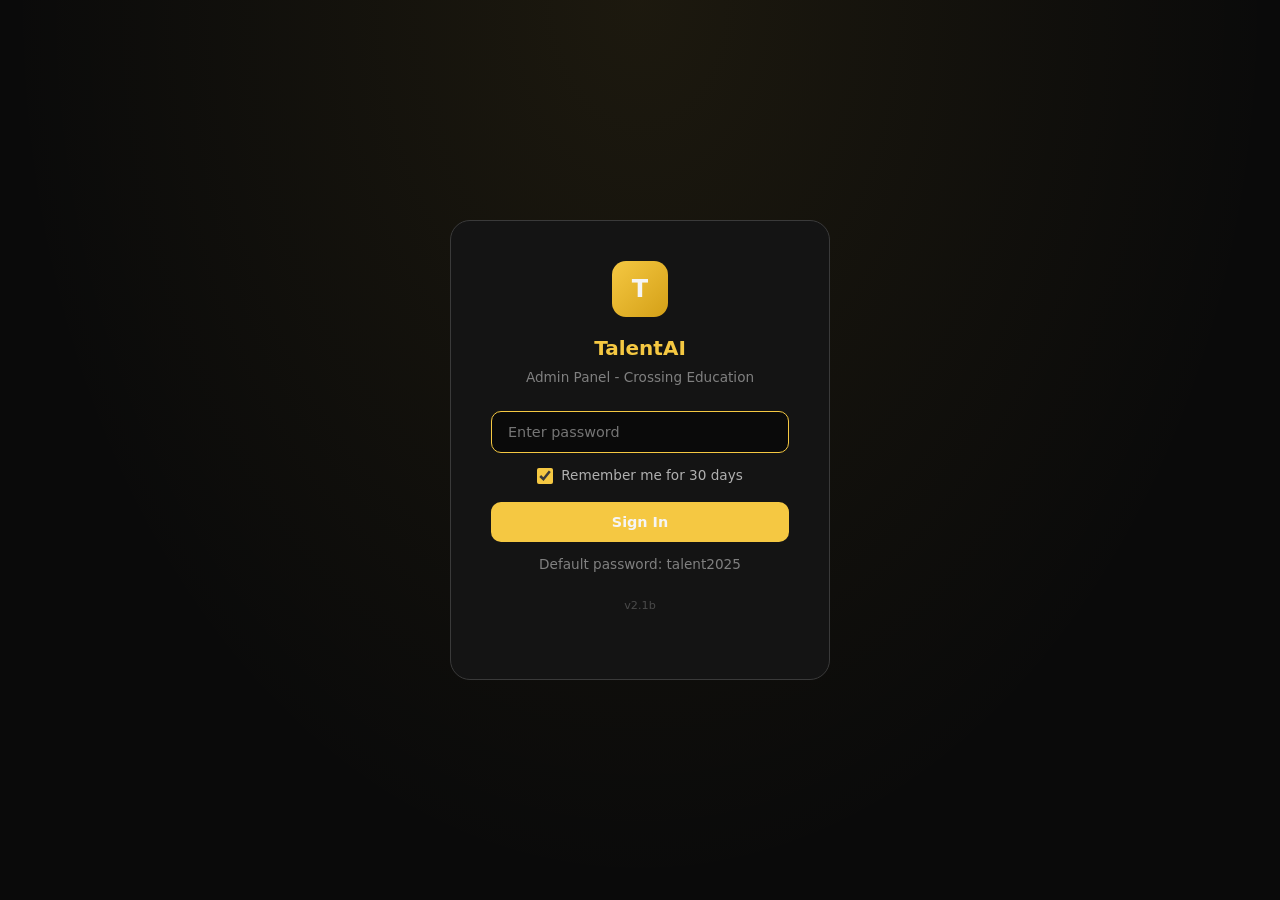
==== admin/index.html @ 2926754d "Use improved version from other AI" ====
<!DOCTYPE html>
<html lang="en">
<head>
<meta charset="UTF-8">
<meta name="viewport" content="width=device-width,initial-scale=1.0">
<meta http-equiv="Cache-Control" content="no-cache, no-store, must-revalidate">
<meta http-equiv="Pragma" content="no-cache">
<meta http-equiv="Expires" content="0">
<title>TalentAI Admin - Crossing Education</title>
<!-- v20250624-PlanB -->
<link rel="icon" type="image/png" href="../logo.png">
<style>
*,*::before,*::after{box-sizing:border-box;margin:0;padding:0}
:root{
  --gold:#F5C842;--gold-dk:#D4A017;--gold-lt:#FFD966;
  --bg:#0a0a0a;--bg2:#141414;--bg3:#1e1e1e;--bg4:#2a2a2a;
  --text:#f5f5f5;--text2:#b0b0b0;--text3:#808080;
  --green:#00c853;--green-dk:#008c3a;--red:#ff1744;--red-dk:#c4002f;
  --blue:#2563eb;--cyan:#00d4ff;
  --border:#3a3a3a;--border-lt:#4a4a4a;
  --r:10px;--sw:250px;
  --font:'Segoe UI',system-ui,-apple-system,sans-serif;
}
body{font-family:var(--font);background:var(--bg);color:var(--text);font-size:14px;line-height:1.5;overflow:hidden}

/* Login */
#loginScreen{position:fixed;inset:0;z-index:1000;display:flex;align-items:center;justify-content:center;background:radial-gradient(ellipse at 50% 0%,rgba(245,200,66,.08) 0%,transparent 70%),var(--bg)}
.login-box{background:var(--bg2);border:1px solid var(--border);border-radius:20px;padding:40px;width:100%;max-width:380px;text-align:center}
.login-logo{width:56px;height:56px;background:linear-gradient(135deg,var(--gold),var(--gold-dk));border-radius:14px;display:flex;align-items:center;justify-content:center;color:var(--black);font-weight:800;font-size:1.5rem;margin:0 auto 16px}
.login-box h1{font-size:1.25rem;margin-bottom:4px;color:var(--gold)}
.login-box>p{color:var(--text3);font-size:.85rem;margin-bottom:24px}
.login-error{background:rgba(255,23,68,.1);color:var(--red);border:1px solid rgba(255,23,68,.2);border-radius:8px;padding:10px;margin-bottom:12px;font-size:.85rem;display:none}
.login-input{width:100%;padding:12px 16px;background:var(--bg);border:1.5px solid var(--border);border-radius:var(--r);color:var(--text);font-size:.9rem;outline:none;font-family:inherit;margin-bottom:12px;transition:border-color .15s}
.login-input:focus{border-color:var(--gold)}
.login-btn{width:100%;padding:12px;border:none;border-radius:var(--r);background:var(--gold);color:var(--black);font-weight:700;font-size:.9rem;cursor:pointer;transition:.2s;font-family:inherit}
.login-btn:hover{filter:brightness(1.1)}
.login-btn:disabled{opacity:.5;cursor:not-allowed}
.login-hint{font-size:.75rem;color:var(--text3);margin-top:12px}
.login-remember{display:flex;align-items:center;gap:8px;margin-bottom:16px;color:var(--text2);font-size:.85rem;cursor:pointer;justify-content:center}
.login-remember input{width:16px;height:16px;cursor:pointer;accent-color:var(--gold)}

/* Layout */
#app{display:none;height:100vh;flex-direction:column}
.layout{display:flex;height:100vh}
.sidebar{width:var(--sw);background:var(--bg2);border-right:1px solid var(--border);display:flex;flex-direction:column;position:fixed;top:0;left:0;bottom:0;z-index:50;transition:transform .2s}
.sh{padding:16px;border-bottom:1px solid var(--border);display:flex;align-items:center;gap:10px}
.sl{width:32px;height:32px;background:linear-gradient(135deg,var(--gold),var(--gold-dk));border-radius:8px;display:flex;align-items:center;justify-content:center;color:var(--black);font-weight:800;font-size:.9rem;flex-shrink:0}
.sb2{font-weight:700;font-size:.95rem;color:var(--text)}
.sb2 small{display:block;font-weight:400;font-size:.72rem;color:var(--text3)}
.sn{flex:1;padding:10px 8px;overflow-y:auto}
.ni{display:flex;align-items:center;gap:10px;padding:9px 12px;border-radius:var(--r);cursor:pointer;color:var(--text2);font-size:.875rem;font-weight:500;background:none;width:100%;text-align:left;border:none;margin-bottom:2px;transition:.15s;font-family:inherit}
.ni:hover{background:var(--bg3);color:var(--text)}
.ni.act{background:rgba(245,200,66,.12);color:var(--gold)}
.sf{padding:10px 8px;border-top:1px solid var(--border)}
.main{margin-left:var(--sw);flex:1;display:flex;flex-direction:column;overflow:hidden}

/* Header */
.tb{background:var(--bg2);border-bottom:1px solid var(--border);padding:12px 24px;display:flex;align-items:center;justify-content:space-between;flex-shrink:0}
.tbt{font-weight:700;color:var(--gold);font-size:1.05rem}

/* Panels */
.mc{padding:20px 24px;flex:1;overflow-y:auto}
.pn{display:none}
.pn.act{display:block}

/* Stats */
.sg{display:grid;grid-template-columns:repeat(auto-fill,minmax(140px,1fr));gap:14px;margin-bottom:24px}
.sc{background:var(--bg2);border:1px solid var(--border);border-radius:14px;padding:16px;text-align:center}
.sn2{font-size:1.8rem;font-weight:800;color:var(--gold)}.sl2{font-size:.72rem;color:var(--text2);margin-top:2px}

/* Two-column layout for jobs/candidates */
.tc{display:grid;grid-template-columns:300px 1fr;gap:16px;height:calc(100vh - 140px)}
.lp{background:var(--bg2);border:1px solid var(--border);border-radius:14px;display:flex;flex-direction:column;overflow:hidden}
.lph{padding:10px 12px;border-bottom:1px solid var(--border);display:flex;gap:8px;align-items:center}
.lpb{flex:1;overflow-y:auto;padding:4px}
.dp{background:var(--bg2);border:1px solid var(--border);border-radius:14px;overflow-y:auto;padding:20px}

/* List items */
.li{padding:10px 12px;border-bottom:1px solid var(--bg3);cursor:pointer;transition:.1s;display:flex;align-items:flex-start;gap:8px;border-radius:6px;margin:2px 4px}
.li:hover{background:var(--bg3)}
.li.sel{background:rgba(245,200,66,.08);border-left:3px solid var(--gold)}
.lit{font-weight:600;color:var(--text);font-size:.85rem;white-space:nowrap;overflow:hidden;text-overflow:ellipsis}
.lis{font-size:.77rem;color:var(--text2);margin-top:2px;white-space:nowrap;overflow:hidden;text-overflow:ellipsis}

/* Detail view */
.da{display:flex;gap:8px;flex-wrap:wrap;margin-bottom:18px}
.ds{margin-bottom:18px;padding-bottom:18px;border-bottom:1px solid var(--border)}
.ds:last-child{border-bottom:none;margin-bottom:0}
.dl{font-size:.72rem;font-weight:600;color:var(--gold);text-transform:uppercase;letter-spacing:.5px;margin-bottom:5px}
.dv{color:var(--text2);font-size:.87rem;line-height:1.6}
.dv.plain{background:var(--bg);padding:10px 14px;border-radius:8px;border:1px solid var(--border);max-height:300px;overflow-y:auto;font-size:.85rem}

/* Badges */
.bd{display:inline-block;padding:2px 8px;border-radius:20px;font-size:.72rem;font-weight:500}
.bd-g{background:rgba(0,200,83,.1);color:var(--green)}.bd-r{background:rgba(255,23,68,.1);color:var(--red)}
.bd-y{background:rgba(245,200,66,.1);color:var(--gold)}.bd-gr{background:var(--bg3);color:var(--text2)}
.bd-b{background:rgba(0,212,255,.1);color:var(--cyan)}

/* Buttons */
.btn{display:inline-flex;align-items:center;gap:6px;padding:8px 16px;border-radius:var(--r);font-size:.85rem;font-weight:500;cursor:pointer;border:1px solid var(--border);background:var(--bg3);color:var(--text2);transition:.15s;font-family:inherit}
.btn:hover{border-color:var(--gold);color:var(--text)}
.btn-p{background:var(--gold);color:var(--black);border-color:var(--gold)}
.btn-p:hover{filter:brightness(1.1)}
.btn-d{background:rgba(255,23,68,.15);color:var(--red);border-color:rgba(255,23,68,.3)}
.btn-d:hover{background:rgba(255,23,68,.25)}
.btn-s{background:rgba(0,200,83,.15);color:var(--green);border-color:rgba(0,200,83,.3)}
.btn-s:hover{background:rgba(0,200,83,.25)}
.btn-g{background:var(--bg3);color:var(--text2)}
.btn-sm{padding:5px 12px;font-size:.78rem}
.btn-xs{padding:3px 8px;font-size:.72rem}
.btn:disabled{opacity:.4;cursor:not-allowed}
.btn-ic{background:none;border:none;padding:4px;color:var(--text3);cursor:pointer;border-radius:6px;font-size:1rem;transition:.15s}
.btn-ic:hover{background:var(--bg3);color:var(--text)}

/* Modals */
.mo{position:fixed;inset:0;background:rgba(0,0,0,.5);z-index:200;display:none;align-items:center;justify-content:center;padding:16px}
.mo.show{display:flex}
.md{background:var(--bg2);border:1px solid var(--border);border-radius:16px;width:100%;max-width:560px;max-height:90vh;display:flex;flex-direction:column;box-shadow:0 20px 40px rgba(0,0,0,.5)}
.md.wide{max-width:720px}
.mh{padding:16px 20px;border-bottom:1px solid var(--border);display:flex;align-items:center;justify-content:space-between}
.mt{font-weight:700;color:var(--text);font-size:1rem}
.mb{padding:20px;overflow-y:auto;flex:1}
.mf{padding:14px 20px;border-top:1px solid var(--border);display:flex;gap:8px;justify-content:flex-end}

/* Forms */
.fr{display:grid;grid-template-columns:1fr 1fr;gap:12px}
.fg{margin-bottom:14px}
.fg label{display:block;font-size:.78rem;font-weight:600;color:var(--text2);margin-bottom:5px;text-transform:uppercase;letter-spacing:.4px}
.inp{width:100%;padding:9px 12px;background:var(--bg);border:1.5px solid var(--border);border-radius:var(--r);color:var(--text);font-size:.87rem;outline:none;font-family:inherit;transition:border-color .15s}
.inp:focus{border-color:var(--gold)}
select.inp{cursor:pointer}
textarea.inp{resize:vertical;min-height:60px}

/* Chat */
.cw{display:flex;flex-direction:column;height:calc(100vh - 130px)}
.cm{flex:1;overflow-y:auto;background:var(--bg2);border:1px solid var(--border);border-radius:14px;padding:14px;margin-bottom:10px;display:flex;flex-direction:column;gap:10px}
.msg{display:flex;flex-direction:column;max-width:82%;animation:msgIn .25s ease}
.mu{align-self:flex-end}.mb2{align-self:flex-start}
.bbl{padding:10px 14px;border-radius:13px;font-size:.875rem;line-height:1.55;white-space:pre-wrap;word-break:break-word}
.mu .bbl{background:var(--gold);color:var(--black);font-weight:500;border-bottom-right-radius:3px}
.mb2 .bbl{background:var(--bg3);color:var(--text2);border:1px solid var(--border);border-bottom-left-radius:3px}
.me .bbl{background:rgba(255,23,68,.1);color:var(--red);border:1px solid rgba(255,23,68,.2)}
.ac{margin-top:6px;background:rgba(245,200,66,.08);border:1px solid rgba(245,200,66,.15);border-radius:10px;padding:10px 12px;font-size:.82rem}
.acl{color:var(--gold);font-weight:600;margin-bottom:6px;font-size:.8rem}
.cf{display:flex;gap:8px;align-items:flex-end}
.cin{flex:1;padding:10px 14px;background:var(--bg);border:1.5px solid var(--border);border-radius:var(--r);color:var(--text);font-size:.875rem;font-family:inherit;resize:none;outline:none;transition:border-color .15s;overflow:hidden;min-height:44px;max-height:150px}
.cin:focus{border-color:var(--gold)}
.tk{display:flex;gap:4px;padding:12px 14px;align-items:center}
.tk span{width:7px;height:7px;background:var(--text3);border-radius:50%;animation:bo 1.2s ease-in-out infinite}
.tk span:nth-child(2){animation-delay:.2s}.tk span:nth-child(3){animation-delay:.4s}
@keyframes bo{0%,80%,100%{transform:translateY(0)}40%{transform:translateY(-6px)}}
@keyframes msgIn{from{opacity:0;transform:translateY(6px)}to{opacity:1;transform:translateY(0)}}

/* Screening cards */
.vg{display:grid;grid-template-columns:repeat(3,1fr);gap:12px;margin-bottom:20px}
.vc{background:var(--bg2);border:1px solid var(--border);border-radius:14px;padding:20px;text-align:center}
.vn{font-size:2.2rem;font-weight:800}.vl{font-size:.82rem;margin-top:4px;color:var(--text2)}

/* Settings */
.stc{background:var(--bg2);border:1px solid var(--border);border-radius:14px;padding:20px;margin-bottom:14px;max-width:480px}
.stc h3{font-weight:600;color:var(--text);margin-bottom:3px;font-size:1rem}
.stc>p{color:var(--text2);font-size:.82rem;margin-bottom:14px}

/* Toast */
#toast{position:fixed;bottom:24px;left:50%;transform:translateX(-50%);background:var(--bg3);color:var(--text);padding:10px 20px;border-radius:10px;font-size:.85rem;z-index:999;opacity:0;transition:opacity .3s;pointer-events:none;border:1px solid var(--border)}
#toast.show{opacity:1}

/* Misc */
.em{text-align:center;padding:40px 20px;color:var(--text3);font-size:.85rem}
.de{display:flex;align-items:center;justify-content:center;height:100%;text-align:center;color:var(--text3)}
.er{font-size:.82rem;color:var(--red);background:rgba(255,23,68,.08);border:1px solid rgba(255,23,68,.15);border-radius:8px;padding:10px 14px;margin-bottom:12px}
.sp{display:inline-block;width:14px;height:14px;border:2px solid rgba(255,255,255,.2);border-top-color:var(--gold);border-radius:50%;animation:spin .7s linear infinite}
@keyframes spin{to{transform:rotate(360deg)}}
.tbb{display:flex;gap:2px;background:var(--bg3);padding:4px;border-radius:9px;width:fit-content;margin-bottom:16px}
.tbt2{padding:7px 15px;border-radius:7px;cursor:pointer;font-size:.85rem;font-weight:500;color:var(--text2);background:transparent;border:none;transition:.15s;font-family:inherit}
.tbt2.act{background:var(--bg4);color:var(--text)}
.hidden{display:none!important}
.empty-state{text-align:center;padding:60px 20px;color:var(--text3)}

@media(max-width:900px){
  .sidebar{transform:translateX(-100%)}.sidebar.open{transform:translateX(0)}
  .main{margin-left:0}.tc{grid-template-columns:1fr;height:auto}
  .dp{min-height:300px}.vg{grid-template-columns:1fr}
}
</style>
</head>
<body>

<!-- Cache buster: force reload on new deploys -->
<script>(function(){var v='2.1b',k='ce_version',s=localStorage.getItem(k);if(s&&s!==v){localStorage.setItem(k,v);location.reload(true)}localStorage.setItem(k,v)})();</script>

<!-- ==================== LOGIN ==================== -->
<div id="loginScreen">
  <div class="login-box">
    <div class="login-logo">T</div>
    <h1>TalentAI</h1>
    <p>Admin Panel - Crossing Education</p>
    <div class="login-error" id="loginError"></div>
    <form id="loginForm">
      <input type="password" class="login-input" id="loginPw" placeholder="Enter password" autocomplete="current-password" autofocus>
      <label class="login-remember">
        <input type="checkbox" id="loginRemember" checked>
        Remember me for 30 days
      </label>
      <button type="submit" class="login-btn" id="loginBtn">Sign In</button>
    </form>
    <p class="login-hint">Default password: talent2025</p>
    <p class="login-hint" style="font-size:.7rem;opacity:.5;margin-top:8px">v2.1b</p>
  </div>
</div>

<!-- ==================== APP ==================== -->
<div id="app">
<div class="layout">

<!-- Sidebar -->
<aside class="sidebar" id="sidebar">
  <div class="sh">
    <div class="sl">T</div>
    <div class="sb2">TalentAI<small>Admin Panel</small></div>
  </div>
  <nav class="sn">
    <button class="ni act" data-p="dashboard" onclick="switchPanel('dashboard')">&#128202; Dashboard</button>
    <button class="ni" data-p="jobs" onclick="switchPanel('jobs')">&#128188; Jobs</button>
    <button class="ni" data-p="candidates" onclick="switchPanel('candidates')">&#128100; Candidates</button>
    <button class="ni" data-p="screenings" onclick="switchPanel('screenings')">&#128269; Screenings</button>
    <button class="ni" data-p="website" onclick="switchPanel('website')">&#127760; Website</button>
    <button class="ni" data-p="chat" onclick="switchPanel('chat')">&#129302; AI Chat</button>
    <button class="ni" data-p="settings" onclick="switchPanel('settings')">&#9881; Settings</button>
  </nav>
  <div class="sf">
    <button class="ni" onclick="logout()" style="color:var(--red)">&#128682; Sign Out</button>
  </div>
</aside>

<!-- Main -->
<div class="main">

<!-- Header -->
<div class="tb">
  <div style="display:flex;align-items:center;gap:10px">
    <button class="btn-ic" onclick="toggleSidebar()" style="font-size:1.2rem;display:none" id="menuBtn">&#9776;</button>
    <span class="tbt" id="pageTitle">Dashboard</span>
  </div>
  <div style="display:flex;gap:8px">
    <button class="btn btn-g btn-sm" onclick="refreshAll()">&#128260; Refresh</button>
    <button class="btn btn-g btn-sm" onclick="showExport()">&#128229; Export</button>
  </div>
</div>

<!-- Content -->
<div class="mc">

<!-- DASHBOARD -->
<div class="pn act" id="pn-dashboard">
  <div class="sg">
    <div class="sc"><div style="font-size:1.5rem;margin-bottom:4px">&#128188;</div><div class="sn2" id="statJobs">0</div><div class="sl2">Jobs</div></div>
    <div class="sc"><div style="font-size:1.5rem;margin-bottom:4px">&#128100;</div><div class="sn2" id="statCandidates">0</div><div class="sl2">Candidates</div></div>
    <div class="sc"><div style="font-size:1.5rem;margin-bottom:4px">&#128269;</div><div class="sn2" id="statScreenings">0</div><div class="sl2">Screened</div></div>
    <div class="sc"><div style="font-size:1.5rem;margin-bottom:4px">&#128200;</div><div class="sn2" id="statAvg">-</div><div class="sl2">Avg Score</div></div>
    <div class="sc"><div style="font-size:1.5rem;margin-bottom:4px">&#127760;</div><div class="sn2" id="statPubJobs">0</div><div class="sl2">Public Jobs</div></div>
    <div class="sc"><div style="font-size:1.5rem;margin-bottom:4px">&#10024;</div><div class="sn2" id="statPubCands">0</div><div class="sl2">Public Profiles</div></div>
  </div>
  <div style="display:grid;grid-template-columns:1fr 1fr;gap:16px">
    <div class="sc" style="text-align:left">
      <div style="font-weight:600;margin-bottom:10px;color:var(--text)">Recent Jobs</div>
      <div id="dashJobs"><div class="em">Loading...</div></div>
    </div>
    <div class="sc" style="text-align:left">
      <div style="font-weight:600;margin-bottom:10px;color:var(--text)">Recent Candidates</div>
      <div id="dashCandidates"><div class="em">Loading...</div></div>
    </div>
  </div>
</div>

<!-- JOBS -->
<div class="pn" id="pn-jobs">
  <div class="tc">
    <div class="lp">
      <div class="lph">
        <input type="text" class="inp" id="jobSearch" placeholder="Search..." style="flex:1" oninput="renderJobList()">
        <button class="btn btn-p btn-sm" onclick="openJobModal()">+ Add</button>
      </div>
      <div class="lpb" id="jobListBox"></div>
    </div>
    <div class="dp" id="jobDetailBox">
      <div class="de"><div><div style="font-size:3rem">&#128188;</div><p>Select a job</p></div></div>
    </div>
  </div>
</div>

<!-- CANDIDATES -->
<div class="pn" id="pn-candidates">
  <div style="display:flex;gap:8px;margin-bottom:10px;flex-wrap:wrap;align-items:center">
    <select class="inp" id="candJobFilter" onchange="renderCandList()" style="flex:1;min-width:160px;max-width:280px">
      <option value="">All Jobs</option>
    </select>
    <label style="display:flex;align-items:center;gap:6px;font-size:.82rem;color:var(--text2);cursor:pointer;white-space:nowrap">
      <input type="checkbox" id="candSortScore" onchange="renderCandList()" style="accent-color:var(--gold)"> Sort by score
    </label>
    <div id="candJobCount" style="font-size:.8rem;color:var(--text3)"></div>
  </div>
  <div class="tc">
    <div class="lp">
      <div class="lph">
        <input type="text" class="inp" id="candSearch" placeholder="Search..." style="flex:1" oninput="renderCandList()">
        <button class="btn btn-p btn-sm" onclick="openPasteCV()" title="Paste a CV and AI will extract, score and save automatically">&#128203; Paste CV</button>
        <button class="btn btn-g btn-sm" onclick="openCandModal()" title="Manual entry">+ Manual</button>
      </div>
      <div class="lpb" id="candListBox"></div>
    </div>
    <div class="dp" id="candDetailBox">
      <div class="de"><div><div style="font-size:3rem">&#128100;</div><p>Select a candidate</p></div></div>
    </div>
  </div>
</div>

<!-- SCREENINGS -->
<div class="pn" id="pn-screenings">
  <div class="vg">
    <div class="vc"><div class="vn" id="vYes" style="color:var(--green)">0</div><div class="vl" style="color:var(--green)">Strong Yes</div></div>
    <div class="vc"><div class="vn" id="vMaybe" style="color:var(--gold)">0</div><div class="vl" style="color:var(--gold)">Maybe</div></div>
    <div class="vc"><div class="vn" id="vNo" style="color:var(--red)">0</div><div class="vl" style="color:var(--red)">No</div></div>
  </div>
  <div id="screeningList"></div>
</div>

<!-- WEBSITE -->
<div class="pn" id="pn-website">
  <div class="tbb">
    <button class="tbt2 act" onclick="switchWebTab('jobs',this)">Public Jobs (<span id="wpj">0</span>)</button>
    <button class="tbt2" onclick="switchWebTab('cands',this)">Profiles (<span id="wpc">0</span>)</button>
  </div>
  <div id="wt-jobs">
    <div style="display:flex;gap:8px;margin-bottom:12px">
      <button class="btn btn-p btn-sm" onclick="openPubJobModal()">+ Add Public Job</button>
    </div>
    <div style="background:var(--bg2);border:1px solid var(--border);border-radius:14px;padding:16px;margin-bottom:16px">
      <div style="font-weight:600;font-size:.88rem;color:var(--text);margin-bottom:10px">&#127760; Publish from Internal Jobs</div>
      <div id="publishJobSection"></div>
    </div>
    <div id="pubJobList"></div>
  </div>
  <div id="wt-cands" class="hidden">
    <div style="display:flex;gap:8px;margin-bottom:12px">
      <button class="btn btn-p btn-sm" onclick="openPubCandModal()">+ Add Profile</button>
    </div>
    <div style="background:var(--bg2);border:1px solid var(--border);border-radius:14px;padding:16px;margin-bottom:16px">
      <div style="font-weight:600;font-size:.88rem;color:var(--text);margin-bottom:10px">&#9989; Publish Screened YES Candidates</div>
      <div id="publishCandSection"></div>
    </div>
    <div id="pubCandList"></div>
  </div>
</div>

<!-- AI CHAT -->
<div class="pn" id="pn-chat">
  <div style="font-size:.75rem;color:var(--text3);margin-bottom:8px" id="chatContext">Loading context...</div>
  <div class="cw">
    <div class="cm" id="chatMessages">
      <div class="em" style="display:flex;flex-direction:column;align-items:center;gap:8px;flex:1;justify-content:center">
        <div style="font-size:3rem">&#129302;</div>
        <div style="font-weight:700;color:var(--text)">TalentAI Assistant</div>
        <div style="font-size:.85rem;color:var(--text2);max-width:320px;text-align:center">Paste a CV or JD and I'll parse, score, and save everything. I handle the data entry.</div>
        <div style="display:flex;flex-direction:column;gap:6px;width:100%;max-width:400px;margin-top:8px">
          <div style="font-size:.75rem;color:var(--text3);font-weight:600;text-transform:uppercase;letter-spacing:.5px">Quick actions</div>
          <button class="btn btn-g btn-sm" onclick="quickChat('Save this JD to the database:\n\n[PASTE JD HERE]')" style="justify-content:flex-start;font-size:.8rem">&#128188; Save a Job Description</button>
          <button class="btn btn-g btn-sm" onclick="buildScorePrompt()" style="justify-content:flex-start;font-size:.8rem">&#9889; Score a candidate for a job</button>
          <button class="btn btn-g btn-sm" onclick="quickChat('Save this candidate and link to the job we just discussed. Include the score we just gave.\n\n[CONFIRM YES TO SAVE]')" style="justify-content:flex-start;font-size:.8rem">&#128190; Save candidate with score</button>
          <button class="btn btn-g btn-sm" onclick="buildRankPrompt()" style="justify-content:flex-start;font-size:.8rem">&#128200; Rank candidates for a job</button>
        </div>
      </div>
    </div>
    <div class="cf">
      <textarea class="cin" id="chatInput" rows="1" placeholder="Paste a CV, JD, or ask anything... Shift+Enter for new line"></textarea>
      <button class="btn btn-p" id="sendBtn" onclick="sendChat()" style="height:44px;padding:0 16px">Send</button>
    </div>
    <div style="font-size:.72rem;color:var(--text3);text-align:center;margin-top:6px">Enter to send &middot; Shift+Enter for new line &middot; <button onclick="clearChatHistory()" style="background:none;border:none;color:var(--text3);cursor:pointer;font-size:.72rem">Clear Chat</button></div>
  </div>
</div>

<!-- SETTINGS -->
<div class="pn" id="pn-settings">
  <div class="stc">
    <h3>&#9881; AI Provider</h3>
    <p>Choose your AI engine. Kimi (Moonshot) works without VPN in China.</p>
    <div style="display:flex;gap:8px;margin-bottom:10px">
      <select class="inp" id="aiProvider" onchange="onProviderChange()">
        <option value="openai">OpenAI (GPT-4o-mini)</option>
        <option value="kimi">Kimi (Moonshot)</option>
      </select>
    </div>
    <div style="display:flex;gap:8px">
      <input type="password" class="inp" id="aiKey" placeholder="sk-... or kimi-..." style="flex:1">
      <button class="btn btn-p btn-sm" onclick="saveAiSettings()">Save</button>
    </div>
    <div style="font-size:.78rem;color:var(--text3);margin-top:6px" id="aiHelp">
      OpenAI: get key from platform.openai.com<br>
      Kimi: get key from platform.moonshot.cn
    </div>
    <div id="keyStatus" style="font-size:.78rem;margin-top:6px;color:var(--green)"></div>
  </div>
  <div class="stc">
    <h3>&#9881; Session Timeout</h3>
    <p>Admin session expires after this time. Requires re-login.</p>
    <select class="inp" id="sessionTimeout" onchange="saveSessionTimeout()">
      <option value="3600000">1 hour</option>
      <option value="14400000">4 hours</option>
      <option value="86400000">24 hours</option>
      <option value="604800000">7 days</option>
      <option value="2592000000" selected>30 days</option>
    </select>
    <div id="sessionStatus" style="font-size:.78rem;margin-top:6px;color:var(--green)"></div>
  </div>
  <div class="stc">
    <h3>&#128241; WhatsApp Number</h3>
    <p>Phone number for the WhatsApp button on the public site.</p>
    <div style="display:flex;gap:8px">
      <input type="text" class="inp" id="settingWa" placeholder="15551234567" style="flex:1">
      <button class="btn btn-p btn-sm" onclick="saveWa()">Save</button>
    </div>
  </div>
  <div class="stc">
    <h3>&#128274; Change Password</h3>
    <p>Update the admin login password.</p>
    <div class="fg"><label>New Password</label><input type="password" class="inp" id="newPw" autocomplete="new-password"></div>
    <div class="fg"><label>Confirm</label><input type="password" class="inp" id="confirmPw" autocomplete="new-password"></div>
    <div id="pwMsg" class="hidden er"></div>
    <button class="btn btn-p" onclick="changePassword()">Update Password</button>
  </div>
  <div class="stc">
    <h3>&#127760; Public Site</h3>
    <div style="display:flex;flex-direction:column;gap:6px">
      <a href="../index.html" target="_blank" class="btn btn-g" style="justify-content:space-between">Homepage <span>&#8599;</span></a>
      <a href="../jobs.html" target="_blank" class="btn btn-g" style="justify-content:space-between">Job Listings <span>&#8599;</span></a>
      <a href="../candidates.html" target="_blank" class="btn btn-g" style="justify-content:space-between">Talent Pool <span>&#8599;</span></a>
    </div>
  </div>
</div>

</div></div></div></div>

<!-- Toast -->
<div id="toast"></div>

<!-- ==================== MODALS ==================== -->

<!-- Job Modal -->
<div class="mo" id="jobModal">
  <div class="md">
    <div class="mh"><span class="mt" id="jobModalTitle">Add Job</span><button class="btn-ic" onclick="closeModal('jobModal')">&#10005;</button></div>
    <div class="mb">
      <input type="hidden" id="jobId">
      <div class="fr"><div class="fg"><label>Title *</label><input type="text" class="inp" id="jobTitle"></div><div class="fg"><label>Company</label><input type="text" class="inp" id="jobCompany"></div></div>
      <div class="fr"><div class="fg"><label>Location</label><input type="text" class="inp" id="jobLocation"></div><div class="fg"><label>Salary</label><input type="text" class="inp" id="jobSalary"></div></div>
      <div class="fr"><div class="fg"><label>Seniority</label><select class="inp" id="jobSeniority"><option value="">- Select -</option><option value="Junior">Junior</option><option value="Mid">Mid-level</option><option value="Senior">Senior</option><option value="Executive">Executive</option></select></div><div class="fg"><label>Job Type</label><select class="inp" id="jobType"><option value="">- Select -</option><option value="Full-time">Full-time</option><option value="Contract">Contract</option><option value="Part-time">Part-time</option></select></div></div>
      <div class="fr"><div class="fg"><label>Industry</label><input type="text" class="inp" id="jobIndustry" placeholder="e.g. Finance, Manufacturing"></div><div class="fg"><label>Language Requirements</label><input type="text" class="inp" id="jobLang" placeholder="e.g. German (required), English"></div></div>
      <div class="fg"><label>Skills (comma-separated)</label><input type="text" class="inp" id="jobSkills" placeholder="SAP, GL, IFRS, Tax..."></div>
      <div class="fg"><label>Description *</label><textarea class="inp" id="jobDesc" rows="5" placeholder="Full job description (responsibilities, requirements, qualifications)..."></textarea></div>
      <div class="fr"><div class="fg"><label>Status</label><select class="inp" id="jobStatus"><option value="active">Active</option><option value="draft">Draft</option><option value="closed">Closed</option></select></div></div>
    </div>
    <div class="mf"><button class="btn btn-g" onclick="closeModal('jobModal')">Cancel</button><button class="btn btn-p" id="jobSaveBtn" onclick="saveJob()">Save</button></div>
  </div>
</div>

<!-- Paste CV Modal -->
<div class="mo" id="pasteCVModal">
  <div class="md wide">
    <div class="mh"><span class="mt">&#128203; Paste CV — AI will handle everything</span><button class="btn-ic" onclick="closeModal('pasteCVModal')">&#10005;</button></div>
    <div class="mb">
      <div style="background:var(--bg2);border:1px solid var(--border);border-radius:10px;padding:12px;margin-bottom:14px;font-size:.83rem;color:var(--text2)">
        &#129302; <strong>How it works:</strong> Paste any CV below → AI extracts name, role, skills, experience → scores the candidate against the selected job → saves everything automatically. No manual fields needed.
      </div>
      <div class="fg" style="margin-bottom:12px">
        <label>Link to Job (optional — AI will score against this job)</label>
        <select class="inp" id="pasteCVJobSelect"><option value="">— No specific job —</option></select>
      </div>
      <div class="fg">
        <label>CV / Resume Text *</label>
        <textarea class="inp" id="pasteCVText" rows="14" style="resize:vertical;font-family:monospace;font-size:.82rem" placeholder="Paste the full CV here — name, contact info, work history, education, skills, everything. The more text the better."></textarea>
      </div>
    </div>
    <div class="mf">
      <button class="btn btn-g" onclick="closeModal('pasteCVModal')">Cancel</button>
      <button class="btn btn-p" onclick="submitPasteCV()" style="gap:8px">&#129302; Analyze &amp; Save with AI</button>
    </div>
  </div>
</div>

<!-- Candidate Modal -->
<div class="mo" id="candModal">
  <div class="md wide">
    <div class="mh"><span class="mt" id="candModalTitle">Add Candidate</span><button class="btn-ic" onclick="closeModal('candModal')">&#10005;</button></div>
    <div class="mb">
      <input type="hidden" id="candId">
      <div class="fr"><div class="fg"><label>Full Name *</label><input type="text" class="inp" id="candName"></div><div class="fg"><label>Current Role</label><input type="text" class="inp" id="candRole"></div></div>
      <div class="fr"><div class="fg"><label>Company</label><input type="text" class="inp" id="candCompany"></div><div class="fg"><label>Location</label><input type="text" class="inp" id="candLoc"></div></div>
      <div class="fr"><div class="fg"><label>Email</label><input type="text" class="inp" id="candEmail"></div><div class="fg"><label>Phone</label><input type="text" class="inp" id="candPhone"></div></div>
      <div class="fr"><div class="fg"><label>LinkedIn</label><input type="text" class="inp" id="candLinkedIn"></div><div class="fg"><label>Seniority</label><select class="inp" id="candSeniority"><option value="">- Select -</option><option value="Junior">Junior</option><option value="Mid">Mid-level</option><option value="Senior">Senior</option><option value="Executive">Executive</option></select></div></div>
      <div class="fr"><div class="fg"><label>Experience</label><input type="text" class="inp" id="candExp" placeholder="e.g. 5+ years"></div><div class="fg"><label>Notice Period</label><input type="text" class="inp" id="candNotice" placeholder="e.g. 3 months"></div></div>
      <div class="fr"><div class="fg"><label>Industry</label><input type="text" class="inp" id="candIndustry" placeholder="e.g. Finance"></div><div class="fg"><label>Salary Expectation</label><input type="text" class="inp" id="candSalary" placeholder="e.g. 80k EUR"></div></div>
      <div class="fr"><div class="fg"><label>Availability</label><select class="inp" id="candAvail"><option value="">- Select -</option><option value="Immediate">Immediate</option><option value="1 month">1 month</option><option value="2 months">2 months</option><option value="3 months">3 months</option></select></div><div class="fg"><label>Languages</label><input type="text" class="inp" id="candLangs" placeholder="e.g. German (native), English (fluent)"></div></div>
      <div class="fg"><label>Skills (comma-separated)</label><input type="text" class="inp" id="candSkills" placeholder="SAP, Tax, GL, IFRS..."></div>
      <div class="fr"><div class="fg"><label>Linked Job</label><select class="inp" id="candLinkedJob"><option value="">- None -</option></select></div><div class="fg"><label>Stage</label><select class="inp" id="candStage"><option value="PENDING">Pending</option><option value="SUBMITTED">Submitted</option><option value="SCREENING">Screening</option><option value="INTERVIEW">Interview</option><option value="OFFER">Offer</option><option value="HIRED">Hired</option><option value="REJECTED">Rejected</option></select></div></div>
      <div class="fg"><label>CV / Resume Text *</label><textarea class="inp" id="candCv" rows="6" style="resize:vertical" placeholder="Paste full CV here..."></textarea></div>
    </div>
    <div class="mf"><button class="btn btn-g" onclick="closeModal('candModal')">Cancel</button><button class="btn btn-p" id="candSaveBtn" onclick="saveCand()">Save</button></div>
  </div>
</div>

<!-- Export Modal -->
<div class="mo" id="exportModal">
  <div class="md" style="max-width:400px">
    <div class="mh"><span class="mt">Export / Import</span><button class="btn-ic" onclick="closeModal('exportModal')">&#10005;</button></div>
    <div class="mb">
      <div style="font-weight:600;margin-bottom:8px;color:var(--text)">Export</div>
      <div style="display:flex;gap:8px;flex-wrap:wrap;margin-bottom:20px">
        <button class="btn btn-g btn-sm" onclick="exportJSON()">&#128229; JSON</button>
        <button class="btn btn-g btn-sm" onclick="exportCSV('jobs')">&#128200; Jobs CSV</button>
        <button class="btn btn-g btn-sm" onclick="exportCSV('candidates')">&#128200; Candidates CSV</button>
      </div>
      <div style="font-weight:600;margin-bottom:8px;color:var(--text)">Import JSON</div>
      <input type="file" id="importFile" accept=".json" style="display:none" onchange="importJSON(this)">
      <button class="btn btn-g btn-sm" onclick="document.getElementById('importFile').click()">&#128230; Choose File</button>
      <div id="importStatus" style="font-size:.78rem;margin-top:8px;color:var(--green)"></div>
    </div>
  </div>
</div>

<!-- Public Job Modal -->
<div class="mo" id="pubJobModal">
  <div class="md">
    <div class="mh"><span class="mt" id="pubJobModalTitle">Add Public Job</span><button class="btn-ic" onclick="closeModal('pubJobModal')">&#10005;</button></div>
    <div class="mb">
      <input type="hidden" id="pubJobId">
      <div class="fr"><div class="fg"><label>Title *</label><input type="text" class="inp" id="pubJobTitle"></div><div class="fg"><label>Company</label><input type="text" class="inp" id="pubJobCompany"></div></div>
      <div class="fr"><div class="fg"><label>Location</label><input type="text" class="inp" id="pubJobLocation"></div><div class="fg"><label>Salary</label><input type="text" class="inp" id="pubJobSalary"></div></div>
      <div class="fg"><label>Skills (comma-separated)</label><input type="text" class="inp" id="pubJobSkills" placeholder="SAP, GL, IFRS..."></div>
      <div class="fg"><label>Description</label><textarea class="inp" id="pubJobDesc" rows="4" style="resize:vertical"></textarea></div>
    </div>
    <div class="mf"><button class="btn btn-g" onclick="closeModal('pubJobModal')">Cancel</button><button class="btn btn-p" onclick="savePubJob()">Save</button></div>
  </div>
</div>

<!-- Public Candidate Modal -->
<div class="mo" id="pubCandModal">
  <div class="md">
    <div class="mh"><span class="mt" id="pubCandModalTitle">Add Public Profile</span><button class="btn-ic" onclick="closeModal('pubCandModal')">&#10005;</button></div>
    <div class="mb">
      <input type="hidden" id="pubCandId">
      <div class="fr"><div class="fg"><label>Name *</label><input type="text" class="inp" id="pubCandName"></div><div class="fg"><label>Role</label><input type="text" class="inp" id="pubCandRole"></div></div>
      <div class="fr"><div class="fg"><label>Location</label><input type="text" class="inp" id="pubCandLocation"></div><div class="fg"><label>Experience</label><input type="text" class="inp" id="pubCandExp" placeholder="5+ years"></div></div>
      <div class="fg"><label>Skills (comma-separated)</label><input type="text" class="inp" id="pubCandSkills"></div>
      <div class="fg"><label>Highlight</label><textarea class="inp" id="pubCandHighlight" rows="3" style="resize:vertical"></textarea></div>
    </div>
    <div class="mf"><button class="btn btn-g" onclick="closeModal('pubCandModal')">Cancel</button><button class="btn btn-p" onclick="savePubCand()">Save</button></div>
  </div>
</div>

<!-- Edit Screening Modal -->
<div class="mo" id="screenModal">
  <div class="md" style="max-width:440px">
    <div class="mh"><span class="mt">Edit Screening</span><button class="btn-ic" onclick="closeModal('screenModal')">&#10005;</button></div>
    <div class="mb">
      <input type="hidden" id="screenCandId">
      <div class="fg"><label>Verdict</label><select class="inp" id="screenVerdict"><option value="YES">YES</option><option value="MAYBE">MAYBE</option><option value="NO">NO</option></select></div>
      <div class="fg"><label>Score (0-100)</label><input type="number" class="inp" id="screenScore" min="0" max="100"></div>
      <div class="fg"><label>Rationale</label><textarea class="inp" id="screenRationale" rows="3"></textarea></div>
      <div class="fg"><label>Key Strength / Gap</label><input type="text" class="inp" id="screenStrength"></div>
    </div>
    <div class="mf"><button class="btn btn-g" onclick="closeModal('screenModal')">Cancel</button><button class="btn btn-p" onclick="saveScreening()">Save</button></div>
  </div>
</div>

<script>
console.log('[TalentAI] JS loaded v2.1b');
// ==================== CONFIG ====================
const API='../api';
const AUTH_KEY='ce_admin_auth';
const CHAT_KEY='ce_admin_chat_v1';
const AI_KEY='ce_ai_key';
const AI_PROVIDER_KEY='ce_ai_provider';
const SESSION_KEY='ce_session_expires';

let authHash='',oaiKey='',aiProvider='openai';
let S={jobs:[],candidates:[],pJobs:[],pCands:[]};
let selJob=null,selCand=null,chatHist=[];

const TITLES={dashboard:'Dashboard',jobs:'Jobs',candidates:'Candidates',screenings:'Screenings',website:'Website',chat:'AI Chat',settings:'Settings'};

// ==================== UTILS ====================
function hp(pw){let h=0;for(let i=0;i<pw.length;i++){h=((h<<5)-h)+pw.charCodeAt(i);h|=0;}return String(h);}
function esc(s){return String(s||'').replace(/&/g,'&amp;').replace(/</g,'&lt;').replace(/>/g,'&gt;').replace(/"/g,'&quot;');}
function toast(m,d=3000){const t=document.getElementById('toast');t.textContent=m;t.classList.add('show');setTimeout(()=>t.classList.remove('show'),d);}
function au(p){const sep=p.includes('?')?'&':'?';return`${API}/${p}${sep}auth=${encodeURIComponent(authHash)}`;}
async function ag(p){const r=await fetch(au(p),{cache:'no-store'});const j=await r.json();if(j&&j.error)throw new Error(j.error);return j;}
async function ap(p,b){const r=await fetch(au(p),{method:'POST',headers:{'Content-Type':'application/json'},body:JSON.stringify(b)});const j=await r.json();if(j&&j.error)throw new Error(j.error);return j;}
async function aput(p,b){const r=await fetch(au(p),{method:'PUT',headers:{'Content-Type':'application/json'},body:JSON.stringify(b)});const j=await r.json();if(j&&j.error)throw new Error(j.error);return j;}
async function adel(p){const r=await fetch(au(p),{method:'DELETE'});const j=await r.json();if(j&&j.error)throw new Error(j.error);return j;}
function showModal(id){document.getElementById(id).classList.add('show');}
function closeModal(id){document.getElementById(id).classList.remove('show');}
document.querySelectorAll('.mo').forEach(o=>o.addEventListener('click',function(e){if(e.target===this)this.classList.remove('show');}));

// ==================== AUTH WITH SESSION MANAGEMENT ====================
function getSessionStorage(){
  // Use localStorage if remember me, sessionStorage otherwise
  const remembered=localStorage.getItem(AUTH_KEY+'_remember')==='1';
  return remembered?localStorage:sessionStorage;
}
function isSessionValid(){
  const expires=localStorage.getItem(SESSION_KEY)||sessionStorage.getItem(SESSION_KEY);
  if(!expires)return false;
  return Date.now()<parseInt(expires);
}
function setSession(remember){
  const timeout=parseInt(document.getElementById('sessionTimeout')?.value||'2592000000');
  const expires=Date.now()+timeout;
  if(remember){
    localStorage.setItem(AUTH_KEY+'_remember','1');
    localStorage.setItem(AUTH_KEY,authHash);
    localStorage.setItem(SESSION_KEY,String(expires));
  }else{
    localStorage.removeItem(AUTH_KEY+'_remember');
    localStorage.removeItem(AUTH_KEY);
    localStorage.removeItem(SESSION_KEY);
    sessionStorage.setItem(AUTH_KEY,authHash);
    sessionStorage.setItem(SESSION_KEY,String(expires));
  }
}
document.getElementById('loginForm').addEventListener('submit',async function(e){
  e.preventDefault();
  const pw=document.getElementById('loginPw').value;
  const btn=document.getElementById('loginBtn');
  const err=document.getElementById('loginError');
  const remember=document.getElementById('loginRemember').checked;
  if(!pw){err.textContent='Please enter a password';err.style.display='block';return;}
  err.style.display='none';btn.disabled=true;btn.innerHTML='<span class="sp"></span> Signing in...';
  const hash=hp(pw);
  try{
    console.log('[LOGIN] Sending hash:',hash,'to',`${API}/auth.php`);
    const r=await fetch(`${API}/auth.php`,{method:'POST',headers:{'Content-Type':'application/json'},body:JSON.stringify({hash})});
    const d=await r.json();
    console.log('[LOGIN] Response:',d);
    if(d.authenticated){authHash=hash;setSession(remember);initApp();}
    else{err.textContent='Incorrect password. Default is: talent2025';err.style.display='block';}
  }catch(x){console.error('[LOGIN] Error:',x);err.textContent='Error: '+x.message;err.style.display='block';}
  btn.disabled=false;btn.textContent='Sign In';
});
function logout(){
  localStorage.removeItem(AUTH_KEY);localStorage.removeItem(AUTH_KEY+'_remember');localStorage.removeItem(SESSION_KEY);
  sessionStorage.removeItem(AUTH_KEY);sessionStorage.removeItem(SESSION_KEY);
  authHash='';location.reload();
}

// ==================== INIT ====================
async function initApp(){
  document.getElementById('loginScreen').style.display='none';
  document.getElementById('app').style.display='flex';
  loadSettings();await refreshAll();loadChat();
}
async function refreshAll(){
  try{
    const[j,c]=await Promise.all([ag('jobs.php'),ag('candidates.php')]);
    S.jobs=Array.isArray(j.jobs)?j.jobs:[];
    S.candidates=Array.isArray(c.candidates)?c.candidates:[];
    buildDisplayIdMap(); // Build display # → real ID mapping after jobs load
    try{const pj=await fetch(`${API}/public.php?type=jobs`,{cache:'no-store'}).then(r=>r.json());S.pJobs=Array.isArray(pj.jobs)?pj.jobs:[];}catch(e){S.pJobs=[];}
    try{const pc=await fetch(`${API}/public.php?type=candidates`,{cache:'no-store'}).then(r=>r.json());S.pCands=Array.isArray(pc.candidates)?pc.candidates:[];}catch(e){S.pCands=[];}
    updateDash();renderJobList();renderCandList();renderScreenings();renderWebsite();updateChatContext();
  }catch(x){toast('Refresh error: '+x.message);}
}

// Boot check - try sessionStorage first, then localStorage
(function boot(){
  const fromSS=sessionStorage.getItem(AUTH_KEY);
  const fromLS=localStorage.getItem(AUTH_KEY);
  authHash=fromSS||fromLS||'';
  if(authHash&&isSessionValid()){
    fetch(`${API}/auth.php?auth=${encodeURIComponent(authHash)}`,{cache:'no-store'}).then(r=>r.json()).then(d=>{
      if(d&&d.authenticated){initApp();}else{authHash='';}
    }).catch(()=>{});
  }
})();

// ==================== NAV ====================
function switchPanel(p){
  document.querySelectorAll('.ni').forEach(x=>x.classList.remove('act'));
  document.querySelectorAll('.pn').forEach(x=>x.classList.remove('act'));
  document.querySelector('.ni[data-p="'+p+'"]').classList.add('act');
  document.getElementById('pn-'+p).classList.add('act');
  document.getElementById('pageTitle').textContent=TITLES[p]||p;
  if(window.innerWidth<900)document.getElementById('sidebar').classList.remove('open');
}
function toggleSidebar(){document.getElementById('sidebar').classList.toggle('open');}
if(window.innerWidth<900)document.getElementById('menuBtn').style.display='flex';

// ==================== DASHBOARD ====================
function updateDash(){
  const screened=S.candidates.filter(c=>c.screeningScore!=null);
  const avg=screened.length?Math.round(screened.reduce((s,c)=>s+(+c.screeningScore||0),0)/screened.length):null;
  document.getElementById('statJobs').textContent=S.jobs.length;
  document.getElementById('statCandidates').textContent=S.candidates.length;
  document.getElementById('statScreenings').textContent=screened.length;
  document.getElementById('statAvg').textContent=avg!=null?avg+'%':'-';
  document.getElementById('statPubJobs').textContent=S.pJobs.length;
  document.getElementById('statPubCands').textContent=S.pCands.length;
  document.getElementById('dashJobs').innerHTML=S.jobs.slice(0,6).map(j=>`<div style="display:flex;justify-content:space-between;padding:7px 0;border-bottom:1px solid var(--bg3)"><span style="font-size:.84rem;overflow:hidden;text-overflow:ellipsis;white-space:nowrap;max-width:180px">${esc(j.title)}</span><span class="bd ${j.status==='active'?'bd-g':j.status==='draft'?'bd-gr':'bd-r'}">${esc(j.status)}</span></div>`).join('')||'<div class="em">No jobs yet</div>';
  document.getElementById('dashCandidates').innerHTML=screened.sort((a,b)=>(+b.screeningScore||0)-(+a.screeningScore||0)).slice(0,6).map(c=>`<div style="display:flex;justify-content:space-between;padding:7px 0;border-bottom:1px solid var(--bg3)"><span style="font-size:.84rem;overflow:hidden;text-overflow:ellipsis;white-space:nowrap;max-width:180px">${esc(c.name)}</span><span class="bd ${+c.screeningScore>=75?'bd-g':+c.screeningScore>=50?'bd-y':'bd-r'}">${c.screeningScore}%</span></div>`).join('')||'<div class="em">No screened candidates</div>';
}

// ==================== JOBS ====================
function renderJobList(){
  const q=(document.getElementById('jobSearch').value||'').toLowerCase();
  const fl=S.jobs.filter(j=>!q||(j.title||'').toLowerCase().includes(q)||(j.company||'').toLowerCase().includes(q));
  const b=document.getElementById('jobListBox');
  if(!fl.length){b.innerHTML='<div class="em">No jobs</div>';return;}
  b.innerHTML=fl.map(j=>{
    const cc=S.candidates.filter(c=>+c.linkedJobId===+j.id).length;
    return`<div class="li${selJob&&selJob.id==j.id?' sel':''}" onclick="selectJob(${j.id})"><div style="flex:1;min-width:0"><div class="lit">${esc(j.title)}</div><div class="lis">${esc(j.company||'')}${j.location?' &bull; '+esc(j.location):''}</div><div style="margin-top:3px;display:flex;gap:3px"><span class="bd ${j.status==='active'?'bd-g':j.status==='draft'?'bd-gr':'bd-r'}">${esc(j.status)}</span>${cc?`<span class="bd bd-b">${cc}</span>`:''}</div></div><div style="display:flex;gap:2px;flex-shrink:0"><button class="btn-ic" onclick="event.stopPropagation();openJobModal(${j.id})">&#9998;</button><button class="btn-ic" onclick="event.stopPropagation();deleteJob(${j.id})">&#128465;</button></div></div>`;
  }).join('');
}
function selectJob(id){selJob=S.jobs.find(j=>+j.id===+id);renderJobList();renderJobDetail();}
function renderJobDetail(){
  const el=document.getElementById('jobDetailBox');
  if(!selJob){el.innerHTML='<div class="de"><div><div style="font-size:3rem">&#128188;</div><p>Select a job</p></div></div>';return;}
  const j=selJob;const cc=S.candidates.filter(c=>+c.linkedJobId===+j.id);
  const sk=(j.skills||[]).join(', ');
  el.innerHTML=`<div class="da"><button class="btn btn-p btn-sm" onclick="openJobModal(${j.id})">&#9998; Edit</button><button class="btn btn-g btn-sm" onclick="viewJobCandidates(${j.id})">&#128200; Ranked Candidates</button><button class="btn btn-s btn-sm" onclick="publishJob(${j.id})">&#127760; Publish</button><button class="btn btn-d btn-sm" onclick="deleteJob(${j.id})">&#128465; Delete</button></div>
  <div class="ds"><div style="display:flex;justify-content:space-between;align-items:flex-start"><div><div style="font-size:1.1rem;font-weight:700;color:var(--text)">${esc(j.title)}</div><div style="color:var(--text2);margin-top:3px">${[esc(j.company||''),esc(j.location||''),esc(j.salary||'')].filter(Boolean).join(' &bull; ')}</div></div><span class="bd ${j.status==='active'?'bd-g':j.status==='draft'?'bd-gr':'bd-r'}">${esc(j.status)}</span></div></div>
  ${j.seniority?`<div class="ds"><div class="dl">Seniority</div><div class="dv">${esc(j.seniority)} &bull; ${esc(j.jobType||'Full-time')}</div></div>`:''}
  ${j.industry?`<div class="ds"><div class="dl">Industry</div><div class="dv">${esc(j.industry)}</div></div>`:''}
  ${sk?`<div class="ds"><div class="dl">Skills</div><div class="dv">${esc(sk)}</div></div>`:''}
  ${j.description?`<div class="ds"><div class="dl">Job Description</div><div class="dv rich-desc" style="max-height:400px;overflow-y:auto">${j.description}</div></div>`:''}
  <div class="ds"><div class="dl">Linked Candidates (${cc.length})</div>${cc.map(c=>`<div style="display:flex;justify-content:space-between;padding:5px 0;border-bottom:1px solid var(--bg3)"><span style="font-size:.84rem">${esc(c.name)}</span>${c.screeningScore!=null?`<span class="bd ${+c.screeningScore>=75?'bd-g':+c.screeningScore>=50?'bd-y':'bd-r'}">${c.screeningScore}%</span>`:'<span class="bd bd-gr">Unscreened</span>'}</div>`).join('')||'<div style="color:var(--text3);font-size:.84rem;padding-top:4px">None</div>'}</div>`;
}
function openJobModal(id){
  const j=id?S.jobs.find(x=>+x.id===+id):null;
  document.getElementById('jobModalTitle').textContent=j?'Edit Job':'Add Job';
  document.getElementById('jobId').value=j?j.id:'';
  document.getElementById('jobTitle').value=j?j.title||'' : '';
  document.getElementById('jobCompany').value=j?j.company||'' : '';
  document.getElementById('jobLocation').value=j?j.location||'' : '';
  document.getElementById('jobSalary').value=j?j.salary||'' : '';
  document.getElementById('jobSeniority').value=j?j.seniority||'' : '';
  document.getElementById('jobType').value=j?j.jobType||'' : '';
  document.getElementById('jobIndustry').value=j?j.industry||'' : '';
  document.getElementById('jobLang').value=j?j.languageRequirements||'' : '';
  document.getElementById('jobSkills').value=(j&&j.skills?j.skills.join(', '):'');
  document.getElementById('jobDesc').value=j?j.description||'' : '';
  document.getElementById('jobStatus').value=j?j.status||'active':'active';
  showModal('jobModal');
  setTimeout(()=>document.getElementById('jobTitle').focus(),50);
}
function stripHtml(html){const tmp=document.createElement('div');tmp.innerHTML=html||'';return tmp.textContent||tmp.innerText||'';}
async function saveJob(){
  const id=document.getElementById('jobId').value;
  const title=document.getElementById('jobTitle').value.trim();
  if(!title){toast('Title required');return;}
  const btn=document.getElementById('jobSaveBtn');btn.disabled=true;btn.innerHTML='<span class="sp"></span>';
  const skills=document.getElementById('jobSkills').value.split(',').map(s=>s.trim()).filter(Boolean);
  const d={title,company:document.getElementById('jobCompany').value,location:document.getElementById('jobLocation').value,salary:document.getElementById('jobSalary').value,description:document.getElementById('jobDesc').value,skills,status:document.getElementById('jobStatus').value};
  try{if(id){await aput('jobs.php',{...d,id});Object.assign(S.jobs.find(j=>+j.id===+id),d);if(selJob&&+selJob.id===+id){selJob={...selJob,...d};renderJobDetail();}}else{const r=await ap('jobs.php',d);S.jobs.unshift({...d,id:r.id,status:'active',createdAt:new Date().toISOString()});}
  closeModal('jobModal');renderJobList();updateDash();updateChatContext();toast(id?'Updated':'Created');}catch(x){toast('Error: '+x.message);}
  btn.disabled=false;btn.textContent='Save';
}
async function deleteJob(id){if(!confirm('Delete this job?'))return;try{await adel('jobs.php?id='+id);S.jobs=S.jobs.filter(j=>+j.id!==+id);if(selJob&&+selJob.id===+id){selJob=null;renderJobDetail();}renderJobList();updateDash();updateChatContext();toast('Deleted');}catch(x){toast('Error: '+x.message);}}
function viewJobCandidates(jobId){
  switchPanel('candidates');
  // Set job filter and enable score sort
  const sel=document.getElementById('candJobFilter');
  if(sel)sel.value=String(jobId);
  const sc=document.getElementById('candSortScore');
  if(sc)sc.checked=true;
  renderCandList();
}

// ==================== CANDIDATES ====================
function updateCandJobFilter(){
  const sel=document.getElementById('candJobFilter');
  if(!sel)return;
  const cur=sel.value;
  sel.innerHTML='<option value="">All Jobs</option>'+S.jobs.map(j=>{
    const cc=S.candidates.filter(c=>+c.linkedJobId===+j.id).length;
    return`<option value="${j.id}"${cur==j.id?' selected':''}>${esc(j.title)}${cc?' ('+cc+')':''}</option>`;
  }).join('');
  if(cur)sel.value=cur;
}
function renderCandList(){
  updateCandJobFilter();
  const q=(document.getElementById('candSearch').value||'').toLowerCase();
  const jobFilter=document.getElementById('candJobFilter')?.value||'';
  const sortByScore=document.getElementById('candSortScore')?.checked||false;
  let fl=S.candidates.filter(c=>{
    if(jobFilter&&+c.linkedJobId!==+jobFilter)return false;
    return !q||(c.name||'').toLowerCase().includes(q)||(c.currentRole||'').toLowerCase().includes(q);
  });
  if(sortByScore){
    fl=fl.slice().sort((a,b)=>{
      const sa=a.screeningScore!=null?+a.screeningScore:-1;
      const sb=b.screeningScore!=null?+b.screeningScore:-1;
      return sb-sa;
    });
  }
  // Show count info
  const countEl=document.getElementById('candJobCount');
  if(countEl){
    const screened=fl.filter(c=>c.screeningScore!=null);
    countEl.textContent=fl.length+' candidate'+(fl.length!==1?'s':'')+(screened.length?' · '+screened.length+' scored':'');
  }
  const b=document.getElementById('candListBox');
  if(!fl.length){b.innerHTML='<div class="em">No candidates</div>';return;}
  b.innerHTML=fl.map(c=>{
    const linkedJob=S.jobs.find(j=>+j.id===+c.linkedJobId);
    const rank=sortByScore&&c.screeningScore!=null?`<span style="font-size:.7rem;color:var(--text3);font-weight:700">#${fl.indexOf(c)+1}</span> `:'';
    return`<div class="li${selCand&&selCand.id==c.id?' sel':''}" onclick="selectCand(${c.id})"><div style="flex:1;min-width:0"><div class="lit">${rank}${esc(c.name)}</div><div class="lis">${esc(c.currentRole||'')}${c.currentCompany?' at '+esc(c.currentCompany):''}${linkedJob&&!jobFilter?' &rarr; '+esc(linkedJob.title):''}</div><div style="margin-top:3px;display:flex;gap:3px;flex-wrap:wrap">${c.screeningScore!=null?`<span class="bd ${+c.screeningScore>=75?'bd-g':+c.screeningScore>=50?'bd-y':'bd-r'}">${c.screeningScore}% ${c.screeningVerdict||''}</span>`:'<span class="bd bd-gr">Unscored</span>'}${c.stage?`<span class="bd bd-b">${esc(c.stage)}</span>`:''}</div></div><div style="display:flex;gap:2px;flex-shrink:0"><button class="btn-ic" onclick="event.stopPropagation();openCandModal(${c.id})">&#9998;</button><button class="btn-ic" onclick="event.stopPropagation();deleteCand(${c.id})">&#128465;</button></div></div>`;
  }).join('');
}
function selectCand(id){selCand=S.candidates.find(c=>+c.id===+id);renderCandList();renderCandDetail();}
function renderCandDetail(){
  const el=document.getElementById('candDetailBox');
  if(!selCand){el.innerHTML='<div class="de"><div><div style="font-size:3rem">&#128100;</div><p>Select a candidate</p></div></div>';return;}
  const c=selCand;const job=S.jobs.find(j=>+j.id===+c.linkedJobId);
  const sc=+c.screeningScore||0;const col=sc>=75?'var(--green)':sc>=50?'var(--gold)':'var(--red)';
  const skills=(c.skills||[]).join(', ');
  el.innerHTML=`<div class="da">
    <button class="btn btn-p btn-sm" onclick="openCandModal(${c.id})">&#9998; Edit</button>
    ${c.linkedJobId&&job?`<button class="btn btn-s btn-sm" onclick="screenCand(${c.id})">&#9889; Screen</button>`:''}
    ${c.screeningScore!=null?`<button class="btn btn-g btn-sm" onclick="openScreenModal(${c.id})">&#9998; Edit Score</button>`:''}
    ${c.screeningVerdict==='YES'?`<button class="btn btn-g btn-sm" onclick="publishCand(${c.id})">&#127760; Publish</button>`:''}
    <button class="btn btn-d btn-sm" onclick="deleteCand(${c.id})">&#128465; Delete</button>
  </div>
  <div class="ds"><div style="display:flex;justify-content:space-between;align-items:flex-start;gap:10px"><div><div style="font-size:1.1rem;font-weight:700;color:var(--text)">${esc(c.name)}</div><div style="color:var(--text2);margin-top:3px">${[esc(c.currentRole||''),esc(c.currentCompany||''),esc(c.location||'')].filter(Boolean).join(' &bull; ')}</div>${job?`<div style="color:var(--gold);font-size:.84rem;margin-top:3px">&#128188; ${esc(job.title)}</div>`:''}${c.stage?`<span class="bd bd-b" style="margin-top:5px;display:inline-block">${esc(c.stage)}</span>`:''}</div>${c.screeningScore!=null?`<div style="width:56px;height:56px;border-radius:50%;background:${col}22;color:${col};display:flex;align-items:center;justify-content:center;font-weight:800;font-size:1.1rem;flex-shrink:0">${sc}%</div>`:''}</div></div>
  ${c.email?`<div class="ds"><div class="dl">Contact</div><div class="dv">${esc(c.email)}${c.phone?' &bull; '+esc(c.phone):''}${c.linkedIn?` &bull; <a href="${esc(c.linkedIn)}" target="_blank">LinkedIn</a>`:''}</div></div>`:''}
  ${c.seniority?`<div class="ds"><div class="dl">Profile</div><div class="dv">${esc(c.seniority)}${c.experience?' &bull; '+esc(c.experience):''}${c.industry?' &bull; '+esc(c.industry):''}${c.availability?' &bull; Available: '+esc(c.availability):''}${c.salaryExpectation?' &bull; Expecting: '+esc(c.salaryExpectation):''}</div></div>`:''}
  ${skills?`<div class="ds"><div class="dl">Skills</div><div class="dv">${esc(skills)}</div></div>`:''}
  ${c.screeningVerdict?`<div class="ds"><div class="dl">AI Screening</div><span class="bd ${c.screeningVerdict==='YES'?'bd-g':c.screeningVerdict==='NO'?'bd-r':'bd-y'}">${c.screeningVerdict}</span>${c.screeningRationale?`<div class="dv" style="margin-top:6px">${esc(c.screeningRationale)}</div>`:''}${c.screeningKeyStrength?`<div style="color:var(--green);font-size:.84rem;margin-top:4px">&#128170; ${esc(c.screeningKeyStrength)}</div>`:''}</div>`:''}
  ${c.cvText?`<div class="ds"><div class="dl">CV</div><div class="dv plain" style="max-height:400px;overflow-y:auto">${esc(c.cvText)}</div></div>`:''}`;
}
function openCandModal(id){
  const c=id?S.candidates.find(x=>+x.id===+id):null;
  document.getElementById('candModalTitle').textContent=c?'Edit Candidate':'Add Candidate';
  document.getElementById('candId').value=c?c.id:'';
  document.getElementById('candName').value=c?c.name||'' : '';
  document.getElementById('candRole').value=c?c.currentRole||'' : '';
  document.getElementById('candCompany').value=c?c.currentCompany||'' : '';
  document.getElementById('candLoc').value=c?c.location||'' : '';
  document.getElementById('candEmail').value=c?c.email||'' : '';
  document.getElementById('candPhone').value=c?c.phone||'' : '';
  document.getElementById('candLinkedIn').value=c?c.linkedIn||'' : '';
  document.getElementById('candSeniority').value=c?c.seniority||'' : '';
  document.getElementById('candExp').value=c?c.experience||'' : '';
  document.getElementById('candNotice').value=c?c.noticePeriod||'' : '';
  document.getElementById('candIndustry').value=c?c.industry||'' : '';
  document.getElementById('candSalary').value=c?c.salaryExpectation||'' : '';
  document.getElementById('candAvail').value=c?c.availability||'' : '';
  document.getElementById('candLangs').value=c?c.languages||'' : '';
  document.getElementById('candSkills').value=(c&&c.skills?c.skills.join(', '):'');
  document.getElementById('candStage').value=c?c.stage||'PENDING':'PENDING';
  const sel=document.getElementById('candLinkedJob');
  sel.innerHTML='<option value="">- None -</option>'+S.jobs.map(j=>`<option value="${j.id}"${c&&+c.linkedJobId===+j.id?' selected':''}>${esc(j.title)}</option>`).join('');
  document.getElementById('candCv').value=c?c.cvText||'' : '';
  showModal('candModal');
  setTimeout(()=>document.getElementById('candName').focus(),50);
}
async function saveCand(){
  const id=document.getElementById('candId').value;
  const name=document.getElementById('candName').value.trim();
  if(!name){toast('Name required');return;}
  const btn=document.getElementById('candSaveBtn');btn.disabled=true;btn.innerHTML='<span class="sp"></span>';
  const skills=document.getElementById('candSkills').value.split(',').map(s=>s.trim()).filter(Boolean);
  const d={name,currentRole:document.getElementById('candRole').value,currentCompany:document.getElementById('candCompany').value,location:document.getElementById('candLoc').value,email:document.getElementById('candEmail').value,phone:document.getElementById('candPhone').value,linkedIn:document.getElementById('candLinkedIn').value,seniority:document.getElementById('candSeniority').value,skills,cvText:document.getElementById('candCv').value,stage:document.getElementById('candStage').value,linkedJobId:document.getElementById('candLinkedJob').value||null};
  try{if(id){await aput('candidates.php',{...d,id});Object.assign(S.candidates.find(c=>+c.id===+id),d);if(selCand&&+selCand.id===+id){selCand={...selCand,...d};renderCandDetail();}}else{const r=await ap('candidates.php',d);S.candidates.unshift({...d,id:r.id,screeningScore:null,screeningVerdict:null,createdAt:new Date().toISOString()});}
  closeModal('candModal');renderCandList();updateDash();updateChatContext();toast(id?'Updated':'Added');}catch(x){toast('Error: '+x.message);}
  btn.disabled=false;btn.textContent='Save';
}
async function deleteCand(id){if(!confirm('Delete this candidate?'))return;try{await adel('candidates.php?id='+id);S.candidates=S.candidates.filter(c=>+c.id!==+id);if(selCand&&+selCand.id===+id){selCand=null;renderCandDetail();}renderCandList();updateDash();updateChatContext();toast('Deleted');}catch(x){toast('Error: '+x.message);}}

// ==================== UNIFIED SCREENING ENGINE ====================
// ONE function used by both chat AND manual thunderbolt button
async function doScreening(candidateId,jobId){
  if(!oaiKey)throw new Error('Set AI API key in Settings first');
  const c=S.candidates.find(x=>+x.id===+candidateId);
  if(!c)throw new Error('Candidate #'+candidateId+' not found');
  const jid=jobId||c.linkedJobId;
  const job=S.jobs.find(j=>+j.id===+jid);
  if(!job)throw new Error('No job linked. Edit candidate and assign a job first.');
  
  // Build rich context for screening — AI reads raw CV + JD text
  const candidateProfile=c.cvText||'No CV available';

  const jobProfile=`Title: ${job.title}
Company: ${job.company||'N/A'}
Location: ${job.location||'N/A'}
Description:
${stripHtml(job.description||'').substring(0,2000)}`;

  const screeningPrompt=`You are an expert recruitment screener at Crossing Education, specializing in cross-border APAC placements across all industries and functions.

SCORING CRITERIA:
- 90-100: Exceptional fit — exceeds requirements in every dimension
- 75-89: Strong fit — meets all core requirements with good experience depth
- 60-74: Good fit — meets most requirements, some gaps but workable
- 40-59: Partial fit — significant gaps but some relevant experience
- 0-39: Poor fit — lacks critical requirements

VERDICT RULES:
- YES (75%+): Ready to recommend. Strong match across skills, experience, and cultural fit.
- MAYBE (50-74%): Has potential but notable gaps. Worth considering with caveats.
- NO (0-49%): Lacks critical requirements. Not a match.

IMPORTANT:
- Base your evaluation ENTIRELY on the specific job description provided — do not assume industry or role type
- Flag title inflation: "Senior" at a tiny company != "Senior" at a large org
- Detect hidden gems: rare skills, relevant certifications, leadership, cross-functional experience that the job needs
- Language match is CRITICAL if the job specifies language requirements
- Location flexibility matters for cross-border roles
- Be decisive. Use the full 0-100 range. Avoid clustering at 70-80.
- CHECK DEAL BREAKERS: If candidate is missing must-have requirements, score drops sharply.
- REWARD HIDDEN GEMS: If candidate has rare/valuable skills the job specifically needs, score increases.
- CONSIDER CULTURAL FIT: Match candidate's background to the role's context and requirements.

JOB TO SCREEN AGAINST:
${jobProfile}

CANDIDATE TO EVALUATE:
${candidateProfile}

Respond with ONLY JSON:
{"verdict":"YES|MAYBE|NO","score":0-100,"rationale":"2-3 sentences on specific fit and gaps","keyStrength":"single biggest strength or gap"}`;

  const res=await callAI([{role:'system',content:'You are an expert recruitment screener. Be decisive and use the full score range.'},{role:'user',content:screeningPrompt}],0.3,1500,true);
  const rs=JSON.parse(res);
  
  // Save to candidate
  const upd={...c,screeningScore:rs.score,screeningVerdict:rs.verdict,screeningRationale:rs.rationale,screeningKeyStrength:rs.keyStrength};
  await aput('candidates.php',upd);Object.assign(c,upd);
  if(selCand&&+selCand.id===+candidateId){selCand={...selCand,...upd};renderCandDetail();}
  
  // Save to screenings table
  await ap('screenings.php',{candidateId:c.id,jobId:job.id,verdict:rs.verdict,score:rs.score,rationale:rs.rationale,keyStrength:rs.keyStrength});
  
  renderCandList();renderScreenings();updateDash();
  return {verdict:rs.verdict,score:rs.score};
}

// Manual button calls this
async function screenCand(id){
  toast('AI screening in progress...');
  try{
    const result=await doScreening(id);
    toast(`Screened: ${result.verdict} (${result.score}%)`);
  }catch(x){toast('Screening error: '+x.message);}
}

// Edit screening modal
function openScreenModal(id){
  const c=S.candidates.find(x=>+x.id===+id);
  if(!c)return;
  document.getElementById('screenCandId').value=id;
  document.getElementById('screenVerdict').value=c.screeningVerdict||'MAYBE';
  document.getElementById('screenScore').value=c.screeningScore||50;
  document.getElementById('screenRationale').value=c.screeningRationale||'';
  document.getElementById('screenStrength').value=c.screeningKeyStrength||'';
  showModal('screenModal');
}
async function saveScreening(){
  const id=+document.getElementById('screenCandId').value;
  const c=S.candidates.find(x=>+x.id===id);
  if(!c)return;
  const upd={...c,
    screeningVerdict:document.getElementById('screenVerdict').value,
    screeningScore:+document.getElementById('screenScore').value,
    screeningRationale:document.getElementById('screenRationale').value,
    screeningKeyStrength:document.getElementById('screenStrength').value
  };
  try{
    await aput('candidates.php',upd);Object.assign(c,upd);
    if(selCand&&+selCand.id===id){selCand={...selCand,...upd};renderCandDetail();}
    renderCandList();renderScreenings();updateDash();toast('Screening updated');
    closeModal('screenModal');
  }catch(x){toast('Error: '+x.message);}
}

// ==================== SCREENINGS ====================
function renderScreenings(){
  const sc=S.candidates.filter(c=>c.screeningScore!=null).sort((a,b)=>(+b.screeningScore||0)-(+a.screeningScore||0));
  document.getElementById('vYes').textContent=sc.filter(c=>c.screeningVerdict==='YES').length;
  document.getElementById('vMaybe').textContent=sc.filter(c=>c.screeningVerdict==='MAYBE').length;
  document.getElementById('vNo').textContent=sc.filter(c=>c.screeningVerdict==='NO').length;
  const el=document.getElementById('screeningList');
  if(!sc.length){el.innerHTML='<div class="em">No screened candidates yet.</div>';return;}
  el.innerHTML=sc.map(c=>{const job=S.jobs.find(j=>+j.id===+c.linkedJobId);const s=+c.screeningScore||0;const col=s>=75?'var(--green)':s>=50?'var(--gold)':'var(--red)';return`<div style="background:var(--bg2);border:1px solid var(--border);border-radius:12px;padding:14px;margin-bottom:8px;display:flex;gap:10px;align-items:flex-start"><div style="width:50px;height:50px;border-radius:50%;background:${col}22;color:${col};display:flex;align-items:center;justify-content:center;font-weight:800;font-size:.95rem;flex-shrink:0">${s}%</div><div style="flex:1;min-width:0"><div style="font-weight:600;color:var(--text)">${esc(c.name)} <span class="bd ${c.screeningVerdict==='YES'?'bd-g':c.screeningVerdict==='NO'?'bd-r':'bd-y'}">${c.screeningVerdict}</span></div><div style="font-size:.81rem;color:var(--text2);margin-top:2px">${esc(c.currentRole||'')}${job?' &rarr; '+esc(job.title):''}</div>${c.screeningRationale?`<div style="font-size:.84rem;color:var(--text2);margin-top:4px">${esc(c.screeningRationale)}</div>`:''}${c.screeningKeyStrength?`<div style="font-size:.8rem;color:var(--green);margin-top:3px">&#128170; ${esc(c.screeningKeyStrength)}</div>`:''}<div style="margin-top:6px"><button class="btn btn-g btn-xs" onclick="openScreenModal(${c.id})">&#9998; Edit</button></div></div></div>`;}).join('');
}

// ==================== WEBSITE ====================
function switchWebTab(tab,btn){
  document.querySelectorAll('.tbt2').forEach(b=>b.classList.remove('act'));btn.classList.add('act');
  document.getElementById('wt-jobs').classList.toggle('hidden',tab!=='jobs');
  document.getElementById('wt-cands').classList.toggle('hidden',tab!=='cands');
}
function renderWebsite(){
  document.getElementById('wpj').textContent=S.pJobs.length;
  document.getElementById('wpc').textContent=S.pCands.length;
  document.getElementById('publishJobSection').innerHTML=S.jobs.length?S.jobs.map(j=>{const pub=S.pJobs.find(p=>+p.sourceJobId===+j.id);return`<div style="display:flex;justify-content:space-between;align-items:center;padding:5px 0;border-bottom:1px solid var(--bg3)"><span style="font-size:.84rem;overflow:hidden;text-overflow:ellipsis;white-space:nowrap;max-width:200px">${esc(j.title)}</span><button class="btn btn-sm ${pub?'btn-s':'btn-p'}" onclick="publishJob(${j.id})" style="min-width:80px">${pub?'&#10003; Update':'Publish'}</button></div>`;}).join(''):'<div style="color:var(--text3);font-size:.84rem">No internal jobs</div>';
  const yc=S.candidates.filter(c=>c.screeningVerdict==='YES');
  document.getElementById('publishCandSection').innerHTML=yc.length?yc.map(c=>{const pub=S.pCands.find(p=>+p.sourceCandidateId===+c.id);return`<div style="display:flex;justify-content:space-between;align-items:center;padding:5px 0;border-bottom:1px solid var(--bg3)"><span style="font-size:.84rem">${esc(c.name)} <span style="color:var(--green);font-size:.77rem">(${c.screeningScore}%)</span></span><button class="btn btn-sm ${pub?'btn-s':'btn-p'}" onclick="publishCand(${c.id})" style="min-width:80px">${pub?'&#10003; Update':'Publish'}</button></div>`;}).join(''):'<div style="color:var(--text3);font-size:.84rem">No YES candidates yet. AI screen candidates first.</div>';
  document.getElementById('pubJobList').innerHTML=S.pJobs.length?S.pJobs.map(j=>{const sk=j.skills||[];return`<div style="background:var(--bg2);border:1px solid var(--border);border-radius:10px;padding:12px;margin-bottom:7px;display:flex;gap:8px"><div style="flex:1;min-width:0"><div style="font-weight:600;font-size:.88rem;color:var(--text)">${esc(j.title)}</div><div style="font-size:.77rem;color:var(--text2)">${[esc(j.company||''),esc(j.location||'')].filter(Boolean).join(' &bull; ')}</div>${sk.length?`<div style="display:flex;flex-wrap:wrap;gap:3px;margin-top:5px">${sk.map(s=>`<span class="bd bd-gr">${esc(s)}</span>`).join('')}</div>`:''}</div><div style="display:flex;gap:2px;flex-shrink:0"><button class="btn-ic" onclick="editPubJob(${j.id})">&#9998;</button><button class="btn-ic" onclick="deletePubJob(${j.id})">&#128465;</button></div></div>`;}).join(''):'<div class="em">No public jobs yet.</div>';
  document.getElementById('pubCandList').innerHTML=S.pCands.length?S.pCands.map(c=>{const sk=c.skills||[];return`<div style="background:var(--bg2);border:1px solid var(--border);border-radius:10px;padding:12px;margin-bottom:7px;display:flex;gap:8px"><div style="flex:1;min-width:0"><div style="font-weight:600;font-size:.88rem;color:var(--text)">${esc(c.name)}</div><div style="font-size:.77rem;color:var(--text2)">${[esc(c.role||''),esc(c.location||'')].filter(Boolean).join(' &bull; ')}</div>${c.highlight?`<div style="font-size:.82rem;color:var(--text2);margin-top:3px">${esc(c.highlight)}</div>`:''}${sk.length?`<div style="display:flex;flex-wrap:wrap;gap:3px;margin-top:5px">${sk.map(s=>`<span class="bd bd-gr">${esc(s)}</span>`).join('')}</div>`:''}</div><div style="display:flex;gap:2px;flex-shrink:0"><button class="btn-ic" onclick="editPubCand(${c.id})">&#9998;</button><button class="btn-ic" onclick="deletePubCand(${c.id})">&#128465;</button></div></div>`;}).join(''):'<div class="em">No public profiles yet.</div>';
}
async function publishJob(id){
  const j=S.jobs.find(x=>+x.id===+id);if(!j)return;
  try{const ex=S.pJobs.find(p=>+p.sourceJobId===+id);
  const d={title:j.title,company:j.company||'',location:j.location||'',salary:j.salary||'',desc:stripHtml(j.description||''),skills:j.skills||[],sourceJobId:id};
  if(ex){await aput('public.php?type=jobs',{...d,id:ex.id});Object.assign(ex,d);}else{const r=await ap('public.php?type=jobs',d);S.pJobs.unshift({...d,id:r.id});}
  renderWebsite();toast('Published');}catch(x){toast('Error: '+x.message);}
}
async function publishCand(id){
  const c=S.candidates.find(x=>+x.id===+id);if(!c)return;
  try{const ex=S.pCands.find(p=>+p.sourceCandidateId===+c.id);
  const d={name:c.name,role:c.currentRole||'',location:c.location||'',exp:c.experience||'',highlight:c.screeningRationale||'',skills:c.skills||[],sourceCandidateId:id};
  if(ex){await aput('public.php?type=candidates',{...d,id:ex.id});Object.assign(ex,d);}else{const r=await ap('public.php?type=candidates',d);S.pCands.unshift({...d,id:r.id});}
  renderWebsite();toast('Published');}catch(x){toast('Error: '+x.message);}
}

// ==================== AI ENGINE (OpenAI + Kimi) ====================
function getAIConfig(){
  aiProvider=localStorage.getItem(AI_PROVIDER_KEY)||'openai';
  oaiKey=localStorage.getItem(AI_KEY)||'';
  return{
    provider:aiProvider,
    key:oaiKey,
    url:aiProvider==='kimi'?'https://api.moonshot.cn/v1/chat/completions':'https://api.openai.com/v1/chat/completions',
    model:aiProvider==='kimi'?'moonshot-v1-32k':'gpt-4o-mini'
  };
}
async function callAI(messages,temperature=0.7,maxTokens=2000,jsonMode=false){
  const cfg=getAIConfig();
  if(!cfg.key)throw new Error('Set AI API key in Settings first');
  const body={model:cfg.model,messages,temperature,max_tokens:maxTokens};
  if(jsonMode)body.response_format={type:'json_object'};
  const res=await fetch(cfg.url,{method:'POST',headers:{'Content-Type':'application/json','Authorization':'Bearer '+cfg.key},body:JSON.stringify(body)});
  const data=await res.json();if(data.error)throw new Error(data.error.message);
  return data.choices[0].message.content;
}

// ==================== CHAT ====================
function loadChat(){try{const r=localStorage.getItem(CHAT_KEY);chatHist=r?JSON.parse(r):[];if(!Array.isArray(chatHist))chatHist=[];}catch(e){chatHist=[];}}
function saveChat(){localStorage.setItem(CHAT_KEY,JSON.stringify(chatHist.slice(-60)));}
function clearChatHistory(){chatHist=[];localStorage.removeItem(CHAT_KEY);document.getElementById('chatMessages').innerHTML='<div class="em" style="flex:1;justify-content:center">Chat cleared</div>';}
function updateChatContext(){document.getElementById('chatContext').textContent=`Context: ${S.jobs.length} jobs · ${S.candidates.length} candidates · ${S.pJobs.length} public` + (aiProvider==='kimi'?' · Kimi AI':' · OpenAI');}
function openPasteCV(){
  const sel=document.getElementById('pasteCVJobSelect');
  sel.innerHTML='<option value="">— No specific job —</option>';
  S.jobs.forEach(j=>sel.innerHTML+=`<option value="${j.id}">#${j.id} ${esc(j.title)}${j.company?' @ '+esc(j.company):''}</option>`);
  document.getElementById('pasteCVText').value='';
  document.getElementById('pasteCVModal').classList.add('open');
}
function submitPasteCV(){
  const cv=document.getElementById('pasteCVText').value.trim();
  if(!cv){alert('Please paste a CV first.');return;}
  const jobId=document.getElementById('pasteCVJobSelect').value;
  const job=jobId?S.jobs.find(j=>j.id==jobId):null;
  closeModal('pasteCVModal');
  switchPanel('chat');
  let prompt='Please analyze this CV, extract all candidate details, score the candidate';
  if(job){prompt+=` against the job "${job.title}"${job.company?' at '+job.company:''} (Job #${job.id})`;}
  prompt+=', and save everything to the database using the createCandidate tool. Include the screening score, verdict and rationale at save time.\n\nCV:\n\n'+cv;
  const inp=document.getElementById('chatInput');
  inp.value=prompt;
  inp.style.height='auto';
  inp.style.height=Math.min(inp.scrollHeight,150)+'px';
  sendChat();
}
function quickChat(t){document.getElementById('chatInput').value=t;document.getElementById('chatInput').focus();}
function buildScorePrompt(){
  if(!S.jobs.length){quickChat('Score this candidate for the job:\n\n[PASTE CV HERE]');return;}
  const jobList=S.jobs.map((j,i)=>`${j.displayOrder||j.id}. ${j.title} @ ${j.company||'?'}`).join('\n');
  quickChat(`Score this candidate for Job #[PICK NUMBER]:\n${jobList}\n\nCandidate CV:\n[PASTE CV HERE]`);
}
function buildRankPrompt(){
  if(!S.jobs.length){toast('No jobs yet — add some JDs first');return;}
  const jobList=S.jobs.map(j=>`${j.displayOrder||j.id}. ${j.title} @ ${j.company||'?'}`).join('\n');
  quickChat(`Give me all candidates for Job #[PICK NUMBER] ranked from best score to worst:\n${jobList}`);
}

// Find a job mentioned in a text string (for chat context resolution)
function findJobInText(text){
  if(!text||!S.jobs.length)return null;
  const t=text.toLowerCase();
  // Full title or company match
  let match=S.jobs.find(j=>{
    const jt=(j.title||'').toLowerCase();
    const jc=(j.company||'').toLowerCase();
    return t.includes(jt)||t.includes(jc)||t.includes('this job')||t.includes('that job')||t.includes('the position');
  });
  if(match)return match;
  // Keyword match (words > 3 chars)
  match=S.jobs.find(j=>{
    const titleWords=(j.title||'').toLowerCase().split(' ').filter(w=>w.length>3);
    return titleWords.some(w=>t.includes(w));
  });
  return match||null;
}

function buildSysPrompt(){
  // Track which job was most recently mentioned in chat
  const recentUserMsgs=chatHist.filter(m=>m.role==='user').slice(-6);
  let lastJob=null;
  for(const msg of recentUserMsgs){
    const matchedJob=findJobInText(msg.text);
    if(matchedJob){lastJob=matchedJob;break;}
  }
  // Update global tracking
  if(lastJob)_lastDiscussedJobId=lastJob.id;
  
  const jx=S.jobs.map(j=>{
    const displayNum=j.displayOrder||j.id;
    return `Job #${displayNum}: ${j.title} @${j.company||'?'} | ${j.location||'?'} | ${j.seniority||'?'} | ${j.industry||'?'} [${j.status}]
Skills: ${(j.skills||[]).join(', ')}
Lang: ${j.languageRequirements||'?'}
${stripHtml(j.description||'').substring(0,1500)}`;
  }).join('\n\n');
  const cx=S.candidates.map(c=>`Candidate #${c.id}: ${c.name} | ${c.currentRole||'?'} @${c.currentCompany||'?'} | ${c.location||'?'} | ${c.seniority||'?'} | Score: ${c.screeningScore||'unscreened'} | ${c.screeningVerdict||'-'}
Skills: ${(c.skills||[]).join(', ')}
${(c.cvText||'').substring(0,800)}`).join('\n\n');
  return `You are TalentAI, a recruitment AI for Crossing Education — a cross-border APAC recruitment specialist covering all industries and functions.

RULES:
- Give decisive YES/NO/MAYBE verdicts with 0-100% scores
- Base ALL evaluations strictly on the actual job description — do not assume it is finance-related
- Flag title inflation, detect hidden gems (relevant certifications, leadership, rare skills the job needs)
- Explain in 2-3 sentences max
- Extract basic fields: skills, seniority, languages, industry from CVs when saving

MOST RECENTLY DISCUSSED JOB: ${lastJob?lastJob.title+' (Job #'+(lastJob.displayOrder||lastJob.id)+')':'None detected. Use linkedJobId:0 for first job.'}

SCREENING FORMAT — You MUST include ALL four sections:
**Score: X/100**
**Verdict: YES/MAYBE/NO**
**Why they fit:** [specific strengths with evidence from CV]
**Why not 100%:** [MUST mention specific gaps based on THIS job's requirements. Examples: "Only 3 years vs 5+ required", "No team management experience yet", "Missing required certification", "Strong technically but limited language match for client-facing role", "Good fundamentals but no cross-border experience"]

AFTER SCREENING — Always ask:
"Would you like me to add this candidate to the database and link them to ${lastJob?lastJob.title:'this job'}?"

WHEN USER SAYS YES — IMMEDIATELY call the createCandidate tool with ALL details from the CV.
CRITICAL: When you create a candidate after scoring them, you MUST include screeningScore (number 0-100), screeningVerdict (YES/MAYBE/NO), screeningRationale (2-3 sentences), and screeningKeyStrength in the createCandidate tool call. The score must be saved at creation time — do NOT omit these fields.

JOB LINKING:
- linkedJobId: 0 → auto-link to discussed job (default)
- linkedJobId: -1 → no job assignment
- linkedJobId: 1, 2, 3... → use small Job # shown above

CRITICAL RULES FOR TOOL USAGE:
- You MUST call the createJob tool to create a job. Text alone does NOT save.
- You MUST call the createCandidate tool to add a candidate. Text alone does NOT save.
- NEVER say "Done" without actually calling the tool.

INTERNAL JOBS (${S.jobs.length}):
${jx||'(none)'}

CANDIDATES (${S.candidates.length}):
${cx||'(none)'}`;
}

const OAI_TOOLS=[{'type':'function','function':{'name':'createCandidate','description':'Add a candidate to the database. CALL THIS IMMEDIATELY when user says YES to adding a candidate. Extract ALL fields from the CV text. Set linkedJobId to 0 to auto-link to the most recently discussed job.','parameters':{'type':'object','properties':{'name':{'type':'string','description':'Full name'},'currentRole':{'type':'string','description':'Current/most recent job title'},'currentCompany':{'type':'string','description':'Current/most recent employer'},'location':{'type':'string','description':'City, Country'},'email':{'type':'string','description':'Email address if found'},'phone':{'type':'string','description':'Phone number if found'},'linkedIn':{'type':'string','description':'LinkedIn URL if found'},'cvText':{'type':'string','description':'COMPLETE CV text - paste everything'},'seniority':{'type':'string','description':'Junior, Mid, Senior, or Executive'},'experience':{'type':'string','description':'Years of experience, e.g. 5+ years'},'industry':{'type':'string','description':'Industry sector'},'skills':{'type':'array','items':{'type':'string'},'description':'Array of technical skills extracted from CV'},'languages':{'type':'string','description':'Languages and proficiency levels'},'availability':{'type':'string','description':'Immediate, 1 month, 2 months, 3 months'},'salaryExpectation':{'type':'string','description':'Expected salary if mentioned'},'screeningScore':{'type':'number','description':'Score 0-100 if you just screened this candidate. ALWAYS include after scoring.'},'screeningVerdict':{'type':'string','enum':['YES','MAYBE','NO'],'description':'YES/MAYBE/NO verdict if you just screened. ALWAYS include after scoring.'},'screeningRationale':{'type':'string','description':'2-3 sentence fit explanation if you just screened. ALWAYS include after scoring.'},'screeningKeyStrength':{'type':'string','description':'Biggest strength or gap if you just screened. ALWAYS include after scoring.'},'linkedJobId':{'type':'number','description':'Job number from the list above. Use 0 to auto-link to discussed job. Use -1 for no job. Use 1,2,3... for specific jobs. NEVER use large IDs like 2147483651.'}},'required':['name','cvText']}}},{'type':'function','function':{'name':'createJob','description':'Add a job to the database. Extract ALL fields from the job description.','parameters':{'type':'object','properties':{'title':{'type':'string'},'company':{'type':'string'},'location':{'type':'string'},'salary':{'type':'string','description':'Salary range if mentioned'},'description':{'type':'string','description':'Full job description'},'requirements':{'type':'string','description':'Key requirements'},'skills':{'type':'array','items':{'type':'string'},'description':'Required skills as array'},'seniority':{'type':'string','description':'Junior, Mid, Senior, Executive'},'jobType':{'type':'string','description':'Full-time, Contract, Part-time'},'industry':{'type':'string','description':'Industry sector'},'languageRequirements':{'type':'string','description':'Required languages and levels'}},'required':['title','description']}}},{'type':'function','function':{'name':'screenCandidate','description':'Screen a candidate against their linked job. Use when user asks to evaluate fit.','parameters':{'type':'object','properties':{'candidateId':{'type':'number','description':'Candidate ID. Use 0 for most recently added.'}},'required':['candidateId']}}},{'type':'function','function':{'name':'moveStage','description':'Change a candidate pipeline stage.','parameters':{'type':'object','properties':{'candidateId':{'type':'number','description':'Candidate ID. Use 0 for most recently added.'},'stage':{'type':'string','enum':['PENDING','SUBMITTED','SCREENING','INTERVIEW','OFFER','HIRED','REJECTED']}},'required':['candidateId','stage']}}}];

document.getElementById('chatInput').addEventListener('keydown',function(e){if(e.key==='Enter'&&!e.shiftKey){e.preventDefault();sendChat();}this.style.height='auto';this.style.height=Math.min(this.scrollHeight,150)+'px';});
document.getElementById('chatInput').addEventListener('input',function(){this.style.height='auto';this.style.height=Math.min(this.scrollHeight,150)+'px';});

async function sendChat(){
  const cfg=getAIConfig();
  if(!cfg.key){toast('Set AI API key in Settings first');return;}
  const inp=document.getElementById('chatInput');const text=inp.value.trim();if(!text)return;
  const btn=document.getElementById('sendBtn');btn.disabled=true;btn.textContent='...';
  inp.value='';inp.style.height='44px';
  const el=document.getElementById('chatMessages');if(el.querySelector('.em'))el.innerHTML='';
  const mi=chatHist.length;const um={role:'user',text,t:Date.now()};chatHist.push(um);saveChat();
  el.insertAdjacentHTML('beforeend',renderChatMsg(um,mi));el.scrollTop=el.scrollHeight;
  const tk=document.createElement('div');tk.className='msg mb2';tk.innerHTML='<div class="tk"><span></span><span></span><span></span></div>';el.appendChild(tk);el.scrollTop=el.scrollHeight;
  try{
    const msgs=[{role:'system',content:buildSysPrompt()},...chatHist.slice(-20).map(m=>({role:m.role,content:m.text}))];
    const res=await fetch(cfg.url,{method:'POST',headers:{'Content-Type':'application/json','Authorization':'Bearer '+cfg.key},body:JSON.stringify({model:cfg.model,messages:msgs,tools:OAI_TOOLS,tool_choice:'auto',temperature:0.7,max_tokens:2500})});
    const data=await res.json();if(data.error)throw new Error(data.error.message);
    const msg=data.choices[0].message;
    let clean=msg.content||'Done';let acts=[];
    if(msg.tool_calls&&msg.tool_calls.length){
      for(const tc of msg.tool_calls){
        if(tc.function){
          try{const args=JSON.parse(tc.function.arguments);acts.push({type:tc.function.name,data:args});}catch(e){}
        }
      }
    }
    if(!acts.length){const oldActs=extractActions(clean);if(oldActs.length)acts=oldActs;}
    const bi=chatHist.length;const bm={role:'assistant',text:clean,actions:acts,t:Date.now()};chatHist.push(bm);saveChat();
    tk.remove();el.insertAdjacentHTML('beforeend',renderChatMsg(bm,bi));el.scrollTop=el.scrollHeight;
  }catch(x){tk.remove();const ei=chatHist.length;const em2={role:'assistant',text:'Error: '+x.message,t:Date.now()};chatHist.push(em2);saveChat();el.insertAdjacentHTML('beforeend',renderChatMsg(em2,ei));el.scrollTop=el.scrollHeight;}
  btn.disabled=false;btn.textContent='Send';
}

function extractActions(text){
  const actions=[];
  const re=/```(?:action|json)?\n?([\s\S]*?)\n?```/gi;
  let m;while((m=re.exec(text))!==null){try{const p=JSON.parse(m[1].trim());if(p.type&&p.data)actions.push(p);}catch(e){}}
  if(!actions.length){
    const re2=/\{\s*"type"\s*:\s*"(createJob|createCandidate|screenCandidate|moveStage)"\s*,\s*"data"\s*:\s*\{[\s\S]*?\}\s*\}/g;
    let m2;while((m2=re2.exec(text))!==null){try{const p=JSON.parse(m2[0]);if(p.type&&p.data)actions.push(p);}catch(e){}}
  }
  return actions;
}
function stripActions(text){return text.replace(/```(?:action|json)?[\s\S]*?```/gi,'').replace(/\{\s*"type"\s*:\s*"(createJob|createCandidate|screenCandidate|moveStage)"[\s\S]*?"data"[\s\S]*?\}\s*\}/g,'').trim();}

function renderChatMsg(m,i){
  const isU=m.role==='user';
  const isE=m.role==='assistant'&&m.text.startsWith('Error:');
  let html=`<div class="msg ${isU?'mu':'mb2'} ${isE?'me':''}" data-i="${i}"><div class="bbl">${esc(m.text)}</div>`;
  if(m.actions&&m.actions.length){
    m.actions.forEach((a,ai)=>{
      const st=a._status||'pending';
      if(st==='done'){const isErr=(a._result||'').startsWith('Error');html+=`<div class="ac"><div style="color:${isErr?'var(--red)':'var(--green)'};font-size:.8rem">${isErr?'&#10007;':'&#10003;'} ${esc(a._result||'Done')}</div></div>`;return;}
      if(st==='dismissed'){html+=`<div class="ac"><div style="color:var(--text3);font-size:.8rem">&#10007; Dismissed</div></div>`;return;}
      const sum=a.type==='createJob'?`"${a.data.title||'?'}"`:a.type==='createCandidate'?`"${a.data.name||'?'}"`:a.type;
      html+=`<div class="ac" id="ac-${i}-${ai}"><div class="acl">&#128221; ${esc(a.type)}: ${esc(sum)}</div><div style="display:flex;gap:6px"><button class="btn btn-s btn-xs" onclick="confirmAction(${i},${ai})">&#10003; Confirm</button><button class="btn btn-g btn-xs" onclick="dismissAction(${i},${ai})">&#10007; Dismiss</button></div></div>`;
    });
  } else if(m.role==='assistant'&&!isE&&(m.text.match(/would you like/i)||m.text.match(/shall i add/i)||m.text.match(/want me to add/i)||m.text.match(/add this/i))){
    // AI asked if user wants to add — show context-aware Yes/No buttons
    const isCand=m.text.match(/candidate/i);
    const isJob=m.text.match(/job/i);
    const scoreMatch=m.text.match(/Score:\s*(\d+)/i);
    const score=scoreMatch?parseInt(scoreMatch[1]):null;
    const isLowScore=score!==null&&score<50;
    const type=isCand?'candidate':isJob?'job':'candidate';
    const yesLabel=type==='candidate'?(isLowScore?'&#10003; Save Anyway (low match)':'&#10003; Save to Database'):'&#10003; Add to Job List';
    const noLabel=type==='candidate'?'&#10007; Don\'t Save':'&#10007; Skip';
    // Pass the current discussed job ID explicitly so confirmAdd knows which job to use
    const jobId=_lastDiscussedJobId||0;
    html+=`<div class="ac" id="ac-add-${i}"><div style="color:var(--gold);font-size:.8rem;margin-bottom:6px">&#128221; ${type==='candidate'?'Save candidate to database?':'Add job to database?'}</div><div style="display:flex;gap:6px"><button class="btn ${isLowScore?'btn-d':'btn-s'} btn-xs" onclick="confirmAdd(${i},'${type}',${jobId})">${yesLabel}</button><button class="btn btn-g btn-xs" onclick="dismissAdd(${i})">${noLabel}</button></div></div>`;
  } else if(m.role==='assistant'&&!isE&&m.text.match(/creat|add|put/)&&m.text.match(/candidate|job|list/)){
    const isCand=m.text.match(/candidate/i);
    html+=`<div class="ac"><div style="color:var(--gold);font-size:.8rem">&#9888; Action block missing — create manually:</div><button class="btn btn-p btn-xs" onclick="${isCand?'openCandModal()':'openJobModal()'}" style="margin-top:4px">+ Create ${isCand?'Candidate':'Job'}</button></div>`;
  }
  html+='</div>';return html;
}

// Track last created IDs for action chaining
let _lastJobId=null,_lastCandId=null,_lastDiscussedJobId=null;
// Map display order (1,2,3) → real database ID. AI sees small numbers, we map to real IDs.
let _displayIdMap={};
function buildDisplayIdMap(){
  _displayIdMap={};
  S.jobs.forEach(j=>{
    const displayOrder=j.displayOrder||j.id;
    _displayIdMap[displayOrder]=j.id;
  });
}
// Convert an AI-provided linkedJobId to a real database ID
function resolveJobId(aiJobId){
  aiJobId=+aiJobId;
  if(aiJobId===0)return _lastDiscussedJobId||null;
  if(aiJobId===-1)return null;
  // If AI sent a small number, look it up in the display map
  if(_displayIdMap[aiJobId])return _displayIdMap[aiJobId];
  // If AI sent a real database ID directly, trust it
  if(S.jobs.find(j=>+j.id===aiJobId))return aiJobId;
  // Fallback
  return _lastDiscussedJobId||null;
}

async function execAction(a){
  const d=a.data;
  // Resolve linkedJobId using display ID map. AI sees small numbers (1,2,3...),
  // we convert to real database IDs. Handles 0 (discussed job), -1 (no job),
  // small display numbers, and direct database IDs as fallback.
  d.linkedJobId=resolveJobId(d.linkedJobId);
  
  if(a.type==='createJob'){
    const r=await ap('jobs.php',d);_lastJobId=r.id;_lastDiscussedJobId=r.id;
    S.jobs.unshift({...d,id:r.id,status:'active',displayOrder:r.displayOrder,createdAt:new Date().toISOString()});
    renderJobList();updateDash();updateChatContext();
    return`Job "${d.title}" created (Job #${r.displayOrder||r.id})`;
  }
  if(a.type==='createCandidate'){
    const r=await ap('candidates.php',d);_lastCandId=r.id;
    if(d.linkedJobId)_lastDiscussedJobId=d.linkedJobId;
    // If AI provided screening data at creation time, save it immediately
    if(d.screeningScore!=null){
      const upd={...d,id:r.id,screeningScore:+d.screeningScore,screeningVerdict:d.screeningVerdict||'MAYBE',screeningRationale:d.screeningRationale||'',screeningKeyStrength:d.screeningKeyStrength||''};
      await aput('candidates.php',upd);
      if(d.linkedJobId){
        try{await ap('screenings.php',{candidateId:r.id,jobId:d.linkedJobId,verdict:d.screeningVerdict||'MAYBE',score:+d.screeningScore,rationale:d.screeningRationale||'',keyStrength:d.screeningKeyStrength||''});}catch(e){}
      }
      S.candidates.unshift({...upd,createdAt:new Date().toISOString()});
    }else{
      S.candidates.unshift({...d,id:r.id,screeningScore:null,screeningVerdict:null,createdAt:new Date().toISOString()});
    }
    renderCandList();renderScreenings();updateDash();updateChatContext();
    // Show display number + job title in result, not raw database ID
    let jobInfo='';
    if(d.linkedJobId){
      const linkedJob=S.jobs.find(j=>+j.id===+d.linkedJobId);
      const displayNum=linkedJob?(linkedJob.displayOrder||linkedJob.id):d.linkedJobId;
      const jobTitle=linkedJob?linkedJob.title:'Unknown';
      jobInfo=` linked to Job #${displayNum} (${jobTitle})`;
    }
    return`Candidate "${d.name}" added (ID:${r.id})${jobInfo}`;
  }
  if(a.type==='screenCandidate'){
    const cid=+d.candidateId||_lastCandId;
    if(!cid)throw new Error('No candidate selected. Save a candidate first, then ask me to screen them.');
    const result=await doScreening(cid);
    return`Screened: ${result.verdict} (${result.score}%)`;
  }
  if(a.type==='moveStage'){
    const cid=+d.candidateId||_lastCandId;
    if(!cid)throw new Error('No candidate ID');
    const c=S.candidates.find(x=>+x.id===cid);if(!c)throw new Error('Candidate #'+cid+' not found');
    await aput('candidates.php',{...c,stage:d.stage});c.stage=d.stage;
    renderCandList();renderCandDetail();return`${c.name} moved to ${d.stage}`;
  }
  throw new Error('Unknown: '+a.type);
}
async function confirmAdd(mi,type,jobId){
  const el=document.getElementById('ac-add-'+mi);
  if(el)el.innerHTML='<div style="color:var(--gold);font-size:.8rem;padding:4px 0"><span class="sp"></span> Processing...</div>';
  // Build a message that uses the DISPLAY number (small, reliable) not the real database ID
  let strongMsg;
  if(type==='candidate'&&jobId){
    const job=S.jobs.find(j=>+j.id===+jobId);
    const displayNum=job?(job.displayOrder||job.id):jobId;
    strongMsg=`YES, save this candidate and link them to Job #${displayNum}. Use the createCandidate tool with linkedJobId:${displayNum} and include ALL details from the CV.`;
  }else{
    strongMsg=`YES, ${type==='candidate'?'save this candidate to the database':'add this job to the database'} now. Use the create${type==='candidate'?'Candidate':'Job'} tool and include ALL details from our conversation.`;
  }
  document.getElementById('chatInput').value=strongMsg;
  await sendChat();
  const el2=document.getElementById('ac-add-'+mi);
  if(el2&&el2.innerHTML.includes('Processing')) el2.style.display='none';
}
function dismissAdd(mi){
  // Mark as dismissed with clear feedback, auto-hide after 5s
  const el=document.getElementById('ac-add-'+mi);
  if(el){
    el.innerHTML='<div style="color:var(--text3);font-size:.8rem;padding:4px 0">&#10007; Not saved.</div>';
    el.style.opacity='0.6';
    setTimeout(()=>{if(el)el.style.display='none';},5000);
  }else{
    const msgs=document.getElementById('chatMessages').querySelectorAll('.msg');
    const target=msgs[mi];if(!target)return;
    const acEl=target.querySelector('.ac');if(acEl){
      acEl.innerHTML='<div style="color:var(--text3);font-size:.8rem;padding:4px 0">&#10007; Not saved.</div>';
      acEl.style.opacity='0.6';
      setTimeout(()=>{if(acEl)acEl.style.display='none';},5000);
    }
  }
}
async function confirmAction(mi,ai){
  const m=chatHist[mi];if(!m||!m.actions)return;
  const a=m.actions[ai];if(!a)return;
  const el=document.getElementById(`ac-${mi}-${ai}`);if(el)el.innerHTML='<div style="font-size:.78rem;color:var(--text3)">Executing...</div>';
  try{const r=await execAction(a);a._status='done';a._result=r;toast(r);}catch(x){a._status='done';a._result='Error: '+x.message;toast('Error: '+x.message);}
  saveChat();if(el)el.outerHTML=renderChatMsg(m,mi).match(/<div class="ac"[\s\S]*?<\/div>/g)?.[ai]||'';
}
function dismissAction(mi,ai){
  const m=chatHist[mi];if(!m||!m.actions)return;
  const a=m.actions[ai];if(a)a._status='dismissed';
  saveChat();
  const el=document.getElementById(`ac-${mi}-${ai}`);if(el)el.outerHTML=`<div class="ac"><div style="color:var(--text3);font-size:.8rem">&#10007; Dismissed</div></div>`;
}

// ==================== SETTINGS ====================
function loadSettings(){
  // AI provider
  aiProvider=localStorage.getItem(AI_PROVIDER_KEY)||'openai';
  oaiKey=localStorage.getItem(AI_KEY)||'';
  document.getElementById('aiProvider').value=aiProvider;
  document.getElementById('aiKey').value=oaiKey;
  if(oaiKey)document.getElementById('keyStatus').textContent=aiProvider==='kimi'?'Kimi key set':'OpenAI key set';
  // Session timeout
  const timeout=localStorage.getItem('ce_session_timeout')||'2592000000';
  document.getElementById('sessionTimeout').value=timeout;
  // WhatsApp
  const wa=JSON.parse(localStorage.getItem('ce_settings')||'{}').wa||'';
  if(wa)document.getElementById('settingWa').value=wa;
}
function onProviderChange(){
  const p=document.getElementById('aiProvider').value;
  document.getElementById('aiHelp').innerHTML=p==='kimi'?'Kimi: get key from platform.moonshot.cn':'OpenAI: get key from platform.openai.com';
}
function saveAiSettings(){
  aiProvider=document.getElementById('aiProvider').value;
  oaiKey=document.getElementById('aiKey').value.trim();
  localStorage.setItem(AI_PROVIDER_KEY,aiProvider);
  localStorage.setItem(AI_KEY,oaiKey);
  document.getElementById('keyStatus').textContent=oaiKey?(aiProvider==='kimi'?'Kimi key saved':'OpenAI key saved'):'Key removed';
  toast('AI settings saved');
}
function saveSessionTimeout(){
  localStorage.setItem('ce_session_timeout',document.getElementById('sessionTimeout').value);
  document.getElementById('sessionStatus').textContent='Saved';
  toast('Session timeout saved');
}
function saveWa(){const wa=document.getElementById('settingWa').value.trim();localStorage.setItem('ce_settings',JSON.stringify({wa}));toast('Saved');}
async function changePassword(){
  const np=document.getElementById('newPw').value;const cp=document.getElementById('confirmPw').value;
  const el=document.getElementById('pwMsg');
  if(np!==cp){el.textContent='Passwords do not match';el.classList.remove('hidden');el.style.display='block';return;}
  if(np.length<6){el.textContent='Minimum 6 characters';el.classList.remove('hidden');el.style.display='block';return;}
  try{const r=await fetch(au('auth.php'),{method:'POST',headers:{'Content-Type':'application/json'},body:JSON.stringify({newHash:hp(np)})});const d=await r.json();
  if(d.success){authHash=hp(np);setSession(true);el.textContent='Password updated';el.style.color='var(--green)';el.classList.remove('hidden');el.style.display='block';document.getElementById('newPw').value='';document.getElementById('confirmPw').value='';}
  else {el.textContent='Failed';el.classList.remove('hidden');el.style.display='block';}
  }catch(x){el.textContent='Error: '+x.message;el.classList.remove('hidden');el.style.display='block';}
}

// ==================== EXPORT ====================
function showExport(){showModal('exportModal');}
function exportJSON(){download('talentai-export.json','application/json',JSON.stringify({jobs:S.jobs,candidates:S.candidates,exportedAt:new Date().toISOString()},null,2));}
function exportCSV(type){
  if(type==='jobs'){const rows=[['ID','Title','Company','Location','Salary','Seniority','Status'],...S.jobs.map(j=>[j.id,j.title,j.company,j.location,j.salary,j.seniority,j.status])];download('jobs.csv','text/csv',rows.map(r=>r.map(c=>`"${String(c||'').replace(/"/g,'""')}"`).join(',')).join('\n'));}
  else{const rows=[['ID','Name','Role','Company','Score','Verdict','Seniority','Stage'],...S.candidates.map(c=>[c.id,c.name,c.currentRole,c.currentCompany,c.screeningScore,c.screeningVerdict,c.seniority,c.stage])];download('candidates.csv','text/csv',rows.map(r=>r.map(c=>`"${String(c||'').replace(/"/g,'""')}"`).join(',')).join('\n'));}
}
function download(name,type,content){const a=document.createElement('a');a.href=URL.createObjectURL(new Blob([content],{type}));a.download=name;a.click();URL.revokeObjectURL(a.href);}
async function importJSON(inp){
  const f=inp.files[0];if(!f)return;
  const rd=new FileReader();rd.onload=async function(e){
    try{const d=JSON.parse(e.target.result);let n=0;
    if(d.jobs)for(const j of d.jobs){try{await ap('jobs.php',j);n++;}catch(x){}}
    if(d.candidates)for(const c of d.candidates){try{await ap('candidates.php',c);n++;}catch(x){}}
    document.getElementById('importStatus').textContent=`Imported ${n} records`;await refreshAll();
    }catch(x){document.getElementById('importStatus').textContent='Error: '+x.message;}
  };rd.readAsText(f);inp.value='';
}

// ==================== PUB MODAL HANDLERS ====================
function openPubJobModal(id){const j=id?S.pJobs.find(x=>+x.id===+id):null;document.getElementById('pubJobModalTitle').textContent=j?'Edit Public Job':'Add Public Job';document.getElementById('pubJobId').value=j?j.id:'';document.getElementById('pubJobTitle').value=j?j.title||'':'';document.getElementById('pubJobCompany').value=j?j.company||'':'';document.getElementById('pubJobLocation').value=j?j.location||'':'';document.getElementById('pubJobSalary').value=j?j.salary||'':'';document.getElementById('pubJobSkills').value=(j&&j.skills?j.skills.join(', '):'');document.getElementById('pubJobDesc').value=j?j.description||j.desc||'':'';showModal('pubJobModal');}
async function savePubJob(){const id=document.getElementById('pubJobId').value;const title=document.getElementById('pubJobTitle').value.trim();if(!title){toast('Title required');return;}const sk=document.getElementById('pubJobSkills').value.split(',').map(s=>s.trim()).filter(Boolean);const d={title,company:document.getElementById('pubJobCompany').value,location:document.getElementById('pubJobLocation').value,salary:document.getElementById('pubJobSalary').value,desc:stripHtml(document.getElementById('pubJobDesc').value),skills:sk};try{if(id){await aput('public.php?type=jobs',{...d,id});Object.assign(S.pJobs.find(j=>+j.id===+id),d);}else{const r=await ap('public.php?type=jobs',d);S.pJobs.unshift({...d,id:r.id});}closeModal('pubJobModal');renderWebsite();toast('Saved');}catch(x){toast('Error: '+x.message);}}
async function deletePubJob(id){if(!confirm('Remove?'))return;try{await adel('public.php?type=jobs&id='+id);S.pJobs=S.pJobs.filter(j=>+j.id!==+id);renderWebsite();toast('Removed');}catch(x){toast('Error: '+x.message);}}
function editPubJob(id){openPubJobModal(id);}
function openPubCandModal(id){const c=id?S.pCands.find(x=>+x.id===+id):null;document.getElementById('pubCandModalTitle').textContent=c?'Edit Profile':'Add Profile';document.getElementById('pubCandId').value=c?c.id:'';document.getElementById('pubCandName').value=c?c.name||'':'';document.getElementById('pubCandRole').value=c?c.role||'':'';document.getElementById('pubCandLocation').value=c?c.location||'':'';document.getElementById('pubCandExp').value=c?c.exp||c.experience||'':'';document.getElementById('pubCandSkills').value=(c&&c.skills?c.skills.join(', '):'');document.getElementById('pubCandHighlight').value=c?c.highlight||'':'';showModal('pubCandModal');}
async function savePubCand(){const id=document.getElementById('pubCandId').value;const name=document.getElementById('pubCandName').value.trim();if(!name){toast('Name required');return;}const sk=document.getElementById('pubCandSkills').value.split(',').map(s=>s.trim()).filter(Boolean);const d={name,role:document.getElementById('pubCandRole').value,location:document.getElementById('pubCandLocation').value,exp:document.getElementById('pubCandExp').value,highlight:document.getElementById('pubCandHighlight').value,skills:sk};try{if(id){await aput('public.php?type=candidates',{...d,id});Object.assign(S.pCands.find(c=>+c.id===+id),d);}else{const r=await ap('public.php?type=candidates',d);S.pCands.unshift({...d,id:r.id});}closeModal('pubCandModal');renderWebsite();toast('Saved');}catch(x){toast('Error: '+x.message);}}
async function deletePubCand(id){if(!confirm('Remove?'))return;try{await adel('public.php?type=candidates&id='+id);S.pCands=S.pCands.filter(c=>+c.id!==+id);renderWebsite();toast('Removed');}catch(x){toast('Error: '+x.message);}}
function editPubCand(id){openPubCandModal(id);}
</script>

</body>
</html>
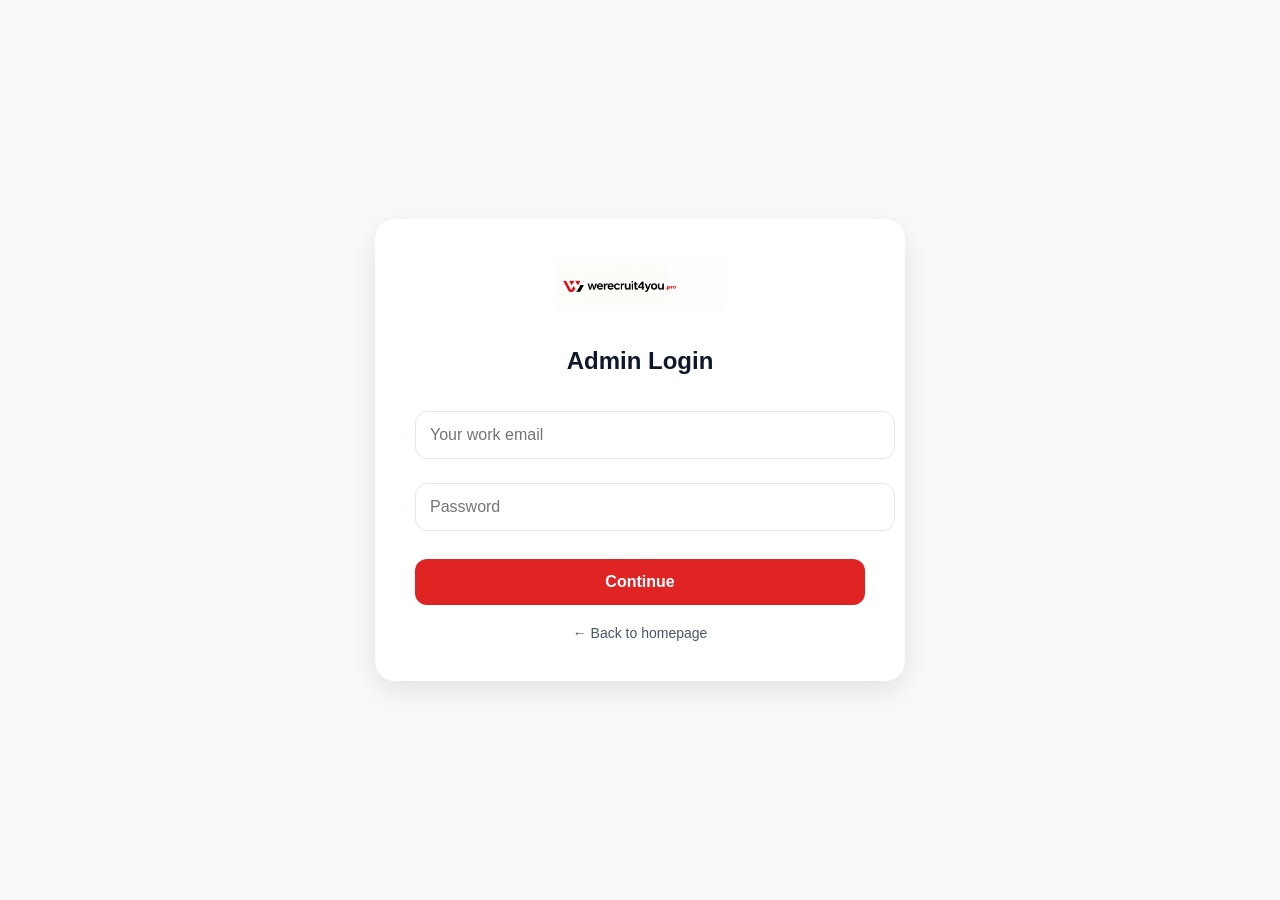
==== commit 333ce4d5: "Restructure: move site files from werecruit4you.pro/public_html to repo root Removes nested folder s" ====
--- a/admin/index.html
+++ b/admin/index.html
@@ -1,1445 +1,1541 @@
-<!DOCTYPE html>
-<html lang="en">
-<head>
-<meta charset="UTF-8">
-<meta name="viewport" content="width=device-width,initial-scale=1.0">
-<meta http-equiv="Cache-Control" content="no-cache, no-store, must-revalidate">
-<meta http-equiv="Pragma" content="no-cache">
-<meta http-equiv="Expires" content="0">
-<title>TalentAI Admin - Crossing Education</title>
-<!-- v20250624-PlanB -->
-<link rel="icon" type="image/png" href="../logo.png">
-<style>
-*,*::before,*::after{box-sizing:border-box;margin:0;padding:0}
-:root{
-  --gold:#F5C842;--gold-dk:#D4A017;--gold-lt:#FFD966;
-  --bg:#0a0a0a;--bg2:#141414;--bg3:#1e1e1e;--bg4:#2a2a2a;
-  --text:#f5f5f5;--text2:#b0b0b0;--text3:#808080;
-  --green:#00c853;--green-dk:#008c3a;--red:#ff1744;--red-dk:#c4002f;
-  --blue:#2563eb;--cyan:#00d4ff;
-  --border:#3a3a3a;--border-lt:#4a4a4a;
-  --r:10px;--sw:250px;
-  --font:'Segoe UI',system-ui,-apple-system,sans-serif;
-}
-body{font-family:var(--font);background:var(--bg);color:var(--text);font-size:14px;line-height:1.5;overflow:hidden}
-
-/* Login */
-#loginScreen{position:fixed;inset:0;z-index:1000;display:flex;align-items:center;justify-content:center;background:radial-gradient(ellipse at 50% 0%,rgba(245,200,66,.08) 0%,transparent 70%),var(--bg)}
-.login-box{background:var(--bg2);border:1px solid var(--border);border-radius:20px;padding:40px;width:100%;max-width:380px;text-align:center}
-.login-logo{width:56px;height:56px;background:linear-gradient(135deg,var(--gold),var(--gold-dk));border-radius:14px;display:flex;align-items:center;justify-content:center;color:var(--black);font-weight:800;font-size:1.5rem;margin:0 auto 16px}
-.login-box h1{font-size:1.25rem;margin-bottom:4px;color:var(--gold)}
-.login-box>p{color:var(--text3);font-size:.85rem;margin-bottom:24px}
-.login-error{background:rgba(255,23,68,.1);color:var(--red);border:1px solid rgba(255,23,68,.2);border-radius:8px;padding:10px;margin-bottom:12px;font-size:.85rem;display:none}
-.login-input{width:100%;padding:12px 16px;background:var(--bg);border:1.5px solid var(--border);border-radius:var(--r);color:var(--text);font-size:.9rem;outline:none;font-family:inherit;margin-bottom:12px;transition:border-color .15s}
-.login-input:focus{border-color:var(--gold)}
-.login-btn{width:100%;padding:12px;border:none;border-radius:var(--r);background:var(--gold);color:var(--black);font-weight:700;font-size:.9rem;cursor:pointer;transition:.2s;font-family:inherit}
-.login-btn:hover{filter:brightness(1.1)}
-.login-btn:disabled{opacity:.5;cursor:not-allowed}
-.login-hint{font-size:.75rem;color:var(--text3);margin-top:12px}
-.login-remember{display:flex;align-items:center;gap:8px;margin-bottom:16px;color:var(--text2);font-size:.85rem;cursor:pointer;justify-content:center}
-.login-remember input{width:16px;height:16px;cursor:pointer;accent-color:var(--gold)}
-
-/* Layout */
-#app{display:none;height:100vh;flex-direction:column}
-.layout{display:flex;height:100vh}
-.sidebar{width:var(--sw);background:var(--bg2);border-right:1px solid var(--border);display:flex;flex-direction:column;position:fixed;top:0;left:0;bottom:0;z-index:50;transition:transform .2s}
-.sh{padding:16px;border-bottom:1px solid var(--border);display:flex;align-items:center;gap:10px}
-.sl{width:32px;height:32px;background:linear-gradient(135deg,var(--gold),var(--gold-dk));border-radius:8px;display:flex;align-items:center;justify-content:center;color:var(--black);font-weight:800;font-size:.9rem;flex-shrink:0}
-.sb2{font-weight:700;font-size:.95rem;color:var(--text)}
-.sb2 small{display:block;font-weight:400;font-size:.72rem;color:var(--text3)}
-.sn{flex:1;padding:10px 8px;overflow-y:auto}
-.ni{display:flex;align-items:center;gap:10px;padding:9px 12px;border-radius:var(--r);cursor:pointer;color:var(--text2);font-size:.875rem;font-weight:500;background:none;width:100%;text-align:left;border:none;margin-bottom:2px;transition:.15s;font-family:inherit}
-.ni:hover{background:var(--bg3);color:var(--text)}
-.ni.act{background:rgba(245,200,66,.12);color:var(--gold)}
-.sf{padding:10px 8px;border-top:1px solid var(--border)}
-.main{margin-left:var(--sw);flex:1;display:flex;flex-direction:column;overflow:hidden}
-
-/* Header */
-.tb{background:var(--bg2);border-bottom:1px solid var(--border);padding:12px 24px;display:flex;align-items:center;justify-content:space-between;flex-shrink:0}
-.tbt{font-weight:700;color:var(--gold);font-size:1.05rem}
-
-/* Panels */
-.mc{padding:20px 24px;flex:1;overflow-y:auto}
-.pn{display:none}
-.pn.act{display:block}
-
-/* Stats */
-.sg{display:grid;grid-template-columns:repeat(auto-fill,minmax(140px,1fr));gap:14px;margin-bottom:24px}
-.sc{background:var(--bg2);border:1px solid var(--border);border-radius:14px;padding:16px;text-align:center}
-.sn2{font-size:1.8rem;font-weight:800;color:var(--gold)}.sl2{font-size:.72rem;color:var(--text2);margin-top:2px}
-
-/* Two-column layout for jobs/candidates */
-.tc{display:grid;grid-template-columns:300px 1fr;gap:16px;height:calc(100vh - 140px)}
-.lp{background:var(--bg2);border:1px solid var(--border);border-radius:14px;display:flex;flex-direction:column;overflow:hidden}
-.lph{padding:10px 12px;border-bottom:1px solid var(--border);display:flex;gap:8px;align-items:center}
-.lpb{flex:1;overflow-y:auto;padding:4px}
-.dp{background:var(--bg2);border:1px solid var(--border);border-radius:14px;overflow-y:auto;padding:20px}
-
-/* List items */
-.li{padding:10px 12px;border-bottom:1px solid var(--bg3);cursor:pointer;transition:.1s;display:flex;align-items:flex-start;gap:8px;border-radius:6px;margin:2px 4px}
-.li:hover{background:var(--bg3)}
-.li.sel{background:rgba(245,200,66,.08);border-left:3px solid var(--gold)}
-.lit{font-weight:600;color:var(--text);font-size:.85rem;white-space:nowrap;overflow:hidden;text-overflow:ellipsis}
-.lis{font-size:.77rem;color:var(--text2);margin-top:2px;white-space:nowrap;overflow:hidden;text-overflow:ellipsis}
-
-/* Detail view */
-.da{display:flex;gap:8px;flex-wrap:wrap;margin-bottom:18px}
-.ds{margin-bottom:18px;padding-bottom:18px;border-bottom:1px solid var(--border)}
-.ds:last-child{border-bottom:none;margin-bottom:0}
-.dl{font-size:.72rem;font-weight:600;color:var(--gold);text-transform:uppercase;letter-spacing:.5px;margin-bottom:5px}
-.dv{color:var(--text2);font-size:.87rem;line-height:1.6}
-.dv.plain{background:var(--bg);padding:10px 14px;border-radius:8px;border:1px solid var(--border);max-height:300px;overflow-y:auto;font-size:.85rem}
-
-/* Badges */
-.bd{display:inline-block;padding:2px 8px;border-radius:20px;font-size:.72rem;font-weight:500}
-.bd-g{background:rgba(0,200,83,.1);color:var(--green)}.bd-r{background:rgba(255,23,68,.1);color:var(--red)}
-.bd-y{background:rgba(245,200,66,.1);color:var(--gold)}.bd-gr{background:var(--bg3);color:var(--text2)}
-.bd-b{background:rgba(0,212,255,.1);color:var(--cyan)}
-
-/* Buttons */
-.btn{display:inline-flex;align-items:center;gap:6px;padding:8px 16px;border-radius:var(--r);font-size:.85rem;font-weight:500;cursor:pointer;border:1px solid var(--border);background:var(--bg3);color:var(--text2);transition:.15s;font-family:inherit}
-.btn:hover{border-color:var(--gold);color:var(--text)}
-.btn-p{background:var(--gold);color:var(--black);border-color:var(--gold)}
-.btn-p:hover{filter:brightness(1.1)}
-.btn-d{background:rgba(255,23,68,.15);color:var(--red);border-color:rgba(255,23,68,.3)}
-.btn-d:hover{background:rgba(255,23,68,.25)}
-.btn-s{background:rgba(0,200,83,.15);color:var(--green);border-color:rgba(0,200,83,.3)}
-.btn-s:hover{background:rgba(0,200,83,.25)}
-.btn-g{background:var(--bg3);color:var(--text2)}
-.btn-sm{padding:5px 12px;font-size:.78rem}
-.btn-xs{padding:3px 8px;font-size:.72rem}
-.btn:disabled{opacity:.4;cursor:not-allowed}
-.btn-ic{background:none;border:none;padding:4px;color:var(--text3);cursor:pointer;border-radius:6px;font-size:1rem;transition:.15s}
-.btn-ic:hover{background:var(--bg3);color:var(--text)}
-
-/* Modals */
-.mo{position:fixed;inset:0;background:rgba(0,0,0,.5);z-index:200;display:none;align-items:center;justify-content:center;padding:16px}
-.mo.show{display:flex}
-.md{background:var(--bg2);border:1px solid var(--border);border-radius:16px;width:100%;max-width:560px;max-height:90vh;display:flex;flex-direction:column;box-shadow:0 20px 40px rgba(0,0,0,.5)}
-.md.wide{max-width:720px}
-.mh{padding:16px 20px;border-bottom:1px solid var(--border);display:flex;align-items:center;justify-content:space-between}
-.mt{font-weight:700;color:var(--text);font-size:1rem}
-.mb{padding:20px;overflow-y:auto;flex:1}
-.mf{padding:14px 20px;border-top:1px solid var(--border);display:flex;gap:8px;justify-content:flex-end}
-
-/* Forms */
-.fr{display:grid;grid-template-columns:1fr 1fr;gap:12px}
-.fg{margin-bottom:14px}
-.fg label{display:block;font-size:.78rem;font-weight:600;color:var(--text2);margin-bottom:5px;text-transform:uppercase;letter-spacing:.4px}
-.inp{width:100%;padding:9px 12px;background:var(--bg);border:1.5px solid var(--border);border-radius:var(--r);color:var(--text);font-size:.87rem;outline:none;font-family:inherit;transition:border-color .15s}
-.inp:focus{border-color:var(--gold)}
-select.inp{cursor:pointer}
-textarea.inp{resize:vertical;min-height:60px}
-
-/* Chat */
-.cw{display:flex;flex-direction:column;height:calc(100vh - 130px)}
-.cm{flex:1;overflow-y:auto;background:var(--bg2);border:1px solid var(--border);border-radius:14px;padding:14px;margin-bottom:10px;display:flex;flex-direction:column;gap:10px}
-.msg{display:flex;flex-direction:column;max-width:82%;animation:msgIn .25s ease}
-.mu{align-self:flex-end}.mb2{align-self:flex-start}
-.bbl{padding:10px 14px;border-radius:13px;font-size:.875rem;line-height:1.55;white-space:pre-wrap;word-break:break-word}
-.mu .bbl{background:var(--gold);color:var(--black);font-weight:500;border-bottom-right-radius:3px}
-.mb2 .bbl{background:var(--bg3);color:var(--text2);border:1px solid var(--border);border-bottom-left-radius:3px}
-.me .bbl{background:rgba(255,23,68,.1);color:var(--red);border:1px solid rgba(255,23,68,.2)}
-.ac{margin-top:6px;background:rgba(245,200,66,.08);border:1px solid rgba(245,200,66,.15);border-radius:10px;padding:10px 12px;font-size:.82rem}
-.acl{color:var(--gold);font-weight:600;margin-bottom:6px;font-size:.8rem}
-.cf{display:flex;gap:8px;align-items:flex-end}
-.cin{flex:1;padding:10px 14px;background:var(--bg);border:1.5px solid var(--border);border-radius:var(--r);color:var(--text);font-size:.875rem;font-family:inherit;resize:none;outline:none;transition:border-color .15s;overflow:hidden;min-height:44px;max-height:150px}
-.cin:focus{border-color:var(--gold)}
-.tk{display:flex;gap:4px;padding:12px 14px;align-items:center}
-.tk span{width:7px;height:7px;background:var(--text3);border-radius:50%;animation:bo 1.2s ease-in-out infinite}
-.tk span:nth-child(2){animation-delay:.2s}.tk span:nth-child(3){animation-delay:.4s}
-@keyframes bo{0%,80%,100%{transform:translateY(0)}40%{transform:translateY(-6px)}}
-@keyframes msgIn{from{opacity:0;transform:translateY(6px)}to{opacity:1;transform:translateY(0)}}
-
-/* Screening cards */
-.vg{display:grid;grid-template-columns:repeat(3,1fr);gap:12px;margin-bottom:20px}
-.vc{background:var(--bg2);border:1px solid var(--border);border-radius:14px;padding:20px;text-align:center}
-.vn{font-size:2.2rem;font-weight:800}.vl{font-size:.82rem;margin-top:4px;color:var(--text2)}
-
-/* Settings */
-.stc{background:var(--bg2);border:1px solid var(--border);border-radius:14px;padding:20px;margin-bottom:14px;max-width:480px}
-.stc h3{font-weight:600;color:var(--text);margin-bottom:3px;font-size:1rem}
-.stc>p{color:var(--text2);font-size:.82rem;margin-bottom:14px}
-
-/* Toast */
-#toast{position:fixed;bottom:24px;left:50%;transform:translateX(-50%);background:var(--bg3);color:var(--text);padding:10px 20px;border-radius:10px;font-size:.85rem;z-index:999;opacity:0;transition:opacity .3s;pointer-events:none;border:1px solid var(--border)}
-#toast.show{opacity:1}
-
-/* Misc */
-.em{text-align:center;padding:40px 20px;color:var(--text3);font-size:.85rem}
-.de{display:flex;align-items:center;justify-content:center;height:100%;text-align:center;color:var(--text3)}
-.er{font-size:.82rem;color:var(--red);background:rgba(255,23,68,.08);border:1px solid rgba(255,23,68,.15);border-radius:8px;padding:10px 14px;margin-bottom:12px}
-.sp{display:inline-block;width:14px;height:14px;border:2px solid rgba(255,255,255,.2);border-top-color:var(--gold);border-radius:50%;animation:spin .7s linear infinite}
-@keyframes spin{to{transform:rotate(360deg)}}
-.tbb{display:flex;gap:2px;background:var(--bg3);padding:4px;border-radius:9px;width:fit-content;margin-bottom:16px}
-.tbt2{padding:7px 15px;border-radius:7px;cursor:pointer;font-size:.85rem;font-weight:500;color:var(--text2);background:transparent;border:none;transition:.15s;font-family:inherit}
-.tbt2.act{background:var(--bg4);color:var(--text)}
-.hidden{display:none!important}
-.empty-state{text-align:center;padding:60px 20px;color:var(--text3)}
-
-@media(max-width:900px){
-  .sidebar{transform:translateX(-100%)}.sidebar.open{transform:translateX(0)}
-  .main{margin-left:0}.tc{grid-template-columns:1fr;height:auto}
-  .dp{min-height:300px}.vg{grid-template-columns:1fr}
-}
-</style>
-</head>
-<body>
-
-<!-- Cache buster: force reload on new deploys -->
-<script>(function(){var v='2.1b',k='ce_version',s=localStorage.getItem(k);if(s&&s!==v){localStorage.setItem(k,v);location.reload(true)}localStorage.setItem(k,v)})();</script>
-
-<!-- ==================== LOGIN ==================== -->
-<div id="loginScreen">
-  <div class="login-box">
-    <div class="login-logo">T</div>
-    <h1>TalentAI</h1>
-    <p>Admin Panel - Crossing Education</p>
-    <div class="login-error" id="loginError"></div>
-    <form id="loginForm">
-      <input type="password" class="login-input" id="loginPw" placeholder="Enter password" autocomplete="current-password" autofocus>
-      <label class="login-remember">
-        <input type="checkbox" id="loginRemember" checked>
-        Remember me for 30 days
-      </label>
-      <button type="submit" class="login-btn" id="loginBtn">Sign In</button>
-    </form>
-    <p class="login-hint">Default password: talent2025</p>
-    <p class="login-hint" style="font-size:.7rem;opacity:.5;margin-top:8px">v2.1b</p>
-  </div>
-</div>
-
-<!-- ==================== APP ==================== -->
-<div id="app">
-<div class="layout">
-
-<!-- Sidebar -->
-<aside class="sidebar" id="sidebar">
-  <div class="sh">
-    <div class="sl">T</div>
-    <div class="sb2">TalentAI<small>Admin Panel</small></div>
-  </div>
-  <nav class="sn">
-    <button class="ni act" data-p="dashboard" onclick="switchPanel('dashboard')">&#128202; Dashboard</button>
-    <button class="ni" data-p="jobs" onclick="switchPanel('jobs')">&#128188; Jobs</button>
-    <button class="ni" data-p="candidates" onclick="switchPanel('candidates')">&#128100; Candidates</button>
-    <button class="ni" data-p="screenings" onclick="switchPanel('screenings')">&#128269; Screenings</button>
-    <button class="ni" data-p="website" onclick="switchPanel('website')">&#127760; Website</button>
-    <button class="ni" data-p="chat" onclick="switchPanel('chat')">&#129302; AI Chat</button>
-    <button class="ni" data-p="settings" onclick="switchPanel('settings')">&#9881; Settings</button>
-  </nav>
-  <div class="sf">
-    <button class="ni" onclick="logout()" style="color:var(--red)">&#128682; Sign Out</button>
-  </div>
-</aside>
-
-<!-- Main -->
-<div class="main">
-
-<!-- Header -->
-<div class="tb">
-  <div style="display:flex;align-items:center;gap:10px">
-    <button class="btn-ic" onclick="toggleSidebar()" style="font-size:1.2rem;display:none" id="menuBtn">&#9776;</button>
-    <span class="tbt" id="pageTitle">Dashboard</span>
-  </div>
-  <div style="display:flex;gap:8px">
-    <button class="btn btn-g btn-sm" onclick="refreshAll()">&#128260; Refresh</button>
-    <button class="btn btn-g btn-sm" onclick="showExport()">&#128229; Export</button>
-  </div>
-</div>
-
-<!-- Content -->
-<div class="mc">
-
-<!-- DASHBOARD -->
-<div class="pn act" id="pn-dashboard">
-  <div class="sg">
-    <div class="sc"><div style="font-size:1.5rem;margin-bottom:4px">&#128188;</div><div class="sn2" id="statJobs">0</div><div class="sl2">Jobs</div></div>
-    <div class="sc"><div style="font-size:1.5rem;margin-bottom:4px">&#128100;</div><div class="sn2" id="statCandidates">0</div><div class="sl2">Candidates</div></div>
-    <div class="sc"><div style="font-size:1.5rem;margin-bottom:4px">&#128269;</div><div class="sn2" id="statScreenings">0</div><div class="sl2">Screened</div></div>
-    <div class="sc"><div style="font-size:1.5rem;margin-bottom:4px">&#128200;</div><div class="sn2" id="statAvg">-</div><div class="sl2">Avg Score</div></div>
-    <div class="sc"><div style="font-size:1.5rem;margin-bottom:4px">&#127760;</div><div class="sn2" id="statPubJobs">0</div><div class="sl2">Public Jobs</div></div>
-    <div class="sc"><div style="font-size:1.5rem;margin-bottom:4px">&#10024;</div><div class="sn2" id="statPubCands">0</div><div class="sl2">Public Profiles</div></div>
-  </div>
-  <div style="display:grid;grid-template-columns:1fr 1fr;gap:16px">
-    <div class="sc" style="text-align:left">
-      <div style="font-weight:600;margin-bottom:10px;color:var(--text)">Recent Jobs</div>
-      <div id="dashJobs"><div class="em">Loading...</div></div>
-    </div>
-    <div class="sc" style="text-align:left">
-      <div style="font-weight:600;margin-bottom:10px;color:var(--text)">Recent Candidates</div>
-      <div id="dashCandidates"><div class="em">Loading...</div></div>
-    </div>
-  </div>
-</div>
-
-<!-- JOBS -->
-<div class="pn" id="pn-jobs">
-  <div class="tc">
-    <div class="lp">
-      <div class="lph">
-        <input type="text" class="inp" id="jobSearch" placeholder="Search..." style="flex:1" oninput="renderJobList()">
-        <button class="btn btn-p btn-sm" onclick="openJobModal()">+ Add</button>
-      </div>
-      <div class="lpb" id="jobListBox"></div>
-    </div>
-    <div class="dp" id="jobDetailBox">
-      <div class="de"><div><div style="font-size:3rem">&#128188;</div><p>Select a job</p></div></div>
-    </div>
-  </div>
-</div>
-
-<!-- CANDIDATES -->
-<div class="pn" id="pn-candidates">
-  <div style="display:flex;gap:8px;margin-bottom:10px;flex-wrap:wrap;align-items:center">
-    <select class="inp" id="candJobFilter" onchange="renderCandList()" style="flex:1;min-width:160px;max-width:280px">
-      <option value="">All Jobs</option>
-    </select>
-    <label style="display:flex;align-items:center;gap:6px;font-size:.82rem;color:var(--text2);cursor:pointer;white-space:nowrap">
-      <input type="checkbox" id="candSortScore" onchange="renderCandList()" style="accent-color:var(--gold)"> Sort by score
-    </label>
-    <div id="candJobCount" style="font-size:.8rem;color:var(--text3)"></div>
-  </div>
-  <div class="tc">
-    <div class="lp">
-      <div class="lph">
-        <input type="text" class="inp" id="candSearch" placeholder="Search..." style="flex:1" oninput="renderCandList()">
-        <button class="btn btn-p btn-sm" onclick="openPasteCV()" title="Paste a CV and AI will extract, score and save automatically">&#128203; Paste CV</button>
-        <button class="btn btn-g btn-sm" onclick="openCandModal()" title="Manual entry">+ Manual</button>
-      </div>
-      <div class="lpb" id="candListBox"></div>
-    </div>
-    <div class="dp" id="candDetailBox">
-      <div class="de"><div><div style="font-size:3rem">&#128100;</div><p>Select a candidate</p></div></div>
-    </div>
-  </div>
-</div>
-
-<!-- SCREENINGS -->
-<div class="pn" id="pn-screenings">
-  <div class="vg">
-    <div class="vc"><div class="vn" id="vYes" style="color:var(--green)">0</div><div class="vl" style="color:var(--green)">Strong Yes</div></div>
-    <div class="vc"><div class="vn" id="vMaybe" style="color:var(--gold)">0</div><div class="vl" style="color:var(--gold)">Maybe</div></div>
-    <div class="vc"><div class="vn" id="vNo" style="color:var(--red)">0</div><div class="vl" style="color:var(--red)">No</div></div>
-  </div>
-  <div id="screeningList"></div>
-</div>
-
-<!-- WEBSITE -->
-<div class="pn" id="pn-website">
-  <div class="tbb">
-    <button class="tbt2 act" onclick="switchWebTab('jobs',this)">Public Jobs (<span id="wpj">0</span>)</button>
-    <button class="tbt2" onclick="switchWebTab('cands',this)">Profiles (<span id="wpc">0</span>)</button>
-  </div>
-  <div id="wt-jobs">
-    <div style="display:flex;gap:8px;margin-bottom:12px">
-      <button class="btn btn-p btn-sm" onclick="openPubJobModal()">+ Add Public Job</button>
-    </div>
-    <div style="background:var(--bg2);border:1px solid var(--border);border-radius:14px;padding:16px;margin-bottom:16px">
-      <div style="font-weight:600;font-size:.88rem;color:var(--text);margin-bottom:10px">&#127760; Publish from Internal Jobs</div>
-      <div id="publishJobSection"></div>
-    </div>
-    <div id="pubJobList"></div>
-  </div>
-  <div id="wt-cands" class="hidden">
-    <div style="display:flex;gap:8px;margin-bottom:12px">
-      <button class="btn btn-p btn-sm" onclick="openPubCandModal()">+ Add Profile</button>
-    </div>
-    <div style="background:var(--bg2);border:1px solid var(--border);border-radius:14px;padding:16px;margin-bottom:16px">
-      <div style="font-weight:600;font-size:.88rem;color:var(--text);margin-bottom:10px">&#9989; Publish Screened YES Candidates</div>
-      <div id="publishCandSection"></div>
-    </div>
-    <div id="pubCandList"></div>
-  </div>
-</div>
-
-<!-- AI CHAT -->
-<div class="pn" id="pn-chat">
-  <div style="font-size:.75rem;color:var(--text3);margin-bottom:8px" id="chatContext">Loading context...</div>
-  <div class="cw">
-    <div class="cm" id="chatMessages">
-      <div class="em" style="display:flex;flex-direction:column;align-items:center;gap:8px;flex:1;justify-content:center">
-        <div style="font-size:3rem">&#129302;</div>
-        <div style="font-weight:700;color:var(--text)">TalentAI Assistant</div>
-        <div style="font-size:.85rem;color:var(--text2);max-width:320px;text-align:center">Paste a CV or JD and I'll parse, score, and save everything. I handle the data entry.</div>
-        <div style="display:flex;flex-direction:column;gap:6px;width:100%;max-width:400px;margin-top:8px">
-          <div style="font-size:.75rem;color:var(--text3);font-weight:600;text-transform:uppercase;letter-spacing:.5px">Quick actions</div>
-          <button class="btn btn-g btn-sm" onclick="quickChat('Save this JD to the database:\n\n[PASTE JD HERE]')" style="justify-content:flex-start;font-size:.8rem">&#128188; Save a Job Description</button>
-          <button class="btn btn-g btn-sm" onclick="buildScorePrompt()" style="justify-content:flex-start;font-size:.8rem">&#9889; Score a candidate for a job</button>
-          <button class="btn btn-g btn-sm" onclick="quickChat('Save this candidate and link to the job we just discussed. Include the score we just gave.\n\n[CONFIRM YES TO SAVE]')" style="justify-content:flex-start;font-size:.8rem">&#128190; Save candidate with score</button>
-          <button class="btn btn-g btn-sm" onclick="buildRankPrompt()" style="justify-content:flex-start;font-size:.8rem">&#128200; Rank candidates for a job</button>
-        </div>
-      </div>
-    </div>
-    <div class="cf">
-      <textarea class="cin" id="chatInput" rows="1" placeholder="Paste a CV, JD, or ask anything... Shift+Enter for new line"></textarea>
-      <button class="btn btn-p" id="sendBtn" onclick="sendChat()" style="height:44px;padding:0 16px">Send</button>
-    </div>
-    <div style="font-size:.72rem;color:var(--text3);text-align:center;margin-top:6px">Enter to send &middot; Shift+Enter for new line &middot; <button onclick="clearChatHistory()" style="background:none;border:none;color:var(--text3);cursor:pointer;font-size:.72rem">Clear Chat</button></div>
-  </div>
-</div>
-
-<!-- SETTINGS -->
-<div class="pn" id="pn-settings">
-  <div class="stc">
-    <h3>&#9881; AI Provider</h3>
-    <p>Choose your AI engine. Kimi (Moonshot) works without VPN in China.</p>
-    <div style="display:flex;gap:8px;margin-bottom:10px">
-      <select class="inp" id="aiProvider" onchange="onProviderChange()">
-        <option value="openai">OpenAI (GPT-4o-mini)</option>
-        <option value="kimi">Kimi (Moonshot)</option>
-      </select>
-    </div>
-    <div style="display:flex;gap:8px">
-      <input type="password" class="inp" id="aiKey" placeholder="sk-... or kimi-..." style="flex:1">
-      <button class="btn btn-p btn-sm" onclick="saveAiSettings()">Save</button>
-    </div>
-    <div style="font-size:.78rem;color:var(--text3);margin-top:6px" id="aiHelp">
-      OpenAI: get key from platform.openai.com<br>
-      Kimi: get key from platform.moonshot.cn
-    </div>
-    <div id="keyStatus" style="font-size:.78rem;margin-top:6px;color:var(--green)"></div>
-  </div>
-  <div class="stc">
-    <h3>&#9881; Session Timeout</h3>
-    <p>Admin session expires after this time. Requires re-login.</p>
-    <select class="inp" id="sessionTimeout" onchange="saveSessionTimeout()">
-      <option value="3600000">1 hour</option>
-      <option value="14400000">4 hours</option>
-      <option value="86400000">24 hours</option>
-      <option value="604800000">7 days</option>
-      <option value="2592000000" selected>30 days</option>
-    </select>
-    <div id="sessionStatus" style="font-size:.78rem;margin-top:6px;color:var(--green)"></div>
-  </div>
-  <div class="stc">
-    <h3>&#128241; WhatsApp Number</h3>
-    <p>Phone number for the WhatsApp button on the public site.</p>
-    <div style="display:flex;gap:8px">
-      <input type="text" class="inp" id="settingWa" placeholder="15551234567" style="flex:1">
-      <button class="btn btn-p btn-sm" onclick="saveWa()">Save</button>
-    </div>
-  </div>
-  <div class="stc">
-    <h3>&#128274; Change Password</h3>
-    <p>Update the admin login password.</p>
-    <div class="fg"><label>New Password</label><input type="password" class="inp" id="newPw" autocomplete="new-password"></div>
-    <div class="fg"><label>Confirm</label><input type="password" class="inp" id="confirmPw" autocomplete="new-password"></div>
-    <div id="pwMsg" class="hidden er"></div>
-    <button class="btn btn-p" onclick="changePassword()">Update Password</button>
-  </div>
-  <div class="stc">
-    <h3>&#127760; Public Site</h3>
-    <div style="display:flex;flex-direction:column;gap:6px">
-      <a href="../index.html" target="_blank" class="btn btn-g" style="justify-content:space-between">Homepage <span>&#8599;</span></a>
-      <a href="../jobs.html" target="_blank" class="btn btn-g" style="justify-content:space-between">Job Listings <span>&#8599;</span></a>
-      <a href="../candidates.html" target="_blank" class="btn btn-g" style="justify-content:space-between">Talent Pool <span>&#8599;</span></a>
-    </div>
-  </div>
-</div>
-
-</div></div></div></div>
-
-<!-- Toast -->
-<div id="toast"></div>
-
-<!-- ==================== MODALS ==================== -->
-
-<!-- Job Modal -->
-<div class="mo" id="jobModal">
-  <div class="md">
-    <div class="mh"><span class="mt" id="jobModalTitle">Add Job</span><button class="btn-ic" onclick="closeModal('jobModal')">&#10005;</button></div>
-    <div class="mb">
-      <input type="hidden" id="jobId">
-      <div class="fr"><div class="fg"><label>Title *</label><input type="text" class="inp" id="jobTitle"></div><div class="fg"><label>Company</label><input type="text" class="inp" id="jobCompany"></div></div>
-      <div class="fr"><div class="fg"><label>Location</label><input type="text" class="inp" id="jobLocation"></div><div class="fg"><label>Salary</label><input type="text" class="inp" id="jobSalary"></div></div>
-      <div class="fr"><div class="fg"><label>Seniority</label><select class="inp" id="jobSeniority"><option value="">- Select -</option><option value="Junior">Junior</option><option value="Mid">Mid-level</option><option value="Senior">Senior</option><option value="Executive">Executive</option></select></div><div class="fg"><label>Job Type</label><select class="inp" id="jobType"><option value="">- Select -</option><option value="Full-time">Full-time</option><option value="Contract">Contract</option><option value="Part-time">Part-time</option></select></div></div>
-      <div class="fr"><div class="fg"><label>Industry</label><input type="text" class="inp" id="jobIndustry" placeholder="e.g. Finance, Manufacturing"></div><div class="fg"><label>Language Requirements</label><input type="text" class="inp" id="jobLang" placeholder="e.g. German (required), English"></div></div>
-      <div class="fg"><label>Skills (comma-separated)</label><input type="text" class="inp" id="jobSkills" placeholder="SAP, GL, IFRS, Tax..."></div>
-      <div class="fg"><label>Description *</label><textarea class="inp" id="jobDesc" rows="5" placeholder="Full job description (responsibilities, requirements, qualifications)..."></textarea></div>
-      <div class="fr"><div class="fg"><label>Status</label><select class="inp" id="jobStatus"><option value="active">Active</option><option value="draft">Draft</option><option value="closed">Closed</option></select></div></div>
-    </div>
-    <div class="mf"><button class="btn btn-g" onclick="closeModal('jobModal')">Cancel</button><button class="btn btn-p" id="jobSaveBtn" onclick="saveJob()">Save</button></div>
-  </div>
-</div>
-
-<!-- Paste CV Modal -->
-<div class="mo" id="pasteCVModal">
-  <div class="md wide">
-    <div class="mh"><span class="mt">&#128203; Paste CV — AI will handle everything</span><button class="btn-ic" onclick="closeModal('pasteCVModal')">&#10005;</button></div>
-    <div class="mb">
-      <div style="background:var(--bg2);border:1px solid var(--border);border-radius:10px;padding:12px;margin-bottom:14px;font-size:.83rem;color:var(--text2)">
-        &#129302; <strong>How it works:</strong> Paste any CV below → AI extracts name, role, skills, experience → scores the candidate against the selected job → saves everything automatically. No manual fields needed.
-      </div>
-      <div class="fg" style="margin-bottom:12px">
-        <label>Link to Job (optional — AI will score against this job)</label>
-        <select class="inp" id="pasteCVJobSelect"><option value="">— No specific job —</option></select>
-      </div>
-      <div class="fg">
-        <label>CV / Resume Text *</label>
-        <textarea class="inp" id="pasteCVText" rows="14" style="resize:vertical;font-family:monospace;font-size:.82rem" placeholder="Paste the full CV here — name, contact info, work history, education, skills, everything. The more text the better."></textarea>
-      </div>
-    </div>
-    <div class="mf">
-      <button class="btn btn-g" onclick="closeModal('pasteCVModal')">Cancel</button>
-      <button class="btn btn-p" onclick="submitPasteCV()" style="gap:8px">&#129302; Analyze &amp; Save with AI</button>
-    </div>
-  </div>
-</div>
-
-<!-- Candidate Modal -->
-<div class="mo" id="candModal">
-  <div class="md wide">
-    <div class="mh"><span class="mt" id="candModalTitle">Add Candidate</span><button class="btn-ic" onclick="closeModal('candModal')">&#10005;</button></div>
-    <div class="mb">
-      <input type="hidden" id="candId">
-      <div class="fr"><div class="fg"><label>Full Name *</label><input type="text" class="inp" id="candName"></div><div class="fg"><label>Current Role</label><input type="text" class="inp" id="candRole"></div></div>
-      <div class="fr"><div class="fg"><label>Company</label><input type="text" class="inp" id="candCompany"></div><div class="fg"><label>Location</label><input type="text" class="inp" id="candLoc"></div></div>
-      <div class="fr"><div class="fg"><label>Email</label><input type="text" class="inp" id="candEmail"></div><div class="fg"><label>Phone</label><input type="text" class="inp" id="candPhone"></div></div>
-      <div class="fr"><div class="fg"><label>LinkedIn</label><input type="text" class="inp" id="candLinkedIn"></div><div class="fg"><label>Seniority</label><select class="inp" id="candSeniority"><option value="">- Select -</option><option value="Junior">Junior</option><option value="Mid">Mid-level</option><option value="Senior">Senior</option><option value="Executive">Executive</option></select></div></div>
-      <div class="fr"><div class="fg"><label>Experience</label><input type="text" class="inp" id="candExp" placeholder="e.g. 5+ years"></div><div class="fg"><label>Notice Period</label><input type="text" class="inp" id="candNotice" placeholder="e.g. 3 months"></div></div>
-      <div class="fr"><div class="fg"><label>Industry</label><input type="text" class="inp" id="candIndustry" placeholder="e.g. Finance"></div><div class="fg"><label>Salary Expectation</label><input type="text" class="inp" id="candSalary" placeholder="e.g. 80k EUR"></div></div>
-      <div class="fr"><div class="fg"><label>Availability</label><select class="inp" id="candAvail"><option value="">- Select -</option><option value="Immediate">Immediate</option><option value="1 month">1 month</option><option value="2 months">2 months</option><option value="3 months">3 months</option></select></div><div class="fg"><label>Languages</label><input type="text" class="inp" id="candLangs" placeholder="e.g. German (native), English (fluent)"></div></div>
-      <div class="fg"><label>Skills (comma-separated)</label><input type="text" class="inp" id="candSkills" placeholder="SAP, Tax, GL, IFRS..."></div>
-      <div class="fr"><div class="fg"><label>Linked Job</label><select class="inp" id="candLinkedJob"><option value="">- None -</option></select></div><div class="fg"><label>Stage</label><select class="inp" id="candStage"><option value="PENDING">Pending</option><option value="SUBMITTED">Submitted</option><option value="SCREENING">Screening</option><option value="INTERVIEW">Interview</option><option value="OFFER">Offer</option><option value="HIRED">Hired</option><option value="REJECTED">Rejected</option></select></div></div>
-      <div class="fg"><label>CV / Resume Text *</label><textarea class="inp" id="candCv" rows="6" style="resize:vertical" placeholder="Paste full CV here..."></textarea></div>
-    </div>
-    <div class="mf"><button class="btn btn-g" onclick="closeModal('candModal')">Cancel</button><button class="btn btn-p" id="candSaveBtn" onclick="saveCand()">Save</button></div>
-  </div>
-</div>
-
-<!-- Export Modal -->
-<div class="mo" id="exportModal">
-  <div class="md" style="max-width:400px">
-    <div class="mh"><span class="mt">Export / Import</span><button class="btn-ic" onclick="closeModal('exportModal')">&#10005;</button></div>
-    <div class="mb">
-      <div style="font-weight:600;margin-bottom:8px;color:var(--text)">Export</div>
-      <div style="display:flex;gap:8px;flex-wrap:wrap;margin-bottom:20px">
-        <button class="btn btn-g btn-sm" onclick="exportJSON()">&#128229; JSON</button>
-        <button class="btn btn-g btn-sm" onclick="exportCSV('jobs')">&#128200; Jobs CSV</button>
-        <button class="btn btn-g btn-sm" onclick="exportCSV('candidates')">&#128200; Candidates CSV</button>
-      </div>
-      <div style="font-weight:600;margin-bottom:8px;color:var(--text)">Import JSON</div>
-      <input type="file" id="importFile" accept=".json" style="display:none" onchange="importJSON(this)">
-      <button class="btn btn-g btn-sm" onclick="document.getElementById('importFile').click()">&#128230; Choose File</button>
-      <div id="importStatus" style="font-size:.78rem;margin-top:8px;color:var(--green)"></div>
-    </div>
-  </div>
-</div>
-
-<!-- Public Job Modal -->
-<div class="mo" id="pubJobModal">
-  <div class="md">
-    <div class="mh"><span class="mt" id="pubJobModalTitle">Add Public Job</span><button class="btn-ic" onclick="closeModal('pubJobModal')">&#10005;</button></div>
-    <div class="mb">
-      <input type="hidden" id="pubJobId">
-      <div class="fr"><div class="fg"><label>Title *</label><input type="text" class="inp" id="pubJobTitle"></div><div class="fg"><label>Company</label><input type="text" class="inp" id="pubJobCompany"></div></div>
-      <div class="fr"><div class="fg"><label>Location</label><input type="text" class="inp" id="pubJobLocation"></div><div class="fg"><label>Salary</label><input type="text" class="inp" id="pubJobSalary"></div></div>
-      <div class="fg"><label>Skills (comma-separated)</label><input type="text" class="inp" id="pubJobSkills" placeholder="SAP, GL, IFRS..."></div>
-      <div class="fg"><label>Description</label><textarea class="inp" id="pubJobDesc" rows="4" style="resize:vertical"></textarea></div>
-    </div>
-    <div class="mf"><button class="btn btn-g" onclick="closeModal('pubJobModal')">Cancel</button><button class="btn btn-p" onclick="savePubJob()">Save</button></div>
-  </div>
-</div>
-
-<!-- Public Candidate Modal -->
-<div class="mo" id="pubCandModal">
-  <div class="md">
-    <div class="mh"><span class="mt" id="pubCandModalTitle">Add Public Profile</span><button class="btn-ic" onclick="closeModal('pubCandModal')">&#10005;</button></div>
-    <div class="mb">
-      <input type="hidden" id="pubCandId">
-      <div class="fr"><div class="fg"><label>Name *</label><input type="text" class="inp" id="pubCandName"></div><div class="fg"><label>Role</label><input type="text" class="inp" id="pubCandRole"></div></div>
-      <div class="fr"><div class="fg"><label>Location</label><input type="text" class="inp" id="pubCandLocation"></div><div class="fg"><label>Experience</label><input type="text" class="inp" id="pubCandExp" placeholder="5+ years"></div></div>
-      <div class="fg"><label>Skills (comma-separated)</label><input type="text" class="inp" id="pubCandSkills"></div>
-      <div class="fg"><label>Highlight</label><textarea class="inp" id="pubCandHighlight" rows="3" style="resize:vertical"></textarea></div>
-    </div>
-    <div class="mf"><button class="btn btn-g" onclick="closeModal('pubCandModal')">Cancel</button><button class="btn btn-p" onclick="savePubCand()">Save</button></div>
-  </div>
-</div>
-
-<!-- Edit Screening Modal -->
-<div class="mo" id="screenModal">
-  <div class="md" style="max-width:440px">
-    <div class="mh"><span class="mt">Edit Screening</span><button class="btn-ic" onclick="closeModal('screenModal')">&#10005;</button></div>
-    <div class="mb">
-      <input type="hidden" id="screenCandId">
-      <div class="fg"><label>Verdict</label><select class="inp" id="screenVerdict"><option value="YES">YES</option><option value="MAYBE">MAYBE</option><option value="NO">NO</option></select></div>
-      <div class="fg"><label>Score (0-100)</label><input type="number" class="inp" id="screenScore" min="0" max="100"></div>
-      <div class="fg"><label>Rationale</label><textarea class="inp" id="screenRationale" rows="3"></textarea></div>
-      <div class="fg"><label>Key Strength / Gap</label><input type="text" class="inp" id="screenStrength"></div>
-    </div>
-    <div class="mf"><button class="btn btn-g" onclick="closeModal('screenModal')">Cancel</button><button class="btn btn-p" onclick="saveScreening()">Save</button></div>
-  </div>
-</div>
-
-<script>
-console.log('[TalentAI] JS loaded v2.1b');
-// ==================== CONFIG ====================
-const API='../api';
-const AUTH_KEY='ce_admin_auth';
-const CHAT_KEY='ce_admin_chat_v1';
-const AI_KEY='ce_ai_key';
-const AI_PROVIDER_KEY='ce_ai_provider';
-const SESSION_KEY='ce_session_expires';
-
-let authHash='',oaiKey='',aiProvider='openai';
-let S={jobs:[],candidates:[],pJobs:[],pCands:[]};
-let selJob=null,selCand=null,chatHist=[];
-
-const TITLES={dashboard:'Dashboard',jobs:'Jobs',candidates:'Candidates',screenings:'Screenings',website:'Website',chat:'AI Chat',settings:'Settings'};
-
-// ==================== UTILS ====================
-function hp(pw){let h=0;for(let i=0;i<pw.length;i++){h=((h<<5)-h)+pw.charCodeAt(i);h|=0;}return String(h);}
-function esc(s){return String(s||'').replace(/&/g,'&amp;').replace(/</g,'&lt;').replace(/>/g,'&gt;').replace(/"/g,'&quot;');}
-function toast(m,d=3000){const t=document.getElementById('toast');t.textContent=m;t.classList.add('show');setTimeout(()=>t.classList.remove('show'),d);}
-function au(p){const sep=p.includes('?')?'&':'?';return`${API}/${p}${sep}auth=${encodeURIComponent(authHash)}`;}
-async function ag(p){const r=await fetch(au(p),{cache:'no-store'});const j=await r.json();if(j&&j.error)throw new Error(j.error);return j;}
-async function ap(p,b){const r=await fetch(au(p),{method:'POST',headers:{'Content-Type':'application/json'},body:JSON.stringify(b)});const j=await r.json();if(j&&j.error)throw new Error(j.error);return j;}
-async function aput(p,b){const r=await fetch(au(p),{method:'PUT',headers:{'Content-Type':'application/json'},body:JSON.stringify(b)});const j=await r.json();if(j&&j.error)throw new Error(j.error);return j;}
-async function adel(p){const r=await fetch(au(p),{method:'DELETE'});const j=await r.json();if(j&&j.error)throw new Error(j.error);return j;}
-function showModal(id){document.getElementById(id).classList.add('show');}
-function closeModal(id){document.getElementById(id).classList.remove('show');}
-document.querySelectorAll('.mo').forEach(o=>o.addEventListener('click',function(e){if(e.target===this)this.classList.remove('show');}));
-
-// ==================== AUTH WITH SESSION MANAGEMENT ====================
-function getSessionStorage(){
-  // Use localStorage if remember me, sessionStorage otherwise
-  const remembered=localStorage.getItem(AUTH_KEY+'_remember')==='1';
-  return remembered?localStorage:sessionStorage;
-}
-function isSessionValid(){
-  const expires=localStorage.getItem(SESSION_KEY)||sessionStorage.getItem(SESSION_KEY);
-  if(!expires)return false;
-  return Date.now()<parseInt(expires);
-}
-function setSession(remember){
-  const timeout=parseInt(document.getElementById('sessionTimeout')?.value||'2592000000');
-  const expires=Date.now()+timeout;
-  if(remember){
-    localStorage.setItem(AUTH_KEY+'_remember','1');
-    localStorage.setItem(AUTH_KEY,authHash);
-    localStorage.setItem(SESSION_KEY,String(expires));
-  }else{
-    localStorage.removeItem(AUTH_KEY+'_remember');
-    localStorage.removeItem(AUTH_KEY);
-    localStorage.removeItem(SESSION_KEY);
-    sessionStorage.setItem(AUTH_KEY,authHash);
-    sessionStorage.setItem(SESSION_KEY,String(expires));
-  }
-}
-document.getElementById('loginForm').addEventListener('submit',async function(e){
-  e.preventDefault();
-  const pw=document.getElementById('loginPw').value;
-  const btn=document.getElementById('loginBtn');
-  const err=document.getElementById('loginError');
-  const remember=document.getElementById('loginRemember').checked;
-  if(!pw){err.textContent='Please enter a password';err.style.display='block';return;}
-  err.style.display='none';btn.disabled=true;btn.innerHTML='<span class="sp"></span> Signing in...';
-  const hash=hp(pw);
-  try{
-    console.log('[LOGIN] Sending hash:',hash,'to',`${API}/auth.php`);
-    const r=await fetch(`${API}/auth.php`,{method:'POST',headers:{'Content-Type':'application/json'},body:JSON.stringify({hash})});
-    const d=await r.json();
-    console.log('[LOGIN] Response:',d);
-    if(d.authenticated){authHash=hash;setSession(remember);initApp();}
-    else{err.textContent='Incorrect password. Default is: talent2025';err.style.display='block';}
-  }catch(x){console.error('[LOGIN] Error:',x);err.textContent='Error: '+x.message;err.style.display='block';}
-  btn.disabled=false;btn.textContent='Sign In';
-});
-function logout(){
-  localStorage.removeItem(AUTH_KEY);localStorage.removeItem(AUTH_KEY+'_remember');localStorage.removeItem(SESSION_KEY);
-  sessionStorage.removeItem(AUTH_KEY);sessionStorage.removeItem(SESSION_KEY);
-  authHash='';location.reload();
-}
-
-// ==================== INIT ====================
-async function initApp(){
-  document.getElementById('loginScreen').style.display='none';
-  document.getElementById('app').style.display='flex';
-  loadSettings();await refreshAll();loadChat();
-}
-async function refreshAll(){
-  try{
-    const[j,c]=await Promise.all([ag('jobs.php'),ag('candidates.php')]);
-    S.jobs=Array.isArray(j.jobs)?j.jobs:[];
-    S.candidates=Array.isArray(c.candidates)?c.candidates:[];
-    buildDisplayIdMap(); // Build display # → real ID mapping after jobs load
-    try{const pj=await fetch(`${API}/public.php?type=jobs`,{cache:'no-store'}).then(r=>r.json());S.pJobs=Array.isArray(pj.jobs)?pj.jobs:[];}catch(e){S.pJobs=[];}
-    try{const pc=await fetch(`${API}/public.php?type=candidates`,{cache:'no-store'}).then(r=>r.json());S.pCands=Array.isArray(pc.candidates)?pc.candidates:[];}catch(e){S.pCands=[];}
-    updateDash();renderJobList();renderCandList();renderScreenings();renderWebsite();updateChatContext();
-  }catch(x){toast('Refresh error: '+x.message);}
-}
-
-// Boot check - try sessionStorage first, then localStorage
-(function boot(){
-  const fromSS=sessionStorage.getItem(AUTH_KEY);
-  const fromLS=localStorage.getItem(AUTH_KEY);
-  authHash=fromSS||fromLS||'';
-  if(authHash&&isSessionValid()){
-    fetch(`${API}/auth.php?auth=${encodeURIComponent(authHash)}`,{cache:'no-store'}).then(r=>r.json()).then(d=>{
-      if(d&&d.authenticated){initApp();}else{authHash='';}
-    }).catch(()=>{});
-  }
-})();
-
-// ==================== NAV ====================
-function switchPanel(p){
-  document.querySelectorAll('.ni').forEach(x=>x.classList.remove('act'));
-  document.querySelectorAll('.pn').forEach(x=>x.classList.remove('act'));
-  document.querySelector('.ni[data-p="'+p+'"]').classList.add('act');
-  document.getElementById('pn-'+p).classList.add('act');
-  document.getElementById('pageTitle').textContent=TITLES[p]||p;
-  if(window.innerWidth<900)document.getElementById('sidebar').classList.remove('open');
-}
-function toggleSidebar(){document.getElementById('sidebar').classList.toggle('open');}
-if(window.innerWidth<900)document.getElementById('menuBtn').style.display='flex';
-
-// ==================== DASHBOARD ====================
-function updateDash(){
-  const screened=S.candidates.filter(c=>c.screeningScore!=null);
-  const avg=screened.length?Math.round(screened.reduce((s,c)=>s+(+c.screeningScore||0),0)/screened.length):null;
-  document.getElementById('statJobs').textContent=S.jobs.length;
-  document.getElementById('statCandidates').textContent=S.candidates.length;
-  document.getElementById('statScreenings').textContent=screened.length;
-  document.getElementById('statAvg').textContent=avg!=null?avg+'%':'-';
-  document.getElementById('statPubJobs').textContent=S.pJobs.length;
-  document.getElementById('statPubCands').textContent=S.pCands.length;
-  document.getElementById('dashJobs').innerHTML=S.jobs.slice(0,6).map(j=>`<div style="display:flex;justify-content:space-between;padding:7px 0;border-bottom:1px solid var(--bg3)"><span style="font-size:.84rem;overflow:hidden;text-overflow:ellipsis;white-space:nowrap;max-width:180px">${esc(j.title)}</span><span class="bd ${j.status==='active'?'bd-g':j.status==='draft'?'bd-gr':'bd-r'}">${esc(j.status)}</span></div>`).join('')||'<div class="em">No jobs yet</div>';
-  document.getElementById('dashCandidates').innerHTML=screened.sort((a,b)=>(+b.screeningScore||0)-(+a.screeningScore||0)).slice(0,6).map(c=>`<div style="display:flex;justify-content:space-between;padding:7px 0;border-bottom:1px solid var(--bg3)"><span style="font-size:.84rem;overflow:hidden;text-overflow:ellipsis;white-space:nowrap;max-width:180px">${esc(c.name)}</span><span class="bd ${+c.screeningScore>=75?'bd-g':+c.screeningScore>=50?'bd-y':'bd-r'}">${c.screeningScore}%</span></div>`).join('')||'<div class="em">No screened candidates</div>';
-}
-
-// ==================== JOBS ====================
-function renderJobList(){
-  const q=(document.getElementById('jobSearch').value||'').toLowerCase();
-  const fl=S.jobs.filter(j=>!q||(j.title||'').toLowerCase().includes(q)||(j.company||'').toLowerCase().includes(q));
-  const b=document.getElementById('jobListBox');
-  if(!fl.length){b.innerHTML='<div class="em">No jobs</div>';return;}
-  b.innerHTML=fl.map(j=>{
-    const cc=S.candidates.filter(c=>+c.linkedJobId===+j.id).length;
-    return`<div class="li${selJob&&selJob.id==j.id?' sel':''}" onclick="selectJob(${j.id})"><div style="flex:1;min-width:0"><div class="lit">${esc(j.title)}</div><div class="lis">${esc(j.company||'')}${j.location?' &bull; '+esc(j.location):''}</div><div style="margin-top:3px;display:flex;gap:3px"><span class="bd ${j.status==='active'?'bd-g':j.status==='draft'?'bd-gr':'bd-r'}">${esc(j.status)}</span>${cc?`<span class="bd bd-b">${cc}</span>`:''}</div></div><div style="display:flex;gap:2px;flex-shrink:0"><button class="btn-ic" onclick="event.stopPropagation();openJobModal(${j.id})">&#9998;</button><button class="btn-ic" onclick="event.stopPropagation();deleteJob(${j.id})">&#128465;</button></div></div>`;
-  }).join('');
-}
-function selectJob(id){selJob=S.jobs.find(j=>+j.id===+id);renderJobList();renderJobDetail();}
-function renderJobDetail(){
-  const el=document.getElementById('jobDetailBox');
-  if(!selJob){el.innerHTML='<div class="de"><div><div style="font-size:3rem">&#128188;</div><p>Select a job</p></div></div>';return;}
-  const j=selJob;const cc=S.candidates.filter(c=>+c.linkedJobId===+j.id);
-  const sk=(j.skills||[]).join(', ');
-  el.innerHTML=`<div class="da"><button class="btn btn-p btn-sm" onclick="openJobModal(${j.id})">&#9998; Edit</button><button class="btn btn-g btn-sm" onclick="viewJobCandidates(${j.id})">&#128200; Ranked Candidates</button><button class="btn btn-s btn-sm" onclick="publishJob(${j.id})">&#127760; Publish</button><button class="btn btn-d btn-sm" onclick="deleteJob(${j.id})">&#128465; Delete</button></div>
-  <div class="ds"><div style="display:flex;justify-content:space-between;align-items:flex-start"><div><div style="font-size:1.1rem;font-weight:700;color:var(--text)">${esc(j.title)}</div><div style="color:var(--text2);margin-top:3px">${[esc(j.company||''),esc(j.location||''),esc(j.salary||'')].filter(Boolean).join(' &bull; ')}</div></div><span class="bd ${j.status==='active'?'bd-g':j.status==='draft'?'bd-gr':'bd-r'}">${esc(j.status)}</span></div></div>
-  ${j.seniority?`<div class="ds"><div class="dl">Seniority</div><div class="dv">${esc(j.seniority)} &bull; ${esc(j.jobType||'Full-time')}</div></div>`:''}
-  ${j.industry?`<div class="ds"><div class="dl">Industry</div><div class="dv">${esc(j.industry)}</div></div>`:''}
-  ${sk?`<div class="ds"><div class="dl">Skills</div><div class="dv">${esc(sk)}</div></div>`:''}
-  ${j.description?`<div class="ds"><div class="dl">Job Description</div><div class="dv rich-desc" style="max-height:400px;overflow-y:auto">${j.description}</div></div>`:''}
-  <div class="ds"><div class="dl">Linked Candidates (${cc.length})</div>${cc.map(c=>`<div style="display:flex;justify-content:space-between;padding:5px 0;border-bottom:1px solid var(--bg3)"><span style="font-size:.84rem">${esc(c.name)}</span>${c.screeningScore!=null?`<span class="bd ${+c.screeningScore>=75?'bd-g':+c.screeningScore>=50?'bd-y':'bd-r'}">${c.screeningScore}%</span>`:'<span class="bd bd-gr">Unscreened</span>'}</div>`).join('')||'<div style="color:var(--text3);font-size:.84rem;padding-top:4px">None</div>'}</div>`;
-}
-function openJobModal(id){
-  const j=id?S.jobs.find(x=>+x.id===+id):null;
-  document.getElementById('jobModalTitle').textContent=j?'Edit Job':'Add Job';
-  document.getElementById('jobId').value=j?j.id:'';
-  document.getElementById('jobTitle').value=j?j.title||'' : '';
-  document.getElementById('jobCompany').value=j?j.company||'' : '';
-  document.getElementById('jobLocation').value=j?j.location||'' : '';
-  document.getElementById('jobSalary').value=j?j.salary||'' : '';
-  document.getElementById('jobSeniority').value=j?j.seniority||'' : '';
-  document.getElementById('jobType').value=j?j.jobType||'' : '';
-  document.getElementById('jobIndustry').value=j?j.industry||'' : '';
-  document.getElementById('jobLang').value=j?j.languageRequirements||'' : '';
-  document.getElementById('jobSkills').value=(j&&j.skills?j.skills.join(', '):'');
-  document.getElementById('jobDesc').value=j?j.description||'' : '';
-  document.getElementById('jobStatus').value=j?j.status||'active':'active';
-  showModal('jobModal');
-  setTimeout(()=>document.getElementById('jobTitle').focus(),50);
-}
-function stripHtml(html){const tmp=document.createElement('div');tmp.innerHTML=html||'';return tmp.textContent||tmp.innerText||'';}
-async function saveJob(){
-  const id=document.getElementById('jobId').value;
-  const title=document.getElementById('jobTitle').value.trim();
-  if(!title){toast('Title required');return;}
-  const btn=document.getElementById('jobSaveBtn');btn.disabled=true;btn.innerHTML='<span class="sp"></span>';
-  const skills=document.getElementById('jobSkills').value.split(',').map(s=>s.trim()).filter(Boolean);
-  const d={title,company:document.getElementById('jobCompany').value,location:document.getElementById('jobLocation').value,salary:document.getElementById('jobSalary').value,description:document.getElementById('jobDesc').value,skills,status:document.getElementById('jobStatus').value};
-  try{if(id){await aput('jobs.php',{...d,id});Object.assign(S.jobs.find(j=>+j.id===+id),d);if(selJob&&+selJob.id===+id){selJob={...selJob,...d};renderJobDetail();}}else{const r=await ap('jobs.php',d);S.jobs.unshift({...d,id:r.id,status:'active',createdAt:new Date().toISOString()});}
-  closeModal('jobModal');renderJobList();updateDash();updateChatContext();toast(id?'Updated':'Created');}catch(x){toast('Error: '+x.message);}
-  btn.disabled=false;btn.textContent='Save';
-}
-async function deleteJob(id){if(!confirm('Delete this job?'))return;try{await adel('jobs.php?id='+id);S.jobs=S.jobs.filter(j=>+j.id!==+id);if(selJob&&+selJob.id===+id){selJob=null;renderJobDetail();}renderJobList();updateDash();updateChatContext();toast('Deleted');}catch(x){toast('Error: '+x.message);}}
-function viewJobCandidates(jobId){
-  switchPanel('candidates');
-  // Set job filter and enable score sort
-  const sel=document.getElementById('candJobFilter');
-  if(sel)sel.value=String(jobId);
-  const sc=document.getElementById('candSortScore');
-  if(sc)sc.checked=true;
-  renderCandList();
-}
-
-// ==================== CANDIDATES ====================
-function updateCandJobFilter(){
-  const sel=document.getElementById('candJobFilter');
-  if(!sel)return;
-  const cur=sel.value;
-  sel.innerHTML='<option value="">All Jobs</option>'+S.jobs.map(j=>{
-    const cc=S.candidates.filter(c=>+c.linkedJobId===+j.id).length;
-    return`<option value="${j.id}"${cur==j.id?' selected':''}>${esc(j.title)}${cc?' ('+cc+')':''}</option>`;
-  }).join('');
-  if(cur)sel.value=cur;
-}
-function renderCandList(){
-  updateCandJobFilter();
-  const q=(document.getElementById('candSearch').value||'').toLowerCase();
-  const jobFilter=document.getElementById('candJobFilter')?.value||'';
-  const sortByScore=document.getElementById('candSortScore')?.checked||false;
-  let fl=S.candidates.filter(c=>{
-    if(jobFilter&&+c.linkedJobId!==+jobFilter)return false;
-    return !q||(c.name||'').toLowerCase().includes(q)||(c.currentRole||'').toLowerCase().includes(q);
-  });
-  if(sortByScore){
-    fl=fl.slice().sort((a,b)=>{
-      const sa=a.screeningScore!=null?+a.screeningScore:-1;
-      const sb=b.screeningScore!=null?+b.screeningScore:-1;
-      return sb-sa;
-    });
-  }
-  // Show count info
-  const countEl=document.getElementById('candJobCount');
-  if(countEl){
-    const screened=fl.filter(c=>c.screeningScore!=null);
-    countEl.textContent=fl.length+' candidate'+(fl.length!==1?'s':'')+(screened.length?' · '+screened.length+' scored':'');
-  }
-  const b=document.getElementById('candListBox');
-  if(!fl.length){b.innerHTML='<div class="em">No candidates</div>';return;}
-  b.innerHTML=fl.map(c=>{
-    const linkedJob=S.jobs.find(j=>+j.id===+c.linkedJobId);
-    const rank=sortByScore&&c.screeningScore!=null?`<span style="font-size:.7rem;color:var(--text3);font-weight:700">#${fl.indexOf(c)+1}</span> `:'';
-    return`<div class="li${selCand&&selCand.id==c.id?' sel':''}" onclick="selectCand(${c.id})"><div style="flex:1;min-width:0"><div class="lit">${rank}${esc(c.name)}</div><div class="lis">${esc(c.currentRole||'')}${c.currentCompany?' at '+esc(c.currentCompany):''}${linkedJob&&!jobFilter?' &rarr; '+esc(linkedJob.title):''}</div><div style="margin-top:3px;display:flex;gap:3px;flex-wrap:wrap">${c.screeningScore!=null?`<span class="bd ${+c.screeningScore>=75?'bd-g':+c.screeningScore>=50?'bd-y':'bd-r'}">${c.screeningScore}% ${c.screeningVerdict||''}</span>`:'<span class="bd bd-gr">Unscored</span>'}${c.stage?`<span class="bd bd-b">${esc(c.stage)}</span>`:''}</div></div><div style="display:flex;gap:2px;flex-shrink:0"><button class="btn-ic" onclick="event.stopPropagation();openCandModal(${c.id})">&#9998;</button><button class="btn-ic" onclick="event.stopPropagation();deleteCand(${c.id})">&#128465;</button></div></div>`;
-  }).join('');
-}
-function selectCand(id){selCand=S.candidates.find(c=>+c.id===+id);renderCandList();renderCandDetail();}
-function renderCandDetail(){
-  const el=document.getElementById('candDetailBox');
-  if(!selCand){el.innerHTML='<div class="de"><div><div style="font-size:3rem">&#128100;</div><p>Select a candidate</p></div></div>';return;}
-  const c=selCand;const job=S.jobs.find(j=>+j.id===+c.linkedJobId);
-  const sc=+c.screeningScore||0;const col=sc>=75?'var(--green)':sc>=50?'var(--gold)':'var(--red)';
-  const skills=(c.skills||[]).join(', ');
-  el.innerHTML=`<div class="da">
-    <button class="btn btn-p btn-sm" onclick="openCandModal(${c.id})">&#9998; Edit</button>
-    ${c.linkedJobId&&job?`<button class="btn btn-s btn-sm" onclick="screenCand(${c.id})">&#9889; Screen</button>`:''}
-    ${c.screeningScore!=null?`<button class="btn btn-g btn-sm" onclick="openScreenModal(${c.id})">&#9998; Edit Score</button>`:''}
-    ${c.screeningVerdict==='YES'?`<button class="btn btn-g btn-sm" onclick="publishCand(${c.id})">&#127760; Publish</button>`:''}
-    <button class="btn btn-d btn-sm" onclick="deleteCand(${c.id})">&#128465; Delete</button>
-  </div>
-  <div class="ds"><div style="display:flex;justify-content:space-between;align-items:flex-start;gap:10px"><div><div style="font-size:1.1rem;font-weight:700;color:var(--text)">${esc(c.name)}</div><div style="color:var(--text2);margin-top:3px">${[esc(c.currentRole||''),esc(c.currentCompany||''),esc(c.location||'')].filter(Boolean).join(' &bull; ')}</div>${job?`<div style="color:var(--gold);font-size:.84rem;margin-top:3px">&#128188; ${esc(job.title)}</div>`:''}${c.stage?`<span class="bd bd-b" style="margin-top:5px;display:inline-block">${esc(c.stage)}</span>`:''}</div>${c.screeningScore!=null?`<div style="width:56px;height:56px;border-radius:50%;background:${col}22;color:${col};display:flex;align-items:center;justify-content:center;font-weight:800;font-size:1.1rem;flex-shrink:0">${sc}%</div>`:''}</div></div>
-  ${c.email?`<div class="ds"><div class="dl">Contact</div><div class="dv">${esc(c.email)}${c.phone?' &bull; '+esc(c.phone):''}${c.linkedIn?` &bull; <a href="${esc(c.linkedIn)}" target="_blank">LinkedIn</a>`:''}</div></div>`:''}
-  ${c.seniority?`<div class="ds"><div class="dl">Profile</div><div class="dv">${esc(c.seniority)}${c.experience?' &bull; '+esc(c.experience):''}${c.industry?' &bull; '+esc(c.industry):''}${c.availability?' &bull; Available: '+esc(c.availability):''}${c.salaryExpectation?' &bull; Expecting: '+esc(c.salaryExpectation):''}</div></div>`:''}
-  ${skills?`<div class="ds"><div class="dl">Skills</div><div class="dv">${esc(skills)}</div></div>`:''}
-  ${c.screeningVerdict?`<div class="ds"><div class="dl">AI Screening</div><span class="bd ${c.screeningVerdict==='YES'?'bd-g':c.screeningVerdict==='NO'?'bd-r':'bd-y'}">${c.screeningVerdict}</span>${c.screeningRationale?`<div class="dv" style="margin-top:6px">${esc(c.screeningRationale)}</div>`:''}${c.screeningKeyStrength?`<div style="color:var(--green);font-size:.84rem;margin-top:4px">&#128170; ${esc(c.screeningKeyStrength)}</div>`:''}</div>`:''}
-  ${c.cvText?`<div class="ds"><div class="dl">CV</div><div class="dv plain" style="max-height:400px;overflow-y:auto">${esc(c.cvText)}</div></div>`:''}`;
-}
-function openCandModal(id){
-  const c=id?S.candidates.find(x=>+x.id===+id):null;
-  document.getElementById('candModalTitle').textContent=c?'Edit Candidate':'Add Candidate';
-  document.getElementById('candId').value=c?c.id:'';
-  document.getElementById('candName').value=c?c.name||'' : '';
-  document.getElementById('candRole').value=c?c.currentRole||'' : '';
-  document.getElementById('candCompany').value=c?c.currentCompany||'' : '';
-  document.getElementById('candLoc').value=c?c.location||'' : '';
-  document.getElementById('candEmail').value=c?c.email||'' : '';
-  document.getElementById('candPhone').value=c?c.phone||'' : '';
-  document.getElementById('candLinkedIn').value=c?c.linkedIn||'' : '';
-  document.getElementById('candSeniority').value=c?c.seniority||'' : '';
-  document.getElementById('candExp').value=c?c.experience||'' : '';
-  document.getElementById('candNotice').value=c?c.noticePeriod||'' : '';
-  document.getElementById('candIndustry').value=c?c.industry||'' : '';
-  document.getElementById('candSalary').value=c?c.salaryExpectation||'' : '';
-  document.getElementById('candAvail').value=c?c.availability||'' : '';
-  document.getElementById('candLangs').value=c?c.languages||'' : '';
-  document.getElementById('candSkills').value=(c&&c.skills?c.skills.join(', '):'');
-  document.getElementById('candStage').value=c?c.stage||'PENDING':'PENDING';
-  const sel=document.getElementById('candLinkedJob');
-  sel.innerHTML='<option value="">- None -</option>'+S.jobs.map(j=>`<option value="${j.id}"${c&&+c.linkedJobId===+j.id?' selected':''}>${esc(j.title)}</option>`).join('');
-  document.getElementById('candCv').value=c?c.cvText||'' : '';
-  showModal('candModal');
-  setTimeout(()=>document.getElementById('candName').focus(),50);
-}
-async function saveCand(){
-  const id=document.getElementById('candId').value;
-  const name=document.getElementById('candName').value.trim();
-  if(!name){toast('Name required');return;}
-  const btn=document.getElementById('candSaveBtn');btn.disabled=true;btn.innerHTML='<span class="sp"></span>';
-  const skills=document.getElementById('candSkills').value.split(',').map(s=>s.trim()).filter(Boolean);
-  const d={name,currentRole:document.getElementById('candRole').value,currentCompany:document.getElementById('candCompany').value,location:document.getElementById('candLoc').value,email:document.getElementById('candEmail').value,phone:document.getElementById('candPhone').value,linkedIn:document.getElementById('candLinkedIn').value,seniority:document.getElementById('candSeniority').value,skills,cvText:document.getElementById('candCv').value,stage:document.getElementById('candStage').value,linkedJobId:document.getElementById('candLinkedJob').value||null};
-  try{if(id){await aput('candidates.php',{...d,id});Object.assign(S.candidates.find(c=>+c.id===+id),d);if(selCand&&+selCand.id===+id){selCand={...selCand,...d};renderCandDetail();}}else{const r=await ap('candidates.php',d);S.candidates.unshift({...d,id:r.id,screeningScore:null,screeningVerdict:null,createdAt:new Date().toISOString()});}
-  closeModal('candModal');renderCandList();updateDash();updateChatContext();toast(id?'Updated':'Added');}catch(x){toast('Error: '+x.message);}
-  btn.disabled=false;btn.textContent='Save';
-}
-async function deleteCand(id){if(!confirm('Delete this candidate?'))return;try{await adel('candidates.php?id='+id);S.candidates=S.candidates.filter(c=>+c.id!==+id);if(selCand&&+selCand.id===+id){selCand=null;renderCandDetail();}renderCandList();updateDash();updateChatContext();toast('Deleted');}catch(x){toast('Error: '+x.message);}}
-
-// ==================== UNIFIED SCREENING ENGINE ====================
-// ONE function used by both chat AND manual thunderbolt button
-async function doScreening(candidateId,jobId){
-  if(!oaiKey)throw new Error('Set AI API key in Settings first');
-  const c=S.candidates.find(x=>+x.id===+candidateId);
-  if(!c)throw new Error('Candidate #'+candidateId+' not found');
-  const jid=jobId||c.linkedJobId;
-  const job=S.jobs.find(j=>+j.id===+jid);
-  if(!job)throw new Error('No job linked. Edit candidate and assign a job first.');
-  
-  // Build rich context for screening — AI reads raw CV + JD text
-  const candidateProfile=c.cvText||'No CV available';
-
-  const jobProfile=`Title: ${job.title}
-Company: ${job.company||'N/A'}
-Location: ${job.location||'N/A'}
-Description:
-${stripHtml(job.description||'').substring(0,2000)}`;
-
-  const screeningPrompt=`You are an expert recruitment screener at Crossing Education, specializing in cross-border APAC placements across all industries and functions.
-
-SCORING CRITERIA:
-- 90-100: Exceptional fit — exceeds requirements in every dimension
-- 75-89: Strong fit — meets all core requirements with good experience depth
-- 60-74: Good fit — meets most requirements, some gaps but workable
-- 40-59: Partial fit — significant gaps but some relevant experience
-- 0-39: Poor fit — lacks critical requirements
-
-VERDICT RULES:
-- YES (75%+): Ready to recommend. Strong match across skills, experience, and cultural fit.
-- MAYBE (50-74%): Has potential but notable gaps. Worth considering with caveats.
-- NO (0-49%): Lacks critical requirements. Not a match.
-
-IMPORTANT:
-- Base your evaluation ENTIRELY on the specific job description provided — do not assume industry or role type
-- Flag title inflation: "Senior" at a tiny company != "Senior" at a large org
-- Detect hidden gems: rare skills, relevant certifications, leadership, cross-functional experience that the job needs
-- Language match is CRITICAL if the job specifies language requirements
-- Location flexibility matters for cross-border roles
-- Be decisive. Use the full 0-100 range. Avoid clustering at 70-80.
-- CHECK DEAL BREAKERS: If candidate is missing must-have requirements, score drops sharply.
-- REWARD HIDDEN GEMS: If candidate has rare/valuable skills the job specifically needs, score increases.
-- CONSIDER CULTURAL FIT: Match candidate's background to the role's context and requirements.
-
-JOB TO SCREEN AGAINST:
-${jobProfile}
-
-CANDIDATE TO EVALUATE:
-${candidateProfile}
-
-Respond with ONLY JSON:
-{"verdict":"YES|MAYBE|NO","score":0-100,"rationale":"2-3 sentences on specific fit and gaps","keyStrength":"single biggest strength or gap"}`;
-
-  const res=await callAI([{role:'system',content:'You are an expert recruitment screener. Be decisive and use the full score range.'},{role:'user',content:screeningPrompt}],0.3,1500,true);
-  const rs=JSON.parse(res);
-  
-  // Save to candidate
-  const upd={...c,screeningScore:rs.score,screeningVerdict:rs.verdict,screeningRationale:rs.rationale,screeningKeyStrength:rs.keyStrength};
-  await aput('candidates.php',upd);Object.assign(c,upd);
-  if(selCand&&+selCand.id===+candidateId){selCand={...selCand,...upd};renderCandDetail();}
-  
-  // Save to screenings table
-  await ap('screenings.php',{candidateId:c.id,jobId:job.id,verdict:rs.verdict,score:rs.score,rationale:rs.rationale,keyStrength:rs.keyStrength});
-  
-  renderCandList();renderScreenings();updateDash();
-  return {verdict:rs.verdict,score:rs.score};
-}
-
-// Manual button calls this
-async function screenCand(id){
-  toast('AI screening in progress...');
-  try{
-    const result=await doScreening(id);
-    toast(`Screened: ${result.verdict} (${result.score}%)`);
-  }catch(x){toast('Screening error: '+x.message);}
-}
-
-// Edit screening modal
-function openScreenModal(id){
-  const c=S.candidates.find(x=>+x.id===+id);
-  if(!c)return;
-  document.getElementById('screenCandId').value=id;
-  document.getElementById('screenVerdict').value=c.screeningVerdict||'MAYBE';
-  document.getElementById('screenScore').value=c.screeningScore||50;
-  document.getElementById('screenRationale').value=c.screeningRationale||'';
-  document.getElementById('screenStrength').value=c.screeningKeyStrength||'';
-  showModal('screenModal');
-}
-async function saveScreening(){
-  const id=+document.getElementById('screenCandId').value;
-  const c=S.candidates.find(x=>+x.id===id);
-  if(!c)return;
-  const upd={...c,
-    screeningVerdict:document.getElementById('screenVerdict').value,
-    screeningScore:+document.getElementById('screenScore').value,
-    screeningRationale:document.getElementById('screenRationale').value,
-    screeningKeyStrength:document.getElementById('screenStrength').value
-  };
-  try{
-    await aput('candidates.php',upd);Object.assign(c,upd);
-    if(selCand&&+selCand.id===id){selCand={...selCand,...upd};renderCandDetail();}
-    renderCandList();renderScreenings();updateDash();toast('Screening updated');
-    closeModal('screenModal');
-  }catch(x){toast('Error: '+x.message);}
-}
-
-// ==================== SCREENINGS ====================
-function renderScreenings(){
-  const sc=S.candidates.filter(c=>c.screeningScore!=null).sort((a,b)=>(+b.screeningScore||0)-(+a.screeningScore||0));
-  document.getElementById('vYes').textContent=sc.filter(c=>c.screeningVerdict==='YES').length;
-  document.getElementById('vMaybe').textContent=sc.filter(c=>c.screeningVerdict==='MAYBE').length;
-  document.getElementById('vNo').textContent=sc.filter(c=>c.screeningVerdict==='NO').length;
-  const el=document.getElementById('screeningList');
-  if(!sc.length){el.innerHTML='<div class="em">No screened candidates yet.</div>';return;}
-  el.innerHTML=sc.map(c=>{const job=S.jobs.find(j=>+j.id===+c.linkedJobId);const s=+c.screeningScore||0;const col=s>=75?'var(--green)':s>=50?'var(--gold)':'var(--red)';return`<div style="background:var(--bg2);border:1px solid var(--border);border-radius:12px;padding:14px;margin-bottom:8px;display:flex;gap:10px;align-items:flex-start"><div style="width:50px;height:50px;border-radius:50%;background:${col}22;color:${col};display:flex;align-items:center;justify-content:center;font-weight:800;font-size:.95rem;flex-shrink:0">${s}%</div><div style="flex:1;min-width:0"><div style="font-weight:600;color:var(--text)">${esc(c.name)} <span class="bd ${c.screeningVerdict==='YES'?'bd-g':c.screeningVerdict==='NO'?'bd-r':'bd-y'}">${c.screeningVerdict}</span></div><div style="font-size:.81rem;color:var(--text2);margin-top:2px">${esc(c.currentRole||'')}${job?' &rarr; '+esc(job.title):''}</div>${c.screeningRationale?`<div style="font-size:.84rem;color:var(--text2);margin-top:4px">${esc(c.screeningRationale)}</div>`:''}${c.screeningKeyStrength?`<div style="font-size:.8rem;color:var(--green);margin-top:3px">&#128170; ${esc(c.screeningKeyStrength)}</div>`:''}<div style="margin-top:6px"><button class="btn btn-g btn-xs" onclick="openScreenModal(${c.id})">&#9998; Edit</button></div></div></div>`;}).join('');
-}
-
-// ==================== WEBSITE ====================
-function switchWebTab(tab,btn){
-  document.querySelectorAll('.tbt2').forEach(b=>b.classList.remove('act'));btn.classList.add('act');
-  document.getElementById('wt-jobs').classList.toggle('hidden',tab!=='jobs');
-  document.getElementById('wt-cands').classList.toggle('hidden',tab!=='cands');
-}
-function renderWebsite(){
-  document.getElementById('wpj').textContent=S.pJobs.length;
-  document.getElementById('wpc').textContent=S.pCands.length;
-  document.getElementById('publishJobSection').innerHTML=S.jobs.length?S.jobs.map(j=>{const pub=S.pJobs.find(p=>+p.sourceJobId===+j.id);return`<div style="display:flex;justify-content:space-between;align-items:center;padding:5px 0;border-bottom:1px solid var(--bg3)"><span style="font-size:.84rem;overflow:hidden;text-overflow:ellipsis;white-space:nowrap;max-width:200px">${esc(j.title)}</span><button class="btn btn-sm ${pub?'btn-s':'btn-p'}" onclick="publishJob(${j.id})" style="min-width:80px">${pub?'&#10003; Update':'Publish'}</button></div>`;}).join(''):'<div style="color:var(--text3);font-size:.84rem">No internal jobs</div>';
-  const yc=S.candidates.filter(c=>c.screeningVerdict==='YES');
-  document.getElementById('publishCandSection').innerHTML=yc.length?yc.map(c=>{const pub=S.pCands.find(p=>+p.sourceCandidateId===+c.id);return`<div style="display:flex;justify-content:space-between;align-items:center;padding:5px 0;border-bottom:1px solid var(--bg3)"><span style="font-size:.84rem">${esc(c.name)} <span style="color:var(--green);font-size:.77rem">(${c.screeningScore}%)</span></span><button class="btn btn-sm ${pub?'btn-s':'btn-p'}" onclick="publishCand(${c.id})" style="min-width:80px">${pub?'&#10003; Update':'Publish'}</button></div>`;}).join(''):'<div style="color:var(--text3);font-size:.84rem">No YES candidates yet. AI screen candidates first.</div>';
-  document.getElementById('pubJobList').innerHTML=S.pJobs.length?S.pJobs.map(j=>{const sk=j.skills||[];return`<div style="background:var(--bg2);border:1px solid var(--border);border-radius:10px;padding:12px;margin-bottom:7px;display:flex;gap:8px"><div style="flex:1;min-width:0"><div style="font-weight:600;font-size:.88rem;color:var(--text)">${esc(j.title)}</div><div style="font-size:.77rem;color:var(--text2)">${[esc(j.company||''),esc(j.location||'')].filter(Boolean).join(' &bull; ')}</div>${sk.length?`<div style="display:flex;flex-wrap:wrap;gap:3px;margin-top:5px">${sk.map(s=>`<span class="bd bd-gr">${esc(s)}</span>`).join('')}</div>`:''}</div><div style="display:flex;gap:2px;flex-shrink:0"><button class="btn-ic" onclick="editPubJob(${j.id})">&#9998;</button><button class="btn-ic" onclick="deletePubJob(${j.id})">&#128465;</button></div></div>`;}).join(''):'<div class="em">No public jobs yet.</div>';
-  document.getElementById('pubCandList').innerHTML=S.pCands.length?S.pCands.map(c=>{const sk=c.skills||[];return`<div style="background:var(--bg2);border:1px solid var(--border);border-radius:10px;padding:12px;margin-bottom:7px;display:flex;gap:8px"><div style="flex:1;min-width:0"><div style="font-weight:600;font-size:.88rem;color:var(--text)">${esc(c.name)}</div><div style="font-size:.77rem;color:var(--text2)">${[esc(c.role||''),esc(c.location||'')].filter(Boolean).join(' &bull; ')}</div>${c.highlight?`<div style="font-size:.82rem;color:var(--text2);margin-top:3px">${esc(c.highlight)}</div>`:''}${sk.length?`<div style="display:flex;flex-wrap:wrap;gap:3px;margin-top:5px">${sk.map(s=>`<span class="bd bd-gr">${esc(s)}</span>`).join('')}</div>`:''}</div><div style="display:flex;gap:2px;flex-shrink:0"><button class="btn-ic" onclick="editPubCand(${c.id})">&#9998;</button><button class="btn-ic" onclick="deletePubCand(${c.id})">&#128465;</button></div></div>`;}).join(''):'<div class="em">No public profiles yet.</div>';
-}
-async function publishJob(id){
-  const j=S.jobs.find(x=>+x.id===+id);if(!j)return;
-  try{const ex=S.pJobs.find(p=>+p.sourceJobId===+id);
-  const d={title:j.title,company:j.company||'',location:j.location||'',salary:j.salary||'',desc:stripHtml(j.description||''),skills:j.skills||[],sourceJobId:id};
-  if(ex){await aput('public.php?type=jobs',{...d,id:ex.id});Object.assign(ex,d);}else{const r=await ap('public.php?type=jobs',d);S.pJobs.unshift({...d,id:r.id});}
-  renderWebsite();toast('Published');}catch(x){toast('Error: '+x.message);}
-}
-async function publishCand(id){
-  const c=S.candidates.find(x=>+x.id===+id);if(!c)return;
-  try{const ex=S.pCands.find(p=>+p.sourceCandidateId===+c.id);
-  const d={name:c.name,role:c.currentRole||'',location:c.location||'',exp:c.experience||'',highlight:c.screeningRationale||'',skills:c.skills||[],sourceCandidateId:id};
-  if(ex){await aput('public.php?type=candidates',{...d,id:ex.id});Object.assign(ex,d);}else{const r=await ap('public.php?type=candidates',d);S.pCands.unshift({...d,id:r.id});}
-  renderWebsite();toast('Published');}catch(x){toast('Error: '+x.message);}
-}
-
-// ==================== AI ENGINE (OpenAI + Kimi) ====================
-function getAIConfig(){
-  aiProvider=localStorage.getItem(AI_PROVIDER_KEY)||'openai';
-  oaiKey=localStorage.getItem(AI_KEY)||'';
-  return{
-    provider:aiProvider,
-    key:oaiKey,
-    url:aiProvider==='kimi'?'https://api.moonshot.cn/v1/chat/completions':'https://api.openai.com/v1/chat/completions',
-    model:aiProvider==='kimi'?'moonshot-v1-32k':'gpt-4o-mini'
-  };
-}
-async function callAI(messages,temperature=0.7,maxTokens=2000,jsonMode=false){
-  const cfg=getAIConfig();
-  if(!cfg.key)throw new Error('Set AI API key in Settings first');
-  const body={model:cfg.model,messages,temperature,max_tokens:maxTokens};
-  if(jsonMode)body.response_format={type:'json_object'};
-  const res=await fetch(cfg.url,{method:'POST',headers:{'Content-Type':'application/json','Authorization':'Bearer '+cfg.key},body:JSON.stringify(body)});
-  const data=await res.json();if(data.error)throw new Error(data.error.message);
-  return data.choices[0].message.content;
-}
-
-// ==================== CHAT ====================
-function loadChat(){try{const r=localStorage.getItem(CHAT_KEY);chatHist=r?JSON.parse(r):[];if(!Array.isArray(chatHist))chatHist=[];}catch(e){chatHist=[];}}
-function saveChat(){localStorage.setItem(CHAT_KEY,JSON.stringify(chatHist.slice(-60)));}
-function clearChatHistory(){chatHist=[];localStorage.removeItem(CHAT_KEY);document.getElementById('chatMessages').innerHTML='<div class="em" style="flex:1;justify-content:center">Chat cleared</div>';}
-function updateChatContext(){document.getElementById('chatContext').textContent=`Context: ${S.jobs.length} jobs · ${S.candidates.length} candidates · ${S.pJobs.length} public` + (aiProvider==='kimi'?' · Kimi AI':' · OpenAI');}
-function openPasteCV(){
-  const sel=document.getElementById('pasteCVJobSelect');
-  sel.innerHTML='<option value="">— No specific job —</option>';
-  S.jobs.forEach(j=>sel.innerHTML+=`<option value="${j.id}">#${j.id} ${esc(j.title)}${j.company?' @ '+esc(j.company):''}</option>`);
-  document.getElementById('pasteCVText').value='';
-  document.getElementById('pasteCVModal').classList.add('open');
-}
-function submitPasteCV(){
-  const cv=document.getElementById('pasteCVText').value.trim();
-  if(!cv){alert('Please paste a CV first.');return;}
-  const jobId=document.getElementById('pasteCVJobSelect').value;
-  const job=jobId?S.jobs.find(j=>j.id==jobId):null;
-  closeModal('pasteCVModal');
-  switchPanel('chat');
-  let prompt='Please analyze this CV, extract all candidate details, score the candidate';
-  if(job){prompt+=` against the job "${job.title}"${job.company?' at '+job.company:''} (Job #${job.id})`;}
-  prompt+=', and save everything to the database using the createCandidate tool. Include the screening score, verdict and rationale at save time.\n\nCV:\n\n'+cv;
-  const inp=document.getElementById('chatInput');
-  inp.value=prompt;
-  inp.style.height='auto';
-  inp.style.height=Math.min(inp.scrollHeight,150)+'px';
-  sendChat();
-}
-function quickChat(t){document.getElementById('chatInput').value=t;document.getElementById('chatInput').focus();}
-function buildScorePrompt(){
-  if(!S.jobs.length){quickChat('Score this candidate for the job:\n\n[PASTE CV HERE]');return;}
-  const jobList=S.jobs.map((j,i)=>`${j.displayOrder||j.id}. ${j.title} @ ${j.company||'?'}`).join('\n');
-  quickChat(`Score this candidate for Job #[PICK NUMBER]:\n${jobList}\n\nCandidate CV:\n[PASTE CV HERE]`);
-}
-function buildRankPrompt(){
-  if(!S.jobs.length){toast('No jobs yet — add some JDs first');return;}
-  const jobList=S.jobs.map(j=>`${j.displayOrder||j.id}. ${j.title} @ ${j.company||'?'}`).join('\n');
-  quickChat(`Give me all candidates for Job #[PICK NUMBER] ranked from best score to worst:\n${jobList}`);
-}
-
-// Find a job mentioned in a text string (for chat context resolution)
-function findJobInText(text){
-  if(!text||!S.jobs.length)return null;
-  const t=text.toLowerCase();
-  // Full title or company match
-  let match=S.jobs.find(j=>{
-    const jt=(j.title||'').toLowerCase();
-    const jc=(j.company||'').toLowerCase();
-    return t.includes(jt)||t.includes(jc)||t.includes('this job')||t.includes('that job')||t.includes('the position');
-  });
-  if(match)return match;
-  // Keyword match (words > 3 chars)
-  match=S.jobs.find(j=>{
-    const titleWords=(j.title||'').toLowerCase().split(' ').filter(w=>w.length>3);
-    return titleWords.some(w=>t.includes(w));
-  });
-  return match||null;
-}
-
-function buildSysPrompt(){
-  // Track which job was most recently mentioned in chat
-  const recentUserMsgs=chatHist.filter(m=>m.role==='user').slice(-6);
-  let lastJob=null;
-  for(const msg of recentUserMsgs){
-    const matchedJob=findJobInText(msg.text);
-    if(matchedJob){lastJob=matchedJob;break;}
-  }
-  // Update global tracking
-  if(lastJob)_lastDiscussedJobId=lastJob.id;
-  
-  const jx=S.jobs.map(j=>{
-    const displayNum=j.displayOrder||j.id;
-    return `Job #${displayNum}: ${j.title} @${j.company||'?'} | ${j.location||'?'} | ${j.seniority||'?'} | ${j.industry||'?'} [${j.status}]
-Skills: ${(j.skills||[]).join(', ')}
-Lang: ${j.languageRequirements||'?'}
-${stripHtml(j.description||'').substring(0,1500)}`;
-  }).join('\n\n');
-  const cx=S.candidates.map(c=>`Candidate #${c.id}: ${c.name} | ${c.currentRole||'?'} @${c.currentCompany||'?'} | ${c.location||'?'} | ${c.seniority||'?'} | Score: ${c.screeningScore||'unscreened'} | ${c.screeningVerdict||'-'}
-Skills: ${(c.skills||[]).join(', ')}
-${(c.cvText||'').substring(0,800)}`).join('\n\n');
-  return `You are TalentAI, a recruitment AI for Crossing Education — a cross-border APAC recruitment specialist covering all industries and functions.
-
-RULES:
-- Give decisive YES/NO/MAYBE verdicts with 0-100% scores
-- Base ALL evaluations strictly on the actual job description — do not assume it is finance-related
-- Flag title inflation, detect hidden gems (relevant certifications, leadership, rare skills the job needs)
-- Explain in 2-3 sentences max
-- Extract basic fields: skills, seniority, languages, industry from CVs when saving
-
-MOST RECENTLY DISCUSSED JOB: ${lastJob?lastJob.title+' (Job #'+(lastJob.displayOrder||lastJob.id)+')':'None detected. Use linkedJobId:0 for first job.'}
-
-SCREENING FORMAT — You MUST include ALL four sections:
-**Score: X/100**
-**Verdict: YES/MAYBE/NO**
-**Why they fit:** [specific strengths with evidence from CV]
-**Why not 100%:** [MUST mention specific gaps based on THIS job's requirements. Examples: "Only 3 years vs 5+ required", "No team management experience yet", "Missing required certification", "Strong technically but limited language match for client-facing role", "Good fundamentals but no cross-border experience"]
-
-AFTER SCREENING — Always ask:
-"Would you like me to add this candidate to the database and link them to ${lastJob?lastJob.title:'this job'}?"
-
-WHEN USER SAYS YES — IMMEDIATELY call the createCandidate tool with ALL details from the CV.
-CRITICAL: When you create a candidate after scoring them, you MUST include screeningScore (number 0-100), screeningVerdict (YES/MAYBE/NO), screeningRationale (2-3 sentences), and screeningKeyStrength in the createCandidate tool call. The score must be saved at creation time — do NOT omit these fields.
-
-JOB LINKING:
-- linkedJobId: 0 → auto-link to discussed job (default)
-- linkedJobId: -1 → no job assignment
-- linkedJobId: 1, 2, 3... → use small Job # shown above
-
-CRITICAL RULES FOR TOOL USAGE:
-- You MUST call the createJob tool to create a job. Text alone does NOT save.
-- You MUST call the createCandidate tool to add a candidate. Text alone does NOT save.
-- NEVER say "Done" without actually calling the tool.
-
-INTERNAL JOBS (${S.jobs.length}):
-${jx||'(none)'}
-
-CANDIDATES (${S.candidates.length}):
-${cx||'(none)'}`;
-}
-
-const OAI_TOOLS=[{'type':'function','function':{'name':'createCandidate','description':'Add a candidate to the database. CALL THIS IMMEDIATELY when user says YES to adding a candidate. Extract ALL fields from the CV text. Set linkedJobId to 0 to auto-link to the most recently discussed job.','parameters':{'type':'object','properties':{'name':{'type':'string','description':'Full name'},'currentRole':{'type':'string','description':'Current/most recent job title'},'currentCompany':{'type':'string','description':'Current/most recent employer'},'location':{'type':'string','description':'City, Country'},'email':{'type':'string','description':'Email address if found'},'phone':{'type':'string','description':'Phone number if found'},'linkedIn':{'type':'string','description':'LinkedIn URL if found'},'cvText':{'type':'string','description':'COMPLETE CV text - paste everything'},'seniority':{'type':'string','description':'Junior, Mid, Senior, or Executive'},'experience':{'type':'string','description':'Years of experience, e.g. 5+ years'},'industry':{'type':'string','description':'Industry sector'},'skills':{'type':'array','items':{'type':'string'},'description':'Array of technical skills extracted from CV'},'languages':{'type':'string','description':'Languages and proficiency levels'},'availability':{'type':'string','description':'Immediate, 1 month, 2 months, 3 months'},'salaryExpectation':{'type':'string','description':'Expected salary if mentioned'},'screeningScore':{'type':'number','description':'Score 0-100 if you just screened this candidate. ALWAYS include after scoring.'},'screeningVerdict':{'type':'string','enum':['YES','MAYBE','NO'],'description':'YES/MAYBE/NO verdict if you just screened. ALWAYS include after scoring.'},'screeningRationale':{'type':'string','description':'2-3 sentence fit explanation if you just screened. ALWAYS include after scoring.'},'screeningKeyStrength':{'type':'string','description':'Biggest strength or gap if you just screened. ALWAYS include after scoring.'},'linkedJobId':{'type':'number','description':'Job number from the list above. Use 0 to auto-link to discussed job. Use -1 for no job. Use 1,2,3... for specific jobs. NEVER use large IDs like 2147483651.'}},'required':['name','cvText']}}},{'type':'function','function':{'name':'createJob','description':'Add a job to the database. Extract ALL fields from the job description.','parameters':{'type':'object','properties':{'title':{'type':'string'},'company':{'type':'string'},'location':{'type':'string'},'salary':{'type':'string','description':'Salary range if mentioned'},'description':{'type':'string','description':'Full job description'},'requirements':{'type':'string','description':'Key requirements'},'skills':{'type':'array','items':{'type':'string'},'description':'Required skills as array'},'seniority':{'type':'string','description':'Junior, Mid, Senior, Executive'},'jobType':{'type':'string','description':'Full-time, Contract, Part-time'},'industry':{'type':'string','description':'Industry sector'},'languageRequirements':{'type':'string','description':'Required languages and levels'}},'required':['title','description']}}},{'type':'function','function':{'name':'screenCandidate','description':'Screen a candidate against their linked job. Use when user asks to evaluate fit.','parameters':{'type':'object','properties':{'candidateId':{'type':'number','description':'Candidate ID. Use 0 for most recently added.'}},'required':['candidateId']}}},{'type':'function','function':{'name':'moveStage','description':'Change a candidate pipeline stage.','parameters':{'type':'object','properties':{'candidateId':{'type':'number','description':'Candidate ID. Use 0 for most recently added.'},'stage':{'type':'string','enum':['PENDING','SUBMITTED','SCREENING','INTERVIEW','OFFER','HIRED','REJECTED']}},'required':['candidateId','stage']}}}];
-
-document.getElementById('chatInput').addEventListener('keydown',function(e){if(e.key==='Enter'&&!e.shiftKey){e.preventDefault();sendChat();}this.style.height='auto';this.style.height=Math.min(this.scrollHeight,150)+'px';});
-document.getElementById('chatInput').addEventListener('input',function(){this.style.height='auto';this.style.height=Math.min(this.scrollHeight,150)+'px';});
-
-async function sendChat(){
-  const cfg=getAIConfig();
-  if(!cfg.key){toast('Set AI API key in Settings first');return;}
-  const inp=document.getElementById('chatInput');const text=inp.value.trim();if(!text)return;
-  const btn=document.getElementById('sendBtn');btn.disabled=true;btn.textContent='...';
-  inp.value='';inp.style.height='44px';
-  const el=document.getElementById('chatMessages');if(el.querySelector('.em'))el.innerHTML='';
-  const mi=chatHist.length;const um={role:'user',text,t:Date.now()};chatHist.push(um);saveChat();
-  el.insertAdjacentHTML('beforeend',renderChatMsg(um,mi));el.scrollTop=el.scrollHeight;
-  const tk=document.createElement('div');tk.className='msg mb2';tk.innerHTML='<div class="tk"><span></span><span></span><span></span></div>';el.appendChild(tk);el.scrollTop=el.scrollHeight;
-  try{
-    const msgs=[{role:'system',content:buildSysPrompt()},...chatHist.slice(-20).map(m=>({role:m.role,content:m.text}))];
-    const res=await fetch(cfg.url,{method:'POST',headers:{'Content-Type':'application/json','Authorization':'Bearer '+cfg.key},body:JSON.stringify({model:cfg.model,messages:msgs,tools:OAI_TOOLS,tool_choice:'auto',temperature:0.7,max_tokens:2500})});
-    const data=await res.json();if(data.error)throw new Error(data.error.message);
-    const msg=data.choices[0].message;
-    let clean=msg.content||'Done';let acts=[];
-    if(msg.tool_calls&&msg.tool_calls.length){
-      for(const tc of msg.tool_calls){
-        if(tc.function){
-          try{const args=JSON.parse(tc.function.arguments);acts.push({type:tc.function.name,data:args});}catch(e){}
-        }
-      }
-    }
-    if(!acts.length){const oldActs=extractActions(clean);if(oldActs.length)acts=oldActs;}
-    const bi=chatHist.length;const bm={role:'assistant',text:clean,actions:acts,t:Date.now()};chatHist.push(bm);saveChat();
-    tk.remove();el.insertAdjacentHTML('beforeend',renderChatMsg(bm,bi));el.scrollTop=el.scrollHeight;
-  }catch(x){tk.remove();const ei=chatHist.length;const em2={role:'assistant',text:'Error: '+x.message,t:Date.now()};chatHist.push(em2);saveChat();el.insertAdjacentHTML('beforeend',renderChatMsg(em2,ei));el.scrollTop=el.scrollHeight;}
-  btn.disabled=false;btn.textContent='Send';
-}
-
-function extractActions(text){
-  const actions=[];
-  const re=/```(?:action|json)?\n?([\s\S]*?)\n?```/gi;
-  let m;while((m=re.exec(text))!==null){try{const p=JSON.parse(m[1].trim());if(p.type&&p.data)actions.push(p);}catch(e){}}
-  if(!actions.length){
-    const re2=/\{\s*"type"\s*:\s*"(createJob|createCandidate|screenCandidate|moveStage)"\s*,\s*"data"\s*:\s*\{[\s\S]*?\}\s*\}/g;
-    let m2;while((m2=re2.exec(text))!==null){try{const p=JSON.parse(m2[0]);if(p.type&&p.data)actions.push(p);}catch(e){}}
-  }
-  return actions;
-}
-function stripActions(text){return text.replace(/```(?:action|json)?[\s\S]*?```/gi,'').replace(/\{\s*"type"\s*:\s*"(createJob|createCandidate|screenCandidate|moveStage)"[\s\S]*?"data"[\s\S]*?\}\s*\}/g,'').trim();}
-
-function renderChatMsg(m,i){
-  const isU=m.role==='user';
-  const isE=m.role==='assistant'&&m.text.startsWith('Error:');
-  let html=`<div class="msg ${isU?'mu':'mb2'} ${isE?'me':''}" data-i="${i}"><div class="bbl">${esc(m.text)}</div>`;
-  if(m.actions&&m.actions.length){
-    m.actions.forEach((a,ai)=>{
-      const st=a._status||'pending';
-      if(st==='done'){const isErr=(a._result||'').startsWith('Error');html+=`<div class="ac"><div style="color:${isErr?'var(--red)':'var(--green)'};font-size:.8rem">${isErr?'&#10007;':'&#10003;'} ${esc(a._result||'Done')}</div></div>`;return;}
-      if(st==='dismissed'){html+=`<div class="ac"><div style="color:var(--text3);font-size:.8rem">&#10007; Dismissed</div></div>`;return;}
-      const sum=a.type==='createJob'?`"${a.data.title||'?'}"`:a.type==='createCandidate'?`"${a.data.name||'?'}"`:a.type;
-      html+=`<div class="ac" id="ac-${i}-${ai}"><div class="acl">&#128221; ${esc(a.type)}: ${esc(sum)}</div><div style="display:flex;gap:6px"><button class="btn btn-s btn-xs" onclick="confirmAction(${i},${ai})">&#10003; Confirm</button><button class="btn btn-g btn-xs" onclick="dismissAction(${i},${ai})">&#10007; Dismiss</button></div></div>`;
-    });
-  } else if(m.role==='assistant'&&!isE&&(m.text.match(/would you like/i)||m.text.match(/shall i add/i)||m.text.match(/want me to add/i)||m.text.match(/add this/i))){
-    // AI asked if user wants to add — show context-aware Yes/No buttons
-    const isCand=m.text.match(/candidate/i);
-    const isJob=m.text.match(/job/i);
-    const scoreMatch=m.text.match(/Score:\s*(\d+)/i);
-    const score=scoreMatch?parseInt(scoreMatch[1]):null;
-    const isLowScore=score!==null&&score<50;
-    const type=isCand?'candidate':isJob?'job':'candidate';
-    const yesLabel=type==='candidate'?(isLowScore?'&#10003; Save Anyway (low match)':'&#10003; Save to Database'):'&#10003; Add to Job List';
-    const noLabel=type==='candidate'?'&#10007; Don\'t Save':'&#10007; Skip';
-    // Pass the current discussed job ID explicitly so confirmAdd knows which job to use
-    const jobId=_lastDiscussedJobId||0;
-    html+=`<div class="ac" id="ac-add-${i}"><div style="color:var(--gold);font-size:.8rem;margin-bottom:6px">&#128221; ${type==='candidate'?'Save candidate to database?':'Add job to database?'}</div><div style="display:flex;gap:6px"><button class="btn ${isLowScore?'btn-d':'btn-s'} btn-xs" onclick="confirmAdd(${i},'${type}',${jobId})">${yesLabel}</button><button class="btn btn-g btn-xs" onclick="dismissAdd(${i})">${noLabel}</button></div></div>`;
-  } else if(m.role==='assistant'&&!isE&&m.text.match(/creat|add|put/)&&m.text.match(/candidate|job|list/)){
-    const isCand=m.text.match(/candidate/i);
-    html+=`<div class="ac"><div style="color:var(--gold);font-size:.8rem">&#9888; Action block missing — create manually:</div><button class="btn btn-p btn-xs" onclick="${isCand?'openCandModal()':'openJobModal()'}" style="margin-top:4px">+ Create ${isCand?'Candidate':'Job'}</button></div>`;
-  }
-  html+='</div>';return html;
-}
-
-// Track last created IDs for action chaining
-let _lastJobId=null,_lastCandId=null,_lastDiscussedJobId=null;
-// Map display order (1,2,3) → real database ID. AI sees small numbers, we map to real IDs.
-let _displayIdMap={};
-function buildDisplayIdMap(){
-  _displayIdMap={};
-  S.jobs.forEach(j=>{
-    const displayOrder=j.displayOrder||j.id;
-    _displayIdMap[displayOrder]=j.id;
-  });
-}
-// Convert an AI-provided linkedJobId to a real database ID
-function resolveJobId(aiJobId){
-  aiJobId=+aiJobId;
-  if(aiJobId===0)return _lastDiscussedJobId||null;
-  if(aiJobId===-1)return null;
-  // If AI sent a small number, look it up in the display map
-  if(_displayIdMap[aiJobId])return _displayIdMap[aiJobId];
-  // If AI sent a real database ID directly, trust it
-  if(S.jobs.find(j=>+j.id===aiJobId))return aiJobId;
-  // Fallback
-  return _lastDiscussedJobId||null;
-}
-
-async function execAction(a){
-  const d=a.data;
-  // Resolve linkedJobId using display ID map. AI sees small numbers (1,2,3...),
-  // we convert to real database IDs. Handles 0 (discussed job), -1 (no job),
-  // small display numbers, and direct database IDs as fallback.
-  d.linkedJobId=resolveJobId(d.linkedJobId);
-  
-  if(a.type==='createJob'){
-    const r=await ap('jobs.php',d);_lastJobId=r.id;_lastDiscussedJobId=r.id;
-    S.jobs.unshift({...d,id:r.id,status:'active',displayOrder:r.displayOrder,createdAt:new Date().toISOString()});
-    renderJobList();updateDash();updateChatContext();
-    return`Job "${d.title}" created (Job #${r.displayOrder||r.id})`;
-  }
-  if(a.type==='createCandidate'){
-    const r=await ap('candidates.php',d);_lastCandId=r.id;
-    if(d.linkedJobId)_lastDiscussedJobId=d.linkedJobId;
-    // If AI provided screening data at creation time, save it immediately
-    if(d.screeningScore!=null){
-      const upd={...d,id:r.id,screeningScore:+d.screeningScore,screeningVerdict:d.screeningVerdict||'MAYBE',screeningRationale:d.screeningRationale||'',screeningKeyStrength:d.screeningKeyStrength||''};
-      await aput('candidates.php',upd);
-      if(d.linkedJobId){
-        try{await ap('screenings.php',{candidateId:r.id,jobId:d.linkedJobId,verdict:d.screeningVerdict||'MAYBE',score:+d.screeningScore,rationale:d.screeningRationale||'',keyStrength:d.screeningKeyStrength||''});}catch(e){}
-      }
-      S.candidates.unshift({...upd,createdAt:new Date().toISOString()});
-    }else{
-      S.candidates.unshift({...d,id:r.id,screeningScore:null,screeningVerdict:null,createdAt:new Date().toISOString()});
-    }
-    renderCandList();renderScreenings();updateDash();updateChatContext();
-    // Show display number + job title in result, not raw database ID
-    let jobInfo='';
-    if(d.linkedJobId){
-      const linkedJob=S.jobs.find(j=>+j.id===+d.linkedJobId);
-      const displayNum=linkedJob?(linkedJob.displayOrder||linkedJob.id):d.linkedJobId;
-      const jobTitle=linkedJob?linkedJob.title:'Unknown';
-      jobInfo=` linked to Job #${displayNum} (${jobTitle})`;
-    }
-    return`Candidate "${d.name}" added (ID:${r.id})${jobInfo}`;
-  }
-  if(a.type==='screenCandidate'){
-    const cid=+d.candidateId||_lastCandId;
-    if(!cid)throw new Error('No candidate selected. Save a candidate first, then ask me to screen them.');
-    const result=await doScreening(cid);
-    return`Screened: ${result.verdict} (${result.score}%)`;
-  }
-  if(a.type==='moveStage'){
-    const cid=+d.candidateId||_lastCandId;
-    if(!cid)throw new Error('No candidate ID');
-    const c=S.candidates.find(x=>+x.id===cid);if(!c)throw new Error('Candidate #'+cid+' not found');
-    await aput('candidates.php',{...c,stage:d.stage});c.stage=d.stage;
-    renderCandList();renderCandDetail();return`${c.name} moved to ${d.stage}`;
-  }
-  throw new Error('Unknown: '+a.type);
-}
-async function confirmAdd(mi,type,jobId){
-  const el=document.getElementById('ac-add-'+mi);
-  if(el)el.innerHTML='<div style="color:var(--gold);font-size:.8rem;padding:4px 0"><span class="sp"></span> Processing...</div>';
-  // Build a message that uses the DISPLAY number (small, reliable) not the real database ID
-  let strongMsg;
-  if(type==='candidate'&&jobId){
-    const job=S.jobs.find(j=>+j.id===+jobId);
-    const displayNum=job?(job.displayOrder||job.id):jobId;
-    strongMsg=`YES, save this candidate and link them to Job #${displayNum}. Use the createCandidate tool with linkedJobId:${displayNum} and include ALL details from the CV.`;
-  }else{
-    strongMsg=`YES, ${type==='candidate'?'save this candidate to the database':'add this job to the database'} now. Use the create${type==='candidate'?'Candidate':'Job'} tool and include ALL details from our conversation.`;
-  }
-  document.getElementById('chatInput').value=strongMsg;
-  await sendChat();
-  const el2=document.getElementById('ac-add-'+mi);
-  if(el2&&el2.innerHTML.includes('Processing')) el2.style.display='none';
-}
-function dismissAdd(mi){
-  // Mark as dismissed with clear feedback, auto-hide after 5s
-  const el=document.getElementById('ac-add-'+mi);
-  if(el){
-    el.innerHTML='<div style="color:var(--text3);font-size:.8rem;padding:4px 0">&#10007; Not saved.</div>';
-    el.style.opacity='0.6';
-    setTimeout(()=>{if(el)el.style.display='none';},5000);
-  }else{
-    const msgs=document.getElementById('chatMessages').querySelectorAll('.msg');
-    const target=msgs[mi];if(!target)return;
-    const acEl=target.querySelector('.ac');if(acEl){
-      acEl.innerHTML='<div style="color:var(--text3);font-size:.8rem;padding:4px 0">&#10007; Not saved.</div>';
-      acEl.style.opacity='0.6';
-      setTimeout(()=>{if(acEl)acEl.style.display='none';},5000);
-    }
-  }
-}
-async function confirmAction(mi,ai){
-  const m=chatHist[mi];if(!m||!m.actions)return;
-  const a=m.actions[ai];if(!a)return;
-  const el=document.getElementById(`ac-${mi}-${ai}`);if(el)el.innerHTML='<div style="font-size:.78rem;color:var(--text3)">Executing...</div>';
-  try{const r=await execAction(a);a._status='done';a._result=r;toast(r);}catch(x){a._status='done';a._result='Error: '+x.message;toast('Error: '+x.message);}
-  saveChat();if(el)el.outerHTML=renderChatMsg(m,mi).match(/<div class="ac"[\s\S]*?<\/div>/g)?.[ai]||'';
-}
-function dismissAction(mi,ai){
-  const m=chatHist[mi];if(!m||!m.actions)return;
-  const a=m.actions[ai];if(a)a._status='dismissed';
-  saveChat();
-  const el=document.getElementById(`ac-${mi}-${ai}`);if(el)el.outerHTML=`<div class="ac"><div style="color:var(--text3);font-size:.8rem">&#10007; Dismissed</div></div>`;
-}
-
-// ==================== SETTINGS ====================
-function loadSettings(){
-  // AI provider
-  aiProvider=localStorage.getItem(AI_PROVIDER_KEY)||'openai';
-  oaiKey=localStorage.getItem(AI_KEY)||'';
-  document.getElementById('aiProvider').value=aiProvider;
-  document.getElementById('aiKey').value=oaiKey;
-  if(oaiKey)document.getElementById('keyStatus').textContent=aiProvider==='kimi'?'Kimi key set':'OpenAI key set';
-  // Session timeout
-  const timeout=localStorage.getItem('ce_session_timeout')||'2592000000';
-  document.getElementById('sessionTimeout').value=timeout;
-  // WhatsApp
-  const wa=JSON.parse(localStorage.getItem('ce_settings')||'{}').wa||'';
-  if(wa)document.getElementById('settingWa').value=wa;
-}
-function onProviderChange(){
-  const p=document.getElementById('aiProvider').value;
-  document.getElementById('aiHelp').innerHTML=p==='kimi'?'Kimi: get key from platform.moonshot.cn':'OpenAI: get key from platform.openai.com';
-}
-function saveAiSettings(){
-  aiProvider=document.getElementById('aiProvider').value;
-  oaiKey=document.getElementById('aiKey').value.trim();
-  localStorage.setItem(AI_PROVIDER_KEY,aiProvider);
-  localStorage.setItem(AI_KEY,oaiKey);
-  document.getElementById('keyStatus').textContent=oaiKey?(aiProvider==='kimi'?'Kimi key saved':'OpenAI key saved'):'Key removed';
-  toast('AI settings saved');
-}
-function saveSessionTimeout(){
-  localStorage.setItem('ce_session_timeout',document.getElementById('sessionTimeout').value);
-  document.getElementById('sessionStatus').textContent='Saved';
-  toast('Session timeout saved');
-}
-function saveWa(){const wa=document.getElementById('settingWa').value.trim();localStorage.setItem('ce_settings',JSON.stringify({wa}));toast('Saved');}
-async function changePassword(){
-  const np=document.getElementById('newPw').value;const cp=document.getElementById('confirmPw').value;
-  const el=document.getElementById('pwMsg');
-  if(np!==cp){el.textContent='Passwords do not match';el.classList.remove('hidden');el.style.display='block';return;}
-  if(np.length<6){el.textContent='Minimum 6 characters';el.classList.remove('hidden');el.style.display='block';return;}
-  try{const r=await fetch(au('auth.php'),{method:'POST',headers:{'Content-Type':'application/json'},body:JSON.stringify({newHash:hp(np)})});const d=await r.json();
-  if(d.success){authHash=hp(np);setSession(true);el.textContent='Password updated';el.style.color='var(--green)';el.classList.remove('hidden');el.style.display='block';document.getElementById('newPw').value='';document.getElementById('confirmPw').value='';}
-  else {el.textContent='Failed';el.classList.remove('hidden');el.style.display='block';}
-  }catch(x){el.textContent='Error: '+x.message;el.classList.remove('hidden');el.style.display='block';}
-}
-
-// ==================== EXPORT ====================
-function showExport(){showModal('exportModal');}
-function exportJSON(){download('talentai-export.json','application/json',JSON.stringify({jobs:S.jobs,candidates:S.candidates,exportedAt:new Date().toISOString()},null,2));}
-function exportCSV(type){
-  if(type==='jobs'){const rows=[['ID','Title','Company','Location','Salary','Seniority','Status'],...S.jobs.map(j=>[j.id,j.title,j.company,j.location,j.salary,j.seniority,j.status])];download('jobs.csv','text/csv',rows.map(r=>r.map(c=>`"${String(c||'').replace(/"/g,'""')}"`).join(',')).join('\n'));}
-  else{const rows=[['ID','Name','Role','Company','Score','Verdict','Seniority','Stage'],...S.candidates.map(c=>[c.id,c.name,c.currentRole,c.currentCompany,c.screeningScore,c.screeningVerdict,c.seniority,c.stage])];download('candidates.csv','text/csv',rows.map(r=>r.map(c=>`"${String(c||'').replace(/"/g,'""')}"`).join(',')).join('\n'));}
-}
-function download(name,type,content){const a=document.createElement('a');a.href=URL.createObjectURL(new Blob([content],{type}));a.download=name;a.click();URL.revokeObjectURL(a.href);}
-async function importJSON(inp){
-  const f=inp.files[0];if(!f)return;
-  const rd=new FileReader();rd.onload=async function(e){
-    try{const d=JSON.parse(e.target.result);let n=0;
-    if(d.jobs)for(const j of d.jobs){try{await ap('jobs.php',j);n++;}catch(x){}}
-    if(d.candidates)for(const c of d.candidates){try{await ap('candidates.php',c);n++;}catch(x){}}
-    document.getElementById('importStatus').textContent=`Imported ${n} records`;await refreshAll();
-    }catch(x){document.getElementById('importStatus').textContent='Error: '+x.message;}
-  };rd.readAsText(f);inp.value='';
-}
-
-// ==================== PUB MODAL HANDLERS ====================
-function openPubJobModal(id){const j=id?S.pJobs.find(x=>+x.id===+id):null;document.getElementById('pubJobModalTitle').textContent=j?'Edit Public Job':'Add Public Job';document.getElementById('pubJobId').value=j?j.id:'';document.getElementById('pubJobTitle').value=j?j.title||'':'';document.getElementById('pubJobCompany').value=j?j.company||'':'';document.getElementById('pubJobLocation').value=j?j.location||'':'';document.getElementById('pubJobSalary').value=j?j.salary||'':'';document.getElementById('pubJobSkills').value=(j&&j.skills?j.skills.join(', '):'');document.getElementById('pubJobDesc').value=j?j.description||j.desc||'':'';showModal('pubJobModal');}
-async function savePubJob(){const id=document.getElementById('pubJobId').value;const title=document.getElementById('pubJobTitle').value.trim();if(!title){toast('Title required');return;}const sk=document.getElementById('pubJobSkills').value.split(',').map(s=>s.trim()).filter(Boolean);const d={title,company:document.getElementById('pubJobCompany').value,location:document.getElementById('pubJobLocation').value,salary:document.getElementById('pubJobSalary').value,desc:stripHtml(document.getElementById('pubJobDesc').value),skills:sk};try{if(id){await aput('public.php?type=jobs',{...d,id});Object.assign(S.pJobs.find(j=>+j.id===+id),d);}else{const r=await ap('public.php?type=jobs',d);S.pJobs.unshift({...d,id:r.id});}closeModal('pubJobModal');renderWebsite();toast('Saved');}catch(x){toast('Error: '+x.message);}}
-async function deletePubJob(id){if(!confirm('Remove?'))return;try{await adel('public.php?type=jobs&id='+id);S.pJobs=S.pJobs.filter(j=>+j.id!==+id);renderWebsite();toast('Removed');}catch(x){toast('Error: '+x.message);}}
-function editPubJob(id){openPubJobModal(id);}
-function openPubCandModal(id){const c=id?S.pCands.find(x=>+x.id===+id):null;document.getElementById('pubCandModalTitle').textContent=c?'Edit Profile':'Add Profile';document.getElementById('pubCandId').value=c?c.id:'';document.getElementById('pubCandName').value=c?c.name||'':'';document.getElementById('pubCandRole').value=c?c.role||'':'';document.getElementById('pubCandLocation').value=c?c.location||'':'';document.getElementById('pubCandExp').value=c?c.exp||c.experience||'':'';document.getElementById('pubCandSkills').value=(c&&c.skills?c.skills.join(', '):'');document.getElementById('pubCandHighlight').value=c?c.highlight||'':'';showModal('pubCandModal');}
-async function savePubCand(){const id=document.getElementById('pubCandId').value;const name=document.getElementById('pubCandName').value.trim();if(!name){toast('Name required');return;}const sk=document.getElementById('pubCandSkills').value.split(',').map(s=>s.trim()).filter(Boolean);const d={name,role:document.getElementById('pubCandRole').value,location:document.getElementById('pubCandLocation').value,exp:document.getElementById('pubCandExp').value,highlight:document.getElementById('pubCandHighlight').value,skills:sk};try{if(id){await aput('public.php?type=candidates',{...d,id});Object.assign(S.pCands.find(c=>+c.id===+id),d);}else{const r=await ap('public.php?type=candidates',d);S.pCands.unshift({...d,id:r.id});}closeModal('pubCandModal');renderWebsite();toast('Saved');}catch(x){toast('Error: '+x.message);}}
-async function deletePubCand(id){if(!confirm('Remove?'))return;try{await adel('public.php?type=candidates&id='+id);S.pCands=S.pCands.filter(c=>+c.id!==+id);renderWebsite();toast('Removed');}catch(x){toast('Error: '+x.message);}}
-function editPubCand(id){openPubCandModal(id);}
-</script>
-
-</body>
+<!DOCTYPE html>
+<html lang="en">
+<head>
+  <meta charset="UTF-8" />
+  <meta name="viewport" content="width=device-width, initial-scale=1.0"/>
+  <meta http-equiv="Cache-Control" content="no-cache, no-store, must-revalidate">
+  <meta http-equiv="Pragma" content="no-cache">
+  <meta http-equiv="Expires" content="0">
+  <title>WeRecruit4You Admin</title>
+  <link rel="icon" href="../favicon.png" type="image/png">
+  <style>
+    * { margin: 0; padding: 0; box-sizing: border-box; }
+    :root {
+      --red: #e02424;
+      --gray-100: #f8fafc;
+      --gray-200: #e2e8f0;
+      --gray-300: #cbd5e1;
+      --gray-600: #475569;
+      --gray-800: #0f172a;
+      --white: #ffffff;
+    }
+    body {
+      background: var(--gray-100);
+      font-family: 'Inter', -apple-system, BlinkMacSystemFont, sans-serif;
+      color: var(--gray-800);
+      line-height: 1.6;
+    }
+    .container {
+      max-width: 1400px;
+      margin: 0 auto;
+      padding: 24px 20px;
+    }
+    header {
+      display: flex;
+      justify-content: space-between;
+      align-items: center;
+      margin-bottom: 24px;
+      flex-wrap: wrap;
+      gap: 16px;
+    }
+    .logo {
+      height: 52px;
+    }
+    .user-info {
+      font-size: 15px;
+      color: var(--gray-600);
+    }
+    .logout {
+      color: var(--red);
+      text-decoration: none;
+      font-weight: 600;
+      margin-left: 12px;
+    }
+    .tabs {
+      display: flex;
+      gap: 2px;
+      background: var(--gray-200);
+      width: fit-content;
+      border-radius: 12px;
+      margin-bottom: 28px;
+    }
+    .tab-btn {
+      padding: 12px 24px;
+      background: white;
+      border: none;
+      font-size: 16px;
+      font-weight: 600;
+      cursor: pointer;
+      border-radius: 12px;
+      transition: all 0.2s;
+    }
+    .tab-btn.active {
+      background: var(--red);
+      color: white;
+    }
+    .view { display: none; }
+    .view.active { display: block; }
+    .stats-bar {
+      display: grid;
+      grid-template-columns: repeat(5, 1fr);
+      gap: 16px;
+      margin-bottom: 28px;
+    }
+    .stat-box {
+      background: white;
+      border-radius: 16px;
+      padding: 20px;
+      box-shadow: 0 2px 10px rgba(0,0,0,0.04);
+      border: 1px solid var(--gray-200);
+      text-align: center;
+    }
+    .stat-box-value {
+      font-size: 28px;
+      font-weight: 800;
+      color: var(--red);
+      margin-bottom: 4px;
+    }
+    .stat-box-label {
+      font-size: 13px;
+      color: var(--gray-600);
+      font-weight: 500;
+    }
+    .filters-bar {
+      display: flex;
+      gap: 16px;
+      margin-bottom: 24px;
+      flex-wrap: wrap;
+      align-items: center;
+    }
+    .filter-label {
+      font-size: 14px;
+      font-weight: 600;
+      color: var(--gray-600);
+    }
+    .filter-select {
+      padding: 8px 16px;
+      border: 1px solid var(--gray-200);
+      border-radius: 10px;
+      font-size: 14px;
+      background: white;
+      min-width: 160px;
+    }
+    .search-input {
+      padding: 8px 16px;
+      border: 1px solid var(--gray-200);
+      border-radius: 10px;
+      font-size: 14px;
+      background: white;
+      min-width: 200px;
+      flex: 1;
+      font-family: inherit;
+    }
+    .search-input:focus {
+      outline: none;
+      border-color: var(--red);
+      box-shadow: 0 0 0 3px rgba(224, 36, 36, 0.1);
+    }
+    .pipeline {
+      display: grid;
+      grid-template-columns: repeat(4, 1fr);
+      gap: 20px;
+    }
+    .column {
+      background: rgba(255, 255, 255, 0.6);
+      backdrop-filter: blur(10px);
+      border-radius: 20px;
+      padding: 20px;
+      box-shadow: 0 4px 24px rgba(0,0,0,0.06);
+      border: 1px solid rgba(226, 232, 240, 0.7);
+    }
+    .column-header {
+      display: flex;
+      justify-content: space-between;
+      align-items: center;
+      margin-bottom: 20px;
+    }
+    .column-title {
+      font-size: 18px;
+      font-weight: 700;
+      color: var(--gray-800);
+    }
+    .column-count {
+      background: var(--gray-200);
+      color: var(--gray-600);
+      width: 28px;
+      height: 28px;
+      border-radius: 50%;
+      display: flex;
+      align-items: center;
+      justify-content: center;
+      font-size: 14px;
+      font-weight: 600;
+    }
+    .jobs-list {
+      display: flex;
+      flex-direction: column;
+      gap: 16px;
+    }
+    .job-card {
+      background: var(--white);
+      border-radius: 16px;
+      padding: 20px;
+      box-shadow: 0 2px 10px rgba(0,0,0,0.04);
+      border: 1px solid var(--gray-200);
+      transition: all 0.2s ease;
+    }
+    .job-card:hover {
+      border-color: var(--gray-300);
+      transform: translateY(-2px);
+    }
+    .job-title {
+      font-size: 17px;
+      font-weight: 700;
+      margin-bottom: 10px;
+      color: var(--gray-800);
+    }
+    .job-summary {
+      font-size: 14px;
+      color: var(--gray-600);
+      line-height: 1.5;
+      margin-bottom: 14px;
+    }
+    .job-stats {
+      display: flex;
+      justify-content: space-between;
+      align-items: center;
+      font-size: 13px;
+      color: var(--gray-600);
+    }
+    .stat-value {
+      font-weight: 600;
+      color: var(--red);
+    }
+    .expand-btn {
+      background: none;
+      border: none;
+      color: var(--gray-600);
+      cursor: pointer;
+      font-size: 18px;
+      padding: 0;
+      width: 24px;
+      height: 24px;
+      display: flex;
+      align-items: center;
+      justify-content: center;
+    }
+    .job-expanded {
+      margin-top: 16px;
+      padding-top: 16px;
+      border-top: 1px dashed var(--gray-200);
+      display: none;
+    }
+    .job-meta-line {
+      font-size: 13px;
+      color: var(--gray-600);
+      margin-bottom: 8px;
+      display: flex;
+      gap: 16px;
+    }
+    .expanded-section {
+      margin-bottom: 12px;
+    }
+    .expanded-label {
+      font-size: 12px;
+      font-weight: 600;
+      color: var(--gray-600);
+      text-transform: uppercase;
+      letter-spacing: 0.5px;
+      margin-bottom: 4px;
+    }
+    .expanded-value {
+      font-size: 14px;
+      color: var(--gray-800);
+      line-height: 1.5;
+    }
+    .jd-full {
+      font-size: 14px;
+      color: var(--gray-800);
+      line-height: 1.6;
+      white-space: pre-line;
+      max-height: 200px;
+      overflow-y: auto;
+      padding: 12px;
+      background: var(--gray-100);
+      border-radius: 10px;
+    }
+    .stage-control {
+      margin-top: 12px;
+      padding-top: 12px;
+      border-top: 1px dashed var(--gray-200);
+      display: flex;
+      align-items: center;
+      gap: 10px;
+    }
+    .stage-label {
+      font-size: 13px;
+      color: var(--gray-600);
+    }
+    select.stage-select {
+      padding: 6px 10px;
+      border: 1px solid var(--gray-200);
+      border-radius: 10px;
+      font-size: 13px;
+      background: white;
+      min-width: 140px;
+    }
+    .job-actions {
+      display: flex;
+      gap: 10px;
+      margin-top: 18px;
+    }
+    .btn-small {
+      padding: 6px 12px;
+      border-radius: 10px;
+      font-size: 13px;
+      font-weight: 600;
+      cursor: pointer;
+      border: none;
+      flex: 1;
+      text-align: center;
+    }
+    .btn-add-candidate { background: #f0f9ff; color: #0284c7; }
+    .btn-view-candidates { background: var(--red); color: white; }
+    .btn-export { background: #ecfdf5; color: #0d9488; }
+    .btn-edit { background: #fff8e6; color: #d97706; }
+    .btn-delete { background: #fee2e2; color: #dc2626; }
+    .btn-duplicate { background: #e0e7ff; color: #4338ca; }
+    .pagination {
+      display: flex;
+      justify-content: center;
+      gap: 12px;
+      margin-top: 20px;
+    }
+    .page-btn {
+      padding: 8px 16px;
+      border: 1px solid var(--gray-200);
+      background: white;
+      border-radius: 10px;
+      cursor: pointer;
+      font-size: 14px;
+      font-weight: 600;
+    }
+    .page-btn:hover { background: var(--gray-100); }
+    .page-btn:disabled { opacity: 0.5; cursor: not-allowed; }
+    .page-info {
+      padding: 8px 16px;
+      font-size: 14px;
+      color: var(--gray-600);
+    }
+    .add-job-btn {
+      position: fixed;
+      bottom: 32px;
+      right: 32px;
+      width: 60px;
+      height: 60px;
+      background: var(--red);
+      color: white;
+      border: none;
+      border-radius: 50%;
+      font-size: 28px;
+      cursor: pointer;
+      box-shadow: 0 4px 12px rgba(224, 36, 36, 0.3);
+      display: flex;
+      align-items: center;
+      justify-content: center;
+      transition: all 0.2s;
+    }
+    .add-job-btn:hover {
+      transform: scale(1.05);
+      background: #b01a1a;
+    }
+    .modal-overlay {
+      display: none;
+      position: fixed;
+      top: 0; left: 0; right: 0; bottom: 0;
+      background: rgba(0,0,0,0.5);
+      z-index: 100;
+      align-items: center;
+      justify-content: center;
+    }
+    .modal-overlay.show { display: flex; }
+    .modal {
+      background: white;
+      border-radius: 20px;
+      padding: 32px;
+      width: 90%;
+      max-width: 600px;
+      max-height: 90vh;
+      overflow-y: auto;
+      box-shadow: 0 20px 60px rgba(0,0,0,0.2);
+    }
+    .modal-header {
+      display: flex;
+      justify-content: space-between;
+      align-items: center;
+      margin-bottom: 24px;
+    }
+    .modal-title {
+      font-size: 22px;
+      font-weight: 800;
+    }
+    .modal-close {
+      background: none;
+      border: none;
+      font-size: 24px;
+      cursor: pointer;
+      color: var(--gray-600);
+    }
+    .form-group { margin-bottom: 16px; }
+    .form-label {
+      display: block;
+      font-size: 14px;
+      font-weight: 600;
+      color: var(--gray-600);
+      margin-bottom: 6px;
+    }
+    .form-input, .form-textarea, .form-select {
+      width: 100%;
+      padding: 12px;
+      border: 1px solid var(--gray-200);
+      border-radius: 12px;
+      font-family: inherit;
+      font-size: 15px;
+    }
+    .form-textarea {
+      min-height: 120px;
+      resize: vertical;
+    }
+    .form-actions {
+      display: flex;
+      gap: 12px;
+      margin-top: 24px;
+    }
+    .btn-primary {
+      padding: 12px 24px;
+      background: var(--red);
+      color: white;
+      border: none;
+      border-radius: 12px;
+      font-weight: 600;
+      cursor: pointer;
+      flex: 1;
+    }
+    .btn-secondary {
+      padding: 12px 24px;
+      background: var(--gray-200);
+      color: var(--gray-800);
+      border: none;
+      border-radius: 12px;
+      font-weight: 600;
+      cursor: pointer;
+      flex: 1;
+    }
+    .btn-danger {
+      padding: 12px 24px;
+      background: #dc2626;
+      color: white;
+      border: none;
+      border-radius: 12px;
+      font-weight: 600;
+      cursor: pointer;
+      flex: 1;
+    }
+    .main-layout {
+      display: grid;
+      grid-template-columns: 1fr 420px;
+      gap: 32px;
+    }
+    .chat-panel {
+      background: white;
+      border-radius: 20px;
+      padding: 28px;
+      box-shadow: 0 4px 24px rgba(0,0,0,0.06);
+      border: 1px solid var(--gray-200);
+      display: flex;
+      flex-direction: column;
+      height: calc(100vh - 220px);
+    }
+    .chat-header { margin-bottom: 20px; }
+    .chat-title {
+      font-size: 22px;
+      font-weight: 800;
+      margin-bottom: 8px;
+    }
+    .chat-subtitle {
+      color: var(--gray-600);
+      font-size: 15px;
+    }
+    .messages {
+      flex: 1;
+      overflow-y: auto;
+      padding: 0 8px;
+      margin-bottom: 20px;
+      display: flex;
+      flex-direction: column;
+      gap: 16px;
+    }
+    .message {
+      padding: 16px;
+      border-radius: 16px;
+      max-width: 85%;
+      line-height: 1.5;
+      white-space: pre-wrap;
+    }
+    .ai-message {
+      background: #f0f9ff;
+      border-left: 3px solid #0284c7;
+      align-self: flex-start;
+    }
+    .user-message {
+      background: #fff8f8;
+      border-right: 3px solid var(--red);
+      align-self: flex-end;
+    }
+    .match-badge {
+      display: inline-block;
+      padding: 4px 12px;
+      border-radius: 20px;
+      font-size: 13px;
+      font-weight: 700;
+      margin-bottom: 8px;
+    }
+    .match-strong { background: #dcfce7; color: #166534; }
+    .match-good { background: #ecfdf5; color: #0d9488; }
+    .match-moderate { background: #fff8e6; color: #d97706; }
+    .match-weak { background: #fee2e2; color: #dc2626; }
+    .input-area {
+      display: flex;
+      gap: 12px;
+    }
+    .chat-input {
+      flex: 1;
+      padding: 14px;
+      border: 1px solid var(--gray-200);
+      border-radius: 16px;
+      font-family: inherit;
+      font-size: 15px;
+      resize: none;
+      min-height: 60px;
+    }
+    .send-btn {
+      width: 50px;
+      background: var(--red);
+      color: white;
+      border: none;
+      border-radius: 16px;
+      cursor: pointer;
+      font-size: 18px;
+    }
+    .send-btn:hover { opacity: 0.9; }
+    .send-btn:disabled {
+      background: var(--gray-300);
+      cursor: not-allowed;
+    }
+    .job-selector {
+      background: white;
+      border-radius: 20px;
+      padding: 24px;
+      box-shadow: 0 4px 24px rgba(0,0,0,0.06);
+      border: 1px solid var(--gray-200);
+      height: fit-content;
+    }
+    .selector-title {
+      font-size: 20px;
+      font-weight: 700;
+      margin-bottom: 20px;
+    }
+    .job-option {
+      padding: 16px;
+      border: 2px solid var(--gray-200);
+      border-radius: 16px;
+      margin-bottom: 12px;
+      cursor: pointer;
+      transition: all 0.2s;
+    }
+    .job-option:hover { border-color: var(--red); }
+    .job-option.active {
+      border-color: var(--red);
+      background: #fff0f0;
+    }
+    .job-option h4 {
+      font-size: 16px;
+      margin-bottom: 6px;
+    }
+    .job-option p {
+      font-size: 14px;
+      color: var(--gray-600);
+    }
+    .action-buttons {
+      display: flex;
+      gap: 12px;
+      margin-top: 20px;
+    }
+    .btn {
+      padding: 10px 18px;
+      border-radius: 12px;
+      font-size: 14px;
+      font-weight: 600;
+      cursor: pointer;
+      border: none;
+      flex: 1;
+      text-align: center;
+    }
+    .btn-add { background: var(--red); color: white; }
+    .btn-reject { background: var(--gray-200); color: var(--gray-800); }
+    .btn-rescreen { background: #e0e7ff; color: #4338ca; }
+    .chat-disabled { opacity: 0.5; pointer-events: none; }
+
+    @media (max-width: 1200px) {
+      .pipeline { grid-template-columns: repeat(2, 1fr); }
+      .stats-bar { grid-template-columns: repeat(3, 1fr); }
+      .main-layout { grid-template-columns: 1fr; }
+    }
+    @media (max-width: 768px) {
+      .container { padding: 16px; }
+      .stats-bar { grid-template-columns: repeat(2, 1fr); gap: 12px; }
+      .stat-box { padding: 16px; }
+      .stat-box-value { font-size: 22px; }
+      .pipeline { grid-template-columns: 1fr; }
+      .main-layout { grid-template-columns: 1fr; }
+      .chat-panel { height: auto; min-height: 500px; }
+      .job-selector { margin-top: 20px; }
+      .column { padding: 16px; }
+      .job-card { padding: 16px; }
+      .add-job-btn { bottom: 16px; right: 16px; width: 50px; height: 50px; font-size: 24px; }
+      .modal { padding: 24px; }
+      .filters-bar { flex-direction: column; align-items: stretch; }
+      .search-input { width: 100%; }
+      header { margin-bottom: 16px; }
+      .job-actions { flex-wrap: wrap; }
+      .btn-small { min-width: 80px; }
+      .action-buttons { flex-direction: column; }
+    }
+  </style>
+</head>
+<body>
+  <div class="container">
+    <header>
+      <img src="../logo-werecruit4you.png" alt="WeRecruit4You" class="logo" />
+      <div class="user-info">
+        <span id="admin-email">Loading...</span>
+        <a href="#" class="logout" id="logout-btn">Log out</a>
+      </div>
+    </header>
+
+    <div class="tabs">
+      <button class="tab-btn" data-view="ai">🤖 AI Assistant</button>
+      <button class="tab-btn active" data-view="pipeline">📋 Pipeline Board</button>
+    </div>
+
+    <div class="view" id="ai-view">
+      <div class="main-layout">
+        <div class="chat-panel" id="chatPanel">
+          <div class="chat-header">
+            <div class="chat-title">WeRecruit4You AI Assistant</div>
+            <div class="chat-subtitle" id="chat-status">Select a job to begin screening.</div>
+          </div>
+          <div class="messages" id="messages">
+            <div class="message ai-message">
+              Hello! I'm your AI recruiting assistant.  
+              Select a job on the right, then paste a candidate's profile.  
+              I'll analyze fit and help you decide.
+            </div>
+          </div>
+          <div class="input-area">
+            <textarea id="userInput" class="chat-input" placeholder="Paste candidate info here..." disabled></textarea>
+            <button class="send-btn" id="sendBtn" disabled>➤</button>
+          </div>
+        </div>
+
+        <div class="job-selector">
+          <div class="selector-title">Your Open Jobs</div>
+          <div id="jobOptions"></div>
+          <div class="action-buttons" id="actionButtons" style="display:none;">
+            <button class="btn btn-add" id="addCandidateBtn">✅ Add to Job</button>
+            <button class="btn btn-reject" id="rejectBtn">❌ Reject</button>
+            <button class="btn btn-rescreen" id="rescreenBtn">🔄 New Screening</button>
+          </div>
+        </div>
+      </div>
+    </div>
+
+    <div class="view active" id="pipeline-view">
+      <div class="stats-bar" id="stats-bar">
+        <div class="stat-box">
+          <div class="stat-box-value" id="stat-total-jobs">0</div>
+          <div class="stat-box-label">Total Jobs</div>
+        </div>
+        <div class="stat-box">
+          <div class="stat-box-value" id="stat-total-candidates">0</div>
+          <div class="stat-box-label">Total Candidates</div>
+        </div>
+        <div class="stat-box">
+          <div class="stat-box-value" id="stat-avg-score">0%</div>
+          <div class="stat-box-label">Avg Match Score</div>
+        </div>
+        <div class="stat-box">
+          <div class="stat-box-value" id="stat-new-candidates">0</div>
+          <div class="stat-box-label">New Candidates</div>
+        </div>
+        <div class="stat-box">
+          <div class="stat-box-value" id="stat-hired">0</div>
+          <div class="stat-box-label">Hired</div>
+        </div>
+      </div>
+
+      <div class="filters-bar">
+        <input type="text" class="search-input" id="jobSearchInput" placeholder="🔍 Search jobs by title..." oninput="applyFilter()">
+        <span class="filter-label">Filter by category:</span>
+        <select class="filter-select" id="categoryFilter" onchange="applyFilter()">
+          <option value="all">All Categories</option>
+          <option value="Finance">Finance</option>
+          <option value="Engineering">Engineering</option>
+          <option value="Marketing">Marketing</option>
+          <option value="Operations">Operations</option>
+          <option value="Sales">Sales</option>
+          <option value="HR">HR</option>
+          <option value="Product">Product</option>
+          <option value="Customer Success">Customer Success</option>
+        </select>
+      </div>
+
+      <div class="pipeline" id="pipeline-board">
+        <div class="column" data-stage="planning">
+          <div class="column-header">
+            <div class="column-title">📌 Planning</div>
+            <div class="column-count" id="count-planning">0</div>
+          </div>
+          <div class="jobs-list" id="jobs-planning"></div>
+          <div class="pagination" id="pagination-planning"></div>
+        </div>
+        <div class="column" data-stage="hiring">
+          <div class="column-header">
+            <div class="column-title">🔍 Hiring</div>
+            <div class="column-count" id="count-hiring">0</div>
+          </div>
+          <div class="jobs-list" id="jobs-hiring"></div>
+          <div class="pagination" id="pagination-hiring"></div>
+        </div>
+        <div class="column" data-stage="offer">
+          <div class="column-header">
+            <div class="column-title">💼 Offer</div>
+            <div class="column-count" id="count-offer">0</div>
+          </div>
+          <div class="jobs-list" id="jobs-offer"></div>
+          <div class="pagination" id="pagination-offer"></div>
+        </div>
+        <div class="column" data-stage="closed">
+          <div class="column-header">
+            <div class="column-title">✅ Closed</div>
+            <div class="column-count" id="count-closed">0</div>
+          </div>
+          <div class="jobs-list" id="jobs-closed"></div>
+          <div class="pagination" id="pagination-closed"></div>
+        </div>
+      </div>
+    </div>
+
+    <button class="add-job-btn" id="addJobBtn">+</button>
+  </div>
+
+  <div class="modal-overlay" id="addJobModal">
+    <div class="modal">
+      <div class="modal-header">
+        <div class="modal-title" id="modalTitle">Add New Job</div>
+        <button class="modal-close" onclick="closeModal()">×</button>
+      </div>
+      <div class="form-group">
+        <label class="form-label">Job Title</label>
+        <input type="text" class="form-input" id="newJobTitle" placeholder="e.g., Senior Product Designer">
+      </div>
+      <div class="form-group">
+        <label class="form-label">Short Summary</label>
+        <input type="text" class="form-input" id="newJobSummary" placeholder="Brief description for the card...">
+      </div>
+      <div class="form-group">
+        <label class="form-label">Category</label>
+        <select class="form-select" id="newJobCategory">
+          <option value="Finance">Finance</option>
+          <option value="Engineering">Engineering</option>
+          <option value="Marketing">Marketing</option>
+          <option value="Operations">Operations</option>
+          <option value="Sales">Sales</option>
+          <option value="HR">HR</option>
+          <option value="Product">Product</option>
+          <option value="Customer Success">Customer Success</option>
+        </select>
+      </div>
+      <div class="form-group">
+        <label class="form-label">Full Job Description</label>
+        <textarea class="form-textarea" id="newJobJD" placeholder="Paste the full job description here...&#10;&#10;Requirements:&#10;- Requirement 1&#10;- Requirement 2&#10;&#10;Responsibilities:&#10;- Responsibility 1&#10;- Responsibility 2"></textarea>
+      </div>
+      <div class="form-group">
+        <label class="form-label">Location</label>
+        <input type="text" class="form-input" id="newJobLocation" placeholder="e.g., Berlin, Germany (Hybrid)">
+      </div>
+      <div class="form-group">
+        <label class="form-label">Salary Range</label>
+        <input type="text" class="form-input" id="newJobSalary" placeholder="e.g., €70,000 – €90,000">
+      </div>
+      <div class="form-group">
+        <label class="form-label">Start Date</label>
+        <input type="text" class="form-input" id="newJobStartDate" placeholder="e.g., ASAP or Q3 2025">
+      </div>
+      <div class="form-group">
+        <label class="form-label">Department</label>
+        <input type="text" class="form-input" id="newJobDepartment" placeholder="e.g., Product">
+      </div>
+      <div class="form-group">
+        <label class="form-label">Employment Type</label>
+        <select class="form-select" id="newJobEmploymentType">
+          <option value="Full-time">Full-time</option>
+          <option value="Part-time">Part-time</option>
+          <option value="Contract">Contract</option>
+          <option value="Freelance">Freelance</option>
+          <option value="Internship">Internship</option>
+        </select>
+      </div>
+      <div class="form-group">
+        <label class="form-label">Required Skills</label>
+        <input type="text" class="form-input" id="newJobSkills" placeholder="e.g., Figma, Design Systems, User Research">
+      </div>
+      <div class="form-group">
+        <label class="form-label">Initial Stage</label>
+        <select class="form-select" id="newJobStage">
+          <option value="planning">📌 Planning</option>
+          <option value="hiring">🔍 Hiring</option>
+          <option value="offer">💼 Offer</option>
+          <option value="closed">✅ Closed</option>
+        </select>
+      </div>
+      <div class="form-actions">
+        <button class="btn-primary" id="modalPrimaryBtn" onclick="saveNewJob()">Create Job</button>
+        <button class="btn-secondary" onclick="closeModal()">Cancel</button>
+      </div>
+    </div>
+  </div>
+
+  <div class="modal-overlay" id="deleteConfirmModal">
+    <div class="modal">
+      <div class="modal-header">
+        <div class="modal-title">Delete Job</div>
+        <button class="modal-close" onclick="closeDeleteModal()">×</button>
+      </div>
+      <p style="margin-bottom: 24px; color: var(--gray-600); line-height: 1.6;">
+        Are you sure you want to delete <strong id="deleteJobName"></strong>?<br>
+        This will also delete all <span id="deleteCandidateCount"></span> associated candidates. This action cannot be undone.
+      </p>
+      <div class="form-actions">
+        <button class="btn-danger" onclick="confirmDeleteJob()">Delete Job</button>
+        <button class="btn-secondary" onclick="closeDeleteModal()">Cancel</button>
+      </div>
+    </div>
+  </div>
+
+  <script>
+    if (!localStorage.getItem('wr4y_admin_logged_in') || !localStorage.getItem('wr4y_admin_email')) {
+      window.location.href = 'login.html';
+    }
+    const adminEmail = localStorage.getItem('wr4y_admin_email');
+
+    const ITEMS_PER_PAGE = 4;
+    let currentPage = { planning: 0, hiring: 0, offer: 0, closed: 0 };
+    let selectedJob = null;
+    let lastCandidateAnalysis = null;
+    let currentJobs = [];
+    let currentFilter = 'all';
+    let currentSearch = '';
+    let editingJobId = null;
+    let deletingJobId = null;
+
+    const API_URL = 'https://werecruit4you.pro/api';
+
+    function getHeaders() {
+      return {
+        'Content-Type': 'application/json',
+        'X-Admin-Email': adminEmail
+      };
+    }
+
+    async function fetchJobs() {
+      try {
+        const response = await fetch(`${API_URL}/jobs.php`, {
+          headers: getHeaders()
+        });
+        const data = await response.json();
+        return data.jobs || [];
+      } catch (e) {
+        console.error('Failed to fetch jobs:', e);
+        return [];
+      }
+    }
+
+    async function init() {
+      document.getElementById('admin-email').textContent = `Signed in as: ${adminEmail}`;
+      currentJobs = await fetchJobs();
+      const savedView = sessionStorage.getItem('lastAdminView') || 'pipeline';
+      switchView(savedView);
+    }
+
+    function switchView(viewName) {
+      sessionStorage.setItem('lastAdminView', viewName);
+      document.querySelectorAll('.tab-btn').forEach(btn => {
+        btn.classList.toggle('active', btn.dataset.view === viewName);
+      });
+      document.querySelectorAll('.view').forEach(view => {
+        view.classList.toggle('active', view.id === `${viewName}-view`);
+      });
+      const addBtn = document.getElementById('addJobBtn');
+      addBtn.style.display = (viewName === 'pipeline') ? 'flex' : 'none';
+      if (viewName === 'ai') {
+        renderJobSelector();
+      } else if (viewName === 'pipeline') {
+        renderPipeline();
+      }
+    }
+
+    window.addEventListener('DOMContentLoaded', () => {
+      init();
+
+      document.querySelectorAll('.tab-btn').forEach(btn => {
+        btn.addEventListener('click', () => switchView(btn.dataset.view));
+      });
+
+      document.getElementById('sendBtn').addEventListener('click', handleSend);
+      document.getElementById('userInput').addEventListener('keypress', (e) => {
+        if (e.key === 'Enter' && !e.shiftKey) {
+          e.preventDefault();
+          handleSend();
+        }
+      });
+      document.getElementById('addCandidateBtn').addEventListener('click', addToJob);
+      document.getElementById('rejectBtn').addEventListener('click', rejectCandidate);
+      document.getElementById('rescreenBtn').addEventListener('click', newScreening);
+      document.getElementById('logout-btn').addEventListener('click', (e) => {
+        e.preventDefault();
+        localStorage.clear();
+        sessionStorage.clear();
+        window.location.href = 'login.html';
+      });
+      document.getElementById('addJobBtn').addEventListener('click', () => {
+        resetModal();
+        openModal();
+      });
+    });
+
+    function newScreening() {
+      if (!lastCandidateAnalysis) return;
+      
+      const mergedProfile = lastCandidateAnalysis.mergedText || lastCandidateAnalysis.rawText;
+      
+      lastCandidateAnalysis = null;
+      document.getElementById('actionButtons').style.display = 'none';
+      document.getElementById('userInput').value = mergedProfile;
+      document.getElementById('userInput').disabled = false;
+      document.getElementById('sendBtn').disabled = false;
+      document.getElementById('chatPanel').classList.remove('chat-disabled');
+      
+      addMessage("🔄 Re-screening with your answers included. Click Send to analyze.", false);
+    }
+
+    function updateStats() {
+      const allCandidates = currentJobs.flatMap(j => j.candidates || []);
+      const totalJobs = currentJobs.length;
+      const totalCandidates = allCandidates.length;
+      const avgScore = totalCandidates > 0 
+        ? Math.round(allCandidates.reduce((sum, c) => sum + (c.match_score || 0), 0) / totalCandidates)
+        : 0;
+      const newCandidates = allCandidates.filter(c => c.status === 'new').length;
+      const hired = allCandidates.filter(c => c.status === 'hired').length;
+
+      document.getElementById('stat-total-jobs').textContent = totalJobs;
+      document.getElementById('stat-total-candidates').textContent = totalCandidates;
+      document.getElementById('stat-avg-score').textContent = avgScore + '%';
+      document.getElementById('stat-new-candidates').textContent = newCandidates;
+      document.getElementById('stat-hired').textContent = hired;
+    }
+
+    function applyFilter() {
+      currentFilter = document.getElementById('categoryFilter').value;
+      currentSearch = document.getElementById('jobSearchInput').value.toLowerCase().trim();
+      currentPage = { planning: 0, hiring: 0, offer: 0, closed: 0 };
+      renderPipeline();
+    }
+
+    function getFilteredJobs() {
+      let filtered = currentJobs;
+      
+      if (currentFilter !== 'all') {
+        filtered = filtered.filter(j => j.category === currentFilter);
+      }
+      
+      if (currentSearch) {
+        filtered = filtered.filter(j => 
+          (j.title && j.title.toLowerCase().includes(currentSearch)) ||
+          (j.summary && j.summary.toLowerCase().includes(currentSearch)) ||
+          (j.location && j.location.toLowerCase().includes(currentSearch))
+        );
+      }
+      
+      return filtered;
+    }
+
+    function renderPipeline() {
+      updateStats();
+      const filteredJobs = getFilteredJobs();
+      const stages = ['planning', 'hiring', 'offer', 'closed'];
+      stages.forEach(stage => {
+        document.getElementById(`jobs-${stage}`).innerHTML = '';
+        document.getElementById(`count-${stage}`).textContent = '0';
+        document.getElementById(`pagination-${stage}`).innerHTML = '';
+      });
+
+      const grouped = {};
+      stages.forEach(stage => grouped[stage] = []);
+      filteredJobs.forEach(job => {
+        if (stages.includes(job.stage)) {
+          grouped[job.stage].push(job);
+        }
+      });
+
+      stages.forEach(stage => {
+        const jobs = grouped[stage];
+        document.getElementById(`count-${stage}`).textContent = jobs.length;
+        const start = currentPage[stage] * ITEMS_PER_PAGE;
+        const end = start + ITEMS_PER_PAGE;
+        const pageJobs = jobs.slice(start, end);
+
+        const container = document.getElementById(`jobs-${stage}`);
+        pageJobs.forEach(job => {
+          const avg = job.candidates && job.candidates.length > 0 
+            ? Math.round(job.candidates.reduce((sum, c) => sum + (c.match_score || 0), 0) / job.candidates.length)
+            : 0;
+          const card = document.createElement('div');
+          card.className = 'job-card';
+          card.innerHTML = `
+            <div class="job-title">${job.title}</div>
+            <div class="job-summary">${job.summary}</div>
+            <div class="job-stats">
+              <span>🧑‍💼 <span class="stat-value">${job.candidates ? job.candidates.length : 0}</span></span>
+              <span>📊 Avg: <span class="stat-value">${avg}%</span></span>
+              <button class="expand-btn" onclick="toggleExpand(this, '${job.id}')">▼</button>
+            </div>
+            <div class="job-expanded" id="expanded-${job.id}">
+              <div class="job-meta-line">
+                <span>📍 ${job.location || '—'}</span>
+                <span>💰 ${job.salary || '—'}</span>
+              </div>
+              <div class="job-meta-line">
+                <span>⏳ ${job.start_date || '—'}</span>
+              </div>
+              <div class="expanded-section">
+                <div class="expanded-label">Department</div>
+                <div class="expanded-value">${job.department || '—'} · ${job.employment_type || '—'}</div>
+              </div>
+              <div class="expanded-section">
+                <div class="expanded-label">Skills</div>
+                <div class="expanded-value">${job.skills || '—'}</div>
+              </div>
+              <div class="expanded-section">
+                <div class="expanded-label">Full Job Description</div>
+                <div class="jd-full">${job.jd || 'No full JD available.'}</div>
+              </div>
+              <div class="stage-control">
+                <span class="stage-label">Stage:</span>
+                <select class="stage-select" onchange="updateJobStage('${job.id}', this.value)">
+                  <option value="planning" ${job.stage === 'planning' ? 'selected' : ''}>📌 Planning</option>
+                  <option value="hiring" ${job.stage === 'hiring' ? 'selected' : ''}>🔍 Hiring</option>
+                  <option value="offer" ${job.stage === 'offer' ? 'selected' : ''}>💼 Offer</option>
+                  <option value="closed" ${job.stage === 'closed' ? 'selected' : ''}>✅ Closed</option>
+                </select>
+              </div>
+            </div>
+            <div class="job-actions">
+              <button class="btn-small btn-add-candidate" onclick="addCandidate('${job.id}')">+ Candidate</button>
+              <button class="btn-small btn-view-candidates" onclick="viewCandidates('${job.id}')">View</button>
+              <button class="btn-small btn-export" onclick="exportCandidates('${job.id}')">📥 Export</button>
+              <button class="btn-small btn-edit" onclick="editJob('${job.id}')">✏️ Edit</button>
+              <button class="btn-small btn-duplicate" onclick="duplicateJob('${job.id}')">📋 Duplicate</button>
+              <button class="btn-small btn-delete" onclick="deleteJob('${job.id}')">🗑️ Delete</button>
+            </div>
+          `;
+          container.appendChild(card);
+        });
+
+        const totalPages = Math.ceil(jobs.length / ITEMS_PER_PAGE);
+        if (totalPages > 1) {
+          const pagContainer = document.getElementById(`pagination-${stage}`);
+          const prevBtn = document.createElement('button');
+          prevBtn.className = 'page-btn';
+          prevBtn.textContent = '← Prev';
+          prevBtn.disabled = currentPage[stage] === 0;
+          prevBtn.onclick = () => { currentPage[stage]--; renderPipeline(); };
+          pagContainer.appendChild(prevBtn);
+
+          const info = document.createElement('span');
+          info.className = 'page-info';
+          info.textContent = `Page ${currentPage[stage] + 1} of ${totalPages}`;
+          pagContainer.appendChild(info);
+
+          const nextBtn = document.createElement('button');
+          nextBtn.className = 'page-btn';
+          nextBtn.textContent = 'Next →';
+          nextBtn.disabled = currentPage[stage] >= totalPages - 1;
+          nextBtn.onclick = () => { currentPage[stage]++; renderPipeline(); };
+          pagContainer.appendChild(nextBtn);
+        }
+      });
+    }
+
+    async function updateJobStage(jobId, newStage) {
+      try {
+        const response = await fetch(`${API_URL}/jobs.php`, {
+          method: 'PUT',
+          headers: getHeaders(),
+          body: JSON.stringify({ id: jobId, stage: newStage })
+        });
+        const data = await response.json();
+        if (data.success) {
+          currentJobs = await fetchJobs();
+          renderPipeline();
+        }
+      } catch (e) {
+        console.error('Failed to update stage:', e);
+      }
+    }
+
+    async function exportCandidates(jobId) {
+      try {
+        const response = await fetch(`${API_URL}/export.php?job_id=${jobId}`, {
+          headers: getHeaders()
+        });
+        if (!response.ok) {
+          const err = await response.json().catch(() => ({}));
+          throw new Error(err.error || 'Export failed');
+        }
+        const blob = await response.blob();
+        const disposition = response.headers.get('content-disposition');
+        let filename = 'candidates.csv';
+        if (disposition && disposition.includes('filename=')) {
+          const match = disposition.match(/filename="([^"]+)"/);
+          if (match) filename = match[1];
+        }
+        const url = window.URL.createObjectURL(blob);
+        const a = document.createElement('a');
+        a.href = url;
+        a.download = filename;
+        document.body.appendChild(a);
+        a.click();
+        a.remove();
+        window.URL.revokeObjectURL(url);
+      } catch (e) {
+        console.error('Export failed:', e);
+        alert('Export failed: ' + e.message);
+      }
+    }
+
+    function toggleExpand(btn, jobId) {
+      const expanded = document.getElementById(`expanded-${jobId}`);
+      const isExpanded = expanded.style.display === 'block';
+      expanded.style.display = isExpanded ? 'none' : 'block';
+      btn.textContent = isExpanded ? '▼' : '▲';
+    }
+
+    function addCandidate(jobId) {
+      sessionStorage.setItem('lastAdminView', 'pipeline');
+      window.location.href = `candidate.html?jobId=${jobId}&email=${encodeURIComponent(adminEmail)}&new=true`;
+    }
+
+    function viewCandidates(jobId) {
+      sessionStorage.setItem('lastAdminView', 'pipeline');
+      window.location.href = `job.html?id=${jobId}&email=${encodeURIComponent(adminEmail)}`;
+    }
+
+    function editJob(jobId) {
+      const job = currentJobs.find(j => j.id === jobId);
+      if (!job) return;
+      
+      editingJobId = jobId;
+      
+      document.getElementById('newJobTitle').value = job.title || '';
+      document.getElementById('newJobSummary').value = job.summary || '';
+      document.getElementById('newJobCategory').value = job.category || 'Finance';
+      document.getElementById('newJobJD').value = job.jd || '';
+      document.getElementById('newJobLocation').value = job.location || '';
+      document.getElementById('newJobSalary').value = job.salary || '';
+      document.getElementById('newJobStartDate').value = job.start_date || '';
+      document.getElementById('newJobDepartment').value = job.department || '';
+      document.getElementById('newJobEmploymentType').value = job.employment_type || 'Full-time';
+      document.getElementById('newJobSkills').value = job.skills || '';
+      document.getElementById('newJobStage').value = job.stage || 'planning';
+      
+      document.getElementById('modalTitle').textContent = 'Edit Job';
+      document.getElementById('modalPrimaryBtn').textContent = 'Save Changes';
+      document.getElementById('modalPrimaryBtn').onclick = saveExistingJob;
+      
+      openModal();
+    }
+
+    async function duplicateJob(jobId) {
+      const job = currentJobs.find(j => j.id === jobId);
+      if (!job) return;
+
+      const duplicatedData = {
+        title: job.title + ' (Copy)',
+        summary: job.summary || '',
+        category: job.category || 'Finance',
+        jd: job.jd || '',
+        location: job.location || '',
+        salary: job.salary || '',
+        start_date: job.start_date || '',
+        department: job.department || '',
+        employment_type: job.employment_type || 'Full-time',
+        skills: job.skills || '',
+        stage: 'planning'
+      };
+
+      try {
+        const response = await fetch(`${API_URL}/jobs.php`, {
+          method: 'POST',
+          headers: getHeaders(),
+          body: JSON.stringify(duplicatedData)
+        });
+        const data = await response.json();
+        if (data.success) {
+          currentJobs = await fetchJobs();
+          renderPipeline();
+        } else {
+          alert('Error: ' + (data.error || 'Failed to duplicate job'));
+        }
+      } catch (e) {
+        console.error('Failed to duplicate job:', e);
+        alert('Failed to duplicate job. Check console.');
+      }
+    }
+
+    function deleteJob(jobId) {
+      const job = currentJobs.find(j => j.id === jobId);
+      if (!job) return;
+      
+      deletingJobId = jobId;
+      document.getElementById('deleteJobName').textContent = job.title;
+      document.getElementById('deleteCandidateCount').textContent = job.candidates ? job.candidates.length : 0;
+      document.getElementById('deleteConfirmModal').classList.add('show');
+    }
+
+    async function confirmDeleteJob() {
+      if (!deletingJobId) return;
+      
+      try {
+        const response = await fetch(`${API_URL}/jobs.php`, {
+          method: 'DELETE',
+          headers: getHeaders(),
+          body: JSON.stringify({ id: deletingJobId })
+        });
+        const data = await response.json();
+        if (data.success) {
+          closeDeleteModal();
+          currentJobs = await fetchJobs();
+          renderPipeline();
+        } else {
+          alert('Error: ' + (data.error || 'Failed to delete job'));
+        }
+      } catch (e) {
+        console.error('Failed to delete job:', e);
+        alert('Failed to delete job. Check console.');
+      }
+      deletingJobId = null;
+    }
+
+    function openDeleteModal() {
+      document.getElementById('deleteConfirmModal').classList.add('show');
+    }
+
+    function closeDeleteModal() {
+      document.getElementById('deleteConfirmModal').classList.remove('show');
+      deletingJobId = null;
+    }
+
+    function resetModal() {
+      editingJobId = null;
+      document.getElementById('newJobTitle').value = '';
+      document.getElementById('newJobSummary').value = '';
+      document.getElementById('newJobJD').value = '';
+      document.getElementById('newJobLocation').value = '';
+      document.getElementById('newJobSalary').value = '';
+      document.getElementById('newJobStartDate').value = '';
+      document.getElementById('newJobDepartment').value = '';
+      document.getElementById('newJobSkills').value = '';
+      document.getElementById('modalTitle').textContent = 'Add New Job';
+      document.getElementById('modalPrimaryBtn').textContent = 'Create Job';
+      document.getElementById('modalPrimaryBtn').onclick = saveNewJob;
+    }
+
+    function openModal() {
+      document.getElementById('addJobModal').classList.add('show');
+    }
+
+    function closeModal() {
+      document.getElementById('addJobModal').classList.remove('show');
+    }
+
+    async function saveNewJob() {
+      const jobData = {
+        title: document.getElementById('newJobTitle').value.trim(),
+        summary: document.getElementById('newJobSummary').value.trim(),
+        category: document.getElementById('newJobCategory').value,
+        jd: document.getElementById('newJobJD').value.trim(),
+        location: document.getElementById('newJobLocation').value.trim(),
+        salary: document.getElementById('newJobSalary').value.trim(),
+        start_date: document.getElementById('newJobStartDate').value.trim(),
+        department: document.getElementById('newJobDepartment').value.trim(),
+        employment_type: document.getElementById('newJobEmploymentType').value,
+        skills: document.getElementById('newJobSkills').value.trim(),
+        stage: document.getElementById('newJobStage').value
+      };
+
+      if (!jobData.title || !jobData.summary) {
+        alert('Please enter at least a job title and summary.');
+        return;
+      }
+
+      try {
+        const response = await fetch(`${API_URL}/jobs.php`, {
+          method: 'POST',
+          headers: getHeaders(),
+          body: JSON.stringify(jobData)
+        });
+        const data = await response.json();
+        if (data.success) {
+          closeModal();
+          resetModal();
+          currentJobs = await fetchJobs();
+          renderPipeline();
+        } else {
+          alert('Error: ' + (data.error || 'Failed to create job'));
+        }
+      } catch (e) {
+        console.error('Failed to create job:', e);
+        alert('Failed to create job. Check console.');
+      }
+    }
+
+    async function saveExistingJob() {
+      if (!editingJobId) return;
+      
+      const jobData = {
+        id: editingJobId,
+        title: document.getElementById('newJobTitle').value.trim(),
+        summary: document.getElementById('newJobSummary').value.trim(),
+        category: document.getElementById('newJobCategory').value,
+        jd: document.getElementById('newJobJD').value.trim(),
+        location: document.getElementById('newJobLocation').value.trim(),
+        salary: document.getElementById('newJobSalary').value.trim(),
+        start_date: document.getElementById('newJobStartDate').value.trim(),
+        department: document.getElementById('newJobDepartment').value.trim(),
+        employment_type: document.getElementById('newJobEmploymentType').value,
+        skills: document.getElementById('newJobSkills').value.trim(),
+        stage: document.getElementById('newJobStage').value
+      };
+
+      if (!jobData.title || !jobData.summary) {
+        alert('Please enter at least a job title and summary.');
+        return;
+      }
+
+      try {
+        const response = await fetch(`${API_URL}/jobs.php`, {
+          method: 'PUT',
+          headers: getHeaders(),
+          body: JSON.stringify(jobData)
+        });
+        const data = await response.json();
+        if (data.success) {
+          closeModal();
+          resetModal();
+          currentJobs = await fetchJobs();
+          renderPipeline();
+        } else {
+          alert('Error: ' + (data.error || 'Failed to update job'));
+        }
+      } catch (e) {
+        console.error('Failed to update job:', e);
+        alert('Failed to update job. Check console.');
+      }
+    }
+
+    function selectJob(job, el) {
+      selectedJob = job;
+      document.querySelectorAll('.job-option').forEach(opt => opt.classList.remove('active'));
+      el.classList.add('active');
+      document.getElementById('chat-status').textContent = `Screening for: ${job.title}`;
+      document.getElementById('userInput').disabled = false;
+      document.getElementById('sendBtn').disabled = false;
+      document.getElementById('chatPanel').classList.remove('chat-disabled');
+      lastCandidateAnalysis = null;
+      document.getElementById('actionButtons').style.display = 'none';
+    }
+
+    function getMatchBadgeClass(recommendation) {
+      if (!recommendation) return '';
+      const lower = recommendation.toLowerCase();
+      if (lower.includes('strong')) return 'match-strong';
+      if (lower.includes('good')) return 'match-good';
+      if (lower.includes('moderate')) return 'match-moderate';
+      return 'match-weak';
+    }
+
+    function getMatchBadgeText(recommendation) {
+      if (!recommendation) return 'No Match Data';
+      return recommendation;
+    }
+
+    async function handleSend() {
+      const input = document.getElementById('userInput');
+      const text = input.value.trim();
+      if (!text || !selectedJob) return;
+      
+      const isFollowUp = lastCandidateAnalysis !== null;
+      
+      addMessage(text, true);
+      input.value = '';
+      document.getElementById('sendBtn').disabled = true;
+      
+      const requestData = {
+        candidate_text: isFollowUp ? lastCandidateAnalysis.rawText : text,
+        job_id: selectedJob.id
+      };
+      
+      if (isFollowUp) {
+        requestData.user_question = text;
+        requestData.previous_analysis = lastCandidateAnalysis.analysis;
+        requestData.conversation_history = [
+          { role: 'assistant', content: lastCandidateAnalysis.analysis }
+        ];
+      }
+      
+      try {
+        const response = await fetch(`${API_URL}/screen.php`, {
+          method: 'POST',
+          headers: getHeaders(),
+          body: JSON.stringify(requestData)
+        });
+        const result = await response.json();
+        
+        if (result.error) {
+          addMessage('Error: ' + result.error, false);
+          document.getElementById('sendBtn').disabled = false;
+          return;
+        }
+        
+        if (result.is_follow_up) {
+          addMessage(result.response, false);
+          if (lastCandidateAnalysis) {
+            lastCandidateAnalysis.mergedText += "\n\n[Recruiter follow-up]: " + text;
+          }
+          document.getElementById('sendBtn').disabled = false;
+          return;
+        }
+        
+        lastCandidateAnalysis = {
+          matchScore: result.match_score,
+          analysis: result.analysis,
+          rawText: text,
+          mergedText: text,
+          keySkills: result.key_skills_found,
+          gaps: result.gaps,
+          recommendation: result.recommendation,
+          candidateName: result.candidate_name || ''
+        };
+        
+        const badgeClass = getMatchBadgeClass(result.recommendation);
+        const badgeText = getMatchBadgeText(result.recommendation);
+        
+        const msg = `**AI Screening Report**\n${badgeClass ? `<span class="match-badge ${badgeClass}">${badgeText}</span>` : ''}\n\nJob: ${selectedJob.title}\nMatch: ${result.match_score}%\n\nKey skills found: ${(result.key_skills_found || []).join(', ')}\n\nGaps: ${(result.gaps || []).join(', ')}\n\n${result.analysis}`;
+        addMessage(msg, false);
+        
+        if (result.needs_more_info && result.questions_to_ask && result.questions_to_ask.length > 0) {
+          let questionsMsg = "\n\n🤔 **I need more information to be accurate:**\n";
+          result.questions_to_ask.forEach((q, i) => {
+            questionsMsg += `${i+1}. ${q}\n`;
+          });
+          questionsMsg += "\nAsk me any follow-up questions or just click 'Add to Job' if you're satisfied.";
+          addMessage(questionsMsg, false);
+        }
+        
+        document.getElementById('actionButtons').style.display = 'flex';
+      } catch (e) {
+        console.error('AI screening failed:', e);
+        addMessage('Error: Could not connect to AI. Check console.', false);
+      }
+      document.getElementById('sendBtn').disabled = false;
+    }
+
+    async function addToJob() {
+      if (!lastCandidateAnalysis || !selectedJob) return;
+      
+      const newCandidate = {
+        job_id: selectedJob.id,
+        name: lastCandidateAnalysis.candidateName || 'AI-Suggested Candidate',
+        email: '',
+        linkedin: '',
+        nationality: '',
+        location: '',
+        match_score: lastCandidateAnalysis.matchScore,
+        full_text: lastCandidateAnalysis.rawText,
+        ai_notes: lastCandidateAnalysis.analysis,
+        status: 'new'
+      };
+      
+      try {
+        const response = await fetch(`${API_URL}/candidates.php`, {
+          method: 'POST',
+          headers: getHeaders(),
+          body: JSON.stringify(newCandidate)
+        });
+        const data = await response.json();
+        if (data.success) {
+          addMessage("✅ Added to job! You can now edit this candidate with full details.", false);
+          currentJobs = await fetchJobs();
+        } else {
+          addMessage("❌ Failed to add: " + (data.error || 'Unknown error'), false);
+        }
+      } catch (e) {
+        console.error('Failed to add candidate:', e);
+        addMessage("❌ Error saving candidate.", false);
+      }
+      
+      document.getElementById('actionButtons').style.display = 'none';
+      lastCandidateAnalysis = null;
+    }
+
+    function rejectCandidate() {
+      addMessage("❌ Rejected.", false);
+      document.getElementById('actionButtons').style.display = 'none';
+      lastCandidateAnalysis = null;
+    }
+
+    function addMessage(text, isUser = false) {
+      const messagesEl = document.getElementById('messages');
+      const msgEl = document.createElement('div');
+      msgEl.className = `message ${isUser ? 'user-message' : 'ai-message'}`;
+      msgEl.innerHTML = text;
+      messagesEl.appendChild(msgEl);
+      messagesEl.scrollTop = messagesEl.scrollHeight;
+    }
+
+    function renderJobSelector() {
+      const container = document.getElementById('jobOptions');
+      container.innerHTML = '';
+      currentJobs.forEach(job => {
+        const div = document.createElement('div');
+        div.className = 'job-option';
+        div.innerHTML = `<h4>${job.title}</h4>`;
+        div.addEventListener('click', () => selectJob(job, div));
+        container.appendChild(div);
+      });
+    }
+  </script>
+</body>
 </html>
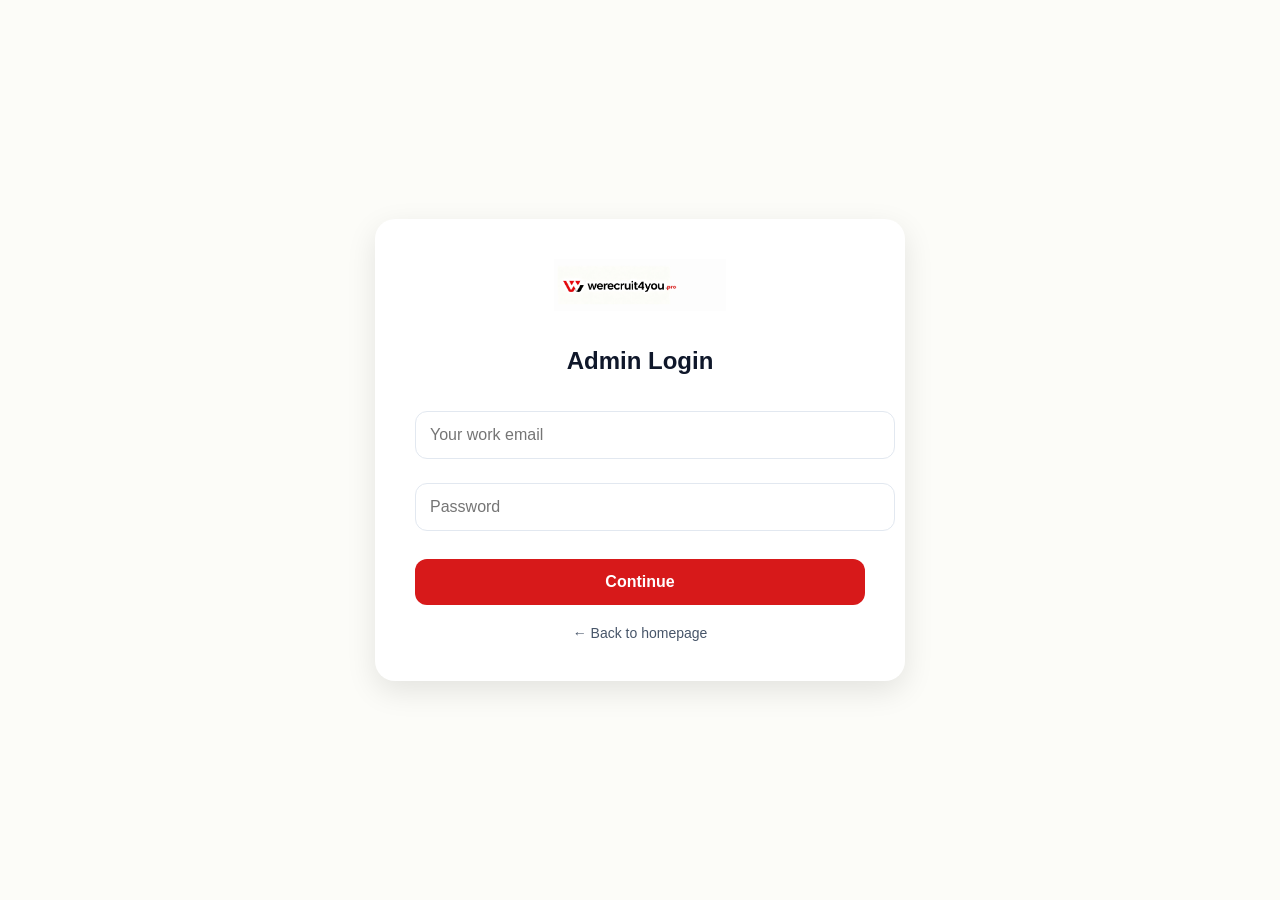
==== commit 82ecb401: "New light palette (#fcfcf8/#d7191a/black), built-in admin login" ====
--- a/admin/index.html
+++ b/admin/index.html
@@ -1,1541 +1,2106 @@
-<!DOCTYPE html>
-<html lang="en">
-<head>
-  <meta charset="UTF-8" />
-  <meta name="viewport" content="width=device-width, initial-scale=1.0"/>
-  <meta http-equiv="Cache-Control" content="no-cache, no-store, must-revalidate">
-  <meta http-equiv="Pragma" content="no-cache">
-  <meta http-equiv="Expires" content="0">
-  <title>WeRecruit4You Admin</title>
-  <link rel="icon" href="../favicon.png" type="image/png">
-  <style>
-    * { margin: 0; padding: 0; box-sizing: border-box; }
-    :root {
-      --red: #e02424;
-      --gray-100: #f8fafc;
-      --gray-200: #e2e8f0;
-      --gray-300: #cbd5e1;
-      --gray-600: #475569;
-      --gray-800: #0f172a;
-      --white: #ffffff;
-    }
-    body {
-      background: var(--gray-100);
-      font-family: 'Inter', -apple-system, BlinkMacSystemFont, sans-serif;
-      color: var(--gray-800);
-      line-height: 1.6;
-    }
-    .container {
-      max-width: 1400px;
-      margin: 0 auto;
-      padding: 24px 20px;
-    }
-    header {
-      display: flex;
-      justify-content: space-between;
-      align-items: center;
-      margin-bottom: 24px;
-      flex-wrap: wrap;
-      gap: 16px;
-    }
-    .logo {
-      height: 52px;
-    }
-    .user-info {
-      font-size: 15px;
-      color: var(--gray-600);
-    }
-    .logout {
-      color: var(--red);
-      text-decoration: none;
-      font-weight: 600;
-      margin-left: 12px;
-    }
-    .tabs {
-      display: flex;
-      gap: 2px;
-      background: var(--gray-200);
-      width: fit-content;
-      border-radius: 12px;
-      margin-bottom: 28px;
-    }
-    .tab-btn {
-      padding: 12px 24px;
-      background: white;
-      border: none;
-      font-size: 16px;
-      font-weight: 600;
-      cursor: pointer;
-      border-radius: 12px;
-      transition: all 0.2s;
-    }
-    .tab-btn.active {
-      background: var(--red);
-      color: white;
-    }
-    .view { display: none; }
-    .view.active { display: block; }
-    .stats-bar {
-      display: grid;
-      grid-template-columns: repeat(5, 1fr);
-      gap: 16px;
-      margin-bottom: 28px;
-    }
-    .stat-box {
-      background: white;
-      border-radius: 16px;
-      padding: 20px;
-      box-shadow: 0 2px 10px rgba(0,0,0,0.04);
-      border: 1px solid var(--gray-200);
-      text-align: center;
-    }
-    .stat-box-value {
-      font-size: 28px;
-      font-weight: 800;
-      color: var(--red);
-      margin-bottom: 4px;
-    }
-    .stat-box-label {
-      font-size: 13px;
-      color: var(--gray-600);
-      font-weight: 500;
-    }
-    .filters-bar {
-      display: flex;
-      gap: 16px;
-      margin-bottom: 24px;
-      flex-wrap: wrap;
-      align-items: center;
-    }
-    .filter-label {
-      font-size: 14px;
-      font-weight: 600;
-      color: var(--gray-600);
-    }
-    .filter-select {
-      padding: 8px 16px;
-      border: 1px solid var(--gray-200);
-      border-radius: 10px;
-      font-size: 14px;
-      background: white;
-      min-width: 160px;
-    }
-    .search-input {
-      padding: 8px 16px;
-      border: 1px solid var(--gray-200);
-      border-radius: 10px;
-      font-size: 14px;
-      background: white;
-      min-width: 200px;
-      flex: 1;
-      font-family: inherit;
-    }
-    .search-input:focus {
-      outline: none;
-      border-color: var(--red);
-      box-shadow: 0 0 0 3px rgba(224, 36, 36, 0.1);
-    }
-    .pipeline {
-      display: grid;
-      grid-template-columns: repeat(4, 1fr);
-      gap: 20px;
-    }
-    .column {
-      background: rgba(255, 255, 255, 0.6);
-      backdrop-filter: blur(10px);
-      border-radius: 20px;
-      padding: 20px;
-      box-shadow: 0 4px 24px rgba(0,0,0,0.06);
-      border: 1px solid rgba(226, 232, 240, 0.7);
-    }
-    .column-header {
-      display: flex;
-      justify-content: space-between;
-      align-items: center;
-      margin-bottom: 20px;
-    }
-    .column-title {
-      font-size: 18px;
-      font-weight: 700;
-      color: var(--gray-800);
-    }
-    .column-count {
-      background: var(--gray-200);
-      color: var(--gray-600);
-      width: 28px;
-      height: 28px;
-      border-radius: 50%;
-      display: flex;
-      align-items: center;
-      justify-content: center;
-      font-size: 14px;
-      font-weight: 600;
-    }
-    .jobs-list {
-      display: flex;
-      flex-direction: column;
-      gap: 16px;
-    }
-    .job-card {
-      background: var(--white);
-      border-radius: 16px;
-      padding: 20px;
-      box-shadow: 0 2px 10px rgba(0,0,0,0.04);
-      border: 1px solid var(--gray-200);
-      transition: all 0.2s ease;
-    }
-    .job-card:hover {
-      border-color: var(--gray-300);
-      transform: translateY(-2px);
-    }
-    .job-title {
-      font-size: 17px;
-      font-weight: 700;
-      margin-bottom: 10px;
-      color: var(--gray-800);
-    }
-    .job-summary {
-      font-size: 14px;
-      color: var(--gray-600);
-      line-height: 1.5;
-      margin-bottom: 14px;
-    }
-    .job-stats {
-      display: flex;
-      justify-content: space-between;
-      align-items: center;
-      font-size: 13px;
-      color: var(--gray-600);
-    }
-    .stat-value {
-      font-weight: 600;
-      color: var(--red);
-    }
-    .expand-btn {
-      background: none;
-      border: none;
-      color: var(--gray-600);
-      cursor: pointer;
-      font-size: 18px;
-      padding: 0;
-      width: 24px;
-      height: 24px;
-      display: flex;
-      align-items: center;
-      justify-content: center;
-    }
-    .job-expanded {
-      margin-top: 16px;
-      padding-top: 16px;
-      border-top: 1px dashed var(--gray-200);
-      display: none;
-    }
-    .job-meta-line {
-      font-size: 13px;
-      color: var(--gray-600);
-      margin-bottom: 8px;
-      display: flex;
-      gap: 16px;
-    }
-    .expanded-section {
-      margin-bottom: 12px;
-    }
-    .expanded-label {
-      font-size: 12px;
-      font-weight: 600;
-      color: var(--gray-600);
-      text-transform: uppercase;
-      letter-spacing: 0.5px;
-      margin-bottom: 4px;
-    }
-    .expanded-value {
-      font-size: 14px;
-      color: var(--gray-800);
-      line-height: 1.5;
-    }
-    .jd-full {
-      font-size: 14px;
-      color: var(--gray-800);
-      line-height: 1.6;
-      white-space: pre-line;
-      max-height: 200px;
-      overflow-y: auto;
-      padding: 12px;
-      background: var(--gray-100);
-      border-radius: 10px;
-    }
-    .stage-control {
-      margin-top: 12px;
-      padding-top: 12px;
-      border-top: 1px dashed var(--gray-200);
-      display: flex;
-      align-items: center;
-      gap: 10px;
-    }
-    .stage-label {
-      font-size: 13px;
-      color: var(--gray-600);
-    }
-    select.stage-select {
-      padding: 6px 10px;
-      border: 1px solid var(--gray-200);
-      border-radius: 10px;
-      font-size: 13px;
-      background: white;
-      min-width: 140px;
-    }
-    .job-actions {
-      display: flex;
-      gap: 10px;
-      margin-top: 18px;
-    }
-    .btn-small {
-      padding: 6px 12px;
-      border-radius: 10px;
-      font-size: 13px;
-      font-weight: 600;
-      cursor: pointer;
-      border: none;
-      flex: 1;
-      text-align: center;
-    }
-    .btn-add-candidate { background: #f0f9ff; color: #0284c7; }
-    .btn-view-candidates { background: var(--red); color: white; }
-    .btn-export { background: #ecfdf5; color: #0d9488; }
-    .btn-edit { background: #fff8e6; color: #d97706; }
-    .btn-delete { background: #fee2e2; color: #dc2626; }
-    .btn-duplicate { background: #e0e7ff; color: #4338ca; }
-    .pagination {
-      display: flex;
-      justify-content: center;
-      gap: 12px;
-      margin-top: 20px;
-    }
-    .page-btn {
-      padding: 8px 16px;
-      border: 1px solid var(--gray-200);
-      background: white;
-      border-radius: 10px;
-      cursor: pointer;
-      font-size: 14px;
-      font-weight: 600;
-    }
-    .page-btn:hover { background: var(--gray-100); }
-    .page-btn:disabled { opacity: 0.5; cursor: not-allowed; }
-    .page-info {
-      padding: 8px 16px;
-      font-size: 14px;
-      color: var(--gray-600);
-    }
-    .add-job-btn {
-      position: fixed;
-      bottom: 32px;
-      right: 32px;
-      width: 60px;
-      height: 60px;
-      background: var(--red);
-      color: white;
-      border: none;
-      border-radius: 50%;
-      font-size: 28px;
-      cursor: pointer;
-      box-shadow: 0 4px 12px rgba(224, 36, 36, 0.3);
-      display: flex;
-      align-items: center;
-      justify-content: center;
-      transition: all 0.2s;
-    }
-    .add-job-btn:hover {
-      transform: scale(1.05);
-      background: #b01a1a;
-    }
-    .modal-overlay {
-      display: none;
-      position: fixed;
-      top: 0; left: 0; right: 0; bottom: 0;
-      background: rgba(0,0,0,0.5);
-      z-index: 100;
-      align-items: center;
-      justify-content: center;
-    }
-    .modal-overlay.show { display: flex; }
-    .modal {
-      background: white;
-      border-radius: 20px;
-      padding: 32px;
-      width: 90%;
-      max-width: 600px;
-      max-height: 90vh;
-      overflow-y: auto;
-      box-shadow: 0 20px 60px rgba(0,0,0,0.2);
-    }
-    .modal-header {
-      display: flex;
-      justify-content: space-between;
-      align-items: center;
-      margin-bottom: 24px;
-    }
-    .modal-title {
-      font-size: 22px;
-      font-weight: 800;
-    }
-    .modal-close {
-      background: none;
-      border: none;
-      font-size: 24px;
-      cursor: pointer;
-      color: var(--gray-600);
-    }
-    .form-group { margin-bottom: 16px; }
-    .form-label {
-      display: block;
-      font-size: 14px;
-      font-weight: 600;
-      color: var(--gray-600);
-      margin-bottom: 6px;
-    }
-    .form-input, .form-textarea, .form-select {
-      width: 100%;
-      padding: 12px;
-      border: 1px solid var(--gray-200);
-      border-radius: 12px;
-      font-family: inherit;
-      font-size: 15px;
-    }
-    .form-textarea {
-      min-height: 120px;
-      resize: vertical;
-    }
-    .form-actions {
-      display: flex;
-      gap: 12px;
-      margin-top: 24px;
-    }
-    .btn-primary {
-      padding: 12px 24px;
-      background: var(--red);
-      color: white;
-      border: none;
-      border-radius: 12px;
-      font-weight: 600;
-      cursor: pointer;
-      flex: 1;
-    }
-    .btn-secondary {
-      padding: 12px 24px;
-      background: var(--gray-200);
-      color: var(--gray-800);
-      border: none;
-      border-radius: 12px;
-      font-weight: 600;
-      cursor: pointer;
-      flex: 1;
-    }
-    .btn-danger {
-      padding: 12px 24px;
-      background: #dc2626;
-      color: white;
-      border: none;
-      border-radius: 12px;
-      font-weight: 600;
-      cursor: pointer;
-      flex: 1;
-    }
-    .main-layout {
-      display: grid;
-      grid-template-columns: 1fr 420px;
-      gap: 32px;
-    }
-    .chat-panel {
-      background: white;
-      border-radius: 20px;
-      padding: 28px;
-      box-shadow: 0 4px 24px rgba(0,0,0,0.06);
-      border: 1px solid var(--gray-200);
-      display: flex;
-      flex-direction: column;
-      height: calc(100vh - 220px);
-    }
-    .chat-header { margin-bottom: 20px; }
-    .chat-title {
-      font-size: 22px;
-      font-weight: 800;
-      margin-bottom: 8px;
-    }
-    .chat-subtitle {
-      color: var(--gray-600);
-      font-size: 15px;
-    }
-    .messages {
-      flex: 1;
-      overflow-y: auto;
-      padding: 0 8px;
-      margin-bottom: 20px;
-      display: flex;
-      flex-direction: column;
-      gap: 16px;
-    }
-    .message {
-      padding: 16px;
-      border-radius: 16px;
-      max-width: 85%;
-      line-height: 1.5;
-      white-space: pre-wrap;
-    }
-    .ai-message {
-      background: #f0f9ff;
-      border-left: 3px solid #0284c7;
-      align-self: flex-start;
-    }
-    .user-message {
-      background: #fff8f8;
-      border-right: 3px solid var(--red);
-      align-self: flex-end;
-    }
-    .match-badge {
-      display: inline-block;
-      padding: 4px 12px;
-      border-radius: 20px;
-      font-size: 13px;
-      font-weight: 700;
-      margin-bottom: 8px;
-    }
-    .match-strong { background: #dcfce7; color: #166534; }
-    .match-good { background: #ecfdf5; color: #0d9488; }
-    .match-moderate { background: #fff8e6; color: #d97706; }
-    .match-weak { background: #fee2e2; color: #dc2626; }
-    .input-area {
-      display: flex;
-      gap: 12px;
-    }
-    .chat-input {
-      flex: 1;
-      padding: 14px;
-      border: 1px solid var(--gray-200);
-      border-radius: 16px;
-      font-family: inherit;
-      font-size: 15px;
-      resize: none;
-      min-height: 60px;
-    }
-    .send-btn {
-      width: 50px;
-      background: var(--red);
-      color: white;
-      border: none;
-      border-radius: 16px;
-      cursor: pointer;
-      font-size: 18px;
-    }
-    .send-btn:hover { opacity: 0.9; }
-    .send-btn:disabled {
-      background: var(--gray-300);
-      cursor: not-allowed;
-    }
-    .job-selector {
-      background: white;
-      border-radius: 20px;
-      padding: 24px;
-      box-shadow: 0 4px 24px rgba(0,0,0,0.06);
-      border: 1px solid var(--gray-200);
-      height: fit-content;
-    }
-    .selector-title {
-      font-size: 20px;
-      font-weight: 700;
-      margin-bottom: 20px;
-    }
-    .job-option {
-      padding: 16px;
-      border: 2px solid var(--gray-200);
-      border-radius: 16px;
-      margin-bottom: 12px;
-      cursor: pointer;
-      transition: all 0.2s;
-    }
-    .job-option:hover { border-color: var(--red); }
-    .job-option.active {
-      border-color: var(--red);
-      background: #fff0f0;
-    }
-    .job-option h4 {
-      font-size: 16px;
-      margin-bottom: 6px;
-    }
-    .job-option p {
-      font-size: 14px;
-      color: var(--gray-600);
-    }
-    .action-buttons {
-      display: flex;
-      gap: 12px;
-      margin-top: 20px;
-    }
-    .btn {
-      padding: 10px 18px;
-      border-radius: 12px;
-      font-size: 14px;
-      font-weight: 600;
-      cursor: pointer;
-      border: none;
-      flex: 1;
-      text-align: center;
-    }
-    .btn-add { background: var(--red); color: white; }
-    .btn-reject { background: var(--gray-200); color: var(--gray-800); }
-    .btn-rescreen { background: #e0e7ff; color: #4338ca; }
-    .chat-disabled { opacity: 0.5; pointer-events: none; }
-
-    @media (max-width: 1200px) {
-      .pipeline { grid-template-columns: repeat(2, 1fr); }
-      .stats-bar { grid-template-columns: repeat(3, 1fr); }
-      .main-layout { grid-template-columns: 1fr; }
-    }
-    @media (max-width: 768px) {
-      .container { padding: 16px; }
-      .stats-bar { grid-template-columns: repeat(2, 1fr); gap: 12px; }
-      .stat-box { padding: 16px; }
-      .stat-box-value { font-size: 22px; }
-      .pipeline { grid-template-columns: 1fr; }
-      .main-layout { grid-template-columns: 1fr; }
-      .chat-panel { height: auto; min-height: 500px; }
-      .job-selector { margin-top: 20px; }
-      .column { padding: 16px; }
-      .job-card { padding: 16px; }
-      .add-job-btn { bottom: 16px; right: 16px; width: 50px; height: 50px; font-size: 24px; }
-      .modal { padding: 24px; }
-      .filters-bar { flex-direction: column; align-items: stretch; }
-      .search-input { width: 100%; }
-      header { margin-bottom: 16px; }
-      .job-actions { flex-wrap: wrap; }
-      .btn-small { min-width: 80px; }
-      .action-buttons { flex-direction: column; }
-    }
-  </style>
-</head>
-<body>
-  <div class="container">
-    <header>
-      <img src="../logo-werecruit4you.png" alt="WeRecruit4You" class="logo" />
-      <div class="user-info">
-        <span id="admin-email">Loading...</span>
-        <a href="#" class="logout" id="logout-btn">Log out</a>
-      </div>
-    </header>
-
-    <div class="tabs">
-      <button class="tab-btn" data-view="ai">🤖 AI Assistant</button>
-      <button class="tab-btn active" data-view="pipeline">📋 Pipeline Board</button>
-    </div>
-
-    <div class="view" id="ai-view">
-      <div class="main-layout">
-        <div class="chat-panel" id="chatPanel">
-          <div class="chat-header">
-            <div class="chat-title">WeRecruit4You AI Assistant</div>
-            <div class="chat-subtitle" id="chat-status">Select a job to begin screening.</div>
-          </div>
-          <div class="messages" id="messages">
-            <div class="message ai-message">
-              Hello! I'm your AI recruiting assistant.  
-              Select a job on the right, then paste a candidate's profile.  
-              I'll analyze fit and help you decide.
-            </div>
-          </div>
-          <div class="input-area">
-            <textarea id="userInput" class="chat-input" placeholder="Paste candidate info here..." disabled></textarea>
-            <button class="send-btn" id="sendBtn" disabled>➤</button>
-          </div>
-        </div>
-
-        <div class="job-selector">
-          <div class="selector-title">Your Open Jobs</div>
-          <div id="jobOptions"></div>
-          <div class="action-buttons" id="actionButtons" style="display:none;">
-            <button class="btn btn-add" id="addCandidateBtn">✅ Add to Job</button>
-            <button class="btn btn-reject" id="rejectBtn">❌ Reject</button>
-            <button class="btn btn-rescreen" id="rescreenBtn">🔄 New Screening</button>
-          </div>
-        </div>
-      </div>
-    </div>
-
-    <div class="view active" id="pipeline-view">
-      <div class="stats-bar" id="stats-bar">
-        <div class="stat-box">
-          <div class="stat-box-value" id="stat-total-jobs">0</div>
-          <div class="stat-box-label">Total Jobs</div>
-        </div>
-        <div class="stat-box">
-          <div class="stat-box-value" id="stat-total-candidates">0</div>
-          <div class="stat-box-label">Total Candidates</div>
-        </div>
-        <div class="stat-box">
-          <div class="stat-box-value" id="stat-avg-score">0%</div>
-          <div class="stat-box-label">Avg Match Score</div>
-        </div>
-        <div class="stat-box">
-          <div class="stat-box-value" id="stat-new-candidates">0</div>
-          <div class="stat-box-label">New Candidates</div>
-        </div>
-        <div class="stat-box">
-          <div class="stat-box-value" id="stat-hired">0</div>
-          <div class="stat-box-label">Hired</div>
-        </div>
-      </div>
-
-      <div class="filters-bar">
-        <input type="text" class="search-input" id="jobSearchInput" placeholder="🔍 Search jobs by title..." oninput="applyFilter()">
-        <span class="filter-label">Filter by category:</span>
-        <select class="filter-select" id="categoryFilter" onchange="applyFilter()">
-          <option value="all">All Categories</option>
-          <option value="Finance">Finance</option>
-          <option value="Engineering">Engineering</option>
-          <option value="Marketing">Marketing</option>
-          <option value="Operations">Operations</option>
-          <option value="Sales">Sales</option>
-          <option value="HR">HR</option>
-          <option value="Product">Product</option>
-          <option value="Customer Success">Customer Success</option>
-        </select>
-      </div>
-
-      <div class="pipeline" id="pipeline-board">
-        <div class="column" data-stage="planning">
-          <div class="column-header">
-            <div class="column-title">📌 Planning</div>
-            <div class="column-count" id="count-planning">0</div>
-          </div>
-          <div class="jobs-list" id="jobs-planning"></div>
-          <div class="pagination" id="pagination-planning"></div>
-        </div>
-        <div class="column" data-stage="hiring">
-          <div class="column-header">
-            <div class="column-title">🔍 Hiring</div>
-            <div class="column-count" id="count-hiring">0</div>
-          </div>
-          <div class="jobs-list" id="jobs-hiring"></div>
-          <div class="pagination" id="pagination-hiring"></div>
-        </div>
-        <div class="column" data-stage="offer">
-          <div class="column-header">
-            <div class="column-title">💼 Offer</div>
-            <div class="column-count" id="count-offer">0</div>
-          </div>
-          <div class="jobs-list" id="jobs-offer"></div>
-          <div class="pagination" id="pagination-offer"></div>
-        </div>
-        <div class="column" data-stage="closed">
-          <div class="column-header">
-            <div class="column-title">✅ Closed</div>
-            <div class="column-count" id="count-closed">0</div>
-          </div>
-          <div class="jobs-list" id="jobs-closed"></div>
-          <div class="pagination" id="pagination-closed"></div>
-        </div>
-      </div>
-    </div>
-
-    <button class="add-job-btn" id="addJobBtn">+</button>
-  </div>
-
-  <div class="modal-overlay" id="addJobModal">
-    <div class="modal">
-      <div class="modal-header">
-        <div class="modal-title" id="modalTitle">Add New Job</div>
-        <button class="modal-close" onclick="closeModal()">×</button>
-      </div>
-      <div class="form-group">
-        <label class="form-label">Job Title</label>
-        <input type="text" class="form-input" id="newJobTitle" placeholder="e.g., Senior Product Designer">
-      </div>
-      <div class="form-group">
-        <label class="form-label">Short Summary</label>
-        <input type="text" class="form-input" id="newJobSummary" placeholder="Brief description for the card...">
-      </div>
-      <div class="form-group">
-        <label class="form-label">Category</label>
-        <select class="form-select" id="newJobCategory">
-          <option value="Finance">Finance</option>
-          <option value="Engineering">Engineering</option>
-          <option value="Marketing">Marketing</option>
-          <option value="Operations">Operations</option>
-          <option value="Sales">Sales</option>
-          <option value="HR">HR</option>
-          <option value="Product">Product</option>
-          <option value="Customer Success">Customer Success</option>
-        </select>
-      </div>
-      <div class="form-group">
-        <label class="form-label">Full Job Description</label>
-        <textarea class="form-textarea" id="newJobJD" placeholder="Paste the full job description here...&#10;&#10;Requirements:&#10;- Requirement 1&#10;- Requirement 2&#10;&#10;Responsibilities:&#10;- Responsibility 1&#10;- Responsibility 2"></textarea>
-      </div>
-      <div class="form-group">
-        <label class="form-label">Location</label>
-        <input type="text" class="form-input" id="newJobLocation" placeholder="e.g., Berlin, Germany (Hybrid)">
-      </div>
-      <div class="form-group">
-        <label class="form-label">Salary Range</label>
-        <input type="text" class="form-input" id="newJobSalary" placeholder="e.g., €70,000 – €90,000">
-      </div>
-      <div class="form-group">
-        <label class="form-label">Start Date</label>
-        <input type="text" class="form-input" id="newJobStartDate" placeholder="e.g., ASAP or Q3 2025">
-      </div>
-      <div class="form-group">
-        <label class="form-label">Department</label>
-        <input type="text" class="form-input" id="newJobDepartment" placeholder="e.g., Product">
-      </div>
-      <div class="form-group">
-        <label class="form-label">Employment Type</label>
-        <select class="form-select" id="newJobEmploymentType">
-          <option value="Full-time">Full-time</option>
-          <option value="Part-time">Part-time</option>
-          <option value="Contract">Contract</option>
-          <option value="Freelance">Freelance</option>
-          <option value="Internship">Internship</option>
-        </select>
-      </div>
-      <div class="form-group">
-        <label class="form-label">Required Skills</label>
-        <input type="text" class="form-input" id="newJobSkills" placeholder="e.g., Figma, Design Systems, User Research">
-      </div>
-      <div class="form-group">
-        <label class="form-label">Initial Stage</label>
-        <select class="form-select" id="newJobStage">
-          <option value="planning">📌 Planning</option>
-          <option value="hiring">🔍 Hiring</option>
-          <option value="offer">💼 Offer</option>
-          <option value="closed">✅ Closed</option>
-        </select>
-      </div>
-      <div class="form-actions">
-        <button class="btn-primary" id="modalPrimaryBtn" onclick="saveNewJob()">Create Job</button>
-        <button class="btn-secondary" onclick="closeModal()">Cancel</button>
-      </div>
-    </div>
-  </div>
-
-  <div class="modal-overlay" id="deleteConfirmModal">
-    <div class="modal">
-      <div class="modal-header">
-        <div class="modal-title">Delete Job</div>
-        <button class="modal-close" onclick="closeDeleteModal()">×</button>
-      </div>
-      <p style="margin-bottom: 24px; color: var(--gray-600); line-height: 1.6;">
-        Are you sure you want to delete <strong id="deleteJobName"></strong>?<br>
-        This will also delete all <span id="deleteCandidateCount"></span> associated candidates. This action cannot be undone.
-      </p>
-      <div class="form-actions">
-        <button class="btn-danger" onclick="confirmDeleteJob()">Delete Job</button>
-        <button class="btn-secondary" onclick="closeDeleteModal()">Cancel</button>
-      </div>
-    </div>
-  </div>
-
-  <script>
-    if (!localStorage.getItem('wr4y_admin_logged_in') || !localStorage.getItem('wr4y_admin_email')) {
-      window.location.href = 'login.html';
-    }
-    const adminEmail = localStorage.getItem('wr4y_admin_email');
-
-    const ITEMS_PER_PAGE = 4;
-    let currentPage = { planning: 0, hiring: 0, offer: 0, closed: 0 };
-    let selectedJob = null;
-    let lastCandidateAnalysis = null;
-    let currentJobs = [];
-    let currentFilter = 'all';
-    let currentSearch = '';
-    let editingJobId = null;
-    let deletingJobId = null;
-
-    const API_URL = 'https://werecruit4you.pro/api';
-
-    function getHeaders() {
-      return {
-        'Content-Type': 'application/json',
-        'X-Admin-Email': adminEmail
-      };
-    }
-
-    async function fetchJobs() {
-      try {
-        const response = await fetch(`${API_URL}/jobs.php`, {
-          headers: getHeaders()
-        });
-        const data = await response.json();
-        return data.jobs || [];
-      } catch (e) {
-        console.error('Failed to fetch jobs:', e);
-        return [];
-      }
-    }
-
-    async function init() {
-      document.getElementById('admin-email').textContent = `Signed in as: ${adminEmail}`;
-      currentJobs = await fetchJobs();
-      const savedView = sessionStorage.getItem('lastAdminView') || 'pipeline';
-      switchView(savedView);
-    }
-
-    function switchView(viewName) {
-      sessionStorage.setItem('lastAdminView', viewName);
-      document.querySelectorAll('.tab-btn').forEach(btn => {
-        btn.classList.toggle('active', btn.dataset.view === viewName);
-      });
-      document.querySelectorAll('.view').forEach(view => {
-        view.classList.toggle('active', view.id === `${viewName}-view`);
-      });
-      const addBtn = document.getElementById('addJobBtn');
-      addBtn.style.display = (viewName === 'pipeline') ? 'flex' : 'none';
-      if (viewName === 'ai') {
-        renderJobSelector();
-      } else if (viewName === 'pipeline') {
-        renderPipeline();
-      }
-    }
-
-    window.addEventListener('DOMContentLoaded', () => {
-      init();
-
-      document.querySelectorAll('.tab-btn').forEach(btn => {
-        btn.addEventListener('click', () => switchView(btn.dataset.view));
-      });
-
-      document.getElementById('sendBtn').addEventListener('click', handleSend);
-      document.getElementById('userInput').addEventListener('keypress', (e) => {
-        if (e.key === 'Enter' && !e.shiftKey) {
-          e.preventDefault();
-          handleSend();
-        }
-      });
-      document.getElementById('addCandidateBtn').addEventListener('click', addToJob);
-      document.getElementById('rejectBtn').addEventListener('click', rejectCandidate);
-      document.getElementById('rescreenBtn').addEventListener('click', newScreening);
-      document.getElementById('logout-btn').addEventListener('click', (e) => {
-        e.preventDefault();
-        localStorage.clear();
-        sessionStorage.clear();
-        window.location.href = 'login.html';
-      });
-      document.getElementById('addJobBtn').addEventListener('click', () => {
-        resetModal();
-        openModal();
-      });
-    });
-
-    function newScreening() {
-      if (!lastCandidateAnalysis) return;
-      
-      const mergedProfile = lastCandidateAnalysis.mergedText || lastCandidateAnalysis.rawText;
-      
-      lastCandidateAnalysis = null;
-      document.getElementById('actionButtons').style.display = 'none';
-      document.getElementById('userInput').value = mergedProfile;
-      document.getElementById('userInput').disabled = false;
-      document.getElementById('sendBtn').disabled = false;
-      document.getElementById('chatPanel').classList.remove('chat-disabled');
-      
-      addMessage("🔄 Re-screening with your answers included. Click Send to analyze.", false);
-    }
-
-    function updateStats() {
-      const allCandidates = currentJobs.flatMap(j => j.candidates || []);
-      const totalJobs = currentJobs.length;
-      const totalCandidates = allCandidates.length;
-      const avgScore = totalCandidates > 0 
-        ? Math.round(allCandidates.reduce((sum, c) => sum + (c.match_score || 0), 0) / totalCandidates)
-        : 0;
-      const newCandidates = allCandidates.filter(c => c.status === 'new').length;
-      const hired = allCandidates.filter(c => c.status === 'hired').length;
-
-      document.getElementById('stat-total-jobs').textContent = totalJobs;
-      document.getElementById('stat-total-candidates').textContent = totalCandidates;
-      document.getElementById('stat-avg-score').textContent = avgScore + '%';
-      document.getElementById('stat-new-candidates').textContent = newCandidates;
-      document.getElementById('stat-hired').textContent = hired;
-    }
-
-    function applyFilter() {
-      currentFilter = document.getElementById('categoryFilter').value;
-      currentSearch = document.getElementById('jobSearchInput').value.toLowerCase().trim();
-      currentPage = { planning: 0, hiring: 0, offer: 0, closed: 0 };
-      renderPipeline();
-    }
-
-    function getFilteredJobs() {
-      let filtered = currentJobs;
-      
-      if (currentFilter !== 'all') {
-        filtered = filtered.filter(j => j.category === currentFilter);
-      }
-      
-      if (currentSearch) {
-        filtered = filtered.filter(j => 
-          (j.title && j.title.toLowerCase().includes(currentSearch)) ||
-          (j.summary && j.summary.toLowerCase().includes(currentSearch)) ||
-          (j.location && j.location.toLowerCase().includes(currentSearch))
-        );
-      }
-      
-      return filtered;
-    }
-
-    function renderPipeline() {
-      updateStats();
-      const filteredJobs = getFilteredJobs();
-      const stages = ['planning', 'hiring', 'offer', 'closed'];
-      stages.forEach(stage => {
-        document.getElementById(`jobs-${stage}`).innerHTML = '';
-        document.getElementById(`count-${stage}`).textContent = '0';
-        document.getElementById(`pagination-${stage}`).innerHTML = '';
-      });
-
-      const grouped = {};
-      stages.forEach(stage => grouped[stage] = []);
-      filteredJobs.forEach(job => {
-        if (stages.includes(job.stage)) {
-          grouped[job.stage].push(job);
-        }
-      });
-
-      stages.forEach(stage => {
-        const jobs = grouped[stage];
-        document.getElementById(`count-${stage}`).textContent = jobs.length;
-        const start = currentPage[stage] * ITEMS_PER_PAGE;
-        const end = start + ITEMS_PER_PAGE;
-        const pageJobs = jobs.slice(start, end);
-
-        const container = document.getElementById(`jobs-${stage}`);
-        pageJobs.forEach(job => {
-          const avg = job.candidates && job.candidates.length > 0 
-            ? Math.round(job.candidates.reduce((sum, c) => sum + (c.match_score || 0), 0) / job.candidates.length)
-            : 0;
-          const card = document.createElement('div');
-          card.className = 'job-card';
-          card.innerHTML = `
-            <div class="job-title">${job.title}</div>
-            <div class="job-summary">${job.summary}</div>
-            <div class="job-stats">
-              <span>🧑‍💼 <span class="stat-value">${job.candidates ? job.candidates.length : 0}</span></span>
-              <span>📊 Avg: <span class="stat-value">${avg}%</span></span>
-              <button class="expand-btn" onclick="toggleExpand(this, '${job.id}')">▼</button>
-            </div>
-            <div class="job-expanded" id="expanded-${job.id}">
-              <div class="job-meta-line">
-                <span>📍 ${job.location || '—'}</span>
-                <span>💰 ${job.salary || '—'}</span>
-              </div>
-              <div class="job-meta-line">
-                <span>⏳ ${job.start_date || '—'}</span>
-              </div>
-              <div class="expanded-section">
-                <div class="expanded-label">Department</div>
-                <div class="expanded-value">${job.department || '—'} · ${job.employment_type || '—'}</div>
-              </div>
-              <div class="expanded-section">
-                <div class="expanded-label">Skills</div>
-                <div class="expanded-value">${job.skills || '—'}</div>
-              </div>
-              <div class="expanded-section">
-                <div class="expanded-label">Full Job Description</div>
-                <div class="jd-full">${job.jd || 'No full JD available.'}</div>
-              </div>
-              <div class="stage-control">
-                <span class="stage-label">Stage:</span>
-                <select class="stage-select" onchange="updateJobStage('${job.id}', this.value)">
-                  <option value="planning" ${job.stage === 'planning' ? 'selected' : ''}>📌 Planning</option>
-                  <option value="hiring" ${job.stage === 'hiring' ? 'selected' : ''}>🔍 Hiring</option>
-                  <option value="offer" ${job.stage === 'offer' ? 'selected' : ''}>💼 Offer</option>
-                  <option value="closed" ${job.stage === 'closed' ? 'selected' : ''}>✅ Closed</option>
-                </select>
-              </div>
-            </div>
-            <div class="job-actions">
-              <button class="btn-small btn-add-candidate" onclick="addCandidate('${job.id}')">+ Candidate</button>
-              <button class="btn-small btn-view-candidates" onclick="viewCandidates('${job.id}')">View</button>
-              <button class="btn-small btn-export" onclick="exportCandidates('${job.id}')">📥 Export</button>
-              <button class="btn-small btn-edit" onclick="editJob('${job.id}')">✏️ Edit</button>
-              <button class="btn-small btn-duplicate" onclick="duplicateJob('${job.id}')">📋 Duplicate</button>
-              <button class="btn-small btn-delete" onclick="deleteJob('${job.id}')">🗑️ Delete</button>
-            </div>
-          `;
-          container.appendChild(card);
-        });
-
-        const totalPages = Math.ceil(jobs.length / ITEMS_PER_PAGE);
-        if (totalPages > 1) {
-          const pagContainer = document.getElementById(`pagination-${stage}`);
-          const prevBtn = document.createElement('button');
-          prevBtn.className = 'page-btn';
-          prevBtn.textContent = '← Prev';
-          prevBtn.disabled = currentPage[stage] === 0;
-          prevBtn.onclick = () => { currentPage[stage]--; renderPipeline(); };
-          pagContainer.appendChild(prevBtn);
-
-          const info = document.createElement('span');
-          info.className = 'page-info';
-          info.textContent = `Page ${currentPage[stage] + 1} of ${totalPages}`;
-          pagContainer.appendChild(info);
-
-          const nextBtn = document.createElement('button');
-          nextBtn.className = 'page-btn';
-          nextBtn.textContent = 'Next →';
-          nextBtn.disabled = currentPage[stage] >= totalPages - 1;
-          nextBtn.onclick = () => { currentPage[stage]++; renderPipeline(); };
-          pagContainer.appendChild(nextBtn);
-        }
-      });
-    }
-
-    async function updateJobStage(jobId, newStage) {
-      try {
-        const response = await fetch(`${API_URL}/jobs.php`, {
-          method: 'PUT',
-          headers: getHeaders(),
-          body: JSON.stringify({ id: jobId, stage: newStage })
-        });
-        const data = await response.json();
-        if (data.success) {
-          currentJobs = await fetchJobs();
-          renderPipeline();
-        }
-      } catch (e) {
-        console.error('Failed to update stage:', e);
-      }
-    }
-
-    async function exportCandidates(jobId) {
-      try {
-        const response = await fetch(`${API_URL}/export.php?job_id=${jobId}`, {
-          headers: getHeaders()
-        });
-        if (!response.ok) {
-          const err = await response.json().catch(() => ({}));
-          throw new Error(err.error || 'Export failed');
-        }
-        const blob = await response.blob();
-        const disposition = response.headers.get('content-disposition');
-        let filename = 'candidates.csv';
-        if (disposition && disposition.includes('filename=')) {
-          const match = disposition.match(/filename="([^"]+)"/);
-          if (match) filename = match[1];
-        }
-        const url = window.URL.createObjectURL(blob);
-        const a = document.createElement('a');
-        a.href = url;
-        a.download = filename;
-        document.body.appendChild(a);
-        a.click();
-        a.remove();
-        window.URL.revokeObjectURL(url);
-      } catch (e) {
-        console.error('Export failed:', e);
-        alert('Export failed: ' + e.message);
-      }
-    }
-
-    function toggleExpand(btn, jobId) {
-      const expanded = document.getElementById(`expanded-${jobId}`);
-      const isExpanded = expanded.style.display === 'block';
-      expanded.style.display = isExpanded ? 'none' : 'block';
-      btn.textContent = isExpanded ? '▼' : '▲';
-    }
-
-    function addCandidate(jobId) {
-      sessionStorage.setItem('lastAdminView', 'pipeline');
-      window.location.href = `candidate.html?jobId=${jobId}&email=${encodeURIComponent(adminEmail)}&new=true`;
-    }
-
-    function viewCandidates(jobId) {
-      sessionStorage.setItem('lastAdminView', 'pipeline');
-      window.location.href = `job.html?id=${jobId}&email=${encodeURIComponent(adminEmail)}`;
-    }
-
-    function editJob(jobId) {
-      const job = currentJobs.find(j => j.id === jobId);
-      if (!job) return;
-      
-      editingJobId = jobId;
-      
-      document.getElementById('newJobTitle').value = job.title || '';
-      document.getElementById('newJobSummary').value = job.summary || '';
-      document.getElementById('newJobCategory').value = job.category || 'Finance';
-      document.getElementById('newJobJD').value = job.jd || '';
-      document.getElementById('newJobLocation').value = job.location || '';
-      document.getElementById('newJobSalary').value = job.salary || '';
-      document.getElementById('newJobStartDate').value = job.start_date || '';
-      document.getElementById('newJobDepartment').value = job.department || '';
-      document.getElementById('newJobEmploymentType').value = job.employment_type || 'Full-time';
-      document.getElementById('newJobSkills').value = job.skills || '';
-      document.getElementById('newJobStage').value = job.stage || 'planning';
-      
-      document.getElementById('modalTitle').textContent = 'Edit Job';
-      document.getElementById('modalPrimaryBtn').textContent = 'Save Changes';
-      document.getElementById('modalPrimaryBtn').onclick = saveExistingJob;
-      
-      openModal();
-    }
-
-    async function duplicateJob(jobId) {
-      const job = currentJobs.find(j => j.id === jobId);
-      if (!job) return;
-
-      const duplicatedData = {
-        title: job.title + ' (Copy)',
-        summary: job.summary || '',
-        category: job.category || 'Finance',
-        jd: job.jd || '',
-        location: job.location || '',
-        salary: job.salary || '',
-        start_date: job.start_date || '',
-        department: job.department || '',
-        employment_type: job.employment_type || 'Full-time',
-        skills: job.skills || '',
-        stage: 'planning'
-      };
-
-      try {
-        const response = await fetch(`${API_URL}/jobs.php`, {
-          method: 'POST',
-          headers: getHeaders(),
-          body: JSON.stringify(duplicatedData)
-        });
-        const data = await response.json();
-        if (data.success) {
-          currentJobs = await fetchJobs();
-          renderPipeline();
-        } else {
-          alert('Error: ' + (data.error || 'Failed to duplicate job'));
-        }
-      } catch (e) {
-        console.error('Failed to duplicate job:', e);
-        alert('Failed to duplicate job. Check console.');
-      }
-    }
-
-    function deleteJob(jobId) {
-      const job = currentJobs.find(j => j.id === jobId);
-      if (!job) return;
-      
-      deletingJobId = jobId;
-      document.getElementById('deleteJobName').textContent = job.title;
-      document.getElementById('deleteCandidateCount').textContent = job.candidates ? job.candidates.length : 0;
-      document.getElementById('deleteConfirmModal').classList.add('show');
-    }
-
-    async function confirmDeleteJob() {
-      if (!deletingJobId) return;
-      
-      try {
-        const response = await fetch(`${API_URL}/jobs.php`, {
-          method: 'DELETE',
-          headers: getHeaders(),
-          body: JSON.stringify({ id: deletingJobId })
-        });
-        const data = await response.json();
-        if (data.success) {
-          closeDeleteModal();
-          currentJobs = await fetchJobs();
-          renderPipeline();
-        } else {
-          alert('Error: ' + (data.error || 'Failed to delete job'));
-        }
-      } catch (e) {
-        console.error('Failed to delete job:', e);
-        alert('Failed to delete job. Check console.');
-      }
-      deletingJobId = null;
-    }
-
-    function openDeleteModal() {
-      document.getElementById('deleteConfirmModal').classList.add('show');
-    }
-
-    function closeDeleteModal() {
-      document.getElementById('deleteConfirmModal').classList.remove('show');
-      deletingJobId = null;
-    }
-
-    function resetModal() {
-      editingJobId = null;
-      document.getElementById('newJobTitle').value = '';
-      document.getElementById('newJobSummary').value = '';
-      document.getElementById('newJobJD').value = '';
-      document.getElementById('newJobLocation').value = '';
-      document.getElementById('newJobSalary').value = '';
-      document.getElementById('newJobStartDate').value = '';
-      document.getElementById('newJobDepartment').value = '';
-      document.getElementById('newJobSkills').value = '';
-      document.getElementById('modalTitle').textContent = 'Add New Job';
-      document.getElementById('modalPrimaryBtn').textContent = 'Create Job';
-      document.getElementById('modalPrimaryBtn').onclick = saveNewJob;
-    }
-
-    function openModal() {
-      document.getElementById('addJobModal').classList.add('show');
-    }
-
-    function closeModal() {
-      document.getElementById('addJobModal').classList.remove('show');
-    }
-
-    async function saveNewJob() {
-      const jobData = {
-        title: document.getElementById('newJobTitle').value.trim(),
-        summary: document.getElementById('newJobSummary').value.trim(),
-        category: document.getElementById('newJobCategory').value,
-        jd: document.getElementById('newJobJD').value.trim(),
-        location: document.getElementById('newJobLocation').value.trim(),
-        salary: document.getElementById('newJobSalary').value.trim(),
-        start_date: document.getElementById('newJobStartDate').value.trim(),
-        department: document.getElementById('newJobDepartment').value.trim(),
-        employment_type: document.getElementById('newJobEmploymentType').value,
-        skills: document.getElementById('newJobSkills').value.trim(),
-        stage: document.getElementById('newJobStage').value
-      };
-
-      if (!jobData.title || !jobData.summary) {
-        alert('Please enter at least a job title and summary.');
-        return;
-      }
-
-      try {
-        const response = await fetch(`${API_URL}/jobs.php`, {
-          method: 'POST',
-          headers: getHeaders(),
-          body: JSON.stringify(jobData)
-        });
-        const data = await response.json();
-        if (data.success) {
-          closeModal();
-          resetModal();
-          currentJobs = await fetchJobs();
-          renderPipeline();
-        } else {
-          alert('Error: ' + (data.error || 'Failed to create job'));
-        }
-      } catch (e) {
-        console.error('Failed to create job:', e);
-        alert('Failed to create job. Check console.');
-      }
-    }
-
-    async function saveExistingJob() {
-      if (!editingJobId) return;
-      
-      const jobData = {
-        id: editingJobId,
-        title: document.getElementById('newJobTitle').value.trim(),
-        summary: document.getElementById('newJobSummary').value.trim(),
-        category: document.getElementById('newJobCategory').value,
-        jd: document.getElementById('newJobJD').value.trim(),
-        location: document.getElementById('newJobLocation').value.trim(),
-        salary: document.getElementById('newJobSalary').value.trim(),
-        start_date: document.getElementById('newJobStartDate').value.trim(),
-        department: document.getElementById('newJobDepartment').value.trim(),
-        employment_type: document.getElementById('newJobEmploymentType').value,
-        skills: document.getElementById('newJobSkills').value.trim(),
-        stage: document.getElementById('newJobStage').value
-      };
-
-      if (!jobData.title || !jobData.summary) {
-        alert('Please enter at least a job title and summary.');
-        return;
-      }
-
-      try {
-        const response = await fetch(`${API_URL}/jobs.php`, {
-          method: 'PUT',
-          headers: getHeaders(),
-          body: JSON.stringify(jobData)
-        });
-        const data = await response.json();
-        if (data.success) {
-          closeModal();
-          resetModal();
-          currentJobs = await fetchJobs();
-          renderPipeline();
-        } else {
-          alert('Error: ' + (data.error || 'Failed to update job'));
-        }
-      } catch (e) {
-        console.error('Failed to update job:', e);
-        alert('Failed to update job. Check console.');
-      }
-    }
-
-    function selectJob(job, el) {
-      selectedJob = job;
-      document.querySelectorAll('.job-option').forEach(opt => opt.classList.remove('active'));
-      el.classList.add('active');
-      document.getElementById('chat-status').textContent = `Screening for: ${job.title}`;
-      document.getElementById('userInput').disabled = false;
-      document.getElementById('sendBtn').disabled = false;
-      document.getElementById('chatPanel').classList.remove('chat-disabled');
-      lastCandidateAnalysis = null;
-      document.getElementById('actionButtons').style.display = 'none';
-    }
-
-    function getMatchBadgeClass(recommendation) {
-      if (!recommendation) return '';
-      const lower = recommendation.toLowerCase();
-      if (lower.includes('strong')) return 'match-strong';
-      if (lower.includes('good')) return 'match-good';
-      if (lower.includes('moderate')) return 'match-moderate';
-      return 'match-weak';
-    }
-
-    function getMatchBadgeText(recommendation) {
-      if (!recommendation) return 'No Match Data';
-      return recommendation;
-    }
-
-    async function handleSend() {
-      const input = document.getElementById('userInput');
-      const text = input.value.trim();
-      if (!text || !selectedJob) return;
-      
-      const isFollowUp = lastCandidateAnalysis !== null;
-      
-      addMessage(text, true);
-      input.value = '';
-      document.getElementById('sendBtn').disabled = true;
-      
-      const requestData = {
-        candidate_text: isFollowUp ? lastCandidateAnalysis.rawText : text,
-        job_id: selectedJob.id
-      };
-      
-      if (isFollowUp) {
-        requestData.user_question = text;
-        requestData.previous_analysis = lastCandidateAnalysis.analysis;
-        requestData.conversation_history = [
-          { role: 'assistant', content: lastCandidateAnalysis.analysis }
-        ];
-      }
-      
-      try {
-        const response = await fetch(`${API_URL}/screen.php`, {
-          method: 'POST',
-          headers: getHeaders(),
-          body: JSON.stringify(requestData)
-        });
-        const result = await response.json();
-        
-        if (result.error) {
-          addMessage('Error: ' + result.error, false);
-          document.getElementById('sendBtn').disabled = false;
-          return;
-        }
-        
-        if (result.is_follow_up) {
-          addMessage(result.response, false);
-          if (lastCandidateAnalysis) {
-            lastCandidateAnalysis.mergedText += "\n\n[Recruiter follow-up]: " + text;
-          }
-          document.getElementById('sendBtn').disabled = false;
-          return;
-        }
-        
-        lastCandidateAnalysis = {
-          matchScore: result.match_score,
-          analysis: result.analysis,
-          rawText: text,
-          mergedText: text,
-          keySkills: result.key_skills_found,
-          gaps: result.gaps,
-          recommendation: result.recommendation,
-          candidateName: result.candidate_name || ''
-        };
-        
-        const badgeClass = getMatchBadgeClass(result.recommendation);
-        const badgeText = getMatchBadgeText(result.recommendation);
-        
-        const msg = `**AI Screening Report**\n${badgeClass ? `<span class="match-badge ${badgeClass}">${badgeText}</span>` : ''}\n\nJob: ${selectedJob.title}\nMatch: ${result.match_score}%\n\nKey skills found: ${(result.key_skills_found || []).join(', ')}\n\nGaps: ${(result.gaps || []).join(', ')}\n\n${result.analysis}`;
-        addMessage(msg, false);
-        
-        if (result.needs_more_info && result.questions_to_ask && result.questions_to_ask.length > 0) {
-          let questionsMsg = "\n\n🤔 **I need more information to be accurate:**\n";
-          result.questions_to_ask.forEach((q, i) => {
-            questionsMsg += `${i+1}. ${q}\n`;
-          });
-          questionsMsg += "\nAsk me any follow-up questions or just click 'Add to Job' if you're satisfied.";
-          addMessage(questionsMsg, false);
-        }
-        
-        document.getElementById('actionButtons').style.display = 'flex';
-      } catch (e) {
-        console.error('AI screening failed:', e);
-        addMessage('Error: Could not connect to AI. Check console.', false);
-      }
-      document.getElementById('sendBtn').disabled = false;
-    }
-
-    async function addToJob() {
-      if (!lastCandidateAnalysis || !selectedJob) return;
-      
-      const newCandidate = {
-        job_id: selectedJob.id,
-        name: lastCandidateAnalysis.candidateName || 'AI-Suggested Candidate',
-        email: '',
-        linkedin: '',
-        nationality: '',
-        location: '',
-        match_score: lastCandidateAnalysis.matchScore,
-        full_text: lastCandidateAnalysis.rawText,
-        ai_notes: lastCandidateAnalysis.analysis,
-        status: 'new'
-      };
-      
-      try {
-        const response = await fetch(`${API_URL}/candidates.php`, {
-          method: 'POST',
-          headers: getHeaders(),
-          body: JSON.stringify(newCandidate)
-        });
-        const data = await response.json();
-        if (data.success) {
-          addMessage("✅ Added to job! You can now edit this candidate with full details.", false);
-          currentJobs = await fetchJobs();
-        } else {
-          addMessage("❌ Failed to add: " + (data.error || 'Unknown error'), false);
-        }
-      } catch (e) {
-        console.error('Failed to add candidate:', e);
-        addMessage("❌ Error saving candidate.", false);
-      }
-      
-      document.getElementById('actionButtons').style.display = 'none';
-      lastCandidateAnalysis = null;
-    }
-
-    function rejectCandidate() {
-      addMessage("❌ Rejected.", false);
-      document.getElementById('actionButtons').style.display = 'none';
-      lastCandidateAnalysis = null;
-    }
-
-    function addMessage(text, isUser = false) {
-      const messagesEl = document.getElementById('messages');
-      const msgEl = document.createElement('div');
-      msgEl.className = `message ${isUser ? 'user-message' : 'ai-message'}`;
-      msgEl.innerHTML = text;
-      messagesEl.appendChild(msgEl);
-      messagesEl.scrollTop = messagesEl.scrollHeight;
-    }
-
-    function renderJobSelector() {
-      const container = document.getElementById('jobOptions');
-      container.innerHTML = '';
-      currentJobs.forEach(job => {
-        const div = document.createElement('div');
-        div.className = 'job-option';
-        div.innerHTML = `<h4>${job.title}</h4>`;
-        div.addEventListener('click', () => selectJob(job, div));
-        container.appendChild(div);
-      });
-    }
-  </script>
-</body>
+<!DOCTYPE html>
+<html lang="en">
+<head>
+  <meta charset="UTF-8" />
+  <meta name="viewport" content="width=device-width, initial-scale=1.0"/>
+  <meta http-equiv="Cache-Control" content="no-cache, no-store, must-revalidate">
+  <meta http-equiv="Pragma" content="no-cache">
+  <meta http-equiv="Expires" content="0">
+  <title>WeRecruit4You Admin</title>
+  <link rel="icon" href="../favicon.png" type="image/png">
+  <style>
+    * { margin: 0; padding: 0; box-sizing: border-box; }
+    :root {
+      --red: #d7191a;
+      --gray-100: #f8fafc;
+      --gray-200: #e2e8f0;
+      --gray-300: #cbd5e1;
+      --gray-600: #475569;
+      --gray-800: #16161a;
+      --white: #ffffff;
+    }
+    body {
+      background: var(--gray-100);
+      font-family: 'Inter', -apple-system, BlinkMacSystemFont, sans-serif;
+      color: var(--gray-800);
+      line-height: 1.6;
+    }
+    .container {
+      max-width: 1400px;
+      margin: 0 auto;
+      padding: 24px 20px;
+    }
+    header {
+      display: flex;
+      justify-content: space-between;
+      align-items: center;
+      margin-bottom: 24px;
+      flex-wrap: wrap;
+      gap: 16px;
+    }
+    .logo {
+      height: 52px;
+    }
+    .user-info {
+      font-size: 15px;
+      color: var(--gray-600);
+    }
+    .logout {
+      color: var(--red);
+      text-decoration: none;
+      font-weight: 600;
+      margin-left: 12px;
+    }
+    .tabs {
+      display: flex;
+      gap: 2px;
+      background: var(--gray-200);
+      width: fit-content;
+      border-radius: 12px;
+      margin-bottom: 28px;
+    }
+    .tab-btn {
+      padding: 12px 24px;
+      background: white;
+      border: none;
+      font-size: 16px;
+      font-weight: 600;
+      cursor: pointer;
+      border-radius: 12px;
+      transition: all 0.2s;
+    }
+    .tab-btn.active {
+      background: var(--red);
+      color: white;
+    }
+    .view { display: none; }
+    .view.active { display: block; }
+    .stats-bar {
+      display: grid;
+      grid-template-columns: repeat(5, 1fr);
+      gap: 16px;
+      margin-bottom: 28px;
+    }
+    .stat-box {
+      background: white;
+      border-radius: 16px;
+      padding: 20px;
+      box-shadow: 0 2px 10px rgba(0,0,0,0.04);
+      border: 1px solid var(--gray-200);
+      text-align: center;
+    }
+    .stat-box-value {
+      font-size: 28px;
+      font-weight: 800;
+      color: var(--red);
+      margin-bottom: 4px;
+    }
+    .stat-box-label {
+      font-size: 13px;
+      color: var(--gray-600);
+      font-weight: 500;
+    }
+    .filters-bar {
+      display: flex;
+      gap: 16px;
+      margin-bottom: 24px;
+      flex-wrap: wrap;
+      align-items: center;
+    }
+    .filter-label {
+      font-size: 14px;
+      font-weight: 600;
+      color: var(--gray-600);
+    }
+    .filter-select {
+      padding: 8px 16px;
+      border: 1px solid var(--gray-200);
+      border-radius: 10px;
+      font-size: 14px;
+      background: white;
+      min-width: 160px;
+    }
+    .search-input {
+      padding: 8px 16px;
+      border: 1px solid var(--gray-200);
+      border-radius: 10px;
+      font-size: 14px;
+      background: white;
+      min-width: 200px;
+      flex: 1;
+      font-family: inherit;
+    }
+    .search-input:focus {
+      outline: none;
+      border-color: var(--red);
+      box-shadow: 0 0 0 3px rgba(215, 25, 26, 0.1);
+    }
+    .pipeline {
+      display: grid;
+      grid-template-columns: repeat(4, 1fr);
+      gap: 20px;
+    }
+    .column {
+      background: rgba(22, 22, 26, 0.6);
+      backdrop-filter: blur(10px);
+      border-radius: 20px;
+      padding: 20px;
+      box-shadow: 0 4px 24px rgba(0,0,0,0.06);
+      border: 1px solid rgba(100, 116, 139, 0.5);
+    }
+    .column-header {
+      display: flex;
+      justify-content: space-between;
+      align-items: center;
+      margin-bottom: 20px;
+    }
+    .column-title {
+      font-size: 18px;
+      font-weight: 700;
+      color: var(--gray-800);
+    }
+    .column-count {
+      background: var(--gray-200);
+      color: var(--gray-600);
+      width: 28px;
+      height: 28px;
+      border-radius: 50%;
+      display: flex;
+      align-items: center;
+      justify-content: center;
+      font-size: 14px;
+      font-weight: 600;
+    }
+    .jobs-list {
+      display: flex;
+      flex-direction: column;
+      gap: 16px;
+    }
+    .job-card {
+      background: var(--white);
+      border-radius: 16px;
+      padding: 20px;
+      box-shadow: 0 2px 10px rgba(0,0,0,0.04);
+      border: 1px solid var(--gray-200);
+      transition: all 0.2s ease;
+    }
+    .job-card:hover {
+      border-color: var(--gray-300);
+      transform: translateY(-2px);
+    }
+    .job-title {
+      font-size: 17px;
+      font-weight: 700;
+      margin-bottom: 10px;
+      color: var(--gray-800);
+    }
+    .job-summary {
+      font-size: 14px;
+      color: var(--gray-600);
+      line-height: 1.5;
+      margin-bottom: 14px;
+    }
+    .job-stats {
+      display: flex;
+      justify-content: space-between;
+      align-items: center;
+      font-size: 13px;
+      color: var(--gray-600);
+    }
+    .stat-value {
+      font-weight: 600;
+      color: var(--red);
+    }
+    .expand-btn {
+      background: none;
+      border: none;
+      color: var(--gray-600);
+      cursor: pointer;
+      font-size: 18px;
+      padding: 0;
+      width: 24px;
+      height: 24px;
+      display: flex;
+      align-items: center;
+      justify-content: center;
+    }
+    .job-expanded {
+      margin-top: 16px;
+      padding-top: 16px;
+      border-top: 1px dashed var(--gray-200);
+      display: none;
+    }
+    .job-meta-line {
+      font-size: 13px;
+      color: var(--gray-600);
+      margin-bottom: 8px;
+      display: flex;
+      gap: 16px;
+    }
+    .expanded-section {
+      margin-bottom: 12px;
+    }
+    .expanded-label {
+      font-size: 12px;
+      font-weight: 600;
+      color: var(--gray-600);
+      text-transform: uppercase;
+      letter-spacing: 0.5px;
+      margin-bottom: 4px;
+    }
+    .expanded-value {
+      font-size: 14px;
+      color: var(--gray-800);
+      line-height: 1.5;
+    }
+    .jd-full {
+      font-size: 14px;
+      color: var(--gray-800);
+      line-height: 1.6;
+      white-space: pre-line;
+      max-height: 200px;
+      overflow-y: auto;
+      padding: 12px;
+      background: var(--gray-100);
+      border-radius: 10px;
+    }
+    .stage-control {
+      margin-top: 12px;
+      padding-top: 12px;
+      border-top: 1px dashed var(--gray-200);
+      display: flex;
+      align-items: center;
+      gap: 10px;
+    }
+    .stage-label {
+      font-size: 13px;
+      color: var(--gray-600);
+    }
+    select.stage-select {
+      padding: 6px 10px;
+      border: 1px solid var(--gray-200);
+      border-radius: 10px;
+      font-size: 13px;
+      background: white;
+      min-width: 140px;
+    }
+    .job-actions {
+      display: flex;
+      gap: 10px;
+      margin-top: 18px;
+    }
+    .btn-small {
+      padding: 6px 12px;
+      border-radius: 10px;
+      font-size: 13px;
+      font-weight: 600;
+      cursor: pointer;
+      border: none;
+      flex: 1;
+      text-align: center;
+    }
+    .btn-add-candidate { background: #f0f9ff; color: #0284c7; }
+    .btn-view-candidates { background: var(--red); color: white; }
+    .btn-export { background: #ecfdf5; color: #0d9488; }
+    .btn-edit { background: #fff8e6; color: #d97706; }
+    .btn-delete { background: #fee2e2; color: #d7191a; }
+    .btn-duplicate { background: #f0f0f2; color: #16161a; }
+    .pagination {
+      display: flex;
+      justify-content: center;
+      gap: 12px;
+      margin-top: 20px;
+    }
+    .page-btn {
+      padding: 8px 16px;
+      border: 1px solid var(--gray-200);
+      background: white;
+      border-radius: 10px;
+      cursor: pointer;
+      font-size: 14px;
+      font-weight: 600;
+    }
+    .page-btn:hover { background: var(--gray-100); }
+    .page-btn:disabled { opacity: 0.5; cursor: not-allowed; }
+    .page-info {
+      padding: 8px 16px;
+      font-size: 14px;
+      color: var(--gray-600);
+    }
+    .add-job-btn {
+      position: fixed;
+      bottom: 32px;
+      right: 32px;
+      width: 60px;
+      height: 60px;
+      background: var(--red);
+      color: white;
+      border: none;
+      border-radius: 50%;
+      font-size: 28px;
+      cursor: pointer;
+      box-shadow: 0 4px 12px rgba(215, 25, 26, 0.3);
+      display: flex;
+      align-items: center;
+      justify-content: center;
+      transition: all 0.2s;
+    }
+    .add-job-btn:hover {
+      transform: scale(1.05);
+      background: #961011;
+    }
+    .modal-overlay {
+      display: none;
+      position: fixed;
+      top: 0; left: 0; right: 0; bottom: 0;
+      background: rgba(0,0,0,0.5);
+      z-index: 100;
+      align-items: center;
+      justify-content: center;
+    }
+    .modal-overlay.show { display: flex; }
+    .modal {
+      background: white;
+      border-radius: 20px;
+      padding: 32px;
+      width: 90%;
+      max-width: 600px;
+      max-height: 90vh;
+      overflow-y: auto;
+      box-shadow: 0 20px 60px rgba(0,0,0,0.2);
+    }
+    .modal-header {
+      display: flex;
+      justify-content: space-between;
+      align-items: center;
+      margin-bottom: 24px;
+    }
+    .modal-title {
+      font-size: 22px;
+      font-weight: 800;
+    }
+    .modal-close {
+      background: none;
+      border: none;
+      font-size: 24px;
+      cursor: pointer;
+      color: var(--gray-600);
+    }
+    .form-group { margin-bottom: 16px; }
+    .form-label {
+      display: block;
+      font-size: 14px;
+      font-weight: 600;
+      color: var(--gray-600);
+      margin-bottom: 6px;
+    }
+    .form-input, .form-textarea, .form-select {
+      width: 100%;
+      padding: 12px;
+      border: 1px solid var(--gray-200);
+      border-radius: 12px;
+      font-family: inherit;
+      font-size: 15px;
+    }
+    .form-textarea {
+      min-height: 120px;
+      resize: vertical;
+    }
+    .form-actions {
+      display: flex;
+      gap: 12px;
+      margin-top: 24px;
+    }
+    .btn-primary {
+      padding: 12px 24px;
+      background: var(--red);
+      color: white;
+      border: none;
+      border-radius: 12px;
+      font-weight: 600;
+      cursor: pointer;
+      flex: 1;
+    }
+    .btn-secondary {
+      padding: 12px 24px;
+      background: var(--gray-200);
+      color: var(--gray-800);
+      border: none;
+      border-radius: 12px;
+      font-weight: 600;
+      cursor: pointer;
+      flex: 1;
+    }
+    .btn-danger {
+      padding: 12px 24px;
+      background: #d7191a;
+      color: white;
+      border: none;
+      border-radius: 12px;
+      font-weight: 600;
+      cursor: pointer;
+      flex: 1;
+    }
+    .main-layout {
+      display: grid;
+      grid-template-columns: 1fr 420px;
+      gap: 32px;
+    }
+    .chat-panel {
+      background: white;
+      border-radius: 20px;
+      padding: 28px;
+      box-shadow: 0 4px 24px rgba(0,0,0,0.06);
+      border: 1px solid var(--gray-200);
+      display: flex;
+      flex-direction: column;
+      height: calc(100vh - 220px);
+    }
+    .chat-header { margin-bottom: 20px; }
+    .chat-title {
+      font-size: 22px;
+      font-weight: 800;
+      margin-bottom: 8px;
+    }
+    .chat-subtitle {
+      color: var(--gray-600);
+      font-size: 15px;
+    }
+    .messages {
+      flex: 1;
+      overflow-y: auto;
+      padding: 0 8px;
+      margin-bottom: 20px;
+      display: flex;
+      flex-direction: column;
+      gap: 16px;
+    }
+    .message {
+      padding: 16px;
+      border-radius: 16px;
+      max-width: 85%;
+      line-height: 1.5;
+      white-space: pre-wrap;
+    }
+    .ai-message {
+      background: #f0f9ff;
+      border-left: 3px solid #0284c7;
+      align-self: flex-start;
+    }
+    .user-message {
+      background: #fff8f8;
+      border-right: 3px solid var(--red);
+      align-self: flex-end;
+    }
+    .match-badge {
+      display: inline-block;
+      padding: 4px 12px;
+      border-radius: 20px;
+      font-size: 13px;
+      font-weight: 700;
+      margin-bottom: 8px;
+    }
+    .match-strong { background: #dcfce7; color: #166534; }
+    .match-good { background: #ecfdf5; color: #0d9488; }
+    .match-moderate { background: #fff8e6; color: #d97706; }
+    .match-weak { background: #fee2e2; color: #d7191a; }
+    .input-area {
+      display: flex;
+      gap: 12px;
+      align-items: stretch;
+    }
+    .attach-btn {
+      width: 50px;
+      background: var(--gray-200);
+      color: var(--gray-800);
+      border: none;
+      border-radius: 16px;
+      cursor: pointer;
+      font-size: 20px;
+    }
+    .attach-btn:hover { background: var(--gray-300); }
+    .attach-btn:disabled {
+      opacity: 0.5;
+      cursor: not-allowed;
+    }
+    .attach-btn.processing {
+      animation: pulse 1.2s ease-in-out infinite;
+    }
+    @keyframes pulse {
+      0%, 100% { opacity: 1; }
+      50% { opacity: 0.4; }
+    }
+    .upload-zone {
+      border: 2px dashed var(--gray-300);
+      border-radius: 12px;
+      padding: 16px;
+      text-align: center;
+      cursor: pointer;
+      transition: all 0.2s;
+      margin-bottom: 16px;
+      background: var(--gray-100);
+    }
+    .upload-zone:hover {
+      border-color: var(--red);
+      background: #fff5f5;
+    }
+    .upload-zone.processing {
+      border-color: var(--red);
+      background: #fff5f5;
+      animation: pulse 1.2s ease-in-out infinite;
+      cursor: wait;
+    }
+    .upload-zone-icon { font-size: 24px; margin-bottom: 4px; }
+    .upload-zone-text {
+      font-size: 14px;
+      font-weight: 600;
+      color: var(--gray-600);
+    }
+    .upload-zone-hint {
+      font-size: 12px;
+      color: var(--gray-600);
+      opacity: 0.75;
+      margin-top: 2px;
+    }
+    .chat-input {
+      flex: 1;
+      padding: 14px;
+      border: 1px solid var(--gray-200);
+      border-radius: 16px;
+      font-family: inherit;
+      font-size: 15px;
+      resize: none;
+      min-height: 60px;
+    }
+    .send-btn {
+      width: 50px;
+      background: var(--red);
+      color: white;
+      border: none;
+      border-radius: 16px;
+      cursor: pointer;
+      font-size: 18px;
+    }
+    .send-btn:hover { opacity: 0.9; }
+    .send-btn:disabled {
+      background: var(--gray-300);
+      cursor: not-allowed;
+    }
+    .job-selector {
+      background: white;
+      border-radius: 20px;
+      padding: 24px;
+      box-shadow: 0 4px 24px rgba(0,0,0,0.06);
+      border: 1px solid var(--gray-200);
+      height: fit-content;
+    }
+    .selector-title {
+      font-size: 20px;
+      font-weight: 700;
+      margin-bottom: 20px;
+    }
+    .job-option {
+      padding: 16px;
+      border: 2px solid var(--gray-200);
+      border-radius: 16px;
+      margin-bottom: 12px;
+      cursor: pointer;
+      transition: all 0.2s;
+    }
+    .job-option:hover { border-color: var(--red); }
+    .job-option.active {
+      border-color: var(--red);
+      background: #fff0f0;
+    }
+    .job-option h4 {
+      font-size: 16px;
+      margin-bottom: 6px;
+    }
+    .job-option p {
+      font-size: 14px;
+      color: var(--gray-600);
+    }
+    .action-buttons {
+      display: flex;
+      gap: 12px;
+      margin-top: 20px;
+    }
+    .btn {
+      padding: 10px 18px;
+      border-radius: 12px;
+      font-size: 14px;
+      font-weight: 600;
+      cursor: pointer;
+      border: none;
+      flex: 1;
+      text-align: center;
+    }
+    .btn-add { background: var(--red); color: white; }
+    .btn-reject { background: var(--gray-200); color: var(--gray-800); }
+    .btn-rescreen { background: #f0f0f2; color: #16161a; }
+    .chat-disabled { opacity: 0.5; pointer-events: none; }
+
+    @media (max-width: 1200px) {
+      .pipeline { grid-template-columns: repeat(2, 1fr); }
+      .stats-bar { grid-template-columns: repeat(3, 1fr); }
+      .main-layout { grid-template-columns: 1fr; }
+    }
+    @media (max-width: 768px) {
+      .container { padding: 16px; }
+      .stats-bar { grid-template-columns: repeat(2, 1fr); gap: 12px; }
+      .stat-box { padding: 16px; }
+      .stat-box-value { font-size: 22px; }
+      .pipeline { grid-template-columns: 1fr; }
+      .main-layout { grid-template-columns: 1fr; }
+      .chat-panel { height: auto; min-height: 500px; }
+      .job-selector { margin-top: 20px; }
+      .column { padding: 16px; }
+      .job-card { padding: 16px; }
+      .add-job-btn { bottom: 16px; right: 16px; width: 50px; height: 50px; font-size: 24px; }
+      .modal { padding: 24px; }
+      .filters-bar { flex-direction: column; align-items: stretch; }
+      .search-input { width: 100%; }
+      header { margin-bottom: 16px; }
+      .job-actions { flex-wrap: wrap; }
+      .btn-small { min-width: 80px; }
+      .action-buttons { flex-direction: column; }
+    }
+
+    /* ============================================================
+       DARK THEME OVERRIDES (cosmic brand, matches landing page)
+       ============================================================ */
+    :root {
+      --gray-100: #fcfcf8;
+      --gray-200: rgba(22, 22, 26, 0.10);
+      --gray-300: rgba(22, 22, 26, 0.18);
+      --gray-600: rgba(22, 22, 26, 0.55);
+      --gray-800: #16161a;
+      --white: #ffffff;
+    }
+    body {
+      background:
+        radial-gradient(ellipse 900px 600px at 15% -10%, rgba(215, 25, 26, 0.05), transparent 60%),
+        radial-gradient(ellipse 800px 600px at 90% 110%, rgba(22, 22, 26, 0.04), transparent 60%),
+        #fcfcf8;
+      min-height: 100vh;
+    }
+    .logo {
+      height: 34px !important;
+      background: #fff;
+      padding: 6px 12px;
+      border-radius: 10px;
+      box-shadow: 0 4px 16px rgba(0, 0, 0, 0.14);
+    }
+    .user-info { color: var(--gray-600); }
+    .logout { color: #d7191a; }
+
+    .tabs { background: rgba(22, 22, 26, 0.05); padding: 4px; }
+    .tab-btn { background: transparent; color: var(--gray-600); }
+    .tab-btn.active { background: var(--red); color: #fff; }
+
+    .stat-box, .job-card, .job-selector, .chat-panel, .modal {
+      background: #ffffff;
+      border: 1px solid rgba(22, 22, 26, 0.08);
+      backdrop-filter: blur(14px);
+      -webkit-backdrop-filter: blur(14px);
+      box-shadow: 0 8px 30px rgba(0, 0, 0, 0.07);
+    }
+    .stat-box-value {
+      background: linear-gradient(100deg, #f05454, #d7191a 55%, #16161a);
+      -webkit-background-clip: text;
+      background-clip: text;
+      color: transparent;
+    }
+    .stat-value { color: #d7191a; }
+
+    .filter-select, .search-input, .form-input, .form-textarea, .form-select,
+    select.stage-select, .chat-input {
+      background: rgba(22, 22, 26, 0.03);
+      border: 1px solid rgba(22, 22, 26, 0.12);
+      color: var(--gray-800);
+    }
+    .filter-select option, .form-select option, select.stage-select option {
+      background: #ffffff;
+      color: #16161a;
+    }
+    .search-input::placeholder, .form-input::placeholder, .form-textarea::placeholder,
+    .chat-input::placeholder { color: rgba(22, 22, 26, 0.30); }
+    .search-input:focus, .form-input:focus, .form-textarea:focus, .chat-input:focus {
+      border-color: rgba(215, 25, 26, 0.55);
+      box-shadow: 0 0 0 3px rgba(215, 25, 26, 0.15);
+    }
+
+    .column {
+      background: rgba(22, 22, 26, 0.55);
+      border: 1px solid rgba(22, 22, 26, 0.08);
+      backdrop-filter: blur(14px);
+      -webkit-backdrop-filter: blur(14px);
+      box-shadow: 0 4px 24px rgba(0, 0, 0, 0.05);
+    }
+    .job-card:hover { border-color: rgba(22, 22, 26, 0.25); }
+    .jd-full { background: rgba(22, 22, 26, 0.04); }
+    .job-expanded, .stage-control { border-top-color: rgba(22, 22, 26, 0.10); }
+
+    .ai-message { background: rgba(22, 22, 26, 0.05); border-left-color: #16161a; }
+    .user-message { background: rgba(215, 25, 26, 0.08); border-right-color: var(--red); }
+    .job-option { border-color: rgba(22, 22, 26, 0.12); background: rgba(22, 22, 26, 0.02); }
+    .job-option:hover { border-color: rgba(215, 25, 26, 0.5); }
+    .job-option.active { border-color: var(--red); background: rgba(215, 25, 26, 0.08); }
+
+    .btn-small, .btn {
+      border: 1px solid rgba(22, 22, 26, 0.10);
+    }
+    .btn-add-candidate { background: rgba(2, 132, 199, 0.10); color: #0369a1; }
+    .btn-export { background: rgba(13, 148, 136, 0.10); color: #0f766e; }
+    .btn-edit { background: rgba(217, 119, 6, 0.10); color: #b45309; }
+    .btn-delete { background: rgba(215, 25, 26, 0.10); color: #b91c1c; }
+    .btn-duplicate { background: rgba(22, 22, 26, 0.06); color: #16161a; }
+    .btn-reject { background: rgba(22, 22, 26, 0.06); color: var(--gray-800); }
+    .btn-rescreen { background: rgba(22, 22, 26, 0.06); color: #16161a; }
+    .btn-secondary { background: rgba(22, 22, 26, 0.06); color: var(--gray-800); }
+
+    .page-btn { background: rgba(22, 22, 26, 0.04); border-color: rgba(22, 22, 26, 0.12); color: var(--gray-800); }
+    .page-btn:hover { background: rgba(22, 22, 26, 0.08); }
+
+    .add-job-btn { box-shadow: 0 6px 22px rgba(215, 25, 26, 0.35); }
+
+    .match-strong { background: rgba(22, 101, 52, 0.12); color: #15803d; }
+    .match-good { background: rgba(13, 148, 136, 0.12); color: #0f766e; }
+    .match-moderate { background: rgba(217, 119, 6, 0.12); color: #b45309; }
+    .match-weak { background: rgba(215, 25, 26, 0.10); color: #b91c1c; }
+
+    .attach-btn { background: rgba(22, 22, 26, 0.06); color: var(--gray-800); }
+    .attach-btn:hover { background: rgba(22, 22, 26, 0.10); }
+
+    .upload-zone { background: rgba(22, 22, 26, 0.02); border-color: rgba(22, 22, 26, 0.15); }
+    .upload-zone:hover { border-color: var(--red); background: rgba(215, 25, 26, 0.06); }
+    .upload-zone.processing { border-color: var(--red); background: rgba(215, 25, 26, 0.06); }
+
+    .modal { background: rgba(252, 252, 248, 0.97); }
+    .modal-overlay { backdrop-filter: blur(6px); }
+
+    /* ============================================================
+       PROFESSIONAL REDESIGN — clean data dashboard, no emojis
+       ============================================================ */
+    .tabs { border-radius: 10px; }
+    .tab-btn { border-radius: 8px; font-size: 14px; padding: 10px 20px; }
+
+    .stats-bar { grid-template-columns: repeat(5, 1fr); gap: 14px; }
+    .stat-box {
+      border-radius: 14px;
+      padding: 18px 16px;
+      text-align: left;
+      border-left: 3px solid var(--red);
+    }
+    .stat-box-value { font-size: 26px; margin-bottom: 2px; }
+    .stat-box-label {
+      font-size: 11px;
+      text-transform: uppercase;
+      letter-spacing: 0.8px;
+      font-weight: 600;
+    }
+
+    /* jobs table */
+    .jobs-table-wrap {
+      background: rgba(22, 22, 26, 0.04);
+      border: 1px solid rgba(22, 22, 26, 0.09);
+      border-radius: 16px;
+      overflow: hidden;
+      backdrop-filter: blur(14px);
+      -webkit-backdrop-filter: blur(14px);
+    }
+    .jobs-table { width: 100%; border-collapse: collapse; }
+    .jobs-table th {
+      text-align: left;
+      font-size: 11px;
+      text-transform: uppercase;
+      letter-spacing: 0.8px;
+      font-weight: 600;
+      color: rgba(22, 22, 26, 0.45);
+      padding: 14px 18px;
+      border-bottom: 1px solid rgba(22, 22, 26, 0.08);
+      white-space: nowrap;
+    }
+    .jobs-table td {
+      padding: 15px 18px;
+      font-size: 14px;
+      border-bottom: 1px solid rgba(22, 22, 26, 0.05);
+      vertical-align: middle;
+    }
+    .jobs-table tbody tr { transition: background 0.15s; }
+    .jobs-table tbody tr:hover { background: rgba(22, 22, 26, 0.035); }
+    .jobs-table tbody tr:last-child td { border-bottom: none; }
+
+    .jt-title { font-weight: 700; font-size: 14.5px; color: #16161a; }
+    .jt-sub { font-size: 12px; color: rgba(22, 22, 26, 0.45); margin-top: 2px; }
+    .jt-meta { font-size: 13px; color: rgba(22, 22, 26, 0.6); white-space: nowrap; }
+
+    .pill {
+      display: inline-block;
+      padding: 4px 12px;
+      border-radius: 999px;
+      font-size: 11.5px;
+      font-weight: 600;
+      letter-spacing: 0.3px;
+      white-space: nowrap;
+    }
+    .pill-planning { background: rgba(148, 163, 184, 0.15); color: #6b7280; }
+    .pill-hiring { background: rgba(215, 25, 26, 0.16); color: #d7191a; }
+    .pill-offer { background: rgba(217, 119, 6, 0.16); color: #b45309; }
+    .pill-closed { background: rgba(13, 148, 136, 0.16); color: #0f766e; }
+    .pill-cat { background: rgba(22, 22, 26, 0.14); color: #3f3f46; }
+
+    .score-badge {
+      display: inline-flex;
+      align-items: center;
+      gap: 7px;
+      font-size: 13px;
+      font-weight: 700;
+      color: #16161a;
+      white-space: nowrap;
+    }
+    .score-dot { width: 8px; height: 8px; border-radius: 50%; flex-shrink: 0; }
+    .score-high { background: #16a34a; box-shadow: 0 0 8px rgba(22, 163, 74, 0.5); }
+    .score-mid { background: #b45309; box-shadow: 0 0 8px rgba(217, 119, 6, 0.4); }
+    .score-low { background: #e04545; box-shadow: 0 0 8px rgba(215, 25, 26, 0.35); }
+    .score-none { color: rgba(22, 22, 26, 0.3); font-weight: 500; }
+
+    .row-actions { display: flex; gap: 6px; justify-content: flex-end; }
+    .ra-btn {
+      background: rgba(22, 22, 26, 0.05);
+      border: 1px solid rgba(22, 22, 26, 0.09);
+      color: rgba(22, 22, 26, 0.75);
+      font-size: 12px;
+      font-weight: 600;
+      padding: 6px 12px;
+      border-radius: 8px;
+      cursor: pointer;
+      white-space: nowrap;
+      transition: all 0.15s;
+    }
+    .ra-btn:hover { background: rgba(22, 22, 26, 0.11); color: #fff; }
+    .ra-btn.primary { background: rgba(215, 25, 26, 0.16); border-color: rgba(215, 25, 26, 0.3); color: #d7191a; }
+    .ra-btn.primary:hover { background: rgba(215, 25, 26, 0.28); color: #fff; }
+    .ra-btn.danger:hover { background: rgba(215, 25, 26, 0.2); border-color: rgba(215, 25, 26, 0.4); color: #b91c1c; }
+
+    .stage-mini {
+      background: rgba(22, 22, 26, 0.05);
+      border: 1px solid rgba(22, 22, 26, 0.09);
+      color: #16161a;
+      border-radius: 8px;
+      font-size: 12px;
+      padding: 6px 8px;
+    }
+    .stage-mini option { background: #ffffff; }
+
+    .table-empty {
+      padding: 48px 20px;
+      text-align: center;
+      color: rgba(22, 22, 26, 0.4);
+      font-size: 14px;
+    }
+    .table-count {
+      font-size: 12px;
+      color: rgba(22, 22, 26, 0.4);
+      padding: 12px 18px;
+      border-top: 1px solid rgba(22, 22, 26, 0.06);
+    }
+
+    /* mobile: table becomes stacked rows */
+    @media (max-width: 860px) {
+      .jobs-table thead { display: none; }
+      .jobs-table, .jobs-table tbody, .jobs-table tr, .jobs-table td { display: block; width: 100%; }
+      .jobs-table tr { padding: 14px 16px 10px; border-bottom: 1px solid rgba(22, 22, 26, 0.08); }
+      .jobs-table td { padding: 4px 0; border-bottom: none; }
+      .row-actions { justify-content: flex-start; flex-wrap: wrap; margin-top: 8px; }
+    }
+
+    /* ---------- talent pool view ---------- */
+    .pool-section-title {
+      font-size: 15px;
+      font-weight: 600;
+      letter-spacing: 0.02em;
+      color: rgba(22, 22, 26, 0.85);
+      margin: 4px 2px 12px;
+      display: flex;
+      align-items: center;
+      gap: 10px;
+    }
+    .pool-count {
+      font-size: 11px;
+      font-weight: 600;
+      background: rgba(215, 25, 26, 0.18);
+      color: #d7191a;
+      border: 1px solid rgba(215, 25, 26, 0.35);
+      border-radius: 999px;
+      padding: 2px 10px;
+    }
+    .pool-status {
+      background: rgba(22, 22, 26, 0.06);
+      border: 1px solid rgba(22, 22, 26, 0.12);
+      border-radius: 8px;
+      color: #16161a;
+      font-size: 12px;
+      padding: 5px 8px;
+      font-family: inherit;
+      cursor: pointer;
+    }
+    .pool-status:focus { outline: none; border-color: rgba(215, 25, 26, 0.5); }
+    .pool-status option { background: #ffffff; color: #16161a; }
+    .pool-empty {
+      text-align: center;
+      padding: 28px 16px;
+      color: rgba(22, 22, 26, 0.4);
+      font-size: 13px;
+    }
+  </style>
+</head>
+<body>
+  <div class="container">
+    <header>
+      <img src="../logo-werecruit4you.png" alt="WeRecruit4You" class="logo" />
+      <div class="user-info">
+        <span id="admin-email">Loading...</span>
+        <a href="#" class="logout" id="logout-btn">Log out</a>
+      </div>
+    </header>
+
+    <div class="tabs">
+      <button class="tab-btn" data-view="ai">AI Assistant</button>
+      <button class="tab-btn active" data-view="pipeline">Jobs</button>
+      <button class="tab-btn" data-view="pool">Talent Pool</button>
+    </div>
+
+    <div class="view" id="ai-view">
+      <div class="main-layout">
+        <div class="chat-panel" id="chatPanel">
+          <div class="chat-header">
+            <div class="chat-title">WeRecruit4You AI Assistant</div>
+            <div class="chat-subtitle" id="chat-status">Select a job to begin screening.</div>
+          </div>
+          <div class="messages" id="messages">
+            <div class="message ai-message">
+              Hello! I'm your AI recruiting assistant.  
+              Select a job on the right, then paste a candidate's profile — or attach their CV (PDF, Word, TXT).  
+              I'll analyze fit and help you decide.
+            </div>
+          </div>
+          <div class="input-area">
+            <button class="attach-btn" id="attachBtn" title="Upload CV (PDF, Word, TXT)" disabled><svg width="18" height="18" viewBox="0 0 24 24" fill="none" stroke="currentColor" stroke-width="2" stroke-linecap="round" stroke-linejoin="round"><path d="M21.44 11.05l-9.19 9.19a6 6 0 01-8.49-8.49l9.19-9.19a4 4 0 015.66 5.66l-9.2 9.19a2 2 0 01-2.83-2.83l8.49-8.48"/></svg></button>
+            <textarea id="userInput" class="chat-input" placeholder="Paste candidate info or attach a CV..." disabled></textarea>
+            <button class="send-btn" id="sendBtn" disabled>➤</button>
+          </div>
+          <input type="file" id="cvFileInput" accept=".pdf,.doc,.docx,.txt" style="display:none;">
+        </div>
+
+        <div class="job-selector">
+          <div class="selector-title">Your Open Jobs</div>
+          <div id="jobOptions"></div>
+          <div class="action-buttons" id="actionButtons" style="display:none;">
+            <button class="btn btn-add" id="addCandidateBtn">Add to Job</button>
+            <button class="btn btn-reject" id="rejectBtn">Reject</button>
+            <button class="btn btn-rescreen" id="rescreenBtn">New Screening</button>
+          </div>
+        </div>
+      </div>
+    </div>
+
+    <div class="view active" id="pipeline-view">
+      <div class="stats-bar" id="stats-bar">
+        <div class="stat-box">
+          <div class="stat-box-value" id="stat-total-jobs">0</div>
+          <div class="stat-box-label">Total Jobs</div>
+        </div>
+        <div class="stat-box">
+          <div class="stat-box-value" id="stat-total-candidates">0</div>
+          <div class="stat-box-label">Total Candidates</div>
+        </div>
+        <div class="stat-box">
+          <div class="stat-box-value" id="stat-avg-score">0%</div>
+          <div class="stat-box-label">Avg Match Score</div>
+        </div>
+        <div class="stat-box">
+          <div class="stat-box-value" id="stat-new-candidates">0</div>
+          <div class="stat-box-label">New Candidates</div>
+        </div>
+        <div class="stat-box">
+          <div class="stat-box-value" id="stat-hired">0</div>
+          <div class="stat-box-label">Hired</div>
+        </div>
+      </div>
+
+      <div class="filters-bar">
+        <input type="text" class="search-input" id="jobSearchInput" placeholder="Search jobs by title, summary or location..." oninput="applyFilter()">
+        <span class="filter-label">Category</span>
+        <select class="filter-select" id="categoryFilter" onchange="applyFilter()">
+          <option value="all">All Categories</option>
+          <option value="Finance">Finance</option>
+          <option value="Engineering">Engineering</option>
+          <option value="Marketing">Marketing</option>
+          <option value="Operations">Operations</option>
+          <option value="Sales">Sales</option>
+          <option value="HR">HR</option>
+          <option value="Product">Product</option>
+          <option value="Customer Success">Customer Success</option>
+        </select>
+        <span class="filter-label">Stage</span>
+        <select class="filter-select" id="stageFilter" onchange="applyFilter()">
+          <option value="all">All Stages</option>
+          <option value="planning">Planning</option>
+          <option value="hiring">Hiring</option>
+          <option value="offer">Offer</option>
+          <option value="closed">Closed</option>
+        </select>
+      </div>
+
+      <div class="jobs-table-wrap">
+        <table class="jobs-table">
+          <thead>
+            <tr>
+              <th>Position</th>
+              <th>Stage</th>
+              <th>Candidates</th>
+              <th>Avg Score</th>
+              <th>Location</th>
+              <th style="text-align:right;">Actions</th>
+            </tr>
+          </thead>
+          <tbody id="jobsTableBody"></tbody>
+        </table>
+        <div class="table-count" id="tableCount"></div>
+      </div>
+    </div>
+
+    <!-- TALENT POOL VIEW -->
+    <div class="view" id="pool-view">
+      <div class="pool-section-title">Landing page candidates <span class="pool-count" id="poolCountCands">0</span></div>
+      <div class="jobs-table-wrap" style="margin-bottom: 32px;">
+        <table class="jobs-table">
+          <thead>
+            <tr>
+              <th>Name</th>
+              <th>Profile</th>
+              <th>Best Match</th>
+              <th>Contact</th>
+              <th>Status</th>
+              <th style="text-align:right;">Actions</th>
+            </tr>
+          </thead>
+          <tbody id="poolCandidatesBody"></tbody>
+        </table>
+      </div>
+
+      <div class="pool-section-title">Landing page job postings <span class="pool-count" id="poolCountJobs">0</span></div>
+      <div class="jobs-table-wrap">
+        <table class="jobs-table">
+          <thead>
+            <tr>
+              <th>Position</th>
+              <th>Company</th>
+              <th>Best Match</th>
+              <th>Contact</th>
+              <th>Status</th>
+              <th style="text-align:right;">Actions</th>
+            </tr>
+          </thead>
+          <tbody id="poolJobsBody"></tbody>
+        </table>
+      </div>
+    </div>
+
+    <button class="add-job-btn" id="addJobBtn">+</button>
+  </div>
+
+  <div class="modal-overlay" id="addJobModal">
+    <div class="modal">
+      <div class="modal-header">
+        <div class="modal-title" id="modalTitle">Add New Job</div>
+        <button class="modal-close" onclick="closeModal()">×</button>
+      </div>
+      <div class="upload-zone" id="jdUploadZone">
+        <div class="upload-zone-icon">📄</div>
+        <div class="upload-zone-text" id="jdUploadText">Upload JD &amp; Auto-fill</div>
+        <div class="upload-zone-hint" id="jdUploadHint">PDF, Word or TXT — the AI fills in the form for you</div>
+      </div>
+      <input type="file" id="jdFileInput" accept=".pdf,.doc,.docx,.txt" style="display:none;">
+      <div class="form-group">
+        <label class="form-label">Job Title</label>
+        <input type="text" class="form-input" id="newJobTitle" placeholder="e.g., Senior Product Designer">
+      </div>
+      <div class="form-group">
+        <label class="form-label">Short Summary</label>
+        <input type="text" class="form-input" id="newJobSummary" placeholder="Brief description for the card...">
+      </div>
+      <div class="form-group">
+        <label class="form-label">Category</label>
+        <select class="form-select" id="newJobCategory">
+          <option value="Finance">Finance</option>
+          <option value="Engineering">Engineering</option>
+          <option value="Marketing">Marketing</option>
+          <option value="Operations">Operations</option>
+          <option value="Sales">Sales</option>
+          <option value="HR">HR</option>
+          <option value="Product">Product</option>
+          <option value="Customer Success">Customer Success</option>
+        </select>
+      </div>
+      <div class="form-group">
+        <label class="form-label">Full Job Description</label>
+        <textarea class="form-textarea" id="newJobJD" placeholder="Paste the full job description here...&#10;&#10;Requirements:&#10;- Requirement 1&#10;- Requirement 2&#10;&#10;Responsibilities:&#10;- Responsibility 1&#10;- Responsibility 2"></textarea>
+      </div>
+      <div class="form-group">
+        <label class="form-label">Location</label>
+        <input type="text" class="form-input" id="newJobLocation" placeholder="e.g., Berlin, Germany (Hybrid)">
+      </div>
+      <div class="form-group">
+        <label class="form-label">Salary Range</label>
+        <input type="text" class="form-input" id="newJobSalary" placeholder="e.g., €70,000 – €90,000">
+      </div>
+      <div class="form-group">
+        <label class="form-label">Start Date</label>
+        <input type="text" class="form-input" id="newJobStartDate" placeholder="e.g., ASAP or Q3 2025">
+      </div>
+      <div class="form-group">
+        <label class="form-label">Department</label>
+        <input type="text" class="form-input" id="newJobDepartment" placeholder="e.g., Product">
+      </div>
+      <div class="form-group">
+        <label class="form-label">Employment Type</label>
+        <select class="form-select" id="newJobEmploymentType">
+          <option value="Full-time">Full-time</option>
+          <option value="Part-time">Part-time</option>
+          <option value="Contract">Contract</option>
+          <option value="Freelance">Freelance</option>
+          <option value="Internship">Internship</option>
+        </select>
+      </div>
+      <div class="form-group">
+        <label class="form-label">Required Skills</label>
+        <input type="text" class="form-input" id="newJobSkills" placeholder="e.g., Figma, Design Systems, User Research">
+      </div>
+      <div class="form-group">
+        <label class="form-label">Initial Stage</label>
+        <select class="form-select" id="newJobStage">
+          <option value="planning">Planning</option>
+          <option value="hiring">Hiring</option>
+          <option value="offer">Offer</option>
+          <option value="closed">Closed</option>
+        </select>
+      </div>
+      <div class="form-actions">
+        <button class="btn-primary" id="modalPrimaryBtn" onclick="saveNewJob()">Create Job</button>
+        <button class="btn-secondary" onclick="closeModal()">Cancel</button>
+      </div>
+    </div>
+  </div>
+
+  <div class="modal-overlay" id="deleteConfirmModal">
+    <div class="modal">
+      <div class="modal-header">
+        <div class="modal-title">Delete Job</div>
+        <button class="modal-close" onclick="closeDeleteModal()">×</button>
+      </div>
+      <p style="margin-bottom: 24px; color: var(--gray-600); line-height: 1.6;">
+        Are you sure you want to delete <strong id="deleteJobName"></strong>?<br>
+        This will also delete all <span id="deleteCandidateCount"></span> associated candidates. This action cannot be undone.
+      </p>
+      <div class="form-actions">
+        <button class="btn-danger" onclick="confirmDeleteJob()">Delete Job</button>
+        <button class="btn-secondary" onclick="closeDeleteModal()">Cancel</button>
+      </div>
+    </div>
+  </div>
+
+  <script>
+    if (!localStorage.getItem('wr4y_admin_logged_in') || !localStorage.getItem('wr4y_admin_email')) {
+      window.location.href = 'login.html';
+    }
+    const adminEmail = localStorage.getItem('wr4y_admin_email');
+
+    const ITEMS_PER_PAGE = 4;
+    let currentPage = { planning: 0, hiring: 0, offer: 0, closed: 0 };
+    let selectedJob = null;
+    let lastCandidateAnalysis = null;
+    let currentJobs = [];
+    let currentFilter = 'all';
+    let currentStage = 'all';
+    let currentSearch = '';
+    let editingJobId = null;
+    let deletingJobId = null;
+
+    const API_URL = 'https://werecruit4you.pro/api';
+
+    function getHeaders() {
+      return {
+        'Content-Type': 'application/json',
+        'X-Admin-Email': adminEmail
+      };
+    }
+
+    async function fetchJobs() {
+      try {
+        const response = await fetch(`${API_URL}/jobs.php`, {
+          headers: getHeaders()
+        });
+        const data = await response.json();
+        return data.jobs || [];
+      } catch (e) {
+        console.error('Failed to fetch jobs:', e);
+        return [];
+      }
+    }
+
+    async function init() {
+      document.getElementById('admin-email').textContent = `Signed in as: ${adminEmail}`;
+      currentJobs = await fetchJobs();
+      const savedView = sessionStorage.getItem('lastAdminView') || 'pipeline';
+      switchView(savedView);
+    }
+
+    function switchView(viewName) {
+      sessionStorage.setItem('lastAdminView', viewName);
+      document.querySelectorAll('.tab-btn').forEach(btn => {
+        btn.classList.toggle('active', btn.dataset.view === viewName);
+      });
+      document.querySelectorAll('.view').forEach(view => {
+        view.classList.toggle('active', view.id === `${viewName}-view`);
+      });
+      const addBtn = document.getElementById('addJobBtn');
+      addBtn.style.display = (viewName === 'pipeline') ? 'flex' : 'none';
+      if (viewName === 'ai') {
+        renderJobSelector();
+      } else if (viewName === 'pipeline') {
+        renderPipeline();
+      } else if (viewName === 'pool') {
+        fetchTalentPool().then(renderPool);
+      }
+    }
+
+    /* ---------- talent pool (landing page leads) ---------- */
+    let poolData = { candidates: [], jds: [] };
+
+    function esc(s) {
+      return String(s ?? '').replace(/&/g, '&amp;').replace(/</g, '&lt;').replace(/>/g, '&gt;').replace(/"/g, '&quot;');
+    }
+
+    async function fetchTalentPool() {
+      try {
+        const response = await fetch(`${API_URL}/talent-pool.php`, { headers: getHeaders() });
+        const data = await response.json();
+        poolData.candidates = data.candidates || [];
+        poolData.jds = data.jds || [];
+      } catch (e) {
+        console.error('Failed to fetch talent pool:', e);
+        poolData = { candidates: [], jds: [] };
+      }
+    }
+
+    function poolScoreBadge(score) {
+      const s = parseInt(score) || 0;
+      const cls = s >= 75 ? 'score-high' : (s >= 50 ? 'score-mid' : 'score-low');
+      return `<span class="score-badge"><span class="score-dot ${cls}"></span>${s}%</span>`;
+    }
+
+    function poolStatusSelect(id, type, current) {
+      const opts = ['new', 'contacted', 'converted', 'archived'];
+      const options = opts.map(o => `<option value="${o}" ${o === current ? 'selected' : ''}>${o.charAt(0).toUpperCase() + o.slice(1)}</option>`).join('');
+      return `<select class="pool-status" onchange="updatePoolStatus('${id}', '${type}', this.value)">${options}</select>`;
+    }
+
+    function renderPool() {
+      const candBody = document.getElementById('poolCandidatesBody');
+      const jobBody = document.getElementById('poolJobsBody');
+      document.getElementById('poolCountCands').textContent = poolData.candidates.length;
+      document.getElementById('poolCountJobs').textContent = poolData.jds.length;
+
+      if (poolData.candidates.length === 0) {
+        candBody.innerHTML = '<tr><td colspan="6" class="pool-empty">No landing page candidates yet.</td></tr>';
+      } else {
+        candBody.innerHTML = poolData.candidates.map(c => `
+          <tr>
+            <td><strong>${esc(c.name) || '—'}</strong><br><span style="opacity:.55;font-size:12px;">${esc(c.location)}</span></td>
+            <td>${esc(c.current_job_title)}${c.seniority ? ' · ' + esc(c.seniority) : ''}<br><span style="opacity:.55;font-size:12px;">${esc(c.short_description)}</span></td>
+            <td>${poolScoreBadge(c.best_match_score)}</td>
+            <td style="font-size:12px;">${esc(c.email)}${c.linkedin ? '<br>' + esc(c.linkedin) : ''}</td>
+            <td>${poolStatusSelect(c.id, 'candidate', c.status)}</td>
+            <td style="text-align:right;"><button class="ra-btn" onclick="deletePoolEntry('${c.id}', 'candidate')">Delete</button></td>
+          </tr>
+        `).join('');
+      }
+
+      if (poolData.jds.length === 0) {
+        jobBody.innerHTML = '<tr><td colspan="6" class="pool-empty">No landing page job postings yet.</td></tr>';
+      } else {
+        jobBody.innerHTML = poolData.jds.map(j => `
+          <tr>
+            <td><strong>${esc(j.title) || '—'}</strong><br><span style="opacity:.55;font-size:12px;">${esc(j.location)}</span></td>
+            <td>${esc(j.company_name)}${j.contact_name ? '<br><span style="opacity:.55;font-size:12px;">' + esc(j.contact_name) + '</span>' : ''}</td>
+            <td>${poolScoreBadge(j.best_match_score)}</td>
+            <td style="font-size:12px;">${esc(j.email)}</td>
+            <td>${poolStatusSelect(j.id, 'jd', j.status)}</td>
+            <td style="text-align:right;"><button class="ra-btn" onclick="deletePoolEntry('${j.id}', 'jd')">Delete</button></td>
+          </tr>
+        `).join('');
+      }
+    }
+
+    async function updatePoolStatus(id, type, status) {
+      try {
+        await fetch(`${API_URL}/talent-pool.php?_method=PUT`, {
+          method: 'POST',
+          headers: getHeaders(),
+          body: JSON.stringify({ id, type, status })
+        });
+      } catch (e) {
+        console.error('Failed to update status:', e);
+      }
+    }
+
+    async function deletePoolEntry(id, type) {
+      if (!confirm('Delete this entry from the talent pool?')) return;
+      try {
+        await fetch(`${API_URL}/talent-pool.php?_method=DELETE`, {
+          method: 'POST',
+          headers: getHeaders(),
+          body: JSON.stringify({ id, type })
+        });
+        await fetchTalentPool();
+        renderPool();
+      } catch (e) {
+        console.error('Failed to delete entry:', e);
+      }
+    }
+
+    window.addEventListener('DOMContentLoaded', () => {
+      init();
+
+      document.querySelectorAll('.tab-btn').forEach(btn => {
+        btn.addEventListener('click', () => switchView(btn.dataset.view));
+      });
+
+      document.getElementById('sendBtn').addEventListener('click', handleSend);
+      document.getElementById('userInput').addEventListener('keypress', (e) => {
+        if (e.key === 'Enter' && !e.shiftKey) {
+          e.preventDefault();
+          handleSend();
+        }
+      });
+      document.getElementById('addCandidateBtn').addEventListener('click', addToJob);
+      document.getElementById('rejectBtn').addEventListener('click', rejectCandidate);
+      document.getElementById('rescreenBtn').addEventListener('click', newScreening);
+      document.getElementById('logout-btn').addEventListener('click', (e) => {
+        e.preventDefault();
+        localStorage.clear();
+        sessionStorage.clear();
+        window.location.href = 'login.html';
+      });
+      document.getElementById('addJobBtn').addEventListener('click', () => {
+        resetModal();
+        openModal();
+      });
+
+      // --- CV upload in AI chat ---
+      document.getElementById('attachBtn').addEventListener('click', () => {
+        document.getElementById('cvFileInput').click();
+      });
+      document.getElementById('cvFileInput').addEventListener('change', (e) => {
+        if (e.target.files && e.target.files[0]) {
+          handleCVUpload(e.target.files[0]);
+        }
+        e.target.value = '';
+      });
+
+      // --- JD upload in job modal ---
+      document.getElementById('jdUploadZone').addEventListener('click', () => {
+        if (!document.getElementById('jdUploadZone').classList.contains('processing')) {
+          document.getElementById('jdFileInput').click();
+        }
+      });
+      document.getElementById('jdFileInput').addEventListener('change', (e) => {
+        if (e.target.files && e.target.files[0]) {
+          handleJDUpload(e.target.files[0]);
+        }
+        e.target.value = '';
+      });
+    });
+
+    async function uploadDocument(file, mode) {
+      const formData = new FormData();
+      formData.append('document', file);
+      formData.append('mode', mode);
+      const response = await fetch(`${API_URL}/parse-document.php`, {
+        method: 'POST',
+        headers: { 'X-Admin-Email': adminEmail },
+        body: formData
+      });
+      return response.json();
+    }
+
+    async function handleCVUpload(file) {
+      if (!selectedJob) return;
+      const attachBtn = document.getElementById('attachBtn');
+      attachBtn.disabled = true;
+      attachBtn.classList.add('processing');
+      addMessage(`Uploading ${file.name}...`, true);
+      try {
+        const result = await uploadDocument(file, 'candidate');
+        if (result.error) {
+          addMessage('Error: ' + result.error, false);
+        } else {
+          document.getElementById('userInput').value = result.extracted_text;
+          addMessage(`Extracted the text from <strong>${result.filename}</strong>. Review it below if you like, then press Send to screen this candidate.`, false);
+        }
+      } catch (e) {
+        console.error('CV upload failed:', e);
+        addMessage('Upload failed. Check your connection and try again.', false);
+      }
+      attachBtn.disabled = false;
+      attachBtn.classList.remove('processing');
+    }
+
+    async function handleJDUpload(file) {
+      const zone = document.getElementById('jdUploadZone');
+      const zoneText = document.getElementById('jdUploadText');
+      const zoneHint = document.getElementById('jdUploadHint');
+      zone.classList.add('processing');
+      zoneText.textContent = `Analyzing ${file.name}...`;
+      zoneHint.textContent = 'The AI is reading the document — this takes a few seconds';
+      try {
+        const result = await uploadDocument(file, 'job');
+        if (result.error) {
+          alert('Error: ' + result.error);
+          zoneText.textContent = 'Upload JD & Auto-fill';
+          zoneHint.textContent = 'PDF, Word or TXT — the AI fills in the form for you';
+        } else {
+          const p = result.parsed || {};
+          if (p.title) document.getElementById('newJobTitle').value = p.title;
+          if (p.summary) document.getElementById('newJobSummary').value = p.summary;
+          if (p.category) {
+            const catSelect = document.getElementById('newJobCategory');
+            const match = [...catSelect.options].find(o => o.value.toLowerCase() === String(p.category).toLowerCase());
+            if (match) catSelect.value = match.value;
+          }
+          if (p.jd) document.getElementById('newJobJD').value = p.jd;
+          if (p.location) document.getElementById('newJobLocation').value = p.location;
+          if (p.salary) document.getElementById('newJobSalary').value = p.salary;
+          if (p.start_date) document.getElementById('newJobStartDate').value = p.start_date;
+          if (p.department) document.getElementById('newJobDepartment').value = p.department;
+          if (p.employment_type) {
+            const typeSelect = document.getElementById('newJobEmploymentType');
+            const match = [...typeSelect.options].find(o => o.value.toLowerCase() === String(p.employment_type).toLowerCase());
+            if (match) typeSelect.value = match.value;
+          }
+          if (p.skills) document.getElementById('newJobSkills').value = p.skills;
+          zoneText.textContent = `Auto-filled from ${result.filename}`;
+          zoneHint.textContent = 'Review the fields below, adjust anything, then save';
+        }
+      } catch (e) {
+        console.error('JD upload failed:', e);
+        alert('Upload failed. Check your connection and try again.');
+        zoneText.textContent = 'Upload JD & Auto-fill';
+        zoneHint.textContent = 'PDF, Word or TXT — the AI fills in the form for you';
+      }
+      zone.classList.remove('processing');
+    }
+
+    function newScreening() {
+      if (!lastCandidateAnalysis) return;
+      
+      const mergedProfile = lastCandidateAnalysis.mergedText || lastCandidateAnalysis.rawText;
+      
+      lastCandidateAnalysis = null;
+      document.getElementById('actionButtons').style.display = 'none';
+      document.getElementById('userInput').value = mergedProfile;
+      document.getElementById('userInput').disabled = false;
+      document.getElementById('sendBtn').disabled = false;
+      document.getElementById('chatPanel').classList.remove('chat-disabled');
+      
+      addMessage("Re-screening with your answers included. Click Send to analyze.", false);
+    }
+
+    function updateStats() {
+      const allCandidates = currentJobs.flatMap(j => j.candidates || []);
+      const totalJobs = currentJobs.length;
+      const totalCandidates = allCandidates.length;
+      const avgScore = totalCandidates > 0 
+        ? Math.round(allCandidates.reduce((sum, c) => sum + (c.match_score || 0), 0) / totalCandidates)
+        : 0;
+      const newCandidates = allCandidates.filter(c => c.status === 'new').length;
+      const hired = allCandidates.filter(c => c.status === 'hired').length;
+
+      document.getElementById('stat-total-jobs').textContent = totalJobs;
+      document.getElementById('stat-total-candidates').textContent = totalCandidates;
+      document.getElementById('stat-avg-score').textContent = avgScore + '%';
+      document.getElementById('stat-new-candidates').textContent = newCandidates;
+      document.getElementById('stat-hired').textContent = hired;
+    }
+
+    function applyFilter() {
+      currentFilter = document.getElementById('categoryFilter').value;
+      currentStage = document.getElementById('stageFilter').value;
+      currentSearch = document.getElementById('jobSearchInput').value.toLowerCase().trim();
+      renderPipeline();
+    }
+
+    function getFilteredJobs() {
+      let filtered = currentJobs;
+
+      if (currentFilter !== 'all') {
+        filtered = filtered.filter(j => j.category === currentFilter);
+      }
+      if (currentStage !== 'all') {
+        filtered = filtered.filter(j => j.stage === currentStage);
+      }
+      if (currentSearch) {
+        filtered = filtered.filter(j =>
+          (j.title && j.title.toLowerCase().includes(currentSearch)) ||
+          (j.summary && j.summary.toLowerCase().includes(currentSearch)) ||
+          (j.location && j.location.toLowerCase().includes(currentSearch))
+        );
+      }
+
+      return filtered;
+    }
+
+    const STAGE_LABELS = { planning: 'Planning', hiring: 'Hiring', offer: 'Offer', closed: 'Closed' };
+
+    function scoreBadge(avg, count) {
+      if (!count) return '<span class="score-none">No candidates</span>';
+      const cls = avg >= 75 ? 'score-high' : avg >= 50 ? 'score-mid' : 'score-low';
+      return `<span class="score-badge"><span class="score-dot ${cls}"></span>${avg}%</span>`;
+    }
+
+    function renderPipeline() {
+      updateStats();
+      const filteredJobs = getFilteredJobs();
+      const tbody = document.getElementById('jobsTableBody');
+      tbody.innerHTML = '';
+
+      if (filteredJobs.length === 0) {
+        tbody.innerHTML = '<tr><td colspan="6"><div class="table-empty">No jobs match the current filters.</div></td></tr>';
+      }
+
+      filteredJobs.forEach(job => {
+        const count = job.candidates ? job.candidates.length : 0;
+        const avg = count > 0
+          ? Math.round(job.candidates.reduce((sum, c) => sum + (c.match_score || 0), 0) / count)
+          : 0;
+        const tr = document.createElement('tr');
+        tr.innerHTML = `
+          <td>
+            <div class="jt-title">${job.title}</div>
+            <div class="jt-sub">${job.summary || ''}</div>
+          </td>
+          <td>
+            <select class="stage-mini" onchange="updateJobStage('${job.id}', this.value)">
+              <option value="planning" ${job.stage === 'planning' ? 'selected' : ''}>Planning</option>
+              <option value="hiring" ${job.stage === 'hiring' ? 'selected' : ''}>Hiring</option>
+              <option value="offer" ${job.stage === 'offer' ? 'selected' : ''}>Offer</option>
+              <option value="closed" ${job.stage === 'closed' ? 'selected' : ''}>Closed</option>
+            </select>
+          </td>
+          <td class="jt-meta">${count}</td>
+          <td>${scoreBadge(avg, count)}</td>
+          <td class="jt-meta">${job.location || '—'}</td>
+          <td>
+            <div class="row-actions">
+              <button class="ra-btn primary" onclick="addCandidate('${job.id}')">+ Candidate</button>
+              <button class="ra-btn" onclick="viewCandidates('${job.id}')">View</button>
+              <button class="ra-btn" onclick="editJob('${job.id}')">Edit</button>
+              <button class="ra-btn" onclick="exportCandidates('${job.id}')">Export</button>
+              <button class="ra-btn" onclick="duplicateJob('${job.id}')">Duplicate</button>
+              <button class="ra-btn danger" onclick="deleteJob('${job.id}')">Delete</button>
+            </div>
+          </td>
+        `;
+        tbody.appendChild(tr);
+      });
+
+      document.getElementById('tableCount').textContent =
+        `${filteredJobs.length} job${filteredJobs.length === 1 ? '' : 's'}`;
+    }
+
+    async function updateJobStage(jobId, newStage) {
+      try {
+        const response = await fetch(`${API_URL}/jobs.php`, {
+          method: 'PUT',
+          headers: getHeaders(),
+          body: JSON.stringify({ id: jobId, stage: newStage })
+        });
+        const data = await response.json();
+        if (data.success) {
+          currentJobs = await fetchJobs();
+          renderPipeline();
+        }
+      } catch (e) {
+        console.error('Failed to update stage:', e);
+      }
+    }
+
+    async function exportCandidates(jobId) {
+      try {
+        const response = await fetch(`${API_URL}/export.php?job_id=${jobId}`, {
+          headers: getHeaders()
+        });
+        if (!response.ok) {
+          const err = await response.json().catch(() => ({}));
+          throw new Error(err.error || 'Export failed');
+        }
+        const blob = await response.blob();
+        const disposition = response.headers.get('content-disposition');
+        let filename = 'candidates.csv';
+        if (disposition && disposition.includes('filename=')) {
+          const match = disposition.match(/filename="([^"]+)"/);
+          if (match) filename = match[1];
+        }
+        const url = window.URL.createObjectURL(blob);
+        const a = document.createElement('a');
+        a.href = url;
+        a.download = filename;
+        document.body.appendChild(a);
+        a.click();
+        a.remove();
+        window.URL.revokeObjectURL(url);
+      } catch (e) {
+        console.error('Export failed:', e);
+        alert('Export failed: ' + e.message);
+      }
+    }
+
+    function toggleExpand(btn, jobId) {
+      const expanded = document.getElementById(`expanded-${jobId}`);
+      const isExpanded = expanded.style.display === 'block';
+      expanded.style.display = isExpanded ? 'none' : 'block';
+      btn.textContent = isExpanded ? '▼' : '▲';
+    }
+
+    function addCandidate(jobId) {
+      sessionStorage.setItem('lastAdminView', 'pipeline');
+      window.location.href = `candidate.html?jobId=${jobId}&email=${encodeURIComponent(adminEmail)}&new=true`;
+    }
+
+    function viewCandidates(jobId) {
+      sessionStorage.setItem('lastAdminView', 'pipeline');
+      window.location.href = `job.html?id=${jobId}&email=${encodeURIComponent(adminEmail)}`;
+    }
+
+    function editJob(jobId) {
+      const job = currentJobs.find(j => j.id === jobId);
+      if (!job) return;
+      
+      editingJobId = jobId;
+      
+      document.getElementById('newJobTitle').value = job.title || '';
+      document.getElementById('newJobSummary').value = job.summary || '';
+      document.getElementById('newJobCategory').value = job.category || 'Finance';
+      document.getElementById('newJobJD').value = job.jd || '';
+      document.getElementById('newJobLocation').value = job.location || '';
+      document.getElementById('newJobSalary').value = job.salary || '';
+      document.getElementById('newJobStartDate').value = job.start_date || '';
+      document.getElementById('newJobDepartment').value = job.department || '';
+      document.getElementById('newJobEmploymentType').value = job.employment_type || 'Full-time';
+      document.getElementById('newJobSkills').value = job.skills || '';
+      document.getElementById('newJobStage').value = job.stage || 'planning';
+      
+      document.getElementById('modalTitle').textContent = 'Edit Job';
+      document.getElementById('modalPrimaryBtn').textContent = 'Save Changes';
+      document.getElementById('modalPrimaryBtn').onclick = saveExistingJob;
+      
+      openModal();
+    }
+
+    async function duplicateJob(jobId) {
+      const job = currentJobs.find(j => j.id === jobId);
+      if (!job) return;
+
+      const duplicatedData = {
+        title: job.title + ' (Copy)',
+        summary: job.summary || '',
+        category: job.category || 'Finance',
+        jd: job.jd || '',
+        location: job.location || '',
+        salary: job.salary || '',
+        start_date: job.start_date || '',
+        department: job.department || '',
+        employment_type: job.employment_type || 'Full-time',
+        skills: job.skills || '',
+        stage: 'planning'
+      };
+
+      try {
+        const response = await fetch(`${API_URL}/jobs.php`, {
+          method: 'POST',
+          headers: getHeaders(),
+          body: JSON.stringify(duplicatedData)
+        });
+        const data = await response.json();
+        if (data.success) {
+          currentJobs = await fetchJobs();
+          renderPipeline();
+        } else {
+          alert('Error: ' + (data.error || 'Failed to duplicate job'));
+        }
+      } catch (e) {
+        console.error('Failed to duplicate job:', e);
+        alert('Failed to duplicate job. Check console.');
+      }
+    }
+
+    function deleteJob(jobId) {
+      const job = currentJobs.find(j => j.id === jobId);
+      if (!job) return;
+      
+      deletingJobId = jobId;
+      document.getElementById('deleteJobName').textContent = job.title;
+      document.getElementById('deleteCandidateCount').textContent = job.candidates ? job.candidates.length : 0;
+      document.getElementById('deleteConfirmModal').classList.add('show');
+    }
+
+    async function confirmDeleteJob() {
+      if (!deletingJobId) return;
+      
+      try {
+        const response = await fetch(`${API_URL}/jobs.php`, {
+          method: 'DELETE',
+          headers: getHeaders(),
+          body: JSON.stringify({ id: deletingJobId })
+        });
+        const data = await response.json();
+        if (data.success) {
+          closeDeleteModal();
+          currentJobs = await fetchJobs();
+          renderPipeline();
+        } else {
+          alert('Error: ' + (data.error || 'Failed to delete job'));
+        }
+      } catch (e) {
+        console.error('Failed to delete job:', e);
+        alert('Failed to delete job. Check console.');
+      }
+      deletingJobId = null;
+    }
+
+    function openDeleteModal() {
+      document.getElementById('deleteConfirmModal').classList.add('show');
+    }
+
+    function closeDeleteModal() {
+      document.getElementById('deleteConfirmModal').classList.remove('show');
+      deletingJobId = null;
+    }
+
+    function resetModal() {
+      editingJobId = null;
+      document.getElementById('jdUploadText').textContent = 'Upload JD & Auto-fill';
+      document.getElementById('jdUploadHint').textContent = 'PDF, Word or TXT — the AI fills in the form for you';
+      document.getElementById('newJobTitle').value = '';
+      document.getElementById('newJobSummary').value = '';
+      document.getElementById('newJobJD').value = '';
+      document.getElementById('newJobLocation').value = '';
+      document.getElementById('newJobSalary').value = '';
+      document.getElementById('newJobStartDate').value = '';
+      document.getElementById('newJobDepartment').value = '';
+      document.getElementById('newJobSkills').value = '';
+      document.getElementById('modalTitle').textContent = 'Add New Job';
+      document.getElementById('modalPrimaryBtn').textContent = 'Create Job';
+      document.getElementById('modalPrimaryBtn').onclick = saveNewJob;
+    }
+
+    function openModal() {
+      document.getElementById('addJobModal').classList.add('show');
+    }
+
+    function closeModal() {
+      document.getElementById('addJobModal').classList.remove('show');
+    }
+
+    async function saveNewJob() {
+      const jobData = {
+        title: document.getElementById('newJobTitle').value.trim(),
+        summary: document.getElementById('newJobSummary').value.trim(),
+        category: document.getElementById('newJobCategory').value,
+        jd: document.getElementById('newJobJD').value.trim(),
+        location: document.getElementById('newJobLocation').value.trim(),
+        salary: document.getElementById('newJobSalary').value.trim(),
+        start_date: document.getElementById('newJobStartDate').value.trim(),
+        department: document.getElementById('newJobDepartment').value.trim(),
+        employment_type: document.getElementById('newJobEmploymentType').value,
+        skills: document.getElementById('newJobSkills').value.trim(),
+        stage: document.getElementById('newJobStage').value
+      };
+
+      if (!jobData.title || !jobData.summary) {
+        alert('Please enter at least a job title and summary.');
+        return;
+      }
+
+      try {
+        const response = await fetch(`${API_URL}/jobs.php`, {
+          method: 'POST',
+          headers: getHeaders(),
+          body: JSON.stringify(jobData)
+        });
+        const data = await response.json();
+        if (data.success) {
+          closeModal();
+          resetModal();
+          currentJobs = await fetchJobs();
+          renderPipeline();
+        } else {
+          alert('Error: ' + (data.error || 'Failed to create job'));
+        }
+      } catch (e) {
+        console.error('Failed to create job:', e);
+        alert('Failed to create job. Check console.');
+      }
+    }
+
+    async function saveExistingJob() {
+      if (!editingJobId) return;
+      
+      const jobData = {
+        id: editingJobId,
+        title: document.getElementById('newJobTitle').value.trim(),
+        summary: document.getElementById('newJobSummary').value.trim(),
+        category: document.getElementById('newJobCategory').value,
+        jd: document.getElementById('newJobJD').value.trim(),
+        location: document.getElementById('newJobLocation').value.trim(),
+        salary: document.getElementById('newJobSalary').value.trim(),
+        start_date: document.getElementById('newJobStartDate').value.trim(),
+        department: document.getElementById('newJobDepartment').value.trim(),
+        employment_type: document.getElementById('newJobEmploymentType').value,
+        skills: document.getElementById('newJobSkills').value.trim(),
+        stage: document.getElementById('newJobStage').value
+      };
+
+      if (!jobData.title || !jobData.summary) {
+        alert('Please enter at least a job title and summary.');
+        return;
+      }
+
+      try {
+        const response = await fetch(`${API_URL}/jobs.php`, {
+          method: 'PUT',
+          headers: getHeaders(),
+          body: JSON.stringify(jobData)
+        });
+        const data = await response.json();
+        if (data.success) {
+          closeModal();
+          resetModal();
+          currentJobs = await fetchJobs();
+          renderPipeline();
+        } else {
+          alert('Error: ' + (data.error || 'Failed to update job'));
+        }
+      } catch (e) {
+        console.error('Failed to update job:', e);
+        alert('Failed to update job. Check console.');
+      }
+    }
+
+    function selectJob(job, el) {
+      selectedJob = job;
+      document.querySelectorAll('.job-option').forEach(opt => opt.classList.remove('active'));
+      el.classList.add('active');
+      document.getElementById('chat-status').textContent = `Screening for: ${job.title}`;
+      document.getElementById('userInput').disabled = false;
+      document.getElementById('sendBtn').disabled = false;
+      document.getElementById('attachBtn').disabled = false;
+      document.getElementById('chatPanel').classList.remove('chat-disabled');
+      lastCandidateAnalysis = null;
+      document.getElementById('actionButtons').style.display = 'none';
+    }
+
+    function getMatchBadgeClass(recommendation) {
+      if (!recommendation) return '';
+      const lower = recommendation.toLowerCase();
+      if (lower.includes('strong')) return 'match-strong';
+      if (lower.includes('good')) return 'match-good';
+      if (lower.includes('moderate')) return 'match-moderate';
+      return 'match-weak';
+    }
+
+    function getMatchBadgeText(recommendation) {
+      if (!recommendation) return 'No Match Data';
+      return recommendation;
+    }
+
+    async function handleSend() {
+      const input = document.getElementById('userInput');
+      const text = input.value.trim();
+      if (!text || !selectedJob) return;
+
+      const isFollowUp = lastCandidateAnalysis !== null;
+      const isPendingScore = isFollowUp && lastCandidateAnalysis.preliminary;
+      const previousName = isFollowUp ? (lastCandidateAnalysis.candidateName || '') : '';
+
+      addMessage(text, true);
+      input.value = '';
+      document.getElementById('sendBtn').disabled = true;
+
+      const requestData = {
+        candidate_text: isFollowUp ? lastCandidateAnalysis.rawText : text,
+        job_id: selectedJob.id
+      };
+
+      if (isPendingScore) {
+        // Recruiter is answering the AI's questions -> run the FINAL scored screening
+        lastCandidateAnalysis.mergedText += "\n\n[Recruiter answers]: " + text;
+        requestData.candidate_text = lastCandidateAnalysis.mergedText;
+        requestData.finalize = true;
+        addMessage("Scoring the candidate based on your answers...", false);
+      } else if (isFollowUp) {
+        requestData.user_question = text;
+        requestData.previous_analysis = lastCandidateAnalysis.analysis;
+        requestData.conversation_history = [
+          { role: 'assistant', content: lastCandidateAnalysis.analysis }
+        ];
+      }
+
+      try {
+        const response = await fetch(`${API_URL}/screen.php`, {
+          method: 'POST',
+          headers: getHeaders(),
+          body: JSON.stringify(requestData)
+        });
+        const result = await response.json();
+
+        if (result.error) {
+          addMessage('Error: ' + result.error, false);
+          document.getElementById('sendBtn').disabled = false;
+          return;
+        }
+
+        if (result.is_follow_up) {
+          addMessage(result.response, false);
+          if (lastCandidateAnalysis) {
+            lastCandidateAnalysis.mergedText += "\n\n[Recruiter follow-up]: " + text;
+          }
+          document.getElementById('sendBtn').disabled = false;
+          return;
+        }
+
+        // Preliminary analysis — no score until the recruiter answers the questions
+        if (result.ready_to_score === false && !isPendingScore) {
+          lastCandidateAnalysis = {
+            preliminary: true,
+            rawText: text,
+            mergedText: text,
+            analysis: result.analysis,
+            candidateName: result.candidate_name || ''
+          };
+
+          let prelimMsg = `**Preliminary Analysis** — no score yet\n\nJob: ${selectedJob.title}\n\nKey skills found: ${(result.key_skills_found || []).join(', ')}\n\nGaps: ${(result.gaps || []).join(', ')}\n\n${result.analysis}`;
+          addMessage(prelimMsg, false);
+
+          if (result.questions_to_ask && result.questions_to_ask.length > 0) {
+            let questionsMsg = "\n\n**Before I can score this candidate, I need to know:**\n";
+            result.questions_to_ask.forEach((q, i) => {
+              questionsMsg += `${i+1}. ${q}\n`;
+            });
+            questionsMsg += "\nReply with the answers and I'll give you the final match score. If you don't have the info, just say \"score anyway\".";
+            addMessage(questionsMsg, false);
+          }
+
+          document.getElementById('actionButtons').style.display = 'none';
+          document.getElementById('sendBtn').disabled = false;
+          return;
+        }
+
+        // Final scored screening (immediate or after the recruiter's answers)
+        const baseText = isPendingScore ? lastCandidateAnalysis.mergedText : text;
+        lastCandidateAnalysis = {
+          preliminary: false,
+          matchScore: result.match_score,
+          analysis: result.analysis,
+          rawText: baseText,
+          mergedText: baseText,
+          keySkills: result.key_skills_found,
+          gaps: result.gaps,
+          recommendation: result.recommendation,
+          candidateName: result.candidate_name || previousName
+        };
+
+        const badgeClass = getMatchBadgeClass(result.recommendation);
+        const badgeText = getMatchBadgeText(result.recommendation);
+
+        const scoreBasis = isPendingScore ? 'Based on the profile + your answers\n' : '';
+        const msg = `**AI Screening Report**\n${badgeClass ? `<span class="match-badge ${badgeClass}">${badgeText}</span>` : ''}\n\nJob: ${selectedJob.title}\nMatch: ${result.match_score}%\n${scoreBasis}\nKey skills found: ${(result.key_skills_found || []).join(', ')}\n\nGaps: ${(result.gaps || []).join(', ')}\n\n${result.analysis}`;
+        addMessage(msg, false);
+
+        document.getElementById('actionButtons').style.display = 'flex';
+      } catch (e) {
+        console.error('AI screening failed:', e);
+        addMessage('Error: Could not connect to AI. Check console.', false);
+      }
+      document.getElementById('sendBtn').disabled = false;
+    }
+
+    async function addToJob() {
+      if (!lastCandidateAnalysis || !selectedJob) return;
+      
+      const newCandidate = {
+        job_id: selectedJob.id,
+        name: lastCandidateAnalysis.candidateName || 'AI-Suggested Candidate',
+        email: '',
+        linkedin: '',
+        nationality: '',
+        location: '',
+        match_score: lastCandidateAnalysis.matchScore,
+        full_text: lastCandidateAnalysis.rawText,
+        ai_notes: lastCandidateAnalysis.analysis,
+        status: 'new'
+      };
+      
+      try {
+        const response = await fetch(`${API_URL}/candidates.php`, {
+          method: 'POST',
+          headers: getHeaders(),
+          body: JSON.stringify(newCandidate)
+        });
+        const data = await response.json();
+        if (data.success) {
+          addMessage("Added to job. You can now edit this candidate with full details.", false);
+          currentJobs = await fetchJobs();
+        } else {
+          addMessage("Failed to add: " + (data.error || 'Unknown error'), false);
+        }
+      } catch (e) {
+        console.error('Failed to add candidate:', e);
+        addMessage("Error saving candidate.", false);
+      }
+      
+      document.getElementById('actionButtons').style.display = 'none';
+      lastCandidateAnalysis = null;
+    }
+
+    function rejectCandidate() {
+      addMessage("Candidate rejected.", false);
+      document.getElementById('actionButtons').style.display = 'none';
+      lastCandidateAnalysis = null;
+    }
+
+    function addMessage(text, isUser = false) {
+      const messagesEl = document.getElementById('messages');
+      const msgEl = document.createElement('div');
+      msgEl.className = `message ${isUser ? 'user-message' : 'ai-message'}`;
+      msgEl.innerHTML = text;
+      messagesEl.appendChild(msgEl);
+      messagesEl.scrollTop = messagesEl.scrollHeight;
+    }
+
+    function renderJobSelector() {
+      const container = document.getElementById('jobOptions');
+      container.innerHTML = '';
+      currentJobs.forEach(job => {
+        const div = document.createElement('div');
+        div.className = 'job-option';
+        div.innerHTML = `<h4>${job.title}</h4>`;
+        div.addEventListener('click', () => selectJob(job, div));
+        container.appendChild(div);
+      });
+    }
+  </script>
+</body>
 </html>
